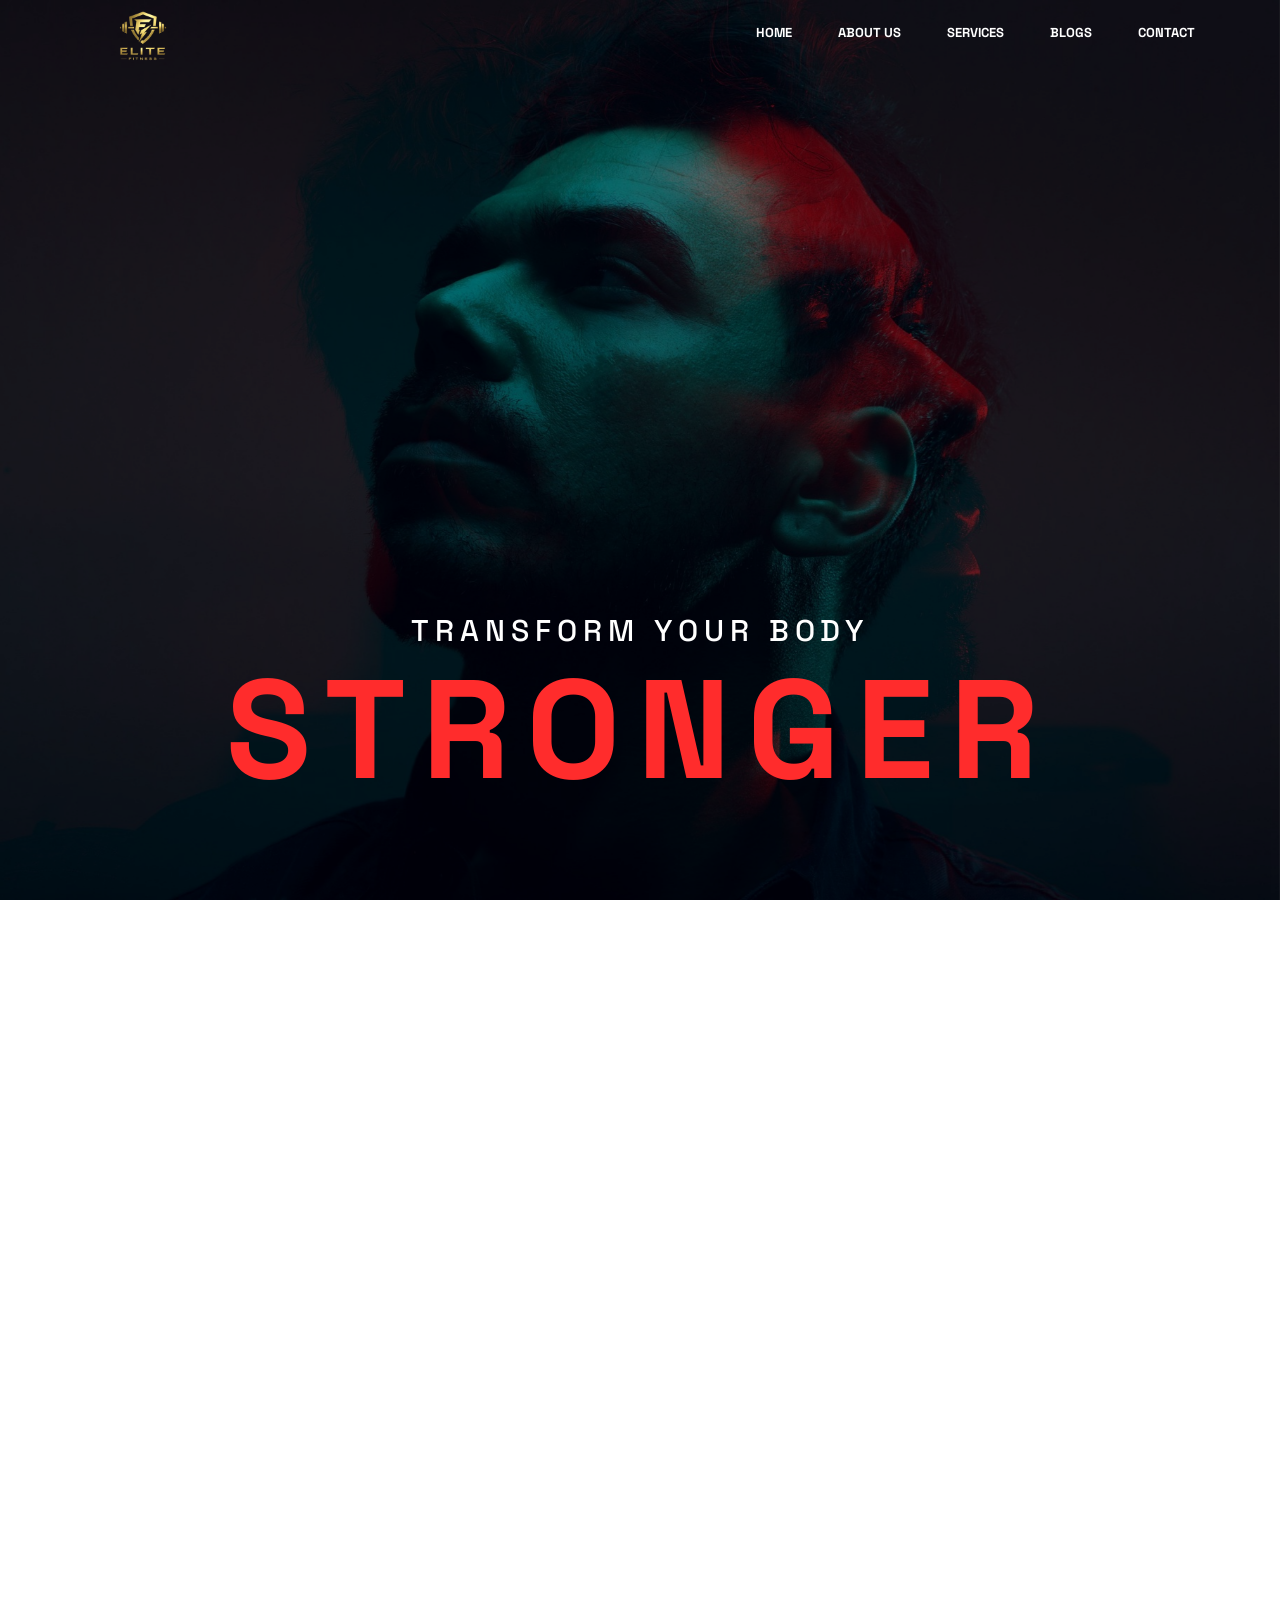
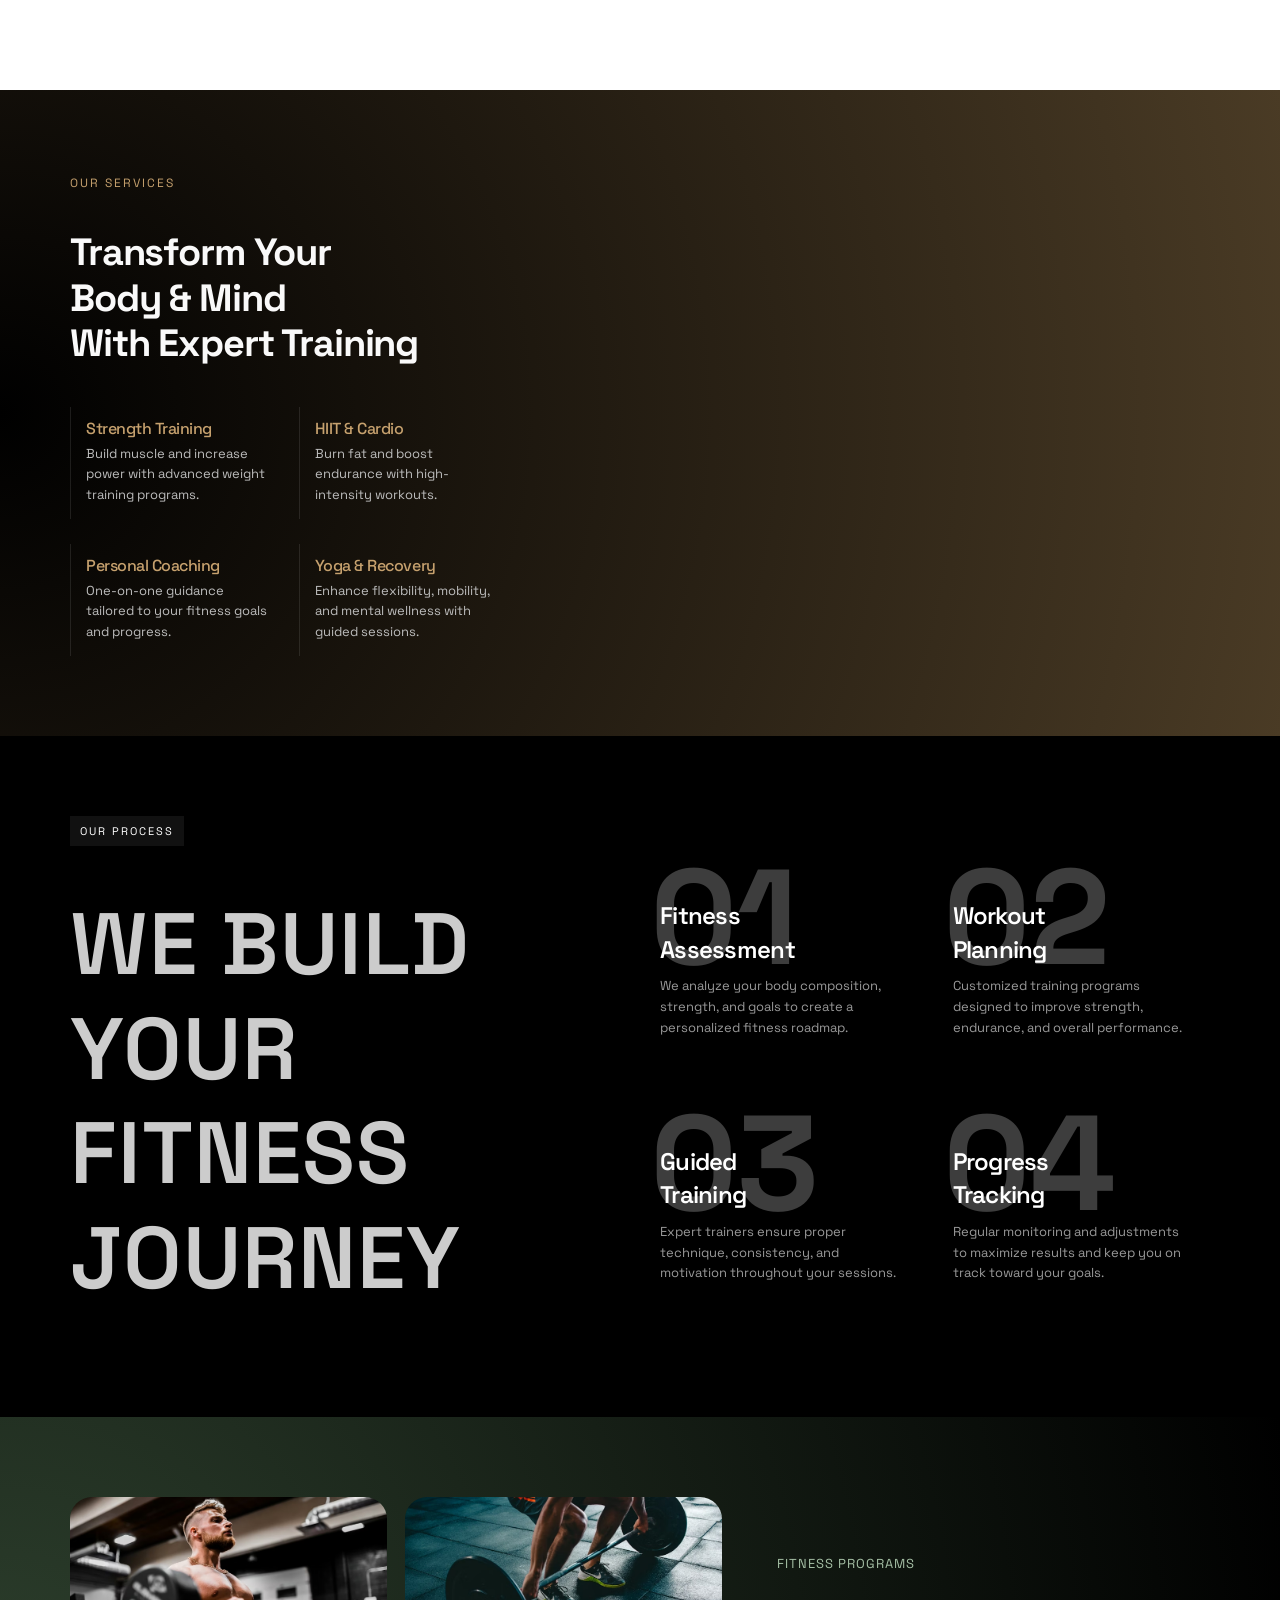
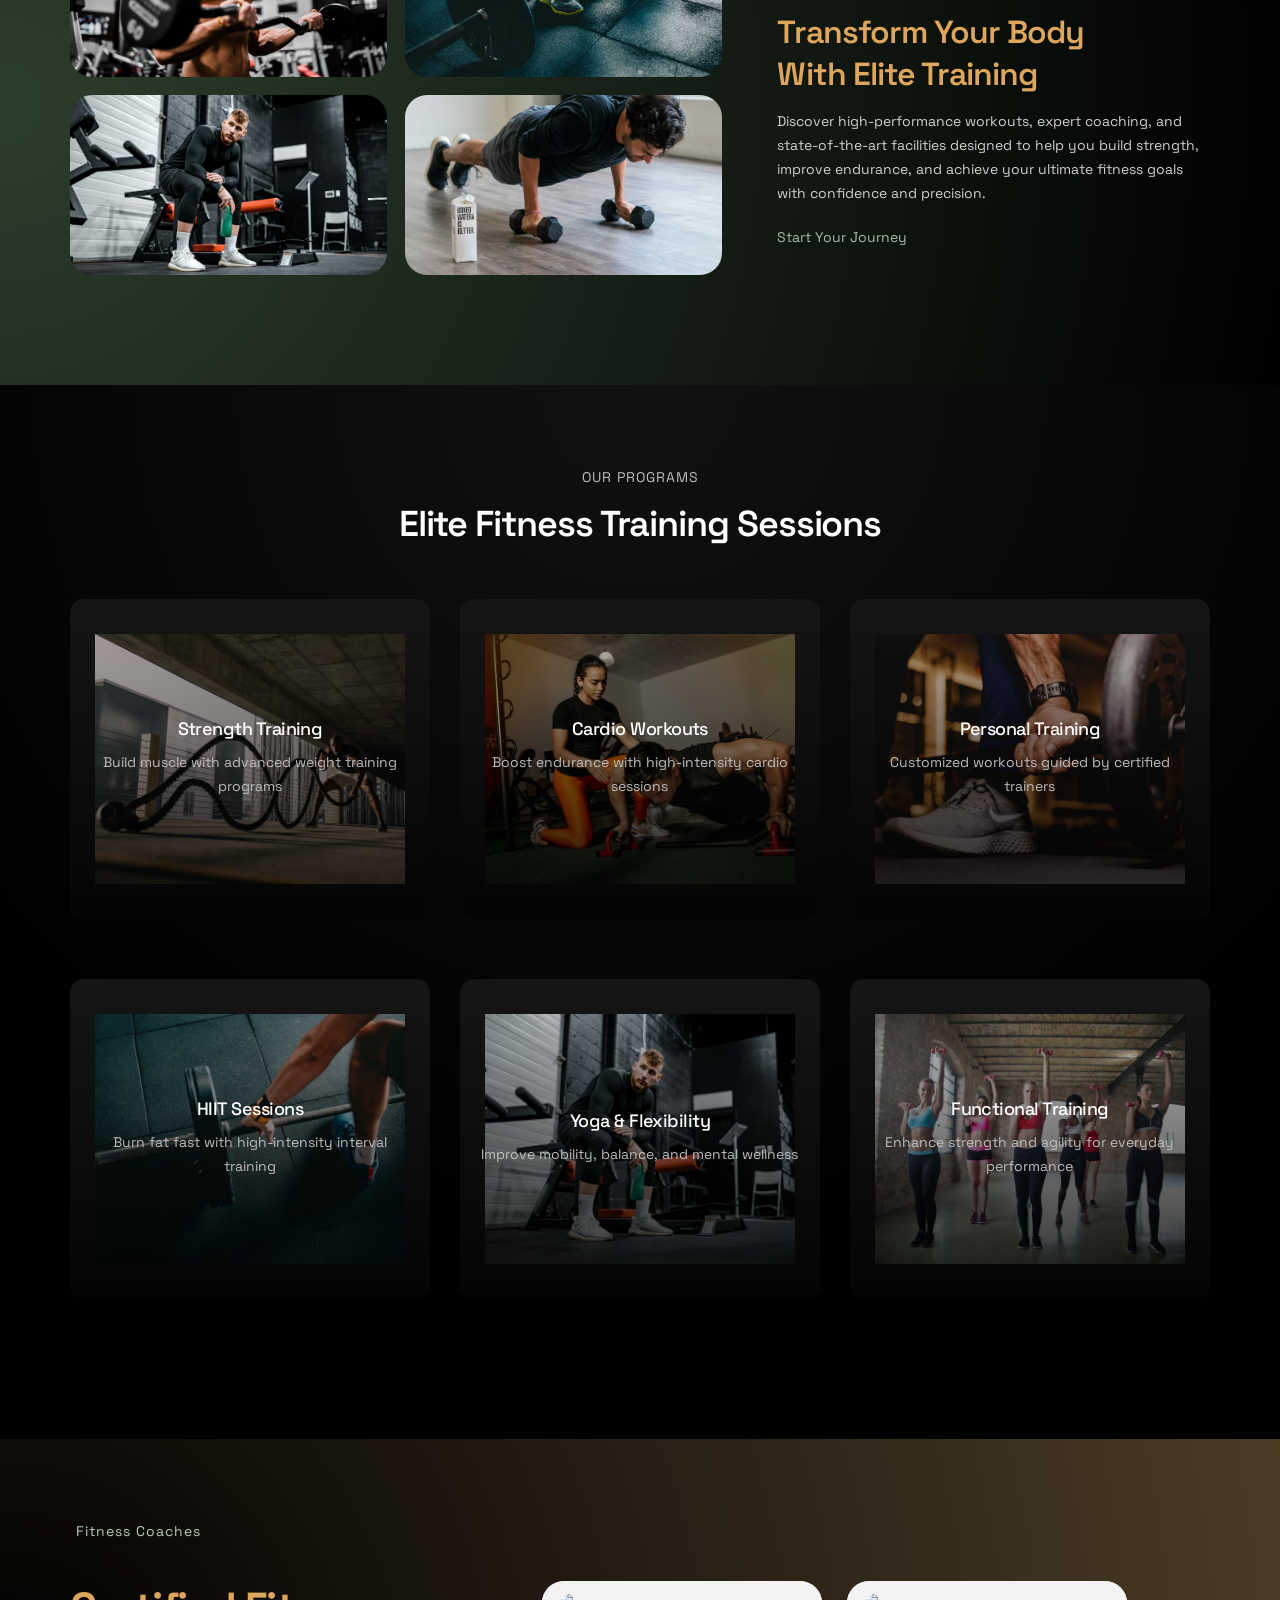
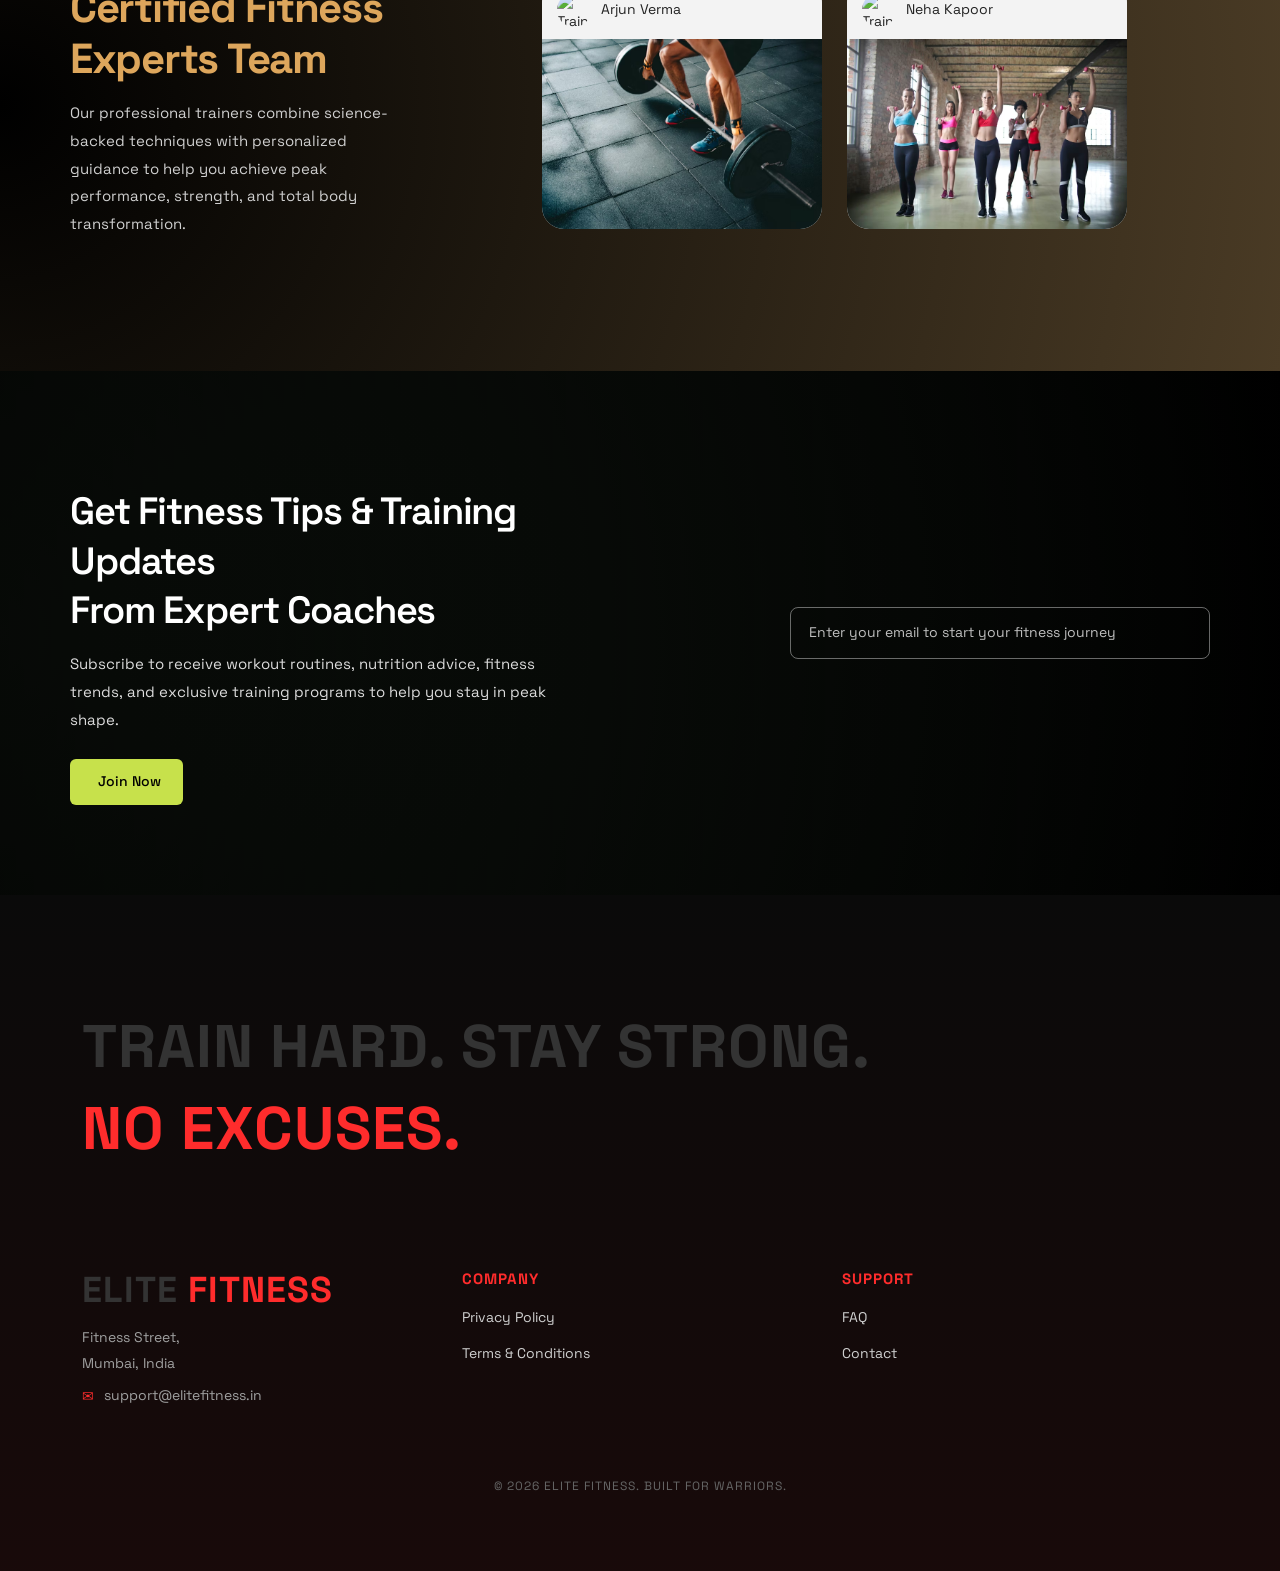
==== index.html @ f0c34aa4 "initial commit" ====
<!DOCTYPE html>

<html>
<head>
<meta charset="utf-8"/>
<meta content="width=device-width, initial-scale=1.0" name="viewport"/>
<meta content="" name="description"/>
<meta content="" name="keywords"/>
<base href="/"/>
<title>Home</title>
<link href="https://fonts.googleapis.com/css2?family=Roboto:wght@400;700&amp;family=Open+Sans:wght@400;600&amp;display=swap" rel="stylesheet"/>
<link href="https://cdn.jsdelivr.net/npm/remixicon@4.6.0/fonts/remixicon.css" rel="stylesheet"/>
<link href="https://cdnjs.cloudflare.com/ajax/libs/font-awesome/6.0.0-beta3/css/all.min.css" rel="stylesheet"/>
<link href="assets/css/style.css" rel="stylesheet"/>
<link href="assets/css/middle_sections.css" rel="stylesheet"/>
<link href="assets/css/anim-effects.css" rel="stylesheet"/>
<link href="assets/css/components/header-52.css" rel="stylesheet"/>
<link href="assets/css/components/footer-21.css" rel="stylesheet"/>
<link href="assets/css/bootstrap.css" rel="stylesheet"/>
<link href="assets/css/plugins.css" rel="stylesheet"/>
<link href="assets/css/custom-Imports.css" rel="stylesheet"/>
<link href="assets/css/custom/editmode.css" rel="stylesheet"/>
<link href="assets/css/resonsive.css" rel="stylesheet"/>
<link href="https://cdnjs.cloudflare.com/ajax/libs/OwlCarousel2/2.3.4/assets/owl.carousel.min.css" rel="stylesheet"/>
<link href="https://cdnjs.cloudflare.com/ajax/libs/OwlCarousel2/2.3.4/assets/owl.theme.default.min.css" rel="stylesheet"/>
<style>
@import url('https://fonts.googleapis.com/css2?family=Space+Grotesk:wght@300;400;500;600;700&display=swap');

:root {
    --heading-font: "Space Grotesk", sans-serif;
    --site-font: "Space Grotesk", sans-serif;
}

body,
#wrapper,
#wrapper * {
    font-family: var(--site-font) !important;
}
</style>
</head>

<body class="theme-1">
    <div id="wrapper">
        <div id="header" data-src="header.html"></div>
        <div id="mainPageContent">
<section class="section-wrapper home-92">
    <div class="container home-92-container">
        <div class="row home-92-row">

            <!-- LEFT CONTENT -->
            <div class="col-md-5 col-sm-12 home-92-left anim-slide-right">
                <span class="home-92-subtitle">OUR SERVICES</span>
                <h2 class="home-92-title">
                    Transform Your <br>Body & Mind<br>With Expert Training
                </h2>

                <div class="home-92-services">

                    <div class="home-92-service-box">
                        <i class="bi bi-heart-fill"></i>
                        <h4>Strength Training</h4>
                        <p>Build muscle and increase power with advanced weight training programs.</p>
                    </div>

                    <div class="home-92-service-box">
                        <i class="bi bi-camera-reels"></i>
                        <h4>HIIT & Cardio</h4>
                        <p>Burn fat and boost endurance with high-intensity workouts.</p>
                    </div>

                    <div class="home-92-service-box">
                        <i class="bi bi-buildings"></i>
                        <h4>Personal Coaching</h4>
                        <p>One-on-one guidance tailored to your fitness goals and progress.</p>
                    </div>

                    <div class="home-92-service-box">
                        <i class="bi bi-flower1"></i>
                        <h4>Yoga & Recovery</h4>
                        <p>Enhance flexibility, mobility, and mental wellness with guided sessions.</p>
                    </div>

                </div>
            </div>

            <!-- RIGHT IMAGES -->
            <div class="col-md-7 col-sm-12 home-92-right">
                <div class="home-92-image-grid">
                    <img src="assets/images/home-92-1.jpg" class="home-92-img img-1 anim-flip3d-left">
                    <img src="assets/images/home-92-2.jpg" class="home-92-img img-2 anim-flip3d-right">
                    <img src="assets/images/home-92-3.jpg" class="home-92-img img-3 anim-flip3d-left">
                </div>
            </div>

        </div>
    </div>
</section>
<section class="section-wrapper about-52">
    <div class="container">
        <div class="row">
            <div class="col-sm-6 about-52-left">
                <span class="about-52-subtitle">OUR PROCESS</span>
                <h2 class="about-52-title">WE BUILD YOUR<br>FITNESS JOURNEY</h2>
            </div>

            <div class="col-sm-6 about-52-right">
                <div class="row">
                    <div class="col-sm-6 about-52-box">
                        <div class="about-52-bgnum">01</div>
                        <h4>Fitness<br>Assessment</h4>
                        <p>We analyze your body composition, strength, and goals to create a personalized fitness roadmap.</p>
                    </div>

                    <div class="col-sm-6 about-52-box">
                        <div class="about-52-bgnum">02</div>
                        <h4>Workout<br>Planning</h4>
                        <p>Customized training programs designed to improve strength, endurance, and overall performance.</p>
                    </div>

                    <div class="col-sm-6 about-52-box">
                        <div class="about-52-bgnum">03</div>
                        <h4>Guided<br>Training</h4>
                        <p>Expert trainers ensure proper technique, consistency, and motivation throughout your sessions.</p>
                    </div>

                    <div class="col-sm-6 about-52-box">
                        <div class="about-52-bgnum">04</div>
                        <h4>Progress<br>Tracking</h4>
                        <p>Regular monitoring and adjustments to maximize results and keep you on track toward your goals.</p>
                    </div>
                </div>
            </div>
        </div>
    </div>
</section>

<section class="section-wrapper about-69">
    <div class="container about-69-container">
        <div class="row about-69-row">

            <!-- Image Grid -->
            <div class="col-md-7 col-sm-12 about-69-images">
                <div class="about-69-grid">
<div class="about-69-card anim-flip3d-right">
    <img src="assets/images/about-69-1.jpg" alt="Strength Training Workout">
</div>
<div class="about-69-card anim-flip3d-left">
    <img src="assets/images/about-69-2.jpg" alt="Cardio Workout">
</div>
<div class="about-69-card anim-flip3d-right">
    <img src="assets/images/about-69-3.jpg" alt="Personal Training">
</div>
<div class="about-69-card anim-flip3d-left">
    <img src="assets/images/about-69-4.jpg" alt="Fitness Class">
</div>
                </div>
            </div>

            <!-- Content -->
            <div class="col-md-5 col-sm-12 about-69-content anim-slide-left">
                <span class="about-69-subtitle">Fitness Programs</span>
                <h2 class="about-69-title">
                    Transform Your Body<br>With Elite Training
                </h2>
                <p class="about-69-text">
                    Discover high-performance workouts, expert coaching, and state-of-the-art
                    facilities designed to help you build strength, improve endurance, and
                    achieve your ultimate fitness goals with confidence and precision.
                </p>
                <a href="#" class="about-69-link">
                    Start Your Journey <i class="bi bi-arrow-right"></i>
                </a>
            </div>

        </div>
    </div>
</section>
<section class="section-wrapper services-44">
    <div class="container">
        <div class="services-44-header text-center">
            <span>Our Programs</span>
            <h2>Elite Fitness Training Sessions</h2>
        </div>

        <div class="row services-44-grid">

            <!-- Item -->
            <div class="col-md-4 col-sm-6 services-44-item anim-flip3d-up">
                <div class=" services-44-card">
                    <img src="assets/images/services-44-1.jpg" alt="">
                    <div class="services-44-overlay">
                        <h4>Strength Training</h4>
                        <p>Build muscle with advanced weight training programs</p>
                    </div>
                </div>
            </div>

            <div class="col-md-4 col-sm-6 services-44-item anim-flip3d-up">
                <div class=" services-44-card">
                    <img src="assets/images/services-44-2.jpg" alt="">
                    <div class="services-44-overlay">
                        <h4>Cardio Workouts</h4>
                        <p>Boost endurance with high-intensity cardio sessions</p>
                    </div>
                </div>
            </div>

            <div class="col-md-4 col-sm-6 services-44-item anim-flip3d-up">
                <div class=" services-44-card">
                    <img src="assets/images/services-44-3.jpg" alt="">
                    <div class="services-44-overlay">
                        <h4>Personal Training</h4>
                        <p>Customized workouts guided by certified trainers</p>
                    </div>
                </div>
            </div>

            <div class="col-md-4 col-sm-6 services-44-item anim-flip3d-up">
                <div class=" services-44-card">
                    <img src="assets/images/services-44-4.jpg" alt="">
                    <div class="services-44-overlay">
                        <h4>HIIT Sessions</h4>
                        <p>Burn fat fast with high-intensity interval training</p>
                    </div>
                </div>
            </div>

            <div class="col-md-4 col-sm-6 services-44-item anim-flip3d-up">
                <div class=" services-44-card">
                    <img src="assets/images/services-44-5.jpg" alt="">
                    <div class="services-44-overlay">
                        <h4>Yoga & Flexibility</h4>
                        <p>Improve mobility, balance, and mental wellness</p>
                    </div>
                </div>
            </div>

            <div class="col-md-4 col-sm-6 services-44-item anim-flip3d-up">
                <div class="services-44-card">
                    <img src="assets/images/services-44-6.jpg" alt="">
                    <div class="services-44-overlay">
                        <h4>Functional Training</h4>
                        <p>Enhance strength and agility for everyday performance</p>
                    </div>
                </div>
            </div>

        </div>
    </div>
</section>
<section class="section-wrapper about-71">
    <div class="container about-71-container">
        <div class="row about-71-row">

            <!-- Left Content -->
            <div class="col-md-4 col-sm-12 about-71-content anim-slide-right">
                <span class="about-71-subtitle">
                    <i class="bi bi-heart-fill"></i> Fitness Coaches
                </span>
                <h2 class="about-71-title">
                    Certified Fitness<br>Experts Team
                </h2>
                <p class="about-71-desc">
                    Our professional trainers combine science-backed techniques with personalized guidance to help you achieve peak performance, strength, and total body transformation.
                </p>
            </div>

            <!-- Right Cards -->
            <div class="col-md-8 col-sm-12 about-71-cards">

<div class="about-71-card anim-cube-rotate">
    <div class="about-71-card-header">
        <img src="https://randomuser.me/api/portraits/men/75.jpg" alt="Trainer">
        <span>Arjun Verma</span>
    </div>
    <img src="assets/images/about-71-1.jpg" class="about-71-card-img" alt="Functional Fitness Workout">
</div>

<!-- Card 2 -->
<div class="about-71-card anim-cube-rotate">
    <div class="about-71-card-header">
        <img src="https://randomuser.me/api/portraits/women/68.jpg" alt="Trainer">
        <span>Neha Kapoor</span>
    </div>
<img src="assets/images/about-71-2.jpg" class="about-71-card-img" alt="Woman Workout Session"></div>

            </div>
        </div>
    </div>
</section>

<section class="section-wrapper newsletter-6">
    <div class="newsletter-6-overlay">
        <div class="container newsletter-6-container">
            <div class="row newsletter-6-row">

                <!-- Left Content -->
                <div class="col-md-6 col-sm-12 newsletter-6-content anim-slide-right">
                    <h2 class="newsletter-6-title">
                        Get Fitness Tips & Training Updates<br>
                        From Expert Coaches
                    </h2>
                    <p class="newsletter-6-subtitle">
                        Subscribe to receive workout routines, nutrition advice, fitness trends,
                        and exclusive training programs to help you stay in peak shape.
                    </p>

                    <button class="newsletter-6-btn">
                        <i class="bi bi-bell-fill"></i> Join Now
                    </button>
                </div>

                <!-- Right Form -->
                <div class="col-md-6 col-sm-12 newsletter-6-form-wrapper anim-slide-left">
                    <form class="newsletter-6-form">
                        <input type="email" class="newsletter-6-input"
                            placeholder="Enter your email to start your fitness journey">
                        <i class="bi bi-envelope-heart newsletter-6-input-icon"></i>
                    </form>
                </div>

            </div>
        </div>
    </div>
</section>



        </div>
        <div id="footer" data-src="footer.html"></div>

    </div>



<script src="assets/js/jquery.js"></script>
<script src="assets/js/middle-section.js"></script>
<script src="assets/js/init.js"></script>
<script src="assets/js/plugins.js"></script>
<script src="assets/js/jquery.main.js"></script>
<script src="assets/js/gsap.min.js"></script>
<script src="assets/js/ScrollTrigger.min.js"></script>
<script src="assets/js/Observer.min.js"></script>
<script src="assets/js/gsap.effects.js"></script>
<script src="assets/js/common_js/send_email.js"></script>
<script src="assets/js/common_js/html_image_editor.js"></script>
<script src="assets/js/common_js/windows_postmessage.js"></script>
<script src="https://cdnjs.cloudflare.com/ajax/libs/OwlCarousel2/2.3.4/owl.carousel.min.js"></script>
<script src="https://ajax.googleapis.com/ajax/libs/jquery/3.7.1/jquery.min.js"></script>

<script>
                        $(function () {

                            /* Start code to load js and css files properly on local server or production server: NOte: this is the workwround, need to fix this */
                            loadHeaderFooter("header", "assets/teif298679/teif298679/header.html");
                            loadHeaderFooter("footer", "assets/teif298679/teif298679/footer.html");
                            /*  End code */

                            /*  Start code to load js and css files properly on Githubpages  */
                            loadHeaderFooter("header", "header.html");
                            loadHeaderFooter("footer", "footer.html");
                            /* End code */

                            function getCurrentFile() {
                                let file = new URLSearchParams(location.search).get("srcReq")
                                    || location.pathname.split("/").pop()
                                    || "index.html";

                                if (!file.includes(".")) file += ".html";

                                return file.toLowerCase();
                            }

                            function loadHeaderFooter(id, file) {
                                $("#" + id).load(file, function (_, status) {
                                    if (status === "error") return;
                                    const targetid = $("#" + id);
                                    targetid.find("a").addClass("edit-site");
                                    if (id !== "header") return;
                                    let current = getCurrentFile();

                                    // Show / hide sections
                                    targetid.find(".main-header-section").toggle(current === "index.html");
                                    targetid.find(".header-breadcrumb-section").toggle(current !== "index.html");
                                    // Match page name
                                    let name = "";
                                    targetid.find(".main-navigation a").each(function () {
                                        let href = ($(this).attr("href") || "").split("/").pop().toLowerCase();
                                        if (href === current) name = $(this).text().trim();
                                    });

                                    // Apply name (fallback safe)
                                    targetid.find(".Page_name").text(
                                        name || current.replace(".html", "").replace(/_/g, " ")
                                    );
                                });
                            }

                        });
                    </script>
<script src="assets/js/common_js/image_uploader.js"></script>


</body>

</html>
---- assets/css/style.css ----
@import url('https://fonts.googleapis.com/css2?family=Quicksand:wght@600;700;800&display=swap');
@import url('https://fonts.googleapis.com/css2?family=Lato:wght@300;400;700&display=swap');
@import url('https://fonts.googleapis.com/css2?family=Raleway:wght@300;400;700&display=swap');
@import url('https://fonts.googleapis.com/css2?family=Open+Sans:wght@300;400;700&display=swap');
@import url('https://fonts.googleapis.com/css2?family=Roboto:wght@300;400;700&display=swap');
@import url('https://fonts.googleapis.com/css2?family=Oswald:wght@300;400;700&display=swap');
@import url('https://fonts.googleapis.com/css2?family=Playfair+Display:wght@400;700&display=swap');
@import url('https://fonts.googleapis.com/css2?family=Merriweather:wght@300;400;700&display=swap');
@import url('https://fonts.googleapis.com/css2?family=Nunito:wght@300;400;700&display=swap');
@import url('https://fonts.googleapis.com/css2?family=Source+Sans+Pro:wght@300;400;700&display=swap');
@import url('https://fonts.googleapis.com/css2?family=Work+Sans:wght@300;400;700&display=swap');
@import url('https://fonts.googleapis.com/css2?family=Cabin:ital,wght@0,400..700;1,400..700&family=Poppins:ital,wght@0,100;0,200;0,300;0,400;0,500;0,600;0,700;0,800;0,900;1,100;1,200;1,300;1,400;1,500;1,600;1,700;1,800;1,900&display=swap' );
/* Predefined theme classes */
.theme-1 {
  --primary-color: #505e4b;
  --secondary-color: #9db76e;
  --tertiary-color: #ffffff;
}

.theme-2 {
  --primary-color: #283259;
  --secondary-color: #1da6a6;
  --tertiary-color: #ffffff;
}

.theme-3 {
  --primary-color: #1d4d13;
  --secondary-color: #dd5050;
  --tertiary-color: #ffffff;
}

.theme-4 {
  --primary-color: #ffffff;
  --secondary-color: #106470;
  --tertiary-color: #34c7dc;
}

.theme-5 {
  --primary-color: #f0f8ff;
  --secondary-color: #59bb2c;
  --tertiary-color: #000000;
}

.theme-6 {
  --primary-color: #0caa85;
  --secondary-color: #f4a300;
  --tertiary-color: #ffffff;
}
.theme-7 {
  --primary-color: #591036;;
  --secondary-color: #611256;
  --tertiary-color: #ffffff;
}
.theme-18 {
  --primary-color: #7fb82d;
  --secondary-color: #c4c4c4;
  --tertiary-color: #ffffff;
}
.theme-19{
  --primary-color: #fff;
  --secondary-color: #ca6303;
  --tertiary-color: #000000;
}
.theme-24 {
  --primary-color: #0fb4f5;
  --secondary-color: #c4c4c4;
  --tertiary-color: #ffffff;
}
.theme-26 {
  --primary-color: #f64f37;
  --secondary-color: #c4c4c4;
  --tertiary-color: #ffffff;
}

body {
  background-color: var(--primary-color);
  color: var(--secondary-color);
}


/* Optional - Adjusting the elements based on the theme */
button {
  background-color: var(--secondary-color);
}

/* footer {
  background-color: var(--tertiary-color);
} */


.radio-holder .radio-button-placeholder {
  margin-bottom: 10px;
  position: absolute;

}

.radio-holder {
  position: absolute;
  top: 10px;
  padding: 10px;
  z-index: 99999;
  color: #f5b800;
  cursor: pointer;
  right: 0;
}


.dynamic-font {
  font-family: var(--font-family, sans-serif)!important;
  font-size: var(--font-size, 16px)!important;
  font-weight: var(--font-weight, normal)!important;
}




:root {
  --font-family:"Lato", "Helvetica Neue", Helvetica, Arial, sans-serif;
  --background-primary-color: #ffff;
  --text-color-default:#ffffff;
  --primay-theme-color: #ffc000;
  --secondary-theme-color: #f5b800;
  --tertiary-theme-color:#ebb100;
  --hover-theme-color:#fabc00;
  --post-hover-color:rgba(255, 192, 0, 0.6);
  --primay-border-color:#aaa;
  --secondary-border-color:#34c7dc;
  --navbar-border-color:#ffc000;
  --navbar-font-size:13px;
  --banner-font-size:44px;

}
/*
.theme-1 {
  --font-family:'Oswald', sans-serif;
  --background-primary-color: #038cc2;
  --text-color-default:#ffffff;
  --primay-theme-color: #00aeff;
  --secondary-theme-color: #007ff5;
  --tertiary-theme-color:#006eeb;
  --hover-theme-color:#08549b;
  --post-hover-color:rgba(0, 225, 255, 0.6);
  --primay-border-color:#aaa;
  --secondary-border-color:#0f75c9;
  --navbar-border-color:#ffffff;
  --navbar-font-size:14px;
  --banner-font-size:50px;
}

.theme-2 {
  --font-family:'Quicksand';
  --background-primary-color: #35b35a;
  --text-color-default:#ffffff;
  --primay-theme-color: #35b35a;
  --secondary-theme-color: #229946;
  --tertiary-theme-color:#178a39;
  --hover-theme-color:#136e2f;
  --post-hover-color:rgba(69, 194, 69, 0.6);
  --primay-border-color:#aaa;
  --secondary-border-color:#1a1a1a;
  --navbar-border-color:transparent;
  --font-size-custom:12px;
  --banner-font-size:40px;
} */

/* .dynamic-font{
  --font-primary: @fontName @fontFamily;
} */


.font-Oswald{
  --font-family:'Oswald', sans-serif;
}
.font-quicksand{
  --font-family:'Quicksand', sans-serif;
}
.font-roboto{
  --font-family:'Roboto', sans-serif;
}
.bolder{
  font-weight: bold;
}

[class^="font-"] {
  font-size: var(--font-size-custom) !important;
}

.font-12 {
  --font-size-custom: 12px;
}

.font-14 {
  --font-size-custom: 14px;
}

.font-15 {
  --font-size-custom: 15px;
}

.font-16 {
  --font-size-custom: 16px;
}

.font-18 {
  --font-size-custom: 18px;
}

.font-50 {
  --font-size-custom: 50px!important;
}
.rounded{
border-radius: 30px;
}
.dropdown-menu > li > a:hover{
  background-color: var(--hover-theme-color);
}




.clearfix:after, .widget:after, .search-form:after, .post-password-form p:after, .navigation-single:after {
  content: '';
  display: block;
  clear: both;
}

a,
button, .form-control, .features-aside .view-more, .features-aside .icn-wrap, .news-post:after, .widget_intro .aligncenter img, .why-panel-group .accOpener:after, .why-panel-group .accOpener:before, .why-panel-group.panel-group .accOpener:after, .why-panel-group.panel-group .accOpener:before, .pro-column .aligncenter > a:before, .pro-column .caption, .featured-column:before, .guide-column .icn-wrap, .guide-column .icn, .guide-column .icn:after, .price-box-column .icn-wrap, .logo-wrap > a:after, .price-list .icn-wrap, .partner-block .partner-list li a:before {
  -webkit-transition: 0.25s ease;
  -o-transition: 0.25s ease;
  transition: 0.25s ease;
  -webkit-transition-property: color, background, border, visibility, opacity, left, right, top, bottom, width, height, -webkit-box-shadow, -webkit-transform;
  transition-property: color, background, border, visibility, opacity, left, right, top, bottom, width, height, -webkit-box-shadow, -webkit-transform;
  -o-transition-property: color, box-shadow, background, border, visibility, opacity, left, right, top, bottom, transform, width, height;
  transition-property: color, box-shadow, background, border, visibility, opacity, left, right, top, bottom, transform, width, height;
  transition-property: color, box-shadow, background, border, visibility, opacity, left, right, top, bottom, transform, width, height, -webkit-box-shadow, -webkit-transform;
}

.logo img, .features-aside .icn-wrap img, .popular-post img, .upcoming-events-list img, .categories-list img, .getstarted-block img {
  vertical-align: top;
  max-width: 100%;
  height: auto;
}

/* chosen select styles */
.chosen-container {
  position: relative;
  display: inline-block;
  vertical-align: middle;
  text-align: left;
  font-size: 14px;
  font-family: "Lato", "Helvetica Neue", Helvetica, Arial, sans-serif;
  -webkit-user-select: none;
  -moz-user-select: none;
  -ms-user-select: none;
  user-select: none;
}

.chosen-container .chosen-drop {
  position: absolute;
  top: 100%;
  z-index: 1010;
  width: 100%;
  border: 1px solid var(--primay-border-color);
  border-top: 0;
  background: var(--text-color-default);
  -webkit-box-shadow: 0 4px 5px rgba(0, 0, 0, 0.15);
  box-shadow: 0 4px 5px rgba(0, 0, 0, 0.15);
  clip: rect(0, 0, 0, 0);
}

.chosen-container.chosen-with-drop .chosen-drop {
  clip: auto;
}

.chosen-container a {
  cursor: pointer;
}

.chosen-container .search-choice .group-name, .chosen-container .chosen-single .group-name {
  margin-right: 4px;
  overflow: hidden;
  white-space: nowrap;
  -o-text-overflow: ellipsis;
  text-overflow: ellipsis;
  font-weight: normal;
  color: #999999;
}

.chosen-container .search-choice .group-name:after, .chosen-container .chosen-single .group-name:after {
  content: ":";
  padding-left: 2px;
  vertical-align: top;
}

/* @end */
/* @group Single Chosen */
.chosen-container-single .chosen-single {
  position: relative;
  display: block;
  overflow: hidden;
  padding: 0 0 0 8px;
  height: 100%;
  border: 1px solid #e8e8e8;
  background-color: var(--text-color-default);
  color: var(--background-primary-color);
  text-decoration: none;
  white-space: nowrap;
}

.chosen-container-single .chosen-default {
  color: #999;
}

.chosen-container-single .chosen-single span {
  display: block;
  overflow: hidden;
  margin-right: 45px;
  -o-text-overflow: ellipsis;
  text-overflow: ellipsis;
  white-space: nowrap;
  height: 100%;
  padding: 13px 0;
}

.chosen-container-single .chosen-single-with-deselect span {
  margin-right: 38px;
}

.chosen-container-single .chosen-single abbr {
  position: absolute;
  top: 6px;
  right: 26px;
  display: block;
  width: 12px;
  height: 12px;
  background: url("chosen-sprite.png") -42px 1px no-repeat;
  font-size: 1px;
}

.chosen-container-single .chosen-single abbr:hover {
  background-position: -42px -10px;
}

.chosen-container-single.chosen-disabled .chosen-single abbr:hover {
  background-position: -42px -10px;
}

.chosen-container-single .chosen-single div {
  position: absolute;
  top: 0;
  right: 0;
  display: block;
  color: inherit;
  width: 40px;
  height: 100%;
}

.chosen-container-single .chosen-single div:before {
  position: absolute;
  content: "";
  top: 50%;
  bottom: auto;
  left: 50%;
  right: auto;
}

.chosen-container-single .chosen-single div:before {
  border: solid currentColor;
  border-width: 0 2px 2px 0;
  -webkit-transform: rotate(45deg) translateX(-50%);
  -ms-transform: rotate(45deg) translateX(-50%);
  transform: rotate(45deg) translateX(-50%);
  margin-top: -2px;
  width: 10px;
  height: 10px;
}

.chosen-container-single .chosen-single div b {
  display: block;
  width: 100%;
  height: 100%;
  background: url("chosen-sprite.png") no-repeat 0px 2px;
}

.chosen-container-single .chosen-search {
  position: relative;
  z-index: 1010;
  margin: 0;
  padding: 3px 4px;
  white-space: nowrap;
}

.chosen-container-single .chosen-search input[type="text"] {
  margin: 1px 0;
  padding: 4px 20px 4px 5px;
  width: 100%;
  height: auto;
  outline: 0;
  border: 1px solid var(--primay-border-color);
  background: url("chosen-sprite.png") no-repeat 100% -20px;
  font-size: 1em;
  font-family: sans-serif;
  line-height: normal;
  border-radius: 0;
}

.chosen-container-single .chosen-drop {
  margin-top: -1px;
  border-radius: 0 0 4px 4px;
  background-clip: padding-box;
}

.chosen-container-single.chosen-container-single-nosearch .chosen-search {
  position: absolute;
  clip: rect(0, 0, 0, 0);
}

/* @end */
/* @group Results */
.chosen-container .chosen-results {
  color: #444;
  position: relative;
  overflow-x: hidden;
  overflow-y: auto;
  margin: 0 4px 4px 0;
  padding: 0 0 0 4px;
  max-height: 240px;
  -webkit-overflow-scrolling: touch;
}

.chosen-container .chosen-results li {
  display: none;
  margin: 0;
  padding: 5px 6px;
  list-style: none;
  line-height: 15px;
  word-wrap: break-word;
  -webkit-touch-callout: none;
}

.chosen-container .chosen-results li.active-result {
  display: list-item;
  cursor: pointer;
}

.chosen-container .chosen-results li.disabled-result {
  display: list-item;
  color: #ccc;
  cursor: default;
}

.chosen-container .chosen-results li.highlighted {
  background-color: #3875d7;
  color: var(--text-color-default);
}

.chosen-container .chosen-results li.no-results {
  color: #777;
  display: list-item;
  background: #f4f4f4;
}

.chosen-container .chosen-results li.group-result {
  display: list-item;
  font-weight: bold;
  cursor: default;
}

.chosen-container .chosen-results li.group-option {
  padding-left: 15px;
}

.chosen-container .chosen-results li em {
  font-style: normal;
  text-decoration: underline;
}

/* @end */
/* @group Multi Chosen */
.chosen-container-multi .chosen-choices {
  position: relative;
  overflow: hidden;
  margin: 0;
  padding: 0 5px;
  width: 100%;
  height: auto;
  border: 1px solid var(--primay-border-color);
  background-color: var(--text-color-default);
  background-image: -webkit-gradient(linear, left top, left bottom, color-stop(1%, #eee), color-stop(15%, var(--text-color-default)));
  background-image: -webkit-linear-gradient(#eee 1%, var(--text-color-default) 15%);
  background-image: -o-linear-gradient(#eee 1%, var(--text-color-default) 15%);
  background-image: linear-gradient(#eee 1%, var(--text-color-default) 15%);
  cursor: text;
}

.chosen-container-multi .chosen-choices li {
  float: left;
  list-style: none;
}

.chosen-container-multi .chosen-choices li.search-field {
  margin: 0;
  padding: 0;
  white-space: nowrap;
}

.chosen-container-multi .chosen-choices li.search-field input[type="text"] {
  margin: 1px 0;
  padding: 0;
  height: 25px;
  outline: 0;
  border: 0 !important;
  background: transparent !important;
  -webkit-box-shadow: none;
  box-shadow: none;
  color: #999;
  font-size: 100%;
  font-family: sans-serif;
  line-height: normal;
  border-radius: 0;
  width: 25px;
}

.chosen-container-multi .chosen-choices li.search-choice {
  position: relative;
  margin: 3px 5px 3px 0;
  padding: 3px 20px 3px 5px;
  border: 1px solid var(--primay-border-color);
  max-width: 100%;
  border-radius: 3px;
  background-color: #eeeeee;
  background-image: -webkit-gradient(linear, left top, left bottom, color-stop(20%, #f4f4f4), color-stop(50%, #f0f0f0), color-stop(52%, #e8e8e8), to(#eee));
  background-image: -webkit-linear-gradient(#f4f4f4 20%, #f0f0f0 50%, #e8e8e8 52%, #eee 100%);
  background-image: -o-linear-gradient(#f4f4f4 20%, #f0f0f0 50%, #e8e8e8 52%, #eee 100%);
  background-image: linear-gradient(#f4f4f4 20%, #f0f0f0 50%, #e8e8e8 52%, #eee 100%);
  background-size: 100% 19px;
  background-repeat: repeat-x;
  background-clip: padding-box;
  -webkit-box-shadow: 0 0 2px var(--text-color-default) inset, 0 1px 0 rgba(0, 0, 0, 0.05);
  box-shadow: 0 0 2px var(--text-color-default) inset, 0 1px 0 rgba(0, 0, 0, 0.05);
  color: #333;
  line-height: 13px;
  cursor: default;
}

.chosen-container-multi .chosen-choices li.search-choice span {
  word-wrap: break-word;
}

.chosen-container-multi .chosen-choices li.search-choice .search-choice-close {
  position: absolute;
  top: 4px;
  right: 3px;
  display: block;
  width: 12px;
  height: 12px;
  background: url("chosen-sprite.png") -42px 1px no-repeat;
  font-size: 1px;
}

.chosen-container-multi .chosen-choices li.search-choice .search-choice-close:hover {
  background-position: -42px -10px;
}

.chosen-container-multi .chosen-choices li.search-choice-disabled {
  padding-right: 5px;
  border: 1px solid #ccc;
  background-color: #e4e4e4;
  background-image: -webkit-gradient(linear, left top, left bottom, color-stop(20%, #f4f4f4), color-stop(50%, #f0f0f0), color-stop(52%, #e8e8e8), to(#eee));
  background-image: -webkit-linear-gradient(#f4f4f4 20%, #f0f0f0 50%, #e8e8e8 52%, #eee 100%);
  background-image: -o-linear-gradient(#f4f4f4 20%, #f0f0f0 50%, #e8e8e8 52%, #eee 100%);
  background-image: linear-gradient(#f4f4f4 20%, #f0f0f0 50%, #e8e8e8 52%, #eee 100%);
  color: #666;
}

.chosen-container-multi .chosen-choices li.search-choice-focus {
  background: #d4d4d4;
}

.chosen-container-multi .chosen-choices li.search-choice-focus .search-choice-close {
  background-position: -42px -10px;
}

.chosen-container-multi .chosen-results {
  margin: 0;
  padding: 0;
}

.chosen-container-multi .chosen-drop .result-selected {
  display: list-item;
  color: #ccc;
  cursor: default;
}

/* @end */
/* @group Active  */
.chosen-container-active .chosen-single {
  border: 1px solid var(--hover-theme-color);
}

.chosen-container-active.chosen-with-drop .chosen-single {
  border: 1px solid var(--primay-border-color);
  border-bottom-right-radius: 0;
  border-bottom-left-radius: 0;
}

.chosen-container-active.chosen-with-drop .chosen-single div {
  border-left: none;
  background: transparent;
}

.chosen-container-active.chosen-with-drop .chosen-single div b {
  background-position: -18px 2px;
}

.chosen-container-active .chosen-choices {
  border: 1px solid var(--hover-theme-color);
  -webkit-box-shadow: 0 0 5px rgba(0, 0, 0, 0.3);
  box-shadow: 0 0 5px rgba(0, 0, 0, 0.3);
}

.chosen-container-active .chosen-choices li.search-field input[type="text"] {
  color: #222 !important;
}

/* @end */
/* @group Disabled Support */
.chosen-disabled {
  opacity: 0.5 !important;
  cursor: default;
}

.chosen-disabled .chosen-single {
  cursor: default;
}

.chosen-disabled .chosen-choices .search-choice .search-choice-close {
  cursor: default;
}

/*! jQuery UI - v1.11.4 - 2015-08-12
* http://jqueryui.com
* Includes: core.css, draggable.css, resizable.css, selectable.css, sortable.css, accordion.css, autocomplete.css, button.css, datepicker.css, dialog.css, menu.css, progressbar.css, selectmenu.css, slider.css, spinner.css, tabs.css, tooltip.css, theme.css
* To view and modify this theme, visit http://jqueryui.com/themeroller/?ffDefault=Trebuchet%20MS%2CTahoma%2CVerdana%2CArial%2Csans-serif&fwDefault=bold&fsDefault=1.1em&cornerRadius=4px&bgColorHeader=f6a828&bgTextureHeader=gloss_wave&bgImgOpacityHeader=35&borderColorHeader=e78f08&fcHeader=ffffff&iconColorHeader=ffffff&bgColorContent=eeeeee&bgTextureContent=highlight_soft&bgImgOpacityContent=100&borderColorContent=dddddd&fcContent=333333&iconColorContent=222222&bgColorDefault=f6f6f6&bgTextureDefault=glass&bgImgOpacityDefault=100&borderColorDefault=cccccc&fcDefault=1c94c4&iconColorDefault=ef8c08&bgColorHover=fdf5ce&bgTextureHover=glass&bgImgOpacityHover=100&borderColorHover=fbcb09&fcHover=c77405&iconColorHover=ef8c08&bgColorActive=ffffff&bgTextureActive=glass&bgImgOpacityActive=65&borderColorActive=fbd850&fcActive=eb8f00&iconColorActive=ef8c08&bgColorHighlight=ffe45c&bgTextureHighlight=highlight_soft&bgImgOpacityHighlight=75&borderColorHighlight=fed22f&fcHighlight=363636&iconColorHighlight=228ef1&bgColorError=b81900&bgTextureError=diagonals_thick&bgImgOpacityError=18&borderColorError=cd0a0a&fcError=ffffff&iconColorError=ffd27a&bgColorOverlay=666666&bgTextureOverlay=diagonals_thick&bgImgOpacityOverlay=20&opacityOverlay=50&bgColorShadow=000000&bgTextureShadow=flat&bgImgOpacityShadow=10&opacityShadow=20&thicknessShadow=5px&offsetTopShadow=-5px&offsetLeftShadow=-5px&cornerRadiusShadow=5px
* Copyright 2015 jQuery Foundation and other contributors; Licensed MIT */
/* Layout helpers
----------------------------------*/
.ui-helper-hidden {
  display: none;
}

.ui-helper-hidden-accessible {
  border: 0;
  clip: rect(0 0 0 0);
  height: 1px;
  margin: -1px;
  overflow: hidden;
  padding: 0;
  position: absolute;
  width: 1px;
}

.ui-helper-reset {
  margin: 0;
  padding: 0;
  border: 0;
  outline: 0;
  line-height: 1.3;
  text-decoration: none;
  font-size: 100%;
  list-style: none;
}

.ui-helper-clearfix:before,
.ui-helper-clearfix:after {
  content: "";
  display: table;
  border-collapse: collapse;
}

.ui-helper-clearfix:after {
  clear: both;
}

.ui-helper-clearfix {
  min-height: 0;
  /* support: IE7 */
}

.ui-helper-zfix {
  width: 100%;
  height: 100%;
  top: 0;
  left: 0;
  position: absolute;
  opacity: 0;
  filter: Alpha(Opacity=0);
  /* support: IE8 */
}

.ui-front {
  z-index: 100;
}

/* Interaction Cues
----------------------------------*/
.ui-state-disabled {
  cursor: default !important;
}

/* Icons
----------------------------------*/
/* states and images */
.ui-icon {
  display: block;
  text-indent: -99999px;
  overflow: hidden;
  background-repeat: no-repeat;
}

/* Misc visuals
----------------------------------*/
/* Overlays */
.ui-widget-overlay {
  position: fixed;
  top: 0;
  left: 0;
  width: 100%;
  height: 100%;
}

.ui-draggable-handle {
  -ms-touch-action: none;
  touch-action: none;
}

.ui-resizable {
  position: relative;
}

.ui-resizable-handle {
  position: absolute;
  font-size: 0.1px;
  display: block;
  -ms-touch-action: none;
  touch-action: none;
}

.ui-resizable-disabled .ui-resizable-handle,
.ui-resizable-autohide .ui-resizable-handle {
  display: none;
}

.ui-resizable-n {
  cursor: n-resize;
  height: 7px;
  width: 100%;
  top: -5px;
  left: 0;
}

.ui-resizable-s {
  cursor: s-resize;
  height: 7px;
  width: 100%;
  bottom: -5px;
  left: 0;
}

.ui-resizable-e {
  cursor: e-resize;
  width: 7px;
  right: -5px;
  top: 0;
  height: 100%;
}

.ui-resizable-w {
  cursor: w-resize;
  width: 7px;
  left: -5px;
  top: 0;
  height: 100%;
}

.ui-resizable-se {
  cursor: se-resize;
  width: 12px;
  height: 12px;
  right: 1px;
  bottom: 1px;
}

.ui-resizable-sw {
  cursor: sw-resize;
  width: 9px;
  height: 9px;
  left: -5px;
  bottom: -5px;
}

.ui-resizable-nw {
  cursor: nw-resize;
  width: 9px;
  height: 9px;
  left: -5px;
  top: -5px;
}

.ui-resizable-ne {
  cursor: ne-resize;
  width: 9px;
  height: 9px;
  right: -5px;
  top: -5px;
}

.ui-selectable {
  -ms-touch-action: none;
  touch-action: none;
}

.ui-selectable-helper {
  position: absolute;
  z-index: 100;
  border: 1px dotted black;
}

.ui-sortable-handle {
  -ms-touch-action: none;
  touch-action: none;
}

.ui-accordion .ui-accordion-header {
  display: block;
  cursor: pointer;
  position: relative;
  margin: 2px 0 0 0;
  padding: .5em .5em .5em .7em;
  min-height: 0;
  /* support: IE7 */
  font-size: 100%;
}

.ui-accordion .ui-accordion-icons {
  padding-left: 2.2em;
}

.ui-accordion .ui-accordion-icons .ui-accordion-icons {
  padding-left: 2.2em;
}

.ui-accordion .ui-accordion-header .ui-accordion-header-icon {
  position: absolute;
  left: .5em;
  top: 50%;
  margin-top: -8px;
}

.ui-accordion .ui-accordion-content {
  padding: 1em 2.2em;
  border-top: 0;
  overflow: auto;
}

.ui-autocomplete {
  position: absolute;
  top: 0;
  left: 0;
  cursor: default;
}

.ui-button {
  display: inline-block;
  position: relative;
  padding: 0;
  line-height: normal;
  margin-right: .1em;
  cursor: pointer;
  vertical-align: middle;
  text-align: center;
  overflow: visible;
  /* removes extra width in IE */
}

.ui-button,
.ui-button:link,
.ui-button:visited,
.ui-button:hover,
.ui-button:active {
  text-decoration: none;
}

/* to make room for the icon, a width needs to be set here */
.ui-button-icon-only {
  width: 2.2em;
}

/* button elements seem to need a little more width */
button.ui-button-icon-only {
  width: 2.4em;
}

.ui-button-icons-only {
  width: 3.4em;
}

button.ui-button-icons-only {
  width: 3.7em;
}

/* button text element */
.ui-button .ui-button-text {
  display: block;
  line-height: normal;
}

.ui-button-text-only .ui-button-text {
  padding: .4em 1em;
}

.ui-button-icon-only .ui-button-text,
.ui-button-icons-only .ui-button-text {
  padding: .4em;
  text-indent: -9999999px;
}

.ui-button-text-icon-primary .ui-button-text,
.ui-button-text-icons .ui-button-text {
  padding: .4em 1em .4em 2.1em;
}

.ui-button-text-icon-secondary .ui-button-text,
.ui-button-text-icons .ui-button-text {
  padding: .4em 2.1em .4em 1em;
}

.ui-button-text-icons .ui-button-text {
  padding-left: 2.1em;
  padding-right: 2.1em;
}

/* no icon support for input elements, provide padding by default */
input.ui-button {
  padding: .4em 1em;
}

/* button icon element(s) */
.ui-button-icon-only .ui-icon,
.ui-button-text-icon-primary .ui-icon,
.ui-button-text-icon-secondary .ui-icon,
.ui-button-text-icons .ui-icon,
.ui-button-icons-only .ui-icon {
  position: absolute;
  top: 50%;
  margin-top: -8px;
}

.ui-button-icon-only .ui-icon {
  left: 50%;
  margin-left: -8px;
}

.ui-button-text-icon-primary .ui-button-icon-primary,
.ui-button-text-icons .ui-button-icon-primary,
.ui-button-icons-only .ui-button-icon-primary {
  left: .5em;
}

.ui-button-text-icon-secondary .ui-button-icon-secondary,
.ui-button-text-icons .ui-button-icon-secondary,
.ui-button-icons-only .ui-button-icon-secondary {
  right: .5em;
}

/* button sets */
.ui-buttonset {
  margin-right: 7px;
}

.ui-buttonset .ui-button {
  margin-left: 0;
  margin-right: -.3em;
}

/* workarounds */
/* reset extra padding in Firefox, see h5bp.com/l */
input.ui-button::-moz-focus-inner,
button.ui-button::-moz-focus-inner {
  border: 0;
  padding: 0;
}

.ui-datepicker {
  width: 17em;
  padding: .2em .2em 0;
  display: none;
}

.ui-datepicker .ui-datepicker-header {
  position: relative;
  padding: .2em 0;
}

.ui-datepicker .ui-datepicker-prev,
.ui-datepicker .ui-datepicker-next {
  position: absolute;
  top: 2px;
  width: 1.8em;
  height: 1.8em;
}

.ui-datepicker .ui-datepicker-prev-hover,
.ui-datepicker .ui-datepicker-next-hover {
  top: 1px;
}

.ui-datepicker .ui-datepicker-prev {
  left: 2px;
}

.ui-datepicker .ui-datepicker-next {
  right: 2px;
}

.ui-datepicker .ui-datepicker-prev-hover {
  left: 1px;
}

.ui-datepicker .ui-datepicker-next-hover {
  right: 1px;
}

.ui-datepicker .ui-datepicker-prev span,
.ui-datepicker .ui-datepicker-next span {
  display: block;
  position: absolute;
  left: 50%;
  margin-left: -8px;
  top: 50%;
  margin-top: -8px;
}

.ui-datepicker .ui-datepicker-title {
  margin: 0 2.3em;
  line-height: 1.8em;
  text-align: center;
}

.ui-datepicker .ui-datepicker-title select {
  font-size: 1em;
  margin: 1px 0;
}

.ui-datepicker select.ui-datepicker-month,
.ui-datepicker select.ui-datepicker-year {
  width: 45%;
}

.ui-datepicker table {
  width: 100%;
  font-size: .9em;
  border-collapse: collapse;
  margin: 0 0 .4em;
}

.ui-datepicker th {
  padding: .7em .3em;
  text-align: center;
  font-weight: bold;
  border: 0;
}

.ui-datepicker td {
  border: 0;
  padding: 1px;
}

.ui-datepicker td span,
.ui-datepicker td a {
  display: block;
  padding: .2em;
  text-align: right;
  text-decoration: none;
}

.ui-datepicker .ui-datepicker-buttonpane {
  background-image: none;
  margin: .7em 0 0 0;
  padding: 0 .2em;
  border-left: 0;
  border-right: 0;
  border-bottom: 0;
}

.ui-datepicker .ui-datepicker-buttonpane button {
  float: right;
  margin: .5em .2em .4em;
  cursor: pointer;
  padding: .2em .6em .3em .6em;
  width: auto;
  overflow: visible;
}

.ui-datepicker .ui-datepicker-buttonpane button.ui-datepicker-current {
  float: left;
}

/* with multiple calendars */
.ui-datepicker.ui-datepicker-multi {
  width: auto;
}

.ui-datepicker-multi .ui-datepicker-group {
  float: left;
}

.ui-datepicker-multi .ui-datepicker-group table {
  width: 95%;
  margin: 0 auto .4em;
}

.ui-datepicker-multi-2 .ui-datepicker-group {
  width: 50%;
}

.ui-datepicker-multi-3 .ui-datepicker-group {
  width: 33.3%;
}

.ui-datepicker-multi-4 .ui-datepicker-group {
  width: 25%;
}

.ui-datepicker-multi .ui-datepicker-group-last .ui-datepicker-header,
.ui-datepicker-multi .ui-datepicker-group-middle .ui-datepicker-header {
  border-left-width: 0;
}

.ui-datepicker-multi .ui-datepicker-buttonpane {
  clear: left;
}

.ui-datepicker-row-break {
  clear: both;
  width: 100%;
  font-size: 0;
}

/* RTL support */
.ui-datepicker-rtl {
  direction: rtl;
}

.ui-datepicker-rtl .ui-datepicker-prev {
  right: 2px;
  left: auto;
}

.ui-datepicker-rtl .ui-datepicker-next {
  left: 2px;
  right: auto;
}

.ui-datepicker-rtl .ui-datepicker-prev:hover {
  right: 1px;
  left: auto;
}

.ui-datepicker-rtl .ui-datepicker-next:hover {
  left: 1px;
  right: auto;
}

.ui-datepicker-rtl .ui-datepicker-buttonpane {
  clear: right;
}

.ui-datepicker-rtl .ui-datepicker-buttonpane button {
  float: left;
}

.ui-datepicker-rtl .ui-datepicker-buttonpane button.ui-datepicker-current,
.ui-datepicker-rtl .ui-datepicker-group {
  float: right;
}

.ui-datepicker-rtl .ui-datepicker-group-last .ui-datepicker-header,
.ui-datepicker-rtl .ui-datepicker-group-middle .ui-datepicker-header {
  border-right-width: 0;
  border-left-width: 1px;
}

.ui-dialog {
  overflow: hidden;
  position: absolute;
  top: 0;
  left: 0;
  padding: .2em;
  outline: 0;
}

.ui-dialog .ui-dialog-titlebar {
  padding: .4em 1em;
  position: relative;
}

.ui-dialog .ui-dialog-title {
  float: left;
  margin: .1em 0;
  white-space: nowrap;
  width: 90%;
  overflow: hidden;
  -o-text-overflow: ellipsis;
  text-overflow: ellipsis;
}

.ui-dialog .ui-dialog-titlebar-close {
  position: absolute;
  right: .3em;
  top: 50%;
  width: 20px;
  margin: -10px 0 0 0;
  padding: 1px;
  height: 20px;
}

.ui-dialog .ui-dialog-content {
  position: relative;
  border: 0;
  padding: .5em 1em;
  background: none;
  overflow: auto;
}

.ui-dialog .ui-dialog-buttonpane {
  text-align: left;
  border-width: 1px 0 0 0;
  background-image: none;
  margin-top: .5em;
  padding: .3em 1em .5em .4em;
}

.ui-dialog .ui-dialog-buttonpane .ui-dialog-buttonset {
  float: right;
}

.ui-dialog .ui-dialog-buttonpane button {
  margin: .5em .4em .5em 0;
  cursor: pointer;
}

.ui-dialog .ui-resizable-se {
  width: 12px;
  height: 12px;
  right: -5px;
  bottom: -5px;
  background-position: 16px 16px;
}

.ui-draggable .ui-dialog-titlebar {
  cursor: move;
}

.ui-menu {
  list-style: none;
  padding: 0;
  margin: 0;
  display: block;
  outline: none;
}

.ui-menu .ui-menu {
  position: absolute;
}

.ui-menu .ui-menu-item {
  position: relative;
  margin: 0;
  padding: 3px 1em 3px .4em;
  cursor: pointer;
  min-height: 0;
  /* support: IE7 */
  /* support: IE10, see #8844 */
  list-style-image: url("[data-uri]");
}

.ui-menu .ui-menu-divider {
  margin: 5px 0;
  height: 0;
  font-size: 0;
  line-height: 0;
  border-width: 1px 0 0 0;
}

.ui-menu .ui-state-focus,
.ui-menu .ui-state-active {
  margin: -1px;
}

/* icon support */
.ui-menu-icons {
  position: relative;
}

.ui-menu-icons .ui-menu-item {
  padding-left: 2em;
}

/* left-aligned */
.ui-menu .ui-icon {
  position: absolute;
  top: 0;
  bottom: 0;
  left: .2em;
  margin: auto 0;
}

/* right-aligned */
.ui-menu .ui-menu-icon {
  left: auto;
  right: 0;
}

.ui-progressbar {
  height: 2em;
  text-align: left;
  overflow: hidden;
}

.ui-progressbar .ui-progressbar-value {
  margin: -1px;
  height: 100%;
}

.ui-progressbar .ui-progressbar-overlay {
  background: url("[data-uri]");
  height: 100%;
  filter: alpha(opacity=25);
  /* support: IE8 */
  opacity: 0.25;
}

.ui-progressbar-indeterminate .ui-progressbar-value {
  background-image: none;
}

.ui-selectmenu-menu {
  padding: 0;
  margin: 0;
  position: absolute;
  top: 0;
  left: 0;
  display: none;
}

.ui-selectmenu-menu .ui-menu {
  overflow: auto;
  /* Support: IE7 */
  overflow-x: hidden;
  padding-bottom: 1px;
}

.ui-selectmenu-menu .ui-menu .ui-selectmenu-optgroup {
  font-size: 1em;
  font-weight: bold;
  line-height: 1.5;
  padding: 2px 0.4em;
  margin: 0.5em 0 0 0;
  height: auto;
  border: 0;
}

.ui-selectmenu-open {
  display: block;
}

.ui-selectmenu-button {
  display: inline-block;
  overflow: hidden;
  position: relative;
  text-decoration: none;
  cursor: pointer;
}

.ui-selectmenu-button span.ui-icon {
  right: 0.5em;
  left: auto;
  margin-top: -8px;
  position: absolute;
  top: 50%;
}

.ui-selectmenu-button span.ui-selectmenu-text {
  text-align: left;
  padding: 0.4em 2.1em 0.4em 1em;
  display: block;
  line-height: 1.4;
  overflow: hidden;
  -o-text-overflow: ellipsis;
  text-overflow: ellipsis;
  white-space: nowrap;
}

.ui-slider {
  position: relative;
  text-align: left;
}

.ui-slider .ui-slider-handle {
  position: absolute;
  z-index: 2;
  cursor: default;
  -ms-touch-action: none;
  touch-action: none;
  border-radius: 100%;
  width: 16px;
  height: 16px;
}

.ui-slider .ui-slider-range {
  position: absolute;
  z-index: 1;
  font-size: .7em;
  display: block;
  border: 0;
  background-position: 0 0;
}

/* support: IE8 - See #6727 */
.ui-slider.ui-state-disabled .ui-slider-handle,
.ui-slider.ui-state-disabled .ui-slider-range {
  -webkit-filter: inherit;
  filter: inherit;
}

.ui-slider-horizontal {
  height: 5px;
}

.ui-slider-horizontal .ui-slider-handle {
  top: 50%;
  margin-left: -.6em;
  -webkit-transform: translateY(-50%);
  -ms-transform: translateY(-50%);
  transform: translateY(-50%);
}

.ui-slider-horizontal .ui-slider-range {
  top: 0;
  height: 100%;
}

.ui-slider-horizontal .ui-slider-range-min {
  left: 0;
}

.ui-slider-horizontal .ui-slider-range-max {
  right: 0;
}

.ui-slider-vertical {
  width: .8em;
  height: 100px;
}

.ui-slider-vertical .ui-slider-handle {
  left: -.3em;
  margin-left: 0;
  margin-bottom: -.6em;
}

.ui-slider-vertical .ui-slider-range {
  left: 0;
  width: 100%;
}

.ui-slider-vertical .ui-slider-range-min {
  bottom: 0;
}

.ui-slider-vertical .ui-slider-range-max {
  top: 0;
}

.ui-spinner {
  position: relative;
  display: inline-block;
  overflow: hidden;
  padding: 0;
  vertical-align: middle;
}

.ui-spinner-input {
  border: none;
  background: none;
  color: inherit;
  padding: 0;
  margin: .2em 0;
  vertical-align: middle;
  margin-left: .4em;
  margin-right: 22px;
}

.ui-spinner-button {
  width: 16px;
  height: 50%;
  font-size: .5em;
  padding: 0;
  margin: 0;
  text-align: center;
  position: absolute;
  cursor: default;
  display: block;
  overflow: hidden;
  right: 0;
}

/* more specificity required here to override default borders */
.ui-spinner a.ui-spinner-button {
  border-top: none;
  border-bottom: none;
  border-right: none;
}

/* vertically center icon */
.ui-spinner .ui-icon {
  position: absolute;
  margin-top: -8px;
  top: 50%;
  left: 0;
}

.ui-spinner-up {
  top: 0;
}

.ui-spinner-down {
  bottom: 0;
}

/* TR overrides */
.ui-spinner .ui-icon-triangle-1-s {
  /* need to fix icons sprite */
  background-position: -65px -16px;
}

.ui-tabs {
  position: relative;
  /* position: relative prevents IE scroll bug (element with position: relative inside container with overflow: auto appear as "fixed") */
  padding: .2em;
}

.ui-tabs .ui-tabs-nav {
  margin: 0;
  padding: .2em .2em 0;
}

.ui-tabs .ui-tabs-nav li {
  list-style: none;
  float: left;
  position: relative;
  top: 0;
  margin: 1px .2em 0 0;
  border-bottom-width: 0;
  padding: 0;
  white-space: nowrap;
}

.ui-tabs .ui-tabs-nav .ui-tabs-anchor {
  float: left;
  padding: .5em 1em;
  text-decoration: none;
}

.ui-tabs .ui-tabs-nav li.ui-tabs-active {
  margin-bottom: -1px;
  padding-bottom: 1px;
}

.ui-tabs .ui-tabs-nav li.ui-tabs-active .ui-tabs-anchor,
.ui-tabs .ui-tabs-nav li.ui-state-disabled .ui-tabs-anchor,
.ui-tabs .ui-tabs-nav li.ui-tabs-loading .ui-tabs-anchor {
  cursor: text;
}

.ui-tabs-collapsible .ui-tabs-nav li.ui-tabs-active .ui-tabs-anchor {
  cursor: pointer;
}

.ui-tabs .ui-tabs-panel {
  display: block;
  border-width: 0;
  padding: 1em 1.4em;
  background: none;
}

.ui-tooltip {
  padding: 8px;
  position: absolute;
  z-index: 9999;
  max-width: 300px;
  -webkit-box-shadow: 0 0 5px var(--primay-border-color);
  box-shadow: 0 0 5px var(--primay-border-color);
}

body .ui-tooltip {
  border-width: 2px;
}

/* Component containers
----------------------------------*/
.ui-widget {
  font-family: Trebuchet MS,Tahoma,Verdana,Arial,sans-serif;
  font-size: 1.1em;
}

.ui-widget .ui-widget {
  font-size: 1em;
}

.ui-widget input,
.ui-widget select,
.ui-widget textarea,
.ui-widget button {
  font-family: Trebuchet MS,Tahoma,Verdana,Arial,sans-serif;
  font-size: 1em;
}

.ui-widget-content {
  background-color: #eee;
  color: #333333;
}

.ui-widget-content a {
  color: #333333;
}

.ui-widget-header {
  border: 1px solid #e78f08;
  background: #f6a828 url("images/ui-bg_gloss-wave_35_f6a828_500x100.png") 50% 50% repeat-x;
  color: var(--text-color-default);
  font-weight: bold;
}

.ui-widget-header a {
  color: var(--text-color-default);
}

/* Interaction states
----------------------------------*/
.ui-state-default,
.ui-widget-content .ui-state-default,
.ui-widget-header .ui-state-default {
  border: 1px solid #cccccc;
  background: #f6f6f6 url("images/ui-bg_glass_100_f6f6f6_1x400.png") 50% 50% repeat-x;
  font-weight: bold;
  color: #1c94c4;
}

.ui-state-default a,
.ui-state-default a:link,
.ui-state-default a:visited {
  color: #1c94c4;
  text-decoration: none;
}

.ui-state-hover,
.ui-widget-content .ui-state-hover,
.ui-widget-header .ui-state-hover,
.ui-state-focus,
.ui-widget-content .ui-state-focus,
.ui-widget-header .ui-state-focus {
  border: 1px solid #fbcb09;
  background: #fdf5ce url("images/ui-bg_glass_100_fdf5ce_1x400.png") 50% 50% repeat-x;
  font-weight: bold;
  color: #c77405;
}

.ui-state-hover a,
.ui-state-hover a:hover,
.ui-state-hover a:link,
.ui-state-hover a:visited,
.ui-state-focus a,
.ui-state-focus a:hover,
.ui-state-focus a:link,
.ui-state-focus a:visited {
  color: #c77405;
  text-decoration: none;
}

.ui-state-active,
.ui-widget-content .ui-state-active,
.ui-widget-header .ui-state-active {
  border: 1px solid #fbd850;
  background: var(--text-color-default) url("images/ui-bg_glass_65_ffffff_1x400.png") 50% 50% repeat-x;
  font-weight: bold;
  color: #eb8f00;
}

.ui-state-active a,
.ui-state-active a:link,
.ui-state-active a:visited {
  color: #eb8f00;
  text-decoration: none;
}

/* Interaction Cues
----------------------------------*/
.ui-state-highlight,
.ui-widget-content .ui-state-highlight,
.ui-widget-header .ui-state-highlight {
  border: 1px solid #fed22f;
  background: #ffe45c url("images/ui-bg_highlight-soft_75_ffe45c_1x100.png") 50% top repeat-x;
  color: #363636;
}

.ui-state-highlight a,
.ui-widget-content .ui-state-highlight a,
.ui-widget-header .ui-state-highlight a {
  color: #363636;
}

.ui-state-error,
.ui-widget-content .ui-state-error,
.ui-widget-header .ui-state-error {
  border: 1px solid #cd0a0a;
  background: #b81900 url("images/ui-bg_diagonals-thick_18_b81900_40x40.png") 50% 50% repeat;
  color: var(--text-color-default);
}

.ui-state-error a,
.ui-widget-content .ui-state-error a,
.ui-widget-header .ui-state-error a {
  color: var(--text-color-default);
}

.ui-state-error-text,
.ui-widget-content .ui-state-error-text,
.ui-widget-header .ui-state-error-text {
  color: var(--text-color-default);
}

.ui-priority-primary,
.ui-widget-content .ui-priority-primary,
.ui-widget-header .ui-priority-primary {
  font-weight: bold;
}

.ui-priority-secondary,
.ui-widget-content .ui-priority-secondary,
.ui-widget-header .ui-priority-secondary {
  opacity: .7;
  filter: Alpha(Opacity=70);
  /* support: IE8 */
  font-weight: normal;
}

.ui-state-disabled,
.ui-widget-content .ui-state-disabled,
.ui-widget-header .ui-state-disabled {
  opacity: .35;
  filter: Alpha(Opacity=35);
  /* support: IE8 */
  background-image: none;
}

.ui-state-disabled .ui-icon {
  filter: Alpha(Opacity=35);
  /* support: IE8 - See #6059 */
}

/* Icons
----------------------------------*/
/* states and images */
.ui-icon {
  width: 16px;
  height: 16px;
}

.ui-icon,
.ui-widget-content .ui-icon {
  background-image: url("images/ui-icons_222222_256x240.png");
}

.ui-widget-header .ui-icon {
  background-image: url("images/ui-icons_ffffff_256x240.png");
}

.ui-state-default .ui-icon {
  background-image: url("images/ui-icons_ef8c08_256x240.png");
}

.ui-state-hover .ui-icon,
.ui-state-focus .ui-icon {
  background-image: url("images/ui-icons_ef8c08_256x240.png");
}

.ui-state-active .ui-icon {
  background-image: url("images/ui-icons_ef8c08_256x240.png");
}

.ui-state-highlight .ui-icon {
  background-image: url("images/ui-icons_228ef1_256x240.png");
}

.ui-state-error .ui-icon,
.ui-state-error-text .ui-icon {
  background-image: url("images/ui-icons_ffd27a_256x240.png");
}

/* positioning */
.ui-icon-blank {
  background-position: 16px 16px;
}

.ui-icon-carat-1-n {
  background-position: 0 0;
}

.ui-icon-carat-1-ne {
  background-position: -16px 0;
}

.ui-icon-carat-1-e {
  background-position: -32px 0;
}

.ui-icon-carat-1-se {
  background-position: -48px 0;
}

.ui-icon-carat-1-s {
  background-position: -64px 0;
}

.ui-icon-carat-1-sw {
  background-position: -80px 0;
}

.ui-icon-carat-1-w {
  background-position: -96px 0;
}

.ui-icon-carat-1-nw {
  background-position: -112px 0;
}

.ui-icon-carat-2-n-s {
  background-position: -128px 0;
}

.ui-icon-carat-2-e-w {
  background-position: -144px 0;
}

.ui-icon-triangle-1-n {
  background-position: 0 -16px;
}

.ui-icon-triangle-1-ne {
  background-position: -16px -16px;
}

.ui-icon-triangle-1-e {
  background-position: -32px -16px;
}

.ui-icon-triangle-1-se {
  background-position: -48px -16px;
}

.ui-icon-triangle-1-s {
  background-position: -64px -16px;
}

.ui-icon-triangle-1-sw {
  background-position: -80px -16px;
}

.ui-icon-triangle-1-w {
  background-position: -96px -16px;
}

.ui-icon-triangle-1-nw {
  background-position: -112px -16px;
}

.ui-icon-triangle-2-n-s {
  background-position: -128px -16px;
}

.ui-icon-triangle-2-e-w {
  background-position: -144px -16px;
}

.ui-icon-arrow-1-n {
  background-position: 0 -32px;
}

.ui-icon-arrow-1-ne {
  background-position: -16px -32px;
}

.ui-icon-arrow-1-e {
  background-position: -32px -32px;
}

.ui-icon-arrow-1-se {
  background-position: -48px -32px;
}

.ui-icon-arrow-1-s {
  background-position: -64px -32px;
}

.ui-icon-arrow-1-sw {
  background-position: -80px -32px;
}

.ui-icon-arrow-1-w {
  background-position: -96px -32px;
}

.ui-icon-arrow-1-nw {
  background-position: -112px -32px;
}

.ui-icon-arrow-2-n-s {
  background-position: -128px -32px;
}

.ui-icon-arrow-2-ne-sw {
  background-position: -144px -32px;
}

.ui-icon-arrow-2-e-w {
  background-position: -160px -32px;
}

.ui-icon-arrow-2-se-nw {
  background-position: -176px -32px;
}

.ui-icon-arrowstop-1-n {
  background-position: -192px -32px;
}

.ui-icon-arrowstop-1-e {
  background-position: -208px -32px;
}

.ui-icon-arrowstop-1-s {
  background-position: -224px -32px;
}

.ui-icon-arrowstop-1-w {
  background-position: -240px -32px;
}

.ui-icon-arrowthick-1-n {
  background-position: 0 -48px;
}

.ui-icon-arrowthick-1-ne {
  background-position: -16px -48px;
}

.ui-icon-arrowthick-1-e {
  background-position: -32px -48px;
}

.ui-icon-arrowthick-1-se {
  background-position: -48px -48px;
}

.ui-icon-arrowthick-1-s {
  background-position: -64px -48px;
}

.ui-icon-arrowthick-1-sw {
  background-position: -80px -48px;
}

.ui-icon-arrowthick-1-w {
  background-position: -96px -48px;
}

.ui-icon-arrowthick-1-nw {
  background-position: -112px -48px;
}

.ui-icon-arrowthick-2-n-s {
  background-position: -128px -48px;
}

.ui-icon-arrowthick-2-ne-sw {
  background-position: -144px -48px;
}

.ui-icon-arrowthick-2-e-w {
  background-position: -160px -48px;
}

.ui-icon-arrowthick-2-se-nw {
  background-position: -176px -48px;
}

.ui-icon-arrowthickstop-1-n {
  background-position: -192px -48px;
}

.ui-icon-arrowthickstop-1-e {
  background-position: -208px -48px;
}

.ui-icon-arrowthickstop-1-s {
  background-position: -224px -48px;
}

.ui-icon-arrowthickstop-1-w {
  background-position: -240px -48px;
}

.ui-icon-arrowreturnthick-1-w {
  background-position: 0 -64px;
}

.ui-icon-arrowreturnthick-1-n {
  background-position: -16px -64px;
}

.ui-icon-arrowreturnthick-1-e {
  background-position: -32px -64px;
}

.ui-icon-arrowreturnthick-1-s {
  background-position: -48px -64px;
}

.ui-icon-arrowreturn-1-w {
  background-position: -64px -64px;
}

.ui-icon-arrowreturn-1-n {
  background-position: -80px -64px;
}

.ui-icon-arrowreturn-1-e {
  background-position: -96px -64px;
}

.ui-icon-arrowreturn-1-s {
  background-position: -112px -64px;
}

.ui-icon-arrowrefresh-1-w {
  background-position: -128px -64px;
}

.ui-icon-arrowrefresh-1-n {
  background-position: -144px -64px;
}

.ui-icon-arrowrefresh-1-e {
  background-position: -160px -64px;
}

.ui-icon-arrowrefresh-1-s {
  background-position: -176px -64px;
}

.ui-icon-arrow-4 {
  background-position: 0 -80px;
}

.ui-icon-arrow-4-diag {
  background-position: -16px -80px;
}

.ui-icon-extlink {
  background-position: -32px -80px;
}

.ui-icon-newwin {
  background-position: -48px -80px;
}

.ui-icon-refresh {
  background-position: -64px -80px;
}

.ui-icon-shuffle {
  background-position: -80px -80px;
}

.ui-icon-transfer-e-w {
  background-position: -96px -80px;
}

.ui-icon-transferthick-e-w {
  background-position: -112px -80px;
}

.ui-icon-folder-collapsed {
  background-position: 0 -96px;
}

.ui-icon-folder-open {
  background-position: -16px -96px;
}

.ui-icon-document {
  background-position: -32px -96px;
}

.ui-icon-document-b {
  background-position: -48px -96px;
}

.ui-icon-note {
  background-position: -64px -96px;
}

.ui-icon-mail-closed {
  background-position: -80px -96px;
}

.ui-icon-mail-open {
  background-position: -96px -96px;
}

.ui-icon-suitcase {
  background-position: -112px -96px;
}

.ui-icon-comment {
  background-position: -128px -96px;
}

.ui-icon-person {
  background-position: -144px -96px;
}

.ui-icon-print {
  background-position: -160px -96px;
}

.ui-icon-trash {
  background-position: -176px -96px;
}

.ui-icon-locked {
  background-position: -192px -96px;
}

.ui-icon-unlocked {
  background-position: -208px -96px;
}

.ui-icon-bookmark {
  background-position: -224px -96px;
}

.ui-icon-tag {
  background-position: -240px -96px;
}

.ui-icon-home {
  background-position: 0 -112px;
}

.ui-icon-flag {
  background-position: -16px -112px;
}

.ui-icon-calendar {
  background-position: -32px -112px;
}

.ui-icon-cart {
  background-position: -48px -112px;
}

.ui-icon-pencil {
  background-position: -64px -112px;
}

.ui-icon-clock {
  background-position: -80px -112px;
}

.ui-icon-disk {
  background-position: -96px -112px;
}

.ui-icon-calculator {
  background-position: -112px -112px;
}

.ui-icon-zoomin {
  background-position: -128px -112px;
}

.ui-icon-zoomout {
  background-position: -144px -112px;
}

.ui-icon-search {
  background-position: -160px -112px;
}

.ui-icon-wrench {
  background-position: -176px -112px;
}

.ui-icon-gear {
  background-position: -192px -112px;
}

.ui-icon-heart {
  background-position: -208px -112px;
}

.ui-icon-star {
  background-position: -224px -112px;
}

.ui-icon-link {
  background-position: -240px -112px;
}

.ui-icon-cancel {
  background-position: 0 -128px;
}

.ui-icon-plus {
  background-position: -16px -128px;
}

.ui-icon-plusthick {
  background-position: -32px -128px;
}

.ui-icon-minus {
  background-position: -48px -128px;
}

.ui-icon-minusthick {
  background-position: -64px -128px;
}

.ui-icon-close {
  background-position: -80px -128px;
}

.ui-icon-closethick {
  background-position: -96px -128px;
}

.ui-icon-key {
  background-position: -112px -128px;
}

.ui-icon-lightbulb {
  background-position: -128px -128px;
}

.ui-icon-scissors {
  background-position: -144px -128px;
}

.ui-icon-clipboard {
  background-position: -160px -128px;
}

.ui-icon-copy {
  background-position: -176px -128px;
}

.ui-icon-contact {
  background-position: -192px -128px;
}

.ui-icon-image {
  background-position: -208px -128px;
}

.ui-icon-video {
  background-position: -224px -128px;
}

.ui-icon-script {
  background-position: -240px -128px;
}

.ui-icon-alert {
  background-position: 0 -144px;
}

.ui-icon-info {
  background-position: -16px -144px;
}

.ui-icon-notice {
  background-position: -32px -144px;
}

.ui-icon-help {
  background-position: -48px -144px;
}

.ui-icon-check {
  background-position: -64px -144px;
}

.ui-icon-bullet {
  background-position: -80px -144px;
}

.ui-icon-radio-on {
  background-position: -96px -144px;
}

.ui-icon-radio-off {
  background-position: -112px -144px;
}

.ui-icon-pin-w {
  background-position: -128px -144px;
}

.ui-icon-pin-s {
  background-position: -144px -144px;
}

.ui-icon-play {
  background-position: 0 -160px;
}

.ui-icon-pause {
  background-position: -16px -160px;
}

.ui-icon-seek-next {
  background-position: -32px -160px;
}

.ui-icon-seek-prev {
  background-position: -48px -160px;
}

.ui-icon-seek-end {
  background-position: -64px -160px;
}

.ui-icon-seek-start {
  background-position: -80px -160px;
}

/* ui-icon-seek-first is deprecated, use ui-icon-seek-start instead */
.ui-icon-seek-first {
  background-position: -80px -160px;
}

.ui-icon-stop {
  background-position: -96px -160px;
}

.ui-icon-eject {
  background-position: -112px -160px;
}

.ui-icon-volume-off {
  background-position: -128px -160px;
}

.ui-icon-volume-on {
  background-position: -144px -160px;
}

.ui-icon-power {
  background-position: 0 -176px;
}

.ui-icon-signal-diag {
  background-position: -16px -176px;
}

.ui-icon-signal {
  background-position: -32px -176px;
}

.ui-icon-battery-0 {
  background-position: -48px -176px;
}

.ui-icon-battery-1 {
  background-position: -64px -176px;
}

.ui-icon-battery-2 {
  background-position: -80px -176px;
}

.ui-icon-battery-3 {
  background-position: -96px -176px;
}

.ui-icon-circle-plus {
  background-position: 0 -192px;
}

.ui-icon-circle-minus {
  background-position: -16px -192px;
}

.ui-icon-circle-close {
  background-position: -32px -192px;
}

.ui-icon-circle-triangle-e {
  background-position: -48px -192px;
}

.ui-icon-circle-triangle-s {
  background-position: -64px -192px;
}

.ui-icon-circle-triangle-w {
  background-position: -80px -192px;
}

.ui-icon-circle-triangle-n {
  background-position: -96px -192px;
}

.ui-icon-circle-arrow-e {
  background-position: -112px -192px;
}

.ui-icon-circle-arrow-s {
  background-position: -128px -192px;
}

.ui-icon-circle-arrow-w {
  background-position: -144px -192px;
}

.ui-icon-circle-arrow-n {
  background-position: -160px -192px;
}

.ui-icon-circle-zoomin {
  background-position: -176px -192px;
}

.ui-icon-circle-zoomout {
  background-position: -192px -192px;
}

.ui-icon-circle-check {
  background-position: -208px -192px;
}

.ui-icon-circlesmall-plus {
  background-position: 0 -208px;
}

.ui-icon-circlesmall-minus {
  background-position: -16px -208px;
}

.ui-icon-circlesmall-close {
  background-position: -32px -208px;
}

.ui-icon-squaresmall-plus {
  background-position: -48px -208px;
}

.ui-icon-squaresmall-minus {
  background-position: -64px -208px;
}

.ui-icon-squaresmall-close {
  background-position: -80px -208px;
}

.ui-icon-grip-dotted-vertical {
  background-position: 0 -224px;
}

.ui-icon-grip-dotted-horizontal {
  background-position: -16px -224px;
}

.ui-icon-grip-solid-vertical {
  background-position: -32px -224px;
}

.ui-icon-grip-solid-horizontal {
  background-position: -48px -224px;
}

.ui-icon-gripsmall-diagonal-se {
  background-position: -64px -224px;
}

.ui-icon-grip-diagonal-se {
  background-position: -80px -224px;
}

/* Misc visuals
----------------------------------*/
/* Corner radius */
.ui-corner-all,
.ui-corner-top,
.ui-corner-left,
.ui-corner-tl {
  border-top-left-radius: 4px;
}

.ui-corner-all,
.ui-corner-top,
.ui-corner-right,
.ui-corner-tr {
  border-top-right-radius: 4px;
}

.ui-corner-all,
.ui-corner-bottom,
.ui-corner-left,
.ui-corner-bl {
  border-bottom-left-radius: 4px;
}

.ui-corner-all,
.ui-corner-bottom,
.ui-corner-right,
.ui-corner-br {
  border-bottom-right-radius: 4px;
}

/* Overlays */
.ui-widget-overlay {
  background: #666666 url("images/ui-bg_diagonals-thick_20_666666_40x40.png") 50% 50% repeat;
  opacity: .5;
  filter: Alpha(Opacity=50);
  /* support: IE8 */
}

.ui-widget-shadow {
  margin: -5px 0 0 -5px;
  padding: 5px;
  background: #000000 url("images/ui-bg_flat_10_000000_40x100.png") 50% 50% repeat-x;
  opacity: .2;
  filter: Alpha(Opacity=20);
  /* support: IE8 */
  border-radius: 5px;
}

.quantity {
  position: relative;
}

.quantity input[type=number]::-webkit-inner-spin-button,
.quantity input[type=number]::-webkit-outer-spin-button {
  -webkit-appearance: none;
  margin: 0;
}

.quantity input[type=number] {
  -moz-appearance: textfield;
}

.quantity input {
  float: left;
  display: block;
  padding: 0;
  margin: 0;
  padding-left: 20px;
  border: 1px solid #eee;
  width: 100%;
  height: 42px;
}

.quantity input:focus {
  outline: 0;
}

.quantity-nav {
  float: left;
  position: relative;
  height: 42px;
}

.quantity-button {
  position: relative;
  cursor: pointer;
  border-left: 1px solid #eee;
  width: 20px;
  text-align: center;
  color: #333;
  font-size: 13px;
  font-family: "Trebuchet MS", Helvetica, sans-serif !important;
  line-height: 1.7;
  -webkit-transform: translateX(-100%);
  -ms-transform: translateX(-100%);
  transform: translateX(-100%);
  -webkit-user-select: none;
  -moz-user-select: none;
  -ms-user-select: none;
  -o-user-select: none;
  user-select: none;
}

.quantity-button.quantity-up {
  position: absolute;
  height: 50%;
  top: 0;
  border-bottom: 1px solid #eee;
}

.quantity-button.quantity-down {
  position: absolute;
  bottom: -1px;
  height: 50%;
}

/* ---------------------------------------------------------
 2. Embedded fonts styles
 ---------------------------------------------------------*/
/*!
 * Font Awesome Free 5.0.8 by @fontawesome - https://fontawesome.com
 * License - https://fontawesome.com/license (Icons: CC BY 4.0, Fonts: SIL OFL 1.1, Code: MIT License)
 */
@font-face {
  font-family: 'Font Awesome 5 Free';
  font-style: normal;
  font-weight: 400;
  src: url("./fonts//fa-regular-400.eot");
  src: url("./fonts//fa-regular-400.eot?#iefix") format("embedded-opentype"), url("./fonts//fa-regular-400.woff2") format("woff2"), url("./fonts//fa-regular-400.woff") format("woff"), url("./fonts//fa-regular-400.ttf") format("truetype"), url("./fonts//fa-regular-400.svg#fontawesome") format("svg");
}

.far {
  font-family: 'Font Awesome 5 Free';
  font-weight: 400;
}

/*!
 * Font Awesome Free 5.0.8 by @fontawesome - https://fontawesome.com
 * License - https://fontawesome.com/license (Icons: CC BY 4.0, Fonts: SIL OFL 1.1, Code: MIT License)
 */
@font-face {
  font-family: 'Font Awesome 5 Free';
  font-style: normal;
  font-weight: 900;
  src: url("./fonts//fa-solid-900.eot");
  src: url("./fonts//fa-solid-900.eot?#iefix") format("embedded-opentype"), url("./fonts//fa-solid-900.woff2") format("woff2"), url("./fonts//fa-solid-900.woff") format("woff"), url("./fonts//fa-solid-900.ttf") format("truetype"), url("./fonts//fa-solid-900.svg#fontawesome") format("svg");
}

.fa,
.fas {
  font-family: 'Font Awesome 5 Free';
  font-weight: 900;
}

/*!
 * Font Awesome Free 5.0.8 by @fontawesome - https://fontawesome.com
 * License - https://fontawesome.com/license (Icons: CC BY 4.0, Fonts: SIL OFL 1.1, Code: MIT License)
 */
@font-face {
  font-family: 'Font Awesome 5 Brands';
  font-style: normal;
  font-weight: normal;
  src: url("./fonts//fa-brands-400.eot");
  src: url("./fonts//fa-brands-400.eot?#iefix") format("embedded-opentype"), url("./fonts//fa-brands-400.woff2") format("woff2"), url("./fonts//fa-brands-400.woff") format("woff"), url("./fonts//fa-brands-400.ttf") format("truetype"), url("./fonts//fa-brands-400.svg#fontawesome") format("svg");
}

.fab {
  font-family: 'Font Awesome 5 Brands';
}

/*!
 * Font Awesome Free 5.0.8 by @fontawesome - https://fontawesome.com
 * License - https://fontawesome.com/license (Icons: CC BY 4.0, Fonts: SIL OFL 1.1, Code: MIT License)
 */
.fa,
.fas,
.far,
.fal,
.fab {
  -moz-osx-font-smoothing: grayscale;
  -webkit-font-smoothing: antialiased;
  display: inline-block;
  font-style: normal;
  font-variant: normal;
  text-rendering: auto;
  line-height: 1;
}

.fa-lg {
  font-size: 1.33333em;
  line-height: 0.75em;
  vertical-align: -.0667em;
}

.fa-xs {
  font-size: .75em;
}

.fa-sm {
  font-size: .875em;
}

.fa-1x {
  font-size: 1em;
}

.fa-2x {
  font-size: 2em;
}

.fa-3x {
  font-size: 3em;
}

.fa-4x {
  font-size: 4em;
}

.fa-5x {
  font-size: 5em;
}

.fa-6x {
  font-size: 6em;
}

.fa-7x {
  font-size: 7em;
}

.fa-8x {
  font-size: 8em;
}

.fa-9x {
  font-size: 9em;
}

.fa-10x {
  font-size: 10em;
}

.fa-fw {
  text-align: center;
  width: 1.25em;
}

.fa-ul {
  list-style-type: none;
  margin-left: 2.5em;
  padding-left: 0;
}

.fa-ul > li {
  position: relative;
}

.fa-li {
  left: -2em;
  position: absolute;
  text-align: center;
  width: 2em;
  line-height: inherit;
}

.fa-border {
  border: solid 0.08em #eee;
  border-radius: .1em;
  padding: .2em .25em .15em;
}

.fa-pull-left {
  float: left;
}

.fa-pull-right {
  float: right;
}

.fa.fa-pull-left,
.fas.fa-pull-left,
.far.fa-pull-left,
.fal.fa-pull-left,
.fab.fa-pull-left {
  margin-right: .3em;
}

.fa.fa-pull-right,
.fas.fa-pull-right,
.far.fa-pull-right,
.fal.fa-pull-right,
.fab.fa-pull-right {
  margin-left: .3em;
}

.fa-spin {
  -webkit-animation: fa-spin 2s infinite linear;
  animation: fa-spin 2s infinite linear;
}

.fa-pulse {
  -webkit-animation: fa-spin 1s infinite steps(8);
  animation: fa-spin 1s infinite steps(8);
}

@-webkit-keyframes fa-spin {
  0% {
    -webkit-transform: rotate(0deg);
    transform: rotate(0deg);
  }
  100% {
    -webkit-transform: rotate(360deg);
    transform: rotate(360deg);
  }
}

@keyframes fa-spin {
  0% {
    -webkit-transform: rotate(0deg);
    transform: rotate(0deg);
  }
  100% {
    -webkit-transform: rotate(360deg);
    transform: rotate(360deg);
  }
}

.fa-rotate-90 {
  -ms-filter: "progid:DXImageTransform.Microsoft.BasicImage(rotation=1)";
  -webkit-transform: rotate(90deg);
  -ms-transform: rotate(90deg);
  transform: rotate(90deg);
}

.fa-rotate-180 {
  -ms-filter: "progid:DXImageTransform.Microsoft.BasicImage(rotation=2)";
  -webkit-transform: rotate(180deg);
  -ms-transform: rotate(180deg);
  transform: rotate(180deg);
}

.fa-rotate-270 {
  -ms-filter: "progid:DXImageTransform.Microsoft.BasicImage(rotation=3)";
  -webkit-transform: rotate(270deg);
  -ms-transform: rotate(270deg);
  transform: rotate(270deg);
}

.fa-flip-horizontal {
  -ms-filter: "progid:DXImageTransform.Microsoft.BasicImage(rotation=0, mirror=1)";
  -webkit-transform: scale(-1, 1);
  -ms-transform: scale(-1, 1);
  transform: scale(-1, 1);
}

.fa-flip-vertical {
  -ms-filter: "progid:DXImageTransform.Microsoft.BasicImage(rotation=2, mirror=1)";
  -webkit-transform: scale(1, -1);
  -ms-transform: scale(1, -1);
  transform: scale(1, -1);
}

.fa-flip-horizontal.fa-flip-vertical {
  -ms-filter: "progid:DXImageTransform.Microsoft.BasicImage(rotation=2, mirror=1)";
  -webkit-transform: scale(-1, -1);
  -ms-transform: scale(-1, -1);
  transform: scale(-1, -1);
}

:root .fa-rotate-90,
:root .fa-rotate-180,
:root .fa-rotate-270,
:root .fa-flip-horizontal,
:root .fa-flip-vertical {
  -webkit-filter: none;
  filter: none;
}

.fa-stack {
  display: inline-block;
  height: 2em;
  line-height: 2em;
  position: relative;
  vertical-align: middle;
  width: 2em;
}

.fa-stack-1x,
.fa-stack-2x {
  left: 0;
  position: absolute;
  text-align: center;
  width: 100%;
}

.fa-stack-1x {
  line-height: inherit;
}

.fa-stack-2x {
  font-size: 2em;
}

.fa-inverse {
  color: var(--text-color-default);
}

/* Font Awesome uses the Unicode Private Use Area (PUA) to ensure screen
readers do not read off random characters that represent icons */
.fa-500px:before {
  content: "\f26e";
}

.fa-accessible-icon:before {
  content: "\f368";
}

.fa-accusoft:before {
  content: "\f369";
}

.fa-address-book:before {
  content: "\f2b9";
}

.fa-address-card:before {
  content: "\f2bb";
}

.fa-adjust:before {
  content: "\f042";
}

.fa-adn:before {
  content: "\f170";
}

.fa-adversal:before {
  content: "\f36a";
}

.fa-affiliatetheme:before {
  content: "\f36b";
}

.fa-algolia:before {
  content: "\f36c";
}

.fa-align-center:before {
  content: "\f037";
}

.fa-align-justify:before {
  content: "\f039";
}

.fa-align-left:before {
  content: "\f036";
}

.fa-align-right:before {
  content: "\f038";
}

.fa-amazon:before {
  content: "\f270";
}

.fa-amazon-pay:before {
  content: "\f42c";
}

.fa-ambulance:before {
  content: "\f0f9";
}

.fa-american-sign-language-interpreting:before {
  content: "\f2a3";
}

.fa-amilia:before {
  content: "\f36d";
}

.fa-anchor:before {
  content: "\f13d";
}

.fa-android:before {
  content: "\f17b";
}

.fa-angellist:before {
  content: "\f209";
}

.fa-angle-double-down:before {
  content: "\f103";
}

.fa-angle-double-left:before {
  content: "\f100";
}

.fa-angle-double-right:before {
  content: "\f101";
}

.fa-angle-double-up:before {
  content: "\f102";
}

.fa-angle-down:before {
  content: "\f107";
}

.fa-angle-left:before {
  content: "\f104";
}

.fa-angle-right:before {
  content: "\f105";
}

.fa-angle-up:before {
  content: "\f106";
}

.fa-angrycreative:before {
  content: "\f36e";
}

.fa-angular:before {
  content: "\f420";
}

.fa-app-store:before {
  content: "\f36f";
}

.fa-app-store-ios:before {
  content: "\f370";
}

.fa-apper:before {
  content: "\f371";
}

.fa-apple:before {
  content: "\f179";
}

.fa-apple-pay:before {
  content: "\f415";
}

.fa-archive:before {
  content: "\f187";
}

.fa-arrow-alt-circle-down:before {
  content: "\f358";
}

.fa-arrow-alt-circle-left:before {
  content: "\f359";
}

.fa-arrow-alt-circle-right:before {
  content: "\f35a";
}

.fa-arrow-alt-circle-up:before {
  content: "\f35b";
}

.fa-arrow-circle-down:before {
  content: "\f0ab";
}

.fa-arrow-circle-left:before {
  content: "\f0a8";
}

.fa-arrow-circle-right:before {
  content: "\f0a9";
}

.fa-arrow-circle-up:before {
  content: "\f0aa";
}

.fa-arrow-down:before {
  content: "\f063";
}

.fa-arrow-left:before {
  content: "\f060";
}

.fa-arrow-right:before {
  content: "\f061";
}

.fa-arrow-up:before {
  content: "\f062";
}

.fa-arrows-alt:before {
  content: "\f0b2";
}

.fa-arrows-alt-h:before {
  content: "\f337";
}

.fa-arrows-alt-v:before {
  content: "\f338";
}

.fa-assistive-listening-systems:before {
  content: "\f2a2";
}

.fa-asterisk:before {
  content: "\f069";
}

.fa-asymmetrik:before {
  content: "\f372";
}

.fa-at:before {
  content: "\f1fa";
}

.fa-audible:before {
  content: "\f373";
}

.fa-audio-description:before {
  content: "\f29e";
}

.fa-autoprefixer:before {
  content: "\f41c";
}

.fa-avianex:before {
  content: "\f374";
}

.fa-aviato:before {
  content: "\f421";
}

.fa-aws:before {
  content: "\f375";
}

.fa-backward:before {
  content: "\f04a";
}

.fa-balance-scale:before {
  content: "\f24e";
}

.fa-ban:before {
  content: "\f05e";
}

.fa-band-aid:before {
  content: "\f462";
}

.fa-bandcamp:before {
  content: "\f2d5";
}

.fa-barcode:before {
  content: "\f02a";
}

.fa-bars:before {
  content: "\f0c9";
}

.fa-baseball-ball:before {
  content: "\f433";
}

.fa-basketball-ball:before {
  content: "\f434";
}

.fa-bath:before {
  content: "\f2cd";
}

.fa-battery-empty:before {
  content: "\f244";
}

.fa-battery-full:before {
  content: "\f240";
}

.fa-battery-half:before {
  content: "\f242";
}

.fa-battery-quarter:before {
  content: "\f243";
}

.fa-battery-three-quarters:before {
  content: "\f241";
}

.fa-bed:before {
  content: "\f236";
}

.fa-beer:before {
  content: "\f0fc";
}

.fa-behance:before {
  content: "\f1b4";
}

.fa-behance-square:before {
  content: "\f1b5";
}

.fa-bell:before {
  content: "\f0f3";
}

.fa-bell-slash:before {
  content: "\f1f6";
}

.fa-bicycle:before {
  content: "\f206";
}

.fa-bimobject:before {
  content: "\f378";
}

.fa-binoculars:before {
  content: "\f1e5";
}

.fa-birthday-cake:before {
  content: "\f1fd";
}

.fa-bitbucket:before {
  content: "\f171";
}

.fa-bitcoin:before {
  content: "\f379";
}

.fa-bity:before {
  content: "\f37a";
}

.fa-black-tie:before {
  content: "\f27e";
}

.fa-blackberry:before {
  content: "\f37b";
}

.fa-blind:before {
  content: "\f29d";
}

.fa-blogger:before {
  content: "\f37c";
}

.fa-blogger-b:before {
  content: "\f37d";
}

.fa-bluetooth:before {
  content: "\f293";
}

.fa-bluetooth-b:before {
  content: "\f294";
}

.fa-bold:before {
  content: "\f032";
}

.fa-bolt:before {
  content: "\f0e7";
}

.fa-bomb:before {
  content: "\f1e2";
}

.fa-book:before {
  content: "\f02d";
}

.fa-bookmark:before {
  content: "\f02e";
}

.fa-bowling-ball:before {
  content: "\f436";
}

.fa-box:before {
  content: "\f466";
}

.fa-boxes:before {
  content: "\f468";
}

.fa-braille:before {
  content: "\f2a1";
}

.fa-briefcase:before {
  content: "\f0b1";
}

.fa-btc:before {
  content: "\f15a";
}

.fa-bug:before {
  content: "\f188";
}

.fa-building:before {
  content: "\f1ad";
}

.fa-bullhorn:before {
  content: "\f0a1";
}

.fa-bullseye:before {
  content: "\f140";
}

.fa-buromobelexperte:before {
  content: "\f37f";
}

.fa-bus:before {
  content: "\f207";
}

.fa-buysellads:before {
  content: "\f20d";
}

.fa-calculator:before {
  content: "\f1ec";
}

.fa-calendar:before {
  content: "\f133";
}

.fa-calendar-alt:before {
  content: "\f073";
}

.fa-calendar-check:before {
  content: "\f274";
}

.fa-calendar-minus:before {
  content: "\f272";
}

.fa-calendar-plus:before {
  content: "\f271";
}

.fa-calendar-times:before {
  content: "\f273";
}

.fa-camera:before {
  content: "\f030";
}

.fa-camera-retro:before {
  content: "\f083";
}

.fa-car:before {
  content: "\f1b9";
}

.fa-caret-down:before {
  content: "\f0d7";
}

.fa-caret-left:before {
  content: "\f0d9";
}

.fa-caret-right:before {
  content: "\f0da";
}

.fa-caret-square-down:before {
  content: "\f150";
}

.fa-caret-square-left:before {
  content: "\f191";
}

.fa-caret-square-right:before {
  content: "\f152";
}

.fa-caret-square-up:before {
  content: "\f151";
}

.fa-caret-up:before {
  content: "\f0d8";
}

.fa-cart-arrow-down:before {
  content: "\f218";
}

.fa-cart-plus:before {
  content: "\f217";
}

.fa-cc-amazon-pay:before {
  content: "\f42d";
}

.fa-cc-amex:before {
  content: "\f1f3";
}

.fa-cc-apple-pay:before {
  content: "\f416";
}

.fa-cc-diners-club:before {
  content: "\f24c";
}

.fa-cc-discover:before {
  content: "\f1f2";
}

.fa-cc-jcb:before {
  content: "\f24b";
}

.fa-cc-mastercard:before {
  content: "\f1f1";
}

.fa-cc-paypal:before {
  content: "\f1f4";
}

.fa-cc-stripe:before {
  content: "\f1f5";
}

.fa-cc-visa:before {
  content: "\f1f0";
}

.fa-centercode:before {
  content: "\f380";
}

.fa-certificate:before {
  content: "\f0a3";
}

.fa-chart-area:before {
  content: "\f1fe";
}

.fa-chart-bar:before {
  content: "\f080";
}

.fa-chart-line:before {
  content: "\f201";
}

.fa-chart-pie:before {
  content: "\f200";
}

.fa-check:before {
  content: "\f00c";
}

.fa-check-circle:before {
  content: "\f058";
}

.fa-check-square:before {
  content: "\f14a";
}

.fa-chess:before {
  content: "\f439";
}

.fa-chess-bishop:before {
  content: "\f43a";
}

.fa-chess-board:before {
  content: "\f43c";
}

.fa-chess-king:before {
  content: "\f43f";
}

.fa-chess-knight:before {
  content: "\f441";
}

.fa-chess-pawn:before {
  content: "\f443";
}

.fa-chess-queen:before {
  content: "\f445";
}

.fa-chess-rook:before {
  content: "\f447";
}

.fa-chevron-circle-down:before {
  content: "\f13a";
}

.fa-chevron-circle-left:before {
  content: "\f137";
}

.fa-chevron-circle-right:before {
  content: "\f138";
}

.fa-chevron-circle-up:before {
  content: "\f139";
}

.fa-chevron-down:before {
  content: "\f078";
}

.fa-chevron-left:before {
  content: "\f053";
}

.fa-chevron-right:before {
  content: "\f054";
}

.fa-chevron-up:before {
  content: "\f077";
}

.fa-child:before {
  content: "\f1ae";
}

.fa-chrome:before {
  content: "\f268";
}

.fa-circle:before {
  content: "\f111";
}

.fa-circle-notch:before {
  content: "\f1ce";
}

.fa-clipboard:before {
  content: "\f328";
}

.fa-clipboard-check:before {
  content: "\f46c";
}

.fa-clipboard-list:before {
  content: "\f46d";
}

.fa-clock:before {
  content: "\f017";
}

.fa-clone:before {
  content: "\f24d";
}

.fa-closed-captioning:before {
  content: "\f20a";
}

.fa-cloud:before {
  content: "\f0c2";
}

.fa-cloud-download-alt:before {
  content: "\f381";
}

.fa-cloud-upload-alt:before {
  content: "\f382";
}

.fa-cloudscale:before {
  content: "\f383";
}

.fa-cloudsmith:before {
  content: "\f384";
}

.fa-cloudversify:before {
  content: "\f385";
}

.fa-code:before {
  content: "\f121";
}

.fa-code-branch:before {
  content: "\f126";
}

.fa-codepen:before {
  content: "\f1cb";
}

.fa-codiepie:before {
  content: "\f284";
}

.fa-coffee:before {
  content: "\f0f4";
}

.fa-cog:before {
  content: "\f013";
}

.fa-cogs:before {
  content: "\f085";
}

.fa-columns:before {
  content: "\f0db";
}

.fa-comment:before {
  content: "\f075";
}

.fa-comment-alt:before {
  content: "\f27a";
}

.fa-comments:before {
  content: "\f086";
}

.fa-compass:before {
  content: "\f14e";
}

.fa-compress:before {
  content: "\f066";
}

.fa-connectdevelop:before {
  content: "\f20e";
}

.fa-contao:before {
  content: "\f26d";
}

.fa-copy:before {
  content: "\f0c5";
}

.fa-copyright:before {
  content: "\f1f9";
}

.fa-cpanel:before {
  content: "\f388";
}

.fa-creative-commons:before {
  content: "\f25e";
}

.fa-credit-card:before {
  content: "\f09d";
}

.fa-crop:before {
  content: "\f125";
}

.fa-crosshairs:before {
  content: "\f05b";
}

.fa-css3:before {
  content: "\f13c";
}

.fa-css3-alt:before {
  content: "\f38b";
}

.fa-cube:before {
  content: "\f1b2";
}

.fa-cubes:before {
  content: "\f1b3";
}

.fa-cut:before {
  content: "\f0c4";
}

.fa-cuttlefish:before {
  content: "\f38c";
}

.fa-d-and-d:before {
  content: "\f38d";
}

.fa-dashcube:before {
  content: "\f210";
}

.fa-database:before {
  content: "\f1c0";
}

.fa-deaf:before {
  content: "\f2a4";
}

.fa-delicious:before {
  content: "\f1a5";
}

.fa-deploydog:before {
  content: "\f38e";
}

.fa-deskpro:before {
  content: "\f38f";
}

.fa-desktop:before {
  content: "\f108";
}

.fa-deviantart:before {
  content: "\f1bd";
}

.fa-digg:before {
  content: "\f1a6";
}

.fa-digital-ocean:before {
  content: "\f391";
}

.fa-discord:before {
  content: "\f392";
}

.fa-discourse:before {
  content: "\f393";
}

.fa-dna:before {
  content: "\f471";
}

.fa-dochub:before {
  content: "\f394";
}

.fa-docker:before {
  content: "\f395";
}

.fa-dollar-sign:before {
  content: "\f155";
}

.fa-dolly:before {
  content: "\f472";
}

.fa-dolly-flatbed:before {
  content: "\f474";
}

.fa-dot-circle:before {
  content: "\f192";
}

.fa-download:before {
  content: "\f019";
}

.fa-draft2digital:before {
  content: "\f396";
}

.fa-dribbble:before {
  content: "\f17d";
}

.fa-dribbble-square:before {
  content: "\f397";
}

.fa-dropbox:before {
  content: "\f16b";
}

.fa-drupal:before {
  content: "\f1a9";
}

.fa-dyalog:before {
  content: "\f399";
}

.fa-earlybirds:before {
  content: "\f39a";
}

.fa-edge:before {
  content: "\f282";
}

.fa-edit:before {
  content: "\f044";
}

.fa-eject:before {
  content: "\f052";
}

.fa-elementor:before {
  content: "\f430";
}

.fa-ellipsis-h:before {
  content: "\f141";
}

.fa-ellipsis-v:before {
  content: "\f142";
}

.fa-ember:before {
  content: "\f423";
}

.fa-empire:before {
  content: "\f1d1";
}

.fa-envelope:before {
  content: "\f0e0";
}

.fa-envelope-open:before {
  content: "\f2b6";
}

.fa-envelope-square:before {
  content: "\f199";
}

.fa-envira:before {
  content: "\f299";
}

.fa-eraser:before {
  content: "\f12d";
}

.fa-erlang:before {
  content: "\f39d";
}

.fa-ethereum:before {
  content: "\f42e";
}

.fa-etsy:before {
  content: "\f2d7";
}

.fa-euro-sign:before {
  content: "\f153";
}

.fa-exchange-alt:before {
  content: "\f362";
}

.fa-exclamation:before {
  content: "\f12a";
}

.fa-exclamation-circle:before {
  content: "\f06a";
}

.fa-exclamation-triangle:before {
  content: "\f071";
}

.fa-expand:before {
  content: "\f065";
}

.fa-expand-arrows-alt:before {
  content: "\f31e";
}

.fa-expeditedssl:before {
  content: "\f23e";
}

.fa-external-link-alt:before {
  content: "\f35d";
}

.fa-external-link-square-alt:before {
  content: "\f360";
}

.fa-eye:before {
  content: "\f06e";
}

.fa-eye-dropper:before {
  content: "\f1fb";
}

.fa-eye-slash:before {
  content: "\f070";
}

.fa-facebook:before {
  content: "\f09a";
}

.fa-facebook-f:before {
  content: "\f39e";
}

.fa-facebook-messenger:before {
  content: "\f39f";
}

.fa-facebook-square:before {
  content: "\f082";
}

.fa-fast-backward:before {
  content: "\f049";
}

.fa-fast-forward:before {
  content: "\f050";
}

.fa-fax:before {
  content: "\f1ac";
}

.fa-female:before {
  content: "\f182";
}

.fa-fighter-jet:before {
  content: "\f0fb";
}

.fa-file:before {
  content: "\f15b";
}

.fa-file-alt:before {
  content: "\f15c";
}

.fa-file-archive:before {
  content: "\f1c6";
}

.fa-file-audio:before {
  content: "\f1c7";
}

.fa-file-code:before {
  content: "\f1c9";
}

.fa-file-excel:before {
  content: "\f1c3";
}

.fa-file-image:before {
  content: "\f1c5";
}

.fa-file-pdf:before {
  content: "\f1c1";
}

.fa-file-powerpoint:before {
  content: "\f1c4";
}

.fa-file-video:before {
  content: "\f1c8";
}

.fa-file-word:before {
  content: "\f1c2";
}

.fa-film:before {
  content: "\f008";
}

.fa-filter:before {
  content: "\f0b0";
}

.fa-fire:before {
  content: "\f06d";
}

.fa-fire-extinguisher:before {
  content: "\f134";
}

.fa-firefox:before {
  content: "\f269";
}

.fa-first-aid:before {
  content: "\f479";
}

.fa-first-order:before {
  content: "\f2b0";
}

.fa-firstdraft:before {
  content: "\f3a1";
}

.fa-flag:before {
  content: "\f024";
}

.fa-flag-checkered:before {
  content: "\f11e";
}

.fa-flask:before {
  content: "\f0c3";
}

.fa-flickr:before {
  content: "\f16e";
}

.fa-flipboard:before {
  content: "\f44d";
}

.fa-fly:before {
  content: "\f417";
}

.fa-folder:before {
  content: "\f07b";
}

.fa-folder-open:before {
  content: "\f07c";
}

.fa-font:before {
  content: "\f031";
}

.fa-font-awesome:before {
  content: "\f2b4";
}

.fa-font-awesome-alt:before {
  content: "\f35c";
}

.fa-font-awesome-flag:before {
  content: "\f425";
}

.fa-fonticons:before {
  content: "\f280";
}

.fa-fonticons-fi:before {
  content: "\f3a2";
}

.fa-football-ball:before {
  content: "\f44e";
}

.fa-fort-awesome:before {
  content: "\f286";
}

.fa-fort-awesome-alt:before {
  content: "\f3a3";
}

.fa-forumbee:before {
  content: "\f211";
}

.fa-forward:before {
  content: "\f04e";
}

.fa-foursquare:before {
  content: "\f180";
}

.fa-free-code-camp:before {
  content: "\f2c5";
}

.fa-freebsd:before {
  content: "\f3a4";
}

.fa-frown:before {
  content: "\f119";
}

.fa-futbol:before {
  content: "\f1e3";
}

.fa-gamepad:before {
  content: "\f11b";
}

.fa-gavel:before {
  content: "\f0e3";
}

.fa-gem:before {
  content: "\f3a5";
}

.fa-genderless:before {
  content: "\f22d";
}

.fa-get-pocket:before {
  content: "\f265";
}

.fa-gg:before {
  content: "\f260";
}

.fa-gg-circle:before {
  content: "\f261";
}

.fa-gift:before {
  content: "\f06b";
}

.fa-git:before {
  content: "\f1d3";
}

.fa-git-square:before {
  content: "\f1d2";
}

.fa-github:before {
  content: "\f09b";
}

.fa-github-alt:before {
  content: "\f113";
}

.fa-github-square:before {
  content: "\f092";
}

.fa-gitkraken:before {
  content: "\f3a6";
}

.fa-gitlab:before {
  content: "\f296";
}

.fa-gitter:before {
  content: "\f426";
}

.fa-glass-martini:before {
  content: "\f000";
}

.fa-glide:before {
  content: "\f2a5";
}

.fa-glide-g:before {
  content: "\f2a6";
}

.fa-globe:before {
  content: "\f0ac";
}

.fa-gofore:before {
  content: "\f3a7";
}

.fa-golf-ball:before {
  content: "\f450";
}

.fa-goodreads:before {
  content: "\f3a8";
}

.fa-goodreads-g:before {
  content: "\f3a9";
}

.fa-google:before {
  content: "\f1a0";
}

.fa-google-drive:before {
  content: "\f3aa";
}

.fa-google-play:before {
  content: "\f3ab";
}

.fa-google-plus:before {
  content: "\f2b3";
}

.fa-google-plus-g:before {
  content: "\f0d5";
}

.fa-google-plus-square:before {
  content: "\f0d4";
}

.fa-google-wallet:before {
  content: "\f1ee";
}

.fa-graduation-cap:before {
  content: "\f19d";
}

.fa-gratipay:before {
  content: "\f184";
}

.fa-grav:before {
  content: "\f2d6";
}

.fa-gripfire:before {
  content: "\f3ac";
}

.fa-grunt:before {
  content: "\f3ad";
}

.fa-gulp:before {
  content: "\f3ae";
}

.fa-h-square:before {
  content: "\f0fd";
}

.fa-hacker-news:before {
  content: "\f1d4";
}

.fa-hacker-news-square:before {
  content: "\f3af";
}

.fa-hand-lizard:before {
  content: "\f258";
}

.fa-hand-paper:before {
  content: "\f256";
}

.fa-hand-peace:before {
  content: "\f25b";
}

.fa-hand-point-down:before {
  content: "\f0a7";
}

.fa-hand-point-left:before {
  content: "\f0a5";
}

.fa-hand-point-right:before {
  content: "\f0a4";
}

.fa-hand-point-up:before {
  content: "\f0a6";
}

.fa-hand-pointer:before {
  content: "\f25a";
}

.fa-hand-rock:before {
  content: "\f255";
}

.fa-hand-scissors:before {
  content: "\f257";
}

.fa-hand-spock:before {
  content: "\f259";
}

.fa-handshake:before {
  content: "\f2b5";
}

.fa-hashtag:before {
  content: "\f292";
}

.fa-hdd:before {
  content: "\f0a0";
}

.fa-heading:before {
  content: "\f1dc";
}

.fa-headphones:before {
  content: "\f025";
}

.fa-heart:before {
  content: "\f004";
}

.fa-heartbeat:before {
  content: "\f21e";
}

.fa-hips:before {
  content: "\f452";
}

.fa-hire-a-helper:before {
  content: "\f3b0";
}

.fa-history:before {
  content: "\f1da";
}

.fa-hockey-puck:before {
  content: "\f453";
}

.fa-home:before {
  content: "\f015";
}

.fa-hooli:before {
  content: "\f427";
}

.fa-hospital:before {
  content: "\f0f8";
}

.fa-hospital-symbol:before {
  content: "\f47e";
}

.fa-hotjar:before {
  content: "\f3b1";
}

.fa-hourglass:before {
  content: "\f254";
}

.fa-hourglass-end:before {
  content: "\f253";
}

.fa-hourglass-half:before {
  content: "\f252";
}

.fa-hourglass-start:before {
  content: "\f251";
}

.fa-houzz:before {
  content: "\f27c";
}

.fa-html5:before {
  content: "\f13b";
}

.fa-hubspot:before {
  content: "\f3b2";
}

.fa-i-cursor:before {
  content: "\f246";
}

.fa-id-badge:before {
  content: "\f2c1";
}

.fa-id-card:before {
  content: "\f2c2";
}

.fa-image:before {
  content: "\f03e";
}

.fa-images:before {
  content: "\f302";
}

.fa-imdb:before {
  content: "\f2d8";
}

.fa-inbox:before {
  content: "\f01c";
}

.fa-indent:before {
  content: "\f03c";
}

.fa-industry:before {
  content: "\f275";
}

.fa-info:before {
  content: "\f129";
}

.fa-info-circle:before {
  content: "\f05a";
}

.fa-instagram:before {
  content: "\f16d";
}

.fa-internet-explorer:before {
  content: "\f26b";
}

.fa-ioxhost:before {
  content: "\f208";
}

.fa-italic:before {
  content: "\f033";
}

.fa-itunes:before {
  content: "\f3b4";
}

.fa-itunes-note:before {
  content: "\f3b5";
}

.fa-jenkins:before {
  content: "\f3b6";
}

.fa-joget:before {
  content: "\f3b7";
}

.fa-joomla:before {
  content: "\f1aa";
}

.fa-js:before {
  content: "\f3b8";
}

.fa-js-square:before {
  content: "\f3b9";
}

.fa-jsfiddle:before {
  content: "\f1cc";
}

.fa-key:before {
  content: "\f084";
}

.fa-keyboard:before {
  content: "\f11c";
}

.fa-keycdn:before {
  content: "\f3ba";
}

.fa-kickstarter:before {
  content: "\f3bb";
}

.fa-kickstarter-k:before {
  content: "\f3bc";
}

.fa-korvue:before {
  content: "\f42f";
}

.fa-language:before {
  content: "\f1ab";
}

.fa-laptop:before {
  content: "\f109";
}

.fa-laravel:before {
  content: "\f3bd";
}

.fa-lastfm:before {
  content: "\f202";
}

.fa-lastfm-square:before {
  content: "\f203";
}

.fa-leaf:before {
  content: "\f06c";
}

.fa-leanpub:before {
  content: "\f212";
}

.fa-lemon:before {
  content: "\f094";
}

.fa-less:before {
  content: "\f41d";
}

.fa-level-down-alt:before {
  content: "\f3be";
}

.fa-level-up-alt:before {
  content: "\f3bf";
}

.fa-life-ring:before {
  content: "\f1cd";
}

.fa-lightbulb:before {
  content: "\f0eb";
}

.fa-line:before {
  content: "\f3c0";
}

.fa-link:before {
  content: "\f0c1";
}

.fa-linkedin:before {
  content: "\f08c";
}

.fa-linkedin-in:before {
  content: "\f0e1";
}

.fa-linode:before {
  content: "\f2b8";
}

.fa-linux:before {
  content: "\f17c";
}

.fa-lira-sign:before {
  content: "\f195";
}

.fa-list:before {
  content: "\f03a";
}

.fa-list-alt:before {
  content: "\f022";
}

.fa-list-ol:before {
  content: "\f0cb";
}

.fa-list-ul:before {
  content: "\f0ca";
}

.fa-location-arrow:before {
  content: "\f124";
}

.fa-lock:before {
  content: "\f023";
}

.fa-lock-open:before {
  content: "\f3c1";
}

.fa-long-arrow-alt-down:before {
  content: "\f309";
}

.fa-long-arrow-alt-left:before {
  content: "\f30a";
}

.fa-long-arrow-alt-right:before {
  content: "\f30b";
}

.fa-long-arrow-alt-up:before {
  content: "\f30c";
}

.fa-low-vision:before {
  content: "\f2a8";
}

.fa-lyft:before {
  content: "\f3c3";
}

.fa-magento:before {
  content: "\f3c4";
}

.fa-magic:before {
  content: "\f0d0";
}

.fa-magnet:before {
  content: "\f076";
}

.fa-male:before {
  content: "\f183";
}

.fa-map:before {
  content: "\f279";
}

.fa-map-marker:before {
  content: "\f041";
}

.fa-map-marker-alt:before {
  content: "\f3c5";
}

.fa-map-pin:before {
  content: "\f276";
}

.fa-map-signs:before {
  content: "\f277";
}

.fa-mars:before {
  content: "\f222";
}

.fa-mars-double:before {
  content: "\f227";
}

.fa-mars-stroke:before {
  content: "\f229";
}

.fa-mars-stroke-h:before {
  content: "\f22b";
}

.fa-mars-stroke-v:before {
  content: "\f22a";
}

.fa-maxcdn:before {
  content: "\f136";
}

.fa-medapps:before {
  content: "\f3c6";
}

.fa-medium:before {
  content: "\f23a";
}

.fa-medium-m:before {
  content: "\f3c7";
}

.fa-medkit:before {
  content: "\f0fa";
}

.fa-medrt:before {
  content: "\f3c8";
}

.fa-meetup:before {
  content: "\f2e0";
}

.fa-meh:before {
  content: "\f11a";
}

.fa-mercury:before {
  content: "\f223";
}

.fa-microchip:before {
  content: "\f2db";
}

.fa-microphone:before {
  content: "\f130";
}

.fa-microphone-slash:before {
  content: "\f131";
}

.fa-microsoft:before {
  content: "\f3ca";
}

.fa-minus:before {
  content: "\f068";
}

.fa-minus-circle:before {
  content: "\f056";
}

.fa-minus-square:before {
  content: "\f146";
}

.fa-mix:before {
  content: "\f3cb";
}

.fa-mixcloud:before {
  content: "\f289";
}

.fa-mizuni:before {
  content: "\f3cc";
}

.fa-mobile:before {
  content: "\f10b";
}

.fa-mobile-alt:before {
  content: "\f3cd";
}

.fa-modx:before {
  content: "\f285";
}

.fa-monero:before {
  content: "\f3d0";
}

.fa-money-bill-alt:before {
  content: "\f3d1";
}

.fa-moon:before {
  content: "\f186";
}

.fa-motorcycle:before {
  content: "\f21c";
}

.fa-mouse-pointer:before {
  content: "\f245";
}

.fa-music:before {
  content: "\f001";
}

.fa-napster:before {
  content: "\f3d2";
}

.fa-neuter:before {
  content: "\f22c";
}

.fa-newspaper:before {
  content: "\f1ea";
}

.fa-nintendo-switch:before {
  content: "\f418";
}

.fa-node:before {
  content: "\f419";
}

.fa-node-js:before {
  content: "\f3d3";
}

.fa-npm:before {
  content: "\f3d4";
}

.fa-ns8:before {
  content: "\f3d5";
}

.fa-nutritionix:before {
  content: "\f3d6";
}

.fa-object-group:before {
  content: "\f247";
}

.fa-object-ungroup:before {
  content: "\f248";
}

.fa-odnoklassniki:before {
  content: "\f263";
}

.fa-odnoklassniki-square:before {
  content: "\f264";
}

.fa-opencart:before {
  content: "\f23d";
}

.fa-openid:before {
  content: "\f19b";
}

.fa-opera:before {
  content: "\f26a";
}

.fa-optin-monster:before {
  content: "\f23c";
}

.fa-osi:before {
  content: "\f41a";
}

.fa-outdent:before {
  content: "\f03b";
}

.fa-page4:before {
  content: "\f3d7";
}

.fa-pagelines:before {
  content: "\f18c";
}

.fa-paint-brush:before {
  content: "\f1fc";
}

.fa-palfed:before {
  content: "\f3d8";
}

.fa-pallet:before {
  content: "\f482";
}

.fa-paper-plane:before {
  content: "\f1d8";
}

.fa-paperclip:before {
  content: "\f0c6";
}

.fa-paragraph:before {
  content: "\f1dd";
}

.fa-paste:before {
  content: "\f0ea";
}

.fa-patreon:before {
  content: "\f3d9";
}

.fa-pause:before {
  content: "\f04c";
}

.fa-pause-circle:before {
  content: "\f28b";
}

.fa-paw:before {
  content: "\f1b0";
}

.fa-paypal:before {
  content: "\f1ed";
}

.fa-pen-square:before {
  content: "\f14b";
}

.fa-pencil-alt:before {
  content: "\f303";
}

.fa-percent:before {
  content: "\f295";
}

.fa-periscope:before {
  content: "\f3da";
}

.fa-phabricator:before {
  content: "\f3db";
}

.fa-phoenix-framework:before {
  content: "\f3dc";
}

.fa-phone:before {
  content: "\f095";
}

.fa-phone-square:before {
  content: "\f098";
}

.fa-phone-volume:before {
  content: "\f2a0";
}

.fa-php:before {
  content: "\f457";
}

.fa-pied-piper:before {
  content: "\f2ae";
}

.fa-pied-piper-alt:before {
  content: "\f1a8";
}

.fa-pied-piper-pp:before {
  content: "\f1a7";
}

.fa-pills:before {
  content: "\f484";
}

.fa-pinterest:before {
  content: "\f0d2";
}

.fa-pinterest-p:before {
  content: "\f231";
}

.fa-pinterest-square:before {
  content: "\f0d3";
}

.fa-plane:before {
  content: "\f072";
}

.fa-play:before {
  content: "\f04b";
}

.fa-play-circle:before {
  content: "\f144";
}

.fa-playstation:before {
  content: "\f3df";
}

.fa-plug:before {
  content: "\f1e6";
}

.fa-plus:before {
  content: "\f067";
}

.fa-plus-circle:before {
  content: "\f055";
}

.fa-plus-square:before {
  content: "\f0fe";
}

.fa-podcast:before {
  content: "\f2ce";
}

.fa-pound-sign:before {
  content: "\f154";
}

.fa-power-off:before {
  content: "\f011";
}

.fa-print:before {
  content: "\f02f";
}

.fa-product-hunt:before {
  content: "\f288";
}

.fa-pushed:before {
  content: "\f3e1";
}

.fa-puzzle-piece:before {
  content: "\f12e";
}

.fa-python:before {
  content: "\f3e2";
}

.fa-qq:before {
  content: "\f1d6";
}

.fa-qrcode:before {
  content: "\f029";
}

.fa-question:before {
  content: "\f128";
}

.fa-question-circle:before {
  content: "\f059";
}

.fa-quidditch:before {
  content: "\f458";
}

.fa-quinscape:before {
  content: "\f459";
}

.fa-quora:before {
  content: "\f2c4";
}

.fa-quote-left:before {
  content: "\f10d";
}

.fa-quote-right:before {
  content: "\f10e";
}

.fa-random:before {
  content: "\f074";
}

.fa-ravelry:before {
  content: "\f2d9";
}

.fa-react:before {
  content: "\f41b";
}

.fa-rebel:before {
  content: "\f1d0";
}

.fa-recycle:before {
  content: "\f1b8";
}

.fa-red-river:before {
  content: "\f3e3";
}

.fa-reddit:before {
  content: "\f1a1";
}

.fa-reddit-alien:before {
  content: "\f281";
}

.fa-reddit-square:before {
  content: "\f1a2";
}

.fa-redo:before {
  content: "\f01e";
}

.fa-redo-alt:before {
  content: "\f2f9";
}

.fa-registered:before {
  content: "\f25d";
}

.fa-rendact:before {
  content: "\f3e4";
}

.fa-renren:before {
  content: "\f18b";
}

.fa-reply:before {
  content: "\f3e5";
}

.fa-reply-all:before {
  content: "\f122";
}

.fa-replyd:before {
  content: "\f3e6";
}

.fa-resolving:before {
  content: "\f3e7";
}

.fa-retweet:before {
  content: "\f079";
}

.fa-road:before {
  content: "\f018";
}

.fa-rocket:before {
  content: "\f135";
}

.fa-rocketchat:before {
  content: "\f3e8";
}

.fa-rockrms:before {
  content: "\f3e9";
}

.fa-rss:before {
  content: "\f09e";
}

.fa-rss-square:before {
  content: "\f143";
}

.fa-ruble-sign:before {
  content: "\f158";
}

.fa-rupee-sign:before {
  content: "\f156";
}

.fa-safari:before {
  content: "\f267";
}

.fa-sass:before {
  content: "\f41e";
}

.fa-save:before {
  content: "\f0c7";
}

.fa-schlix:before {
  content: "\f3ea";
}

.fa-scribd:before {
  content: "\f28a";
}

.fa-search:before {
  content: "\f002";
}

.fa-search-minus:before {
  content: "\f010";
}

.fa-search-plus:before {
  content: "\f00e";
}

.fa-searchengin:before {
  content: "\f3eb";
}

.fa-sellcast:before {
  content: "\f2da";
}

.fa-sellsy:before {
  content: "\f213";
}

.fa-server:before {
  content: "\f233";
}

.fa-servicestack:before {
  content: "\f3ec";
}

.fa-share:before {
  content: "\f064";
}

.fa-share-alt:before {
  content: "\f1e0";
}

.fa-share-alt-square:before {
  content: "\f1e1";
}

.fa-share-square:before {
  content: "\f14d";
}

.fa-shekel-sign:before {
  content: "\f20b";
}

.fa-shield-alt:before {
  content: "\f3ed";
}

.fa-ship:before {
  content: "\f21a";
}

.fa-shipping-fast:before {
  content: "\f48b";
}

.fa-shirtsinbulk:before {
  content: "\f214";
}

.fa-shopping-bag:before {
  content: "\f290";
}

.fa-shopping-basket:before {
  content: "\f291";
}

.fa-shopping-cart:before {
  content: "\f07a";
}

.fa-shower:before {
  content: "\f2cc";
}

.fa-sign-in-alt:before {
  content: "\f2f6";
}

.fa-sign-language:before {
  content: "\f2a7";
}

.fa-sign-out-alt:before {
  content: "\f2f5";
}

.fa-signal:before {
  content: "\f012";
}

.fa-simplybuilt:before {
  content: "\f215";
}

.fa-sistrix:before {
  content: "\f3ee";
}

.fa-sitemap:before {
  content: "\f0e8";
}

.fa-skyatlas:before {
  content: "\f216";
}

.fa-skype:before {
  content: "\f17e";
}

.fa-slack:before {
  content: "\f198";
}

.fa-slack-hash:before {
  content: "\f3ef";
}

.fa-sliders-h:before {
  content: "\f1de";
}

.fa-slideshare:before {
  content: "\f1e7";
}

.fa-smile:before {
  content: "\f118";
}

.fa-snapchat:before {
  content: "\f2ab";
}

.fa-snapchat-ghost:before {
  content: "\f2ac";
}

.fa-snapchat-square:before {
  content: "\f2ad";
}

.fa-snowflake:before {
  content: "\f2dc";
}

.fa-sort:before {
  content: "\f0dc";
}

.fa-sort-alpha-down:before {
  content: "\f15d";
}

.fa-sort-alpha-up:before {
  content: "\f15e";
}

.fa-sort-amount-down:before {
  content: "\f160";
}

.fa-sort-amount-up:before {
  content: "\f161";
}

.fa-sort-down:before {
  content: "\f0dd";
}

.fa-sort-numeric-down:before {
  content: "\f162";
}

.fa-sort-numeric-up:before {
  content: "\f163";
}

.fa-sort-up:before {
  content: "\f0de";
}

.fa-soundcloud:before {
  content: "\f1be";
}

.fa-space-shuttle:before {
  content: "\f197";
}

.fa-speakap:before {
  content: "\f3f3";
}

.fa-spinner:before {
  content: "\f110";
}

.fa-spotify:before {
  content: "\f1bc";
}

.fa-square:before {
  content: "\f0c8";
}

.fa-square-full:before {
  content: "\f45c";
}

.fa-stack-exchange:before {
  content: "\f18d";
}

.fa-stack-overflow:before {
  content: "\f16c";
}

.fa-star:before {
  content: "\f005";
}

.fa-star-half:before {
  content: "\f089";
}

.fa-staylinked:before {
  content: "\f3f5";
}

.fa-steam:before {
  content: "\f1b6";
}

.fa-steam-square:before {
  content: "\f1b7";
}

.fa-steam-symbol:before {
  content: "\f3f6";
}

.fa-step-backward:before {
  content: "\f048";
}

.fa-step-forward:before {
  content: "\f051";
}

.fa-stethoscope:before {
  content: "\f0f1";
}

.fa-sticker-mule:before {
  content: "\f3f7";
}

.fa-sticky-note:before {
  content: "\f249";
}

.fa-stop:before {
  content: "\f04d";
}

.fa-stop-circle:before {
  content: "\f28d";
}

.fa-stopwatch:before {
  content: "\f2f2";
}

.fa-strava:before {
  content: "\f428";
}

.fa-street-view:before {
  content: "\f21d";
}

.fa-strikethrough:before {
  content: "\f0cc";
}

.fa-stripe:before {
  content: "\f429";
}

.fa-stripe-s:before {
  content: "\f42a";
}

.fa-studiovinari:before {
  content: "\f3f8";
}

.fa-stumbleupon:before {
  content: "\f1a4";
}

.fa-stumbleupon-circle:before {
  content: "\f1a3";
}

.fa-subscript:before {
  content: "\f12c";
}

.fa-subway:before {
  content: "\f239";
}

.fa-suitcase:before {
  content: "\f0f2";
}

.fa-sun:before {
  content: "\f185";
}

.fa-superpowers:before {
  content: "\f2dd";
}

.fa-superscript:before {
  content: "\f12b";
}

.fa-supple:before {
  content: "\f3f9";
}

.fa-sync:before {
  content: "\f021";
}

.fa-sync-alt:before {
  content: "\f2f1";
}

.fa-syringe:before {
  content: "\f48e";
}

.fa-table:before {
  content: "\f0ce";
}

.fa-table-tennis:before {
  content: "\f45d";
}

.fa-tablet:before {
  content: "\f10a";
}

.fa-tablet-alt:before {
  content: "\f3fa";
}

.fa-tachometer-alt:before {
  content: "\f3fd";
}

.fa-tag:before {
  content: "\f02b";
}

.fa-tags:before {
  content: "\f02c";
}

.fa-tasks:before {
  content: "\f0ae";
}

.fa-taxi:before {
  content: "\f1ba";
}

.fa-telegram:before {
  content: "\f2c6";
}

.fa-telegram-plane:before {
  content: "\f3fe";
}

.fa-tencent-weibo:before {
  content: "\f1d5";
}

.fa-terminal:before {
  content: "\f120";
}

.fa-text-height:before {
  content: "\f034";
}

.fa-text-width:before {
  content: "\f035";
}

.fa-th:before {
  content: "\f00a";
}

.fa-th-large:before {
  content: "\f009";
}

.fa-th-list:before {
  content: "\f00b";
}

.fa-themeisle:before {
  content: "\f2b2";
}

.fa-thermometer:before {
  content: "\f491";
}

.fa-thermometer-empty:before {
  content: "\f2cb";
}

.fa-thermometer-full:before {
  content: "\f2c7";
}

.fa-thermometer-half:before {
  content: "\f2c9";
}

.fa-thermometer-quarter:before {
  content: "\f2ca";
}

.fa-thermometer-three-quarters:before {
  content: "\f2c8";
}

.fa-thumbs-down:before {
  content: "\f165";
}

.fa-thumbs-up:before {
  content: "\f164";
}

.fa-thumbtack:before {
  content: "\f08d";
}

.fa-ticket-alt:before {
  content: "\f3ff";
}

.fa-times:before {
  content: "\f00d";
}

.fa-times-circle:before {
  content: "\f057";
}

.fa-tint:before {
  content: "\f043";
}

.fa-toggle-off:before {
  content: "\f204";
}

.fa-toggle-on:before {
  content: "\f205";
}

.fa-trademark:before {
  content: "\f25c";
}

.fa-train:before {
  content: "\f238";
}

.fa-transgender:before {
  content: "\f224";
}

.fa-transgender-alt:before {
  content: "\f225";
}

.fa-trash:before {
  content: "\f1f8";
}

.fa-trash-alt:before {
  content: "\f2ed";
}

.fa-tree:before {
  content: "\f1bb";
}

.fa-trello:before {
  content: "\f181";
}

.fa-tripadvisor:before {
  content: "\f262";
}

.fa-trophy:before {
  content: "\f091";
}

.fa-truck:before {
  content: "\f0d1";
}

.fa-tty:before {
  content: "\f1e4";
}

.fa-tumblr:before {
  content: "\f173";
}

.fa-tumblr-square:before {
  content: "\f174";
}

.fa-tv:before {
  content: "\f26c";
}

.fa-twitch:before {
  content: "\f1e8";
}

.fa-twitter:before {
  content: "\f099";
}

.fa-twitter-square:before {
  content: "\f081";
}

.fa-typo3:before {
  content: "\f42b";
}

.fa-uber:before {
  content: "\f402";
}

.fa-uikit:before {
  content: "\f403";
}

.fa-umbrella:before {
  content: "\f0e9";
}

.fa-underline:before {
  content: "\f0cd";
}

.fa-undo:before {
  content: "\f0e2";
}

.fa-undo-alt:before {
  content: "\f2ea";
}

.fa-uniregistry:before {
  content: "\f404";
}

.fa-universal-access:before {
  content: "\f29a";
}

.fa-university:before {
  content: "\f19c";
}

.fa-unlink:before {
  content: "\f127";
}

.fa-unlock:before {
  content: "\f09c";
}

.fa-unlock-alt:before {
  content: "\f13e";
}

.fa-untappd:before {
  content: "\f405";
}

.fa-upload:before {
  content: "\f093";
}

.fa-usb:before {
  content: "\f287";
}

.fa-user:before {
  content: "\f007";
}

.fa-user-circle:before {
  content: "\f2bd";
}

.fa-user-md:before {
  content: "\f0f0";
}

.fa-user-plus:before {
  content: "\f234";
}

.fa-user-secret:before {
  content: "\f21b";
}

.fa-user-times:before {
  content: "\f235";
}

.fa-users:before {
  content: "\f0c0";
}

.fa-ussunnah:before {
  content: "\f407";
}

.fa-utensil-spoon:before {
  content: "\f2e5";
}

.fa-utensils:before {
  content: "\f2e7";
}

.fa-vaadin:before {
  content: "\f408";
}

.fa-venus:before {
  content: "\f221";
}

.fa-venus-double:before {
  content: "\f226";
}

.fa-venus-mars:before {
  content: "\f228";
}

.fa-viacoin:before {
  content: "\f237";
}

.fa-viadeo:before {
  content: "\f2a9";
}

.fa-viadeo-square:before {
  content: "\f2aa";
}

.fa-viber:before {
  content: "\f409";
}

.fa-video:before {
  content: "\f03d";
}

.fa-vimeo:before {
  content: "\f40a";
}

.fa-vimeo-square:before {
  content: "\f194";
}

.fa-vimeo-v:before {
  content: "\f27d";
}

.fa-vine:before {
  content: "\f1ca";
}

.fa-vk:before {
  content: "\f189";
}

.fa-vnv:before {
  content: "\f40b";
}

.fa-volleyball-ball:before {
  content: "\f45f";
}

.fa-volume-down:before {
  content: "\f027";
}

.fa-volume-off:before {
  content: "\f026";
}

.fa-volume-up:before {
  content: "\f028";
}

.fa-vuejs:before {
  content: "\f41f";
}

.fa-warehouse:before {
  content: "\f494";
}

.fa-weibo:before {
  content: "\f18a";
}

.fa-weight:before {
  content: "\f496";
}

.fa-weixin:before {
  content: "\f1d7";
}

.fa-whatsapp:before {
  content: "\f232";
}

.fa-whatsapp-square:before {
  content: "\f40c";
}

.fa-wheelchair:before {
  content: "\f193";
}

.fa-whmcs:before {
  content: "\f40d";
}

.fa-wifi:before {
  content: "\f1eb";
}

.fa-wikipedia-w:before {
  content: "\f266";
}

.fa-window-close:before {
  content: "\f410";
}

.fa-window-maximize:before {
  content: "\f2d0";
}

.fa-window-minimize:before {
  content: "\f2d1";
}

.fa-window-restore:before {
  content: "\f2d2";
}

.fa-windows:before {
  content: "\f17a";
}

.fa-won-sign:before {
  content: "\f159";
}

.fa-wordpress:before {
  content: "\f19a";
}

.fa-wordpress-simple:before {
  content: "\f411";
}

.fa-wpbeginner:before {
  content: "\f297";
}

.fa-wpexplorer:before {
  content: "\f2de";
}

.fa-wpforms:before {
  content: "\f298";
}

.fa-wrench:before {
  content: "\f0ad";
}

.fa-xbox:before {
  content: "\f412";
}

.fa-xing:before {
  content: "\f168";
}

.fa-xing-square:before {
  content: "\f169";
}

.fa-y-combinator:before {
  content: "\f23b";
}

.fa-yahoo:before {
  content: "\f19e";
}

.fa-yandex:before {
  content: "\f413";
}

.fa-yandex-international:before {
  content: "\f414";
}

.fa-yelp:before {
  content: "\f1e9";
}

.fa-yen-sign:before {
  content: "\f157";
}

.fa-yoast:before {
  content: "\f2b1";
}

.fa-youtube:before {
  content: "\f167";
}

.fa-youtube-square:before {
  content: "\f431";
}

.sr-only {
  border: 0;
  clip: rect(0, 0, 0, 0);
  height: 1px;
  margin: -1px;
  overflow: hidden;
  padding: 0;
  position: absolute;
  width: 1px;
}

.sr-only-focusable:active, .sr-only-focusable:focus {
  clip: auto;
  height: auto;
  margin: 0;
  overflow: visible;
  position: static;
  width: auto;
}

/* ---------------------------------------------------------
 3. General reset
 ---------------------------------------------------------*/
img {
  max-width: 100%;
  height: auto;
}

.comment-form input[type='text'],
.search-form input[type='text'],
.post-password-form input[type='text'], .comment-form
input[type='tel'],
.search-form
input[type='tel'],
.post-password-form
input[type='tel'], .comment-form
input[type='email'],
.search-form
input[type='email'],
.post-password-form
input[type='email'], .comment-form
input[type='search'],
.search-form
input[type='search'],
.post-password-form
input[type='search'], .comment-form
input[type='password'],
.search-form
input[type='password'],
.post-password-form
input[type='password'], .comment-form
input[type='url'],
.search-form
input[type='url'],
.post-password-form
input[type='url'], .comment-form
input[type='date'],
.search-form
input[type='date'],
.post-password-form
input[type='date'], .comment-form
textarea,
.search-form
textarea,
.post-password-form
textarea {
  -webkit-appearance: none;
  -webkit-border-radius: 0;
  border: 1px solid #999;
  padding: .5em .7em;
}

.comment-form input[type='text']:focus,
.search-form input[type='text']:focus,
.post-password-form input[type='text']:focus, .comment-form
input[type='tel']:focus,
.search-form
input[type='tel']:focus,
.post-password-form
input[type='tel']:focus, .comment-form
input[type='email']:focus,
.search-form
input[type='email']:focus,
.post-password-form
input[type='email']:focus, .comment-form
input[type='search']:focus,
.search-form
input[type='search']:focus,
.post-password-form
input[type='search']:focus, .comment-form
input[type='password']:focus,
.search-form
input[type='password']:focus,
.post-password-form
input[type='password']:focus, .comment-form
input[type='url']:focus,
.search-form
input[type='url']:focus,
.post-password-form
input[type='url']:focus, .comment-form
input[type='date']:focus,
.search-form
input[type='date']:focus,
.post-password-form
input[type='date']:focus, .comment-form
textarea:focus,
.search-form
textarea:focus,
.post-password-form
textarea:focus {
  border-color: #333;
}

.comment-form input[type='text']::-webkit-input-placeholder,
.search-form input[type='text']::-webkit-input-placeholder,
.post-password-form input[type='text']::-webkit-input-placeholder, .comment-form
input[type='tel']::-webkit-input-placeholder,
.search-form
input[type='tel']::-webkit-input-placeholder,
.post-password-form
input[type='tel']::-webkit-input-placeholder, .comment-form
input[type='email']::-webkit-input-placeholder,
.search-form
input[type='email']::-webkit-input-placeholder,
.post-password-form
input[type='email']::-webkit-input-placeholder, .comment-form
input[type='search']::-webkit-input-placeholder,
.search-form
input[type='search']::-webkit-input-placeholder,
.post-password-form
input[type='search']::-webkit-input-placeholder, .comment-form
input[type='password']::-webkit-input-placeholder,
.search-form
input[type='password']::-webkit-input-placeholder,
.post-password-form
input[type='password']::-webkit-input-placeholder, .comment-form
input[type='url']::-webkit-input-placeholder,
.search-form
input[type='url']::-webkit-input-placeholder,
.post-password-form
input[type='url']::-webkit-input-placeholder, .comment-form
input[type='date']::-webkit-input-placeholder,
.search-form
input[type='date']::-webkit-input-placeholder,
.post-password-form
input[type='date']::-webkit-input-placeholder, .comment-form
textarea::-webkit-input-placeholder,
.search-form
textarea::-webkit-input-placeholder,
.post-password-form
textarea::-webkit-input-placeholder {
  color: #ccc;
}

.comment-form input[type='text']::-moz-placeholder,
.search-form input[type='text']::-moz-placeholder,
.post-password-form input[type='text']::-moz-placeholder, .comment-form
input[type='tel']::-moz-placeholder,
.search-form
input[type='tel']::-moz-placeholder,
.post-password-form
input[type='tel']::-moz-placeholder, .comment-form
input[type='email']::-moz-placeholder,
.search-form
input[type='email']::-moz-placeholder,
.post-password-form
input[type='email']::-moz-placeholder, .comment-form
input[type='search']::-moz-placeholder,
.search-form
input[type='search']::-moz-placeholder,
.post-password-form
input[type='search']::-moz-placeholder, .comment-form
input[type='password']::-moz-placeholder,
.search-form
input[type='password']::-moz-placeholder,
.post-password-form
input[type='password']::-moz-placeholder, .comment-form
input[type='url']::-moz-placeholder,
.search-form
input[type='url']::-moz-placeholder,
.post-password-form
input[type='url']::-moz-placeholder, .comment-form
input[type='date']::-moz-placeholder,
.search-form
input[type='date']::-moz-placeholder,
.post-password-form
input[type='date']::-moz-placeholder, .comment-form
textarea::-moz-placeholder,
.search-form
textarea::-moz-placeholder,
.post-password-form
textarea::-moz-placeholder {
  opacity: 1;
  color: #ccc;
}

.comment-form input[type='text']:-moz-placeholder,
.search-form input[type='text']:-moz-placeholder,
.post-password-form input[type='text']:-moz-placeholder, .comment-form
input[type='tel']:-moz-placeholder,
.search-form
input[type='tel']:-moz-placeholder,
.post-password-form
input[type='tel']:-moz-placeholder, .comment-form
input[type='email']:-moz-placeholder,
.search-form
input[type='email']:-moz-placeholder,
.post-password-form
input[type='email']:-moz-placeholder, .comment-form
input[type='search']:-moz-placeholder,
.search-form
input[type='search']:-moz-placeholder,
.post-password-form
input[type='search']:-moz-placeholder, .comment-form
input[type='password']:-moz-placeholder,
.search-form
input[type='password']:-moz-placeholder,
.post-password-form
input[type='password']:-moz-placeholder, .comment-form
input[type='url']:-moz-placeholder,
.search-form
input[type='url']:-moz-placeholder,
.post-password-form
input[type='url']:-moz-placeholder, .comment-form
input[type='date']:-moz-placeholder,
.search-form
input[type='date']:-moz-placeholder,
.post-password-form
input[type='date']:-moz-placeholder, .comment-form
textarea:-moz-placeholder,
.search-form
textarea:-moz-placeholder,
.post-password-form
textarea:-moz-placeholder {
  color: #ccc;
}

.comment-form input[type='text']:-ms-input-placeholder,
.search-form input[type='text']:-ms-input-placeholder,
.post-password-form input[type='text']:-ms-input-placeholder, .comment-form
input[type='tel']:-ms-input-placeholder,
.search-form
input[type='tel']:-ms-input-placeholder,
.post-password-form
input[type='tel']:-ms-input-placeholder, .comment-form
input[type='email']:-ms-input-placeholder,
.search-form
input[type='email']:-ms-input-placeholder,
.post-password-form
input[type='email']:-ms-input-placeholder, .comment-form
input[type='search']:-ms-input-placeholder,
.search-form
input[type='search']:-ms-input-placeholder,
.post-password-form
input[type='search']:-ms-input-placeholder, .comment-form
input[type='password']:-ms-input-placeholder,
.search-form
input[type='password']:-ms-input-placeholder,
.post-password-form
input[type='password']:-ms-input-placeholder, .comment-form
input[type='url']:-ms-input-placeholder,
.search-form
input[type='url']:-ms-input-placeholder,
.post-password-form
input[type='url']:-ms-input-placeholder, .comment-form
input[type='date']:-ms-input-placeholder,
.search-form
input[type='date']:-ms-input-placeholder,
.post-password-form
input[type='date']:-ms-input-placeholder, .comment-form
textarea:-ms-input-placeholder,
.search-form
textarea:-ms-input-placeholder,
.post-password-form
textarea:-ms-input-placeholder {
  color: #ccc;
}

.comment-form input[type='text'].placeholder,
.search-form input[type='text'].placeholder,
.post-password-form input[type='text'].placeholder, .comment-form
input[type='tel'].placeholder,
.search-form
input[type='tel'].placeholder,
.post-password-form
input[type='tel'].placeholder, .comment-form
input[type='email'].placeholder,
.search-form
input[type='email'].placeholder,
.post-password-form
input[type='email'].placeholder, .comment-form
input[type='search'].placeholder,
.search-form
input[type='search'].placeholder,
.post-password-form
input[type='search'].placeholder, .comment-form
input[type='password'].placeholder,
.search-form
input[type='password'].placeholder,
.post-password-form
input[type='password'].placeholder, .comment-form
input[type='url'].placeholder,
.search-form
input[type='url'].placeholder,
.post-password-form
input[type='url'].placeholder, .comment-form
input[type='date'].placeholder,
.search-form
input[type='date'].placeholder,
.post-password-form
input[type='date'].placeholder, .comment-form
textarea.placeholder,
.search-form
textarea.placeholder,
.post-password-form
textarea.placeholder {
  color: #ccc;
}

.widget {
  margin-bottom: 1.2em;
}

.widget ul {
  padding-left: 2em;
}

.widget select {
  min-width: 150px;
}

.comment-form label {
  display: block;
  padding-bottom: 4px;
}

.comment-form textarea {
  overflow: auto;
  margin: 0;
  height: 120px;
  min-height: 120px;
}

.comment-form textarea,
.comment-form input[type='text'] {
  margin: 0 4px 0 0;
  width: 300px;
}

.comment-form input[type='submit'] {
  display: block;
  float: none;
}

.post-password-form label {
  display: block;
}

.post-password-form input[type='password'] {
  margin: 0 4px 0 0;
  width: 300px;
}

.search-form input {
  float: left;
  height: 2em;
}

.search-form input[type='search'] {
  margin: 0 4px 0 0;
  width: 150px;
}

.post-password-form input {
  float: left;
  height: 2em;
}

.post-password-form input[type='password'] {
  width: 150px;
}

.comment-form input[type='submit'],
.post-password-form input[type='submit'],
.search-form input[type='submit'] {
  background: #333;
  color: var(--text-color-default);
  height: 2em;
  border: none;
  padding: 0 .5em;
}

.comment-form input[type='submit']:hover,
.post-password-form input[type='submit']:hover,
.search-form input[type='submit']:hover {
  opacity: 0.8;
}

.commentlist {
  margin: 0 0 1.2em;
}

.commentlist .edit-link {
  margin: 0;
}

.commentlist .avatar-holder {
  float: left;
  margin: 0 1.2em 4px 0;
}

.commentlist-item .commentlist-item {
  padding: 0;
}

@media (min-width: 768px) {
  .commentlist-item .commentlist-item {
    padding: 0 0 0 2em;
  }
}

.comment,
.commentlist-holder {
  overflow: hidden;
}

.commentlist-item .commentlist-item,
.commentlist-item + .commentlist-item {
  padding-top: 1.2em;
}

.widget_calendar #next {
  text-align: right;
}

.gallery-item dt {
  float: none;
  padding: 0;
}

.navigation,
.navigation-comments {
  position: relative;
  vertical-align: middle;
  margin-bottom: 1.2em;
}

.navigation .screen-reader-text,
.navigation-comments .screen-reader-text {
  position: absolute;
  left: -99999px;
}

.navigation .page-numbers,
.navigation-comments .page-numbers {
  display: inline-block;
  vertical-align: middle;
  padding: 0 .4em;
}

@media (max-width: 767px) {
  .navigation .page-numbers,
  .navigation-comments .page-numbers {
    padding: 0;
  }
}

.navigation .next,
.navigation .prev,
.navigation-comments .next,
.navigation-comments .prev {
  display: inline-block;
  vertical-align: middle;
  max-width: 50%;
  background: #666;
  color: var(--text-color-default);
  padding: .4em;
  text-decoration: none;
}

@media (max-width: 767px) {
  .navigation .next,
  .navigation .prev,
  .navigation-comments .next,
  .navigation-comments .prev {
    padding: .2em;
  }
}

.navigation-single {
  margin-bottom: 1.2em;
}

.navigation-single .next,
.navigation-single .prev {
  float: left;
  vertical-align: middle;
  max-width: 50%;
  background: #666;
  color: var(--text-color-default);
  text-decoration: none;
}

.navigation-single .next a,
.navigation-single .prev a {
  color: inherit;
  text-decoration: none;
  padding: .4em;
  display: block;
}

@media (max-width: 767px) {
  .navigation-single .next a,
  .navigation-single .prev a {
    padding: .2em;
  }
}

.navigation-single .next {
  float: right;
}

.wp-caption {
  max-width: 100%;
  clear: both;
  border: 1px solid #ccc;
  padding: .4em;
  margin-bottom: 1.2em;
}

.wp-caption img {
  margin: 0;
  vertical-align: top;
}

.wp-caption p {
  margin: .4em 0 0;
}

div.aligncenter {
  margin: 0 auto 1.2em;
}

img.aligncenter {
  display: block;
  margin: 0 auto;
}

.alignleft {
  float: left;
  margin: 0 1.2em 4px 0;
}

.alignright {
  float: right;
  margin: 0 0 4px 1.2em;
}

.mejs-container {
  margin-bottom: 1.2em;
}

.wp-caption-text,
.gallery,
.alignnone,
.gallery-caption,
.sticky,
.bypostauthor {
  height: auto;
}

/* Slick slider styles */
.slider {
  position: relative;
  display: block;
  -webkit-box-sizing: border-box;
  box-sizing: border-box;
  -webkit-touch-callout: none;
  -webkit-user-select: none;
  -khtml-user-select: none;
  -moz-user-select: none;
  -ms-user-select: none;
  user-select: none;
  -ms-touch-action: pan-y;
  touch-action: pan-y;
  -webkit-tap-highlight-color: transparent;
}

.slick-list {
  position: relative;
  overflow: hidden;
  display: block;
  margin: 0;
  padding: 0;
}

.slick-list:focus {
  outline: none;
}

.slick-list.dragging {
  cursor: pointer;
  cursor: hand;
}

.slider .slick-track,
.slider .slick-list {
  -webkit-transform: translate3d(0, 0, 0);
  -moz-transform: translate3d(0, 0, 0);
  -ms-transform: translate3d(0, 0, 0);
  -o-transform: translate3d(0, 0, 0);
  transform: translate3d(0, 0, 0);
}

.slick-track {
  position: relative;
  left: 0;
  top: 0;
  display: block;
}

.slick-track:before, .slick-track:after {
  content: "";
  display: table;
}

.slick-track:after {
  clear: both;
}

.slick-loading .slick-track {
  visibility: hidden;
}

.slick-slide {
  float: left;
  height: 100%;
  min-height: 1px;
  display: none;
}

[dir="rtl"] .slick-slide {
  float: right;
}

.slick-slide img {
  display: block;
}

.slick-slide.slick-loading img {
  display: none;
}

.slick-slide.dragging img {
  pointer-events: none;
}

.slick-initialized .slick-slide {
  display: block;
}

.slick-loading .slick-slide {
  visibility: hidden;
}

.slick-vertical .slick-slide {
  display: block;
  height: auto;
  border: 1px solid transparent;
}

.slick-arrow.slick-hidden {
  display: none;
}

html {
  background-color: var(--background-primary-color);
}

body, html {
  height: 100%; /* Ensure the body and html can extend to the full height */
  margin: 0; /* Prevents the entire page from scrolling */
}

h1,
h2,
h3,
h4,
h5,
h6,
.h {
  text-transform: capitalize;
}

h1 a,
h2 a,
h3 a,
h4 a,
h5 a,
h6 a,
.h a {
  color: inherit;
}

h1 a:hover, h1 a:focus, h1 a:active,
h2 a:hover,
h2 a:focus,
h2 a:active,
h3 a:hover,
h3 a:focus,
h3 a:active,
h4 a:hover,
h4 a:focus,
h4 a:active,
h5 a:hover,
h5 a:focus,
h5 a:active,
h6 a:hover,
h6 a:focus,
h6 a:active,
.h a:hover,
.h a:focus,
.h a:active {
  color: var(--primay-theme-color);
}

p {
  margin: 0 0 26px;
}

.element-block {
  display: block;
}

.form-control {
  -webkit-box-shadow: none;
  box-shadow: none;
  -webkit-appearance: none;
}

.bg-cover {
  background-size: cover;
  background-position: 50% 50%;
}

.bg-dark {
  background-color: var(--background-primary-color);
}

.bg-gray {
  background-color: #f6f6f6;
}

.bg-light {
  background-color: #fcfcfc;
}

.font-lato {
  font-family: var( --font-family);
}
.font-quicksand {
  font-family: 'Quicksand', sans-serif;
}
.font-roboto {
  font-family: "Roboto", "Helvetica Neue", Helvetica, Arial, sans-serif;
}

.font-base {
  font-family:var(--font-family);
}

.font-serif {
  font-family: "Roboto Slab", Georgia, "Times New Roman", Times, serif;
}

.fw-bold {
  font-weight: 700;
}

.fw-normal {
  font-weight: 400;
}

.fw-light {
  font-weight: 300;
}

.fw-semi {
  font-weight: 600;
}

.text-gray {
  color: var(--text-color-default);
}

.text-white {
  color: var(--text-color-default);
}

.bg-success {
  background-color: #28ca6c;
}

.rounded-circle {
  border-radius: 100%;
}

.btn {
  font-size: 12px;
  border-width: 2px;
}
.rounded-btn .btn{
  border-radius: 40px!important;
}
.rounded-btn .user-links{
  border-radius: 40px!important;
}
.rounded-btn .pricing-section .btn{
  border-radius: 40px!important;
}
.ttn {
  text-transform: none;
}

.btn-white {
  background-color: var(--text-color-default);
  color: var(--background-primary-color);
  border-color: var(--text-color-default);
}

.btn-white:hover {
  color: var(--background-primary-color);
  background-color: #d9d9d9;
  border-color: #d9d9d9;
}

.btn-dark {
  background-color: var(--background-primary-color);
  color: var(--text-color-default);
  border-color: var(--background-primary-color);
}

.btn-dark:hover {
  color: var(--text-color-default);
  border-color: #494949;
  background-color: #494949;
}

.btn-default:hover, .btn-default:focus, .btn-default:active {
  color: var(--text-color-default);
  background-color: var(--primay-theme-color);
  border-color: var(--primay-theme-color);
}

.dropdown-menu {
  -webkit-box-shadow: 0 0 3px rgba(0, 0, 0, 0.18);
  box-shadow: 0 0 3px rgba(0, 0, 0, 0.18);
}

/* Position the nested dropdown and initially hide it */
.dropdown-submenu {
  position: relative;
}

.dropdown-submenu > a .fas {
  margin-left: 5px;
}

/* Position submenu to the right and hide it initially */
.dropdown-submenu .dropdown-menu {
  display: none;
  position: absolute;
  top: 0;
  left: 100%; /* Position it to the right of the parent menu */
  margin-top: -1px;
}

/* Show the submenu on hover */
.dropdown-submenu:hover > .dropdown-menu {
  display: block;
}


.anim {
  -webkit-transition: all 0.5s ease 0.3s;
  -o-transition: all 0.5s ease 0.3s;
  transition: all 0.5s ease 0.3s;
  opacity: 0;
  visibility: hidden;
  -webkit-transform: translateY(30px);
  -ms-transform: translateY(30px);
  transform: translateY(30px);
}

.anim.delay1 {
  -webkit-transition-delay: 0.8s;
  -o-transition-delay: 0.8s;
  transition-delay: 0.8s;
}

.anim.delay2 {
  -webkit-transition-delay: 1.2s;
  -o-transition-delay: 1.2s;
  transition-delay: 1.2s;
}

.slick-active .anim {
  opacity: 1;
  visibility: visible;
  -webkit-transform: translateY(0);
  -ms-transform: translateY(0);
  transform: translateY(0);
}

.no-shrink {
  -ms-flex-negative: 0;
  flex-shrink: 0;
}

.text-noCase {
  text-transform: none;
}

.static-block {
  position: static;
}

.price-tag {
  border-radius: 2px;
  font-size: 13px;
  line-height: 1;
  padding: 3px 9px;
  display: inline-block;
  vertical-align: top;
}

.star-rating {
  display: -webkit-box;
  display: -ms-flexbox;
  display: flex;
  -webkit-box-orient: horizontal;
  -webkit-box-direction: normal;
  -ms-flex-flow: row nowrap;
  flex-flow: row nowrap;
  margin: 0 -1px;
}

.star-rating.justify-end {
  -webkit-box-pack: end;
  -ms-flex-pack: end;
  justify-content: flex-end;
}

.star-rating > li {
  margin-left: 1px;
  margin-right: 1px;
  color: var(--primay-theme-color);
  font-size: 11px;
  line-height: 1;
}

form .star-rating {
  margin-top: 8px;
}

form .star-rating > li {
  color: #ccc;
}

form .star-rating .customFormReset:checked + label {
  color: var(--primay-theme-color);
}

.product-module .star-rating {
  margin-bottom: 10px;
}

.widget .star-rating {
  padding-left: 0;
}

.reviews-wrap .star-rating {
  margin-right: 16px;
}

.widget-cources-list .star-rating {
  padding-top: 5px;
}

.customFormReset {
  position: fixed;
  z-index: -1111;
  opacity: 0;
  left: -9999px;
  top: 0;
}

/* ---------------------------------------------------------
 4. Wrapper  / #wrapper
 ---------------------------------------------------------*/


/* ---------------------------------------------------------
 5. Page Header  / #page-header
 ---------------------------------------------------------*/
#page-header {
  /* position: relative; */
  width: 100%;
  z-index: 99;
}

#page-header.v3 .sticky {
  position: static;
}

#page-header.v3 .navbar-search-form .search-collapse, #page-header.v3 .navbar-search-form .search-collapse.collapsing, #page-header.v3 .navbar-search-form .search-collapse.collapse, #page-header.v3 .navbar-search-form .search-collapse.collapse.in {
  right: 130px;
}

#page-header.page-header-stick .sticky {
  background: var(--background-primary-color);
  border-bottom: 2px solid var(--navbar-border-color);
}

/* ---------------------------------------------------------
 6. Top Bar  / .top-bar
 ---------------------------------------------------------*/
.top-bar.bg-light {
  border-bottom: 1px solid #f0f0f0;
}

.top-bar .top-bar-holder {
  display: -webkit-box;
  display: -ms-flexbox;
  display: flex;
}

.top-bar .top-bar-holder:after, .top-bar .top-bar-holder:before {
  display: none;
}

.top-bar .col {
  display: -webkit-box;
  display: -ms-flexbox;
  display: flex;
}

.top-bar .justify-end {
  -webkit-box-align: center;
  -ms-flex-align: center;
  align-items: center;
  -webkit-box-pack: end;
  -ms-flex-pack: end;
  justify-content: flex-end;
}

.top-bar .align-center {
  -webkit-box-align: center;
  -ms-flex-align: center;
  align-items: center;
}

.top-bar p {
  margin: 0;
}

/* ---------------------------------------------------------
 7. Bar links  / .top-links
 ---------------------------------------------------------*/
.bar-links {
  display: -webkit-box;
  display: -ms-flexbox;
  display: flex;
  -webkit-box-orient: horizontal;
  -webkit-box-direction: normal;
  -ms-flex-flow: row wrap;
  flex-flow: row wrap;
  -webkit-box-align: stretch;
  -ms-flex-align: stretch;
  align-items: stretch;
  margin-bottom: 0;
}

.bar-links > li {
  display: -webkit-box;
  display: -ms-flexbox;
  display: flex;
  -webkit-box-orient: horizontal;
  -webkit-box-direction: normal;
  -ms-flex-flow: row nowrap;
  flex-flow: row nowrap;
  -webkit-box-align: stretch;
  -ms-flex-align: stretch;
  align-items: stretch;
}

.bar-links > li + li {
  margin-left: -1px;
}

.bar-links > li > a {
  display: -webkit-box;
  display: -ms-flexbox;
  display: flex;
  -webkit-box-align: center;
  -ms-flex-align: center;
  align-items: center;
  color: inherit;
  border: solid currentColor;
  border-width: 0 1px;
  border-radius: 1px;
  letter-spacing: 0.5px;
  font-size: 32px;
  line-height: 1;
  padding: 4px 7px;
}

.bar-links > li > a:hover {
  -webkit-box-shadow: 0 0 5px var(--text-color-default), inset 0 0 5px 0 var(--text-color-default);
  box-shadow: 0 0 5px var(--text-color-default), inset 0 0 5px 0 var(--text-color-default);
}

.bar-links .dt {
  color: #e8e8e8;
  margin-right: 10px;
}

/* ---------------------------------------------------------
 8. User links  / .user-links
 ---------------------------------------------------------*/
.user-links {
  display: -webkit-box;
  display: -ms-flexbox;
  display: flex;
  -webkit-box-align: center;
  -ms-flex-align: center;
  align-items: center;
  -webkit-box-orient: horizontal;
  -webkit-box-direction: normal;
  -ms-flex-flow: row nowrap;
  flex-flow: row nowrap;
  font-size: 12px;
  line-height: 1.33333;
  padding: 5px 12px;
  margin-bottom: 0;
}

.user-links > li > a {
  color: var(--text-color-default);
}

.user-links > li > a:hover {
  color: var(--text-color-default);
}

.user-links .sep {
  color: var(--text-color-default);
}

.nav-holder .user-links {
  background-color: rgba(34, 34, 34, 0.1);
  width: 107px;
  -webkit-box-pack: center;
  -ms-flex-pack: center;
  justify-content: center;
}

.nav-holder .user-links > li > a {
  color: inherit;
}

.nav-holder .user-links > li > a:hover {
  color: var(--background-primary-color);
}

.nav-holder .user-links .sep {
  color: inherit;
}

/* ---------------------------------------------------------
 9. Header holder  / .header-holder
 ---------------------------------------------------------*/
/* .header-holder {
  padding-top: 10px;
  padding-bottom: 10px;
} */

.header-holder.sticky {
  position: fixed;
  left: 0;
  top: 0;
  right: 0;
  background: var(--background-primary-color);
  -webkit-box-shadow: 2px 2px 10px 0 rgba(0, 0, 0, 0.2);
  box-shadow: 2px 2px 10px 0 rgba(0, 0, 0, 0.2);
}

.header-holder.align-center .row {
  -webkit-box-align: center;
  -ms-flex-align: center;
  align-items: center;
}

.header-holder .row {
  display: -webkit-box;
  display: -ms-flexbox;
  display: flex;
}

.header-holder .row:after, .header-holder .row:before {
  display: none;
}

/* ---------------------------------------------------------
 10. Logo  / .logo
 ---------------------------------------------------------*/
.logo {
  max-width: 129px;
  margin-top: 5px;
}

.aside .logo {
  margin-bottom: 13px;
}

/* ---------------------------------------------------------
 11. Nav  / #nav
 ---------------------------------------------------------*/
#nav {
  background-color: transparent;
  border: 0;
  display: -webkit-box;
  display: -ms-flexbox;
  display: flex;
  -webkit-box-orient: horizontal;
  -webkit-box-direction: normal;
  -ms-flex-flow: row nowrap;
  flex-flow: row nowrap;
  -webkit-box-pack: end;
  -ms-flex-pack: end;
  justify-content: flex-end;
  -webkit-box-align: center;
  -ms-flex-align: center;
  align-items: center;
  margin-bottom: 0;
  min-height: 1px;
  position: static;
}

#nav:after, #nav:before {
  display: none;
}

/* #nav .navbar-toggle {
  margin: 0;
} */

#nav .navbar-toggle:hover .icon-bar, #nav .navbar-toggle:focus .icon-bar, #nav .navbar-toggle:active .icon-bar {
  background-color: var(--text-color-default);
}

#nav .navbar-collapse {
  position: absolute;
  /* left: 0; */
  top: 100%;
  right: 0;
  background-color: var(--text-color-default);
  /* z-index: 999; */
}

.nav-holder #nav {
  -webkit-box-pack: start;
  -ms-flex-pack: start;
  justify-content: flex-start;
}

/* ---------------------------------------------------------
 12. Navbar search form  / .navbar-search-form
 ---------------------------------------------------------*/
.navbar-search-form {
  margin: 0 0 0 9px;
  padding: 0;
}

.navbar-search-form .search-opener {
  color: var(--background-primary-color);
}

.navbar-search-form .search-opener:hover {
  color: #28ca6c;
}

.navbar-search-form .search-collapse, .navbar-search-form .search-collapse.collapsing, .navbar-search-form .search-collapse.collapse, .navbar-search-form .search-collapse.collapse.in {
  position: absolute;
  top: 100%;
  right: 0;
}

.navbar-search-form .btn {
  position: absolute;
  top: 0;
  right: 0;
  padding: 0;
  background-color: transparent;
  color: var(--background-primary-color);
  border: solid #e8e8e8;
  border-width: 0 0 0 1px;
  width: 35px;
  height: 100%;
}

.navbar-search-form .btn:hover {
  color: #28ca6c;
}

.nav-holder .navbar-search-form .search-opener {
  color: inherit;
}

.nav-holder .navbar-search-form .search-opener:hover {
  color: var(--background-primary-color);
}

/* ---------------------------------------------------------
 13. Main navigation / .main-navigation
 ---------------------------------------------------------*/
.main-navigation {
  margin: 0;
}

/* ---------------------------------------------------------
 14. Intro block  / .intro-block
 ---------------------------------------------------------*/
.intro-block {
  overflow: hidden;
}

/* ---------------------------------------------------------
 15. Intro block slide  / .intro-block-slide
 ---------------------------------------------------------*/
.intro-block-slide {
  min-height: 100vh;
  color: var(--text-color-default);
  font-size: 18px;
  line-height: 1.44444;
  text-align: center;
}

.intro-block-slide.overlay:before {
  position: absolute;
  content: "";
  top: 0;
  bottom: 0;
  left: 0;
  right: 0;
}

.intro-block-slide.overlay:before {
  pointer-events: none;
  background-color: rgba(0, 0, 0, 0.35);
}

.intro-block-slide .align-wrap {
  position: relative;
  z-index: 2;
  min-height: inherit;
  white-space: nowrap;
}

.intro-block-slide .align-wrap:before {
  content: '';
  display: inline-block;
  vertical-align: middle;
  width: 0;
  min-height: inherit;
}

.intro-block-slide .align-wrap > .align {
  white-space: normal;
  display: inline-block;
  vertical-align: middle;
  max-width: 99%;
}

.intro-block-slide .align-wrap .align {
  max-width: 562px;
  margin-left: -3px;
  padding: 35px 20px 60px;
}

.intro-block-slide .intro-block-heading {
  color: inherit;
  font-weight: 700;
  margin: 0 0 13px;
}

.intro-block-slide .btns-wrap {
  display: -webkit-box;
  display: -ms-flexbox;
  display: flex;
  -webkit-box-orient: horizontal;
  -webkit-box-direction: normal;
  -ms-flex-flow: row wrap;
  flex-flow: row wrap;
  -webkit-box-pack: center;
  -ms-flex-pack: center;
  justify-content: center;
  padding-top: 32px;
}

.intro-block-slide .btn {
  vertical-align: top;
  margin-right: 5px;
  margin-bottom: 5px;
  min-width: 145px;
  font-size: 12px;
  padding-top: 13px;
  padding-bottom: 13px;
}

.intro-block-slide p {
  margin: 0;
}

/* ---------------------------------------------------------
 16. Fade slider  / .fade-slider
 ---------------------------------------------------------*/
.fade-slider .slick-arrow {
  position: absolute;
  top: 50%;
  z-index: 9;
  background-color: rgba(0, 0, 0, 0.3);
  -webkit-transform: translateY(-50%);
  -ms-transform: translateY(-50%);
  transform: translateY(-50%);
  display: -webkit-box;
  display: -ms-flexbox;
  display: flex;
  -webkit-box-align: center;
  -ms-flex-align: center;
  align-items: center;
  -webkit-box-pack: center;
  -ms-flex-pack: center;
  justify-content: center;
  color: var(--text-color-default);
  font-size: 12px;
  width: 20px;
  height: 40px;
}

.fade-slider .slick-arrow.slick-prev {
  left: 0;
}

.fade-slider .slick-arrow.slick-next {
  right: 0;
}

.fade-slider .slick-arrow:focus {
  color: var(--text-color-default);
}

.fade-slider .slick-arrow:hover {
  color: var(--text-color-default);
  background-color: #000;
}

/* ---------------------------------------------------------
 17. Feature aside  / .feacture-aside
 ---------------------------------------------------------*/
.features-aside .col {
  display: -webkit-box;
  display: -ms-flexbox;
  display: flex;
  -webkit-box-orient: horizontal;
  -webkit-box-direction: normal;
  -ms-flex-flow: row nowrap;
  flex-flow: row nowrap;
  -webkit-box-align: center;
  -ms-flex-align: center;
  align-items: center;
  -webkit-box-flex: 1;
  -ms-flex-positive: 1;
  flex-grow: 1;
  -ms-flex-preferred-size: 0;
  flex-basis: 0;
  color: var(--text-color-default);
  padding: 15px 10px;
}

.features-aside .col:nth-child(2) {
  background-color: var(--secondary-theme-color);
}

.features-aside .col:nth-child(2):hover {
  background-color: var(--hover-theme-color);
}

.features-aside .col:nth-child(3) {
  background-color: var(--tertiary-theme-color);
}

.features-aside .col:nth-child(3):hover {
  background-color: var(--hover-theme-color);
}

.features-aside .col:hover {
  background-color: var(--hover-theme-color);
}

.features-aside .col:hover .icn-wrap {
  -webkit-transform: rotateY(360deg);
  transform: rotateY(360deg);
}

.features-aside .col:hover .view-more {
  -webkit-transform: translateX(3px);
  -ms-transform: translateX(3px);
  transform: translateX(3px);
}

.features-aside .features-aside-heading {
  color: inherit;
  margin: 0 0 2px;
  font-size: 18px;
  line-height: 1.16667;
}

.features-aside .icn-wrap {
  -webkit-transform: rotateY(0deg);
  transform: rotateY(0deg);
  margin-right: 20px;
  width: 43px;
}

.intro-block .features-aside {
  -webkit-transform: translateY(-30px);
  -ms-transform: translateY(-30px);
  transform: translateY(-30px);
  margin: 0 -15px -30px;
}

/* ---------------------------------------------------------
 18. Popular posts block  / .popular-posts-block
 ---------------------------------------------------------*/
.popular-posts-block {
  padding-top: 35px;
  padding-bottom: 35px;
}

.popular-posts-block .btns-wrap {
  padding-top: 20px;
}

.popular-posts-block .btns-wrap .btn {
  vertical-align: top;
  min-width: 175px;
}

/* ---------------------------------------------------------
 19. Popular posts hand  / .popular-posts-hand
 ---------------------------------------------------------*/
.popular-posts-head {
  overflow: hidden;
}

.popular-posts-head .popular-head-heading {
  margin: 0 0 39px;
}

/* ---------------------------------------------------------
 20. Popular post  / .popular-post
 ---------------------------------------------------------*/
.popular-post {
  overflow: hidden;
  position: relative;
  border-radius: 1px;
  -webkit-box-shadow: inset 0 0 0 1px #e8e8e8;
  box-shadow: inset 0 0 0 1px #e8e8e8;
  padding: 0 20px;
  margin-bottom: 40px;
}

.popular-post:hover {
  -webkit-box-shadow: inset 0 0 0 1px var(--secondary-border-color);
  box-shadow: inset 0 0 0 1px var(--secondary-border-color);
}

.popular-post:hover .aligncenter:before {
  -webkit-transform: translateY(0);
  -ms-transform: translateY(0);
  transform: translateY(0);
}

.popular-post .gutter-reset {
  margin-left: -20px;
  margin-right: -20px;
}

.popular-post .aligncenter {
  margin: 0 -20px 20px;
  position: relative;
  z-index: 1;
}

.popular-post .aligncenter:before {
  position: absolute;
  content: "";
  top: 0;
  bottom: 0;
  left: 0;
  right: 0;
}

.popular-post .aligncenter:before {
  background: var(--post-hover-color);
  -webkit-transform: translateY(-100%);
  -ms-transform: translateY(-100%);
  transform: translateY(-100%);
  -webkit-transition: all 0.25s linear;
  -o-transition: all 0.25s linear;
  transition: all 0.25s linear;
}

.popular-post .aligncenter img {
  display: block;
  max-width: none;
  width: 100%;
}

.popular-post .post-heading {
  text-transform: none;
  margin: 0 0 17px;
  font-weight: 400;
  font-size: 17px;
  line-height: 1.29412;
}

.popular-post .post-foot {
  color: var(--text-color-default);
  display: -webkit-box;
  display: -ms-flexbox;
  display: flex;
  -webkit-box-pack: justify;
  -ms-flex-pack: justify;
  justify-content: space-between;
  -webkit-box-align: center;
  -ms-flex-align: center;
  align-items: center;
  border-radius: 1px;
  -webkit-box-shadow: inset 0 1px 0 #e8e8e8;
  box-shadow: inset 0 1px 0 #e8e8e8;
  padding: 19px 20px 21px;
}

/* ---------------------------------------------------------
 21. Post author / .post-auther
 ---------------------------------------------------------*/
.post-author {
  display: -webkit-box;
  display: -ms-flexbox;
  display: flex;
  -webkit-box-align: center;
  -ms-flex-align: center;
  align-items: center;
  overflow: hidden;
  margin-bottom: 24px;
}

.post-author .alignleft {
  margin: 0 7px 0 0;
  overflow: hidden;
  width: 35px;
  height: 35px;
}

.post-author .author-heading {
  margin: 0;
  color: var(--text-color-default);
  font-weight: 400;
  font-size: 13px;
  font-family: var(--font-family);
}

.post-author .author-heading-subtitle {
  margin: 4px 0 0;
  font-size: 12px;
  line-height: 1.16667;
}

.widget_popular_posts .post-author {
  margin-bottom: 0;
  padding-top: 9px;
}

/* ---------------------------------------------------------
 22. Post statuses list / .post-statuses-list
 ---------------------------------------------------------*/
.post-statuses-list {
  margin-bottom: 0;
  display: -webkit-box;
  display: -ms-flexbox;
  display: flex;
  -webkit-box-orient: horizontal;
  -webkit-box-direction: normal;
  -ms-flex-flow: row wrap;
  flex-flow: row wrap;
}

.post-statuses-list > li {
  display: -webkit-box;
  display: -ms-flexbox;
  display: flex;
  -webkit-box-align: center;
  -ms-flex-align: center;
  align-items: center;
  font-size: 13px;
  line-height: 1;
  margin-right: 13px;
}

.post-statuses-list > li > a {
  color: inherit;
}

.post-statuses-list > li > a:hover {
  color: var(--secondary-border-color);
}

.post-statuses-list .icn {
  margin-right: 1px;
  font-size: 16px;
}

/* ---------------------------------------------------------
 23. Popular post slider / .popular-post-slider
 ---------------------------------------------------------*/
.popular-posts-slider {
  padding-bottom: 45px;
}

.popular-posts-slider .slick-arrow {
  position: absolute;
  display: -webkit-box;
  display: -ms-flexbox;
  display: flex;
  -webkit-box-align: center;
  -ms-flex-align: center;
  align-items: center;
  -webkit-box-pack: center;
  -ms-flex-pack: center;
  justify-content: center;
  color: var(--background-primary-color);
  border: 1px solid #e8e8e8;
  font-size: 14px;
  left: 50%;
  -webkit-transform: translateX(-50%);
  -ms-transform: translateX(-50%);
  transform: translateX(-50%);
  bottom: 0;
  margin-left: 25px;
  width: 34px;
  height: 34px;
}

.popular-posts-slider .slick-arrow.slick-disabled {
  pointer-events: none;
  color: var(--text-color-default);
}

.popular-posts-slider .slick-arrow:hover {
  background-color: var(--secondary-border-color);
  color: var(--text-color-default);
  border-color: var(--secondary-border-color);
}

.popular-posts-slider .slick-prev {
  margin-left: -25px;
}

/* ---------------------------------------------------------
 24. Coounter aside / .counter-aside
 ---------------------------------------------------------*/
.counter-aside {
  position: relative;
  overflow: hidden;
  min-height: 280px;
  color: var(--text-color-default);
  text-align: center;
}

.counter-aside .align-wrap {
  min-height: inherit;
  white-space: nowrap;
}

.counter-aside .align-wrap:before {
  content: '';
  display: inline-block;
  vertical-align: middle;
  width: 0;
  min-height: inherit;
}

.counter-aside .align-wrap > .align {
  white-space: normal;
  display: inline-block;
  vertical-align: middle;
  max-width: 99%;
}

.counter-aside .align-wrap .align {
  max-width: none;
  width: 100%;
  margin-left: -3px;
  padding-top: 35px;
  padding-bottom: 0;
}

.counter-aside .counter-aside-heading {
  color: inherit;
  margin: 0 0 30px;
  font-size: 14px;
  line-height: 1;
}

.counter-aside .countdown {
  font-size: 42px;
  padding-bottom: 10px;
  margin-bottom: 18px;
  position: relative;
}

.counter-aside .countdown:after {
  position: absolute;
  content: "";
  top: auto;
  bottom: 0;
  left: 50%;
  right: auto;
}

.counter-aside .countdown:after {
  -webkit-transform: translateX(-50%);
  -ms-transform: translateX(-50%);
  transform: translateX(-50%);
  width: 30px;
  height: 3px;
}

.counter-aside .col {
  margin-bottom: 20px;
}

/* ---------------------------------------------------------
 25. Upcoming events block / .upcoming-events-block
 ---------------------------------------------------------*/
.upcoming-events-block {
  padding-top: 45px;
  padding-bottom: 24px;
}

/* ---------------------------------------------------------
 26. Block header / .block-header
 ---------------------------------------------------------*/
.block-header {
  overflow: hidden;
  position: relative;
  padding-bottom: 11px;
  margin-bottom: 40px;
}

.block-header:after {
  position: absolute;
  content: "";
  top: auto;
  bottom: 0;
  left: 0;
  right: auto;
}

.block-header:after {
  width: 39px;
  height: 1px;
}

.block-header .block-header-heading {
  margin: 0 0 6px;
}

.block-header p {
  margin: 0;
}

/* ---------------------------------------------------------
 27. Upcoming events list / .upcoming-events-list
 ---------------------------------------------------------*/
.upcoming-events-list {
  margin-bottom: 0;
}

.upcoming-events-list > li {
  overflow: hidden;
  margin-bottom: 30px;
}

.upcoming-events-list > li + li {
  padding-top: 40px;
  border-top: 1px solid #e8e8e8;
}

.upcoming-events-list .time {
  display: -webkit-box;
  display: -ms-flexbox;
  display: flex;
  -webkit-box-align: end;
  -ms-flex-align: end;
  align-items: flex-end;
  -webkit-box-orient: horizontal;
  -webkit-box-direction: normal;
  -ms-flex-flow: row wrap;
  flex-flow: row wrap;
  letter-spacing: -0.6px;
  font-size: 20px;
  line-height: 1;
}

.upcoming-events-list .alignright {
  margin: 0 auto 15px;
  max-width: 221px;
  float: none;
}

.upcoming-events-list .alignleft {
  float: none;
}

.upcoming-events-list .date {
  font-size: 40px;
}

.upcoming-events-list .month {
  font-size: 14px;
  margin-bottom: 3px;
}

.upcoming-events-list .day {
  width: 100%;
  padding-top: 6px;
}

.upcoming-events-list .description-wrap {
  overflow: hidden;
  padding-top: 7px;
}

.upcoming-events-list address {
  margin: 0 0 12px;
}

.upcoming-events-list .list-heading {
  text-transform: none;
  font-weight: 400;
  margin: 0 0 8px;
}

.upcoming-events-list .btn {
  vertical-align: top;
  min-width: 107px;
}

/* ---------------------------------------------------------
 28. Course search aside / .course-search-aside
 ---------------------------------------------------------*/
.course-search-aside {
  padding-top: 35px;
  padding-bottom: 35px;
  text-align: center;
}

.course-search-aside.bg-dark {
  color: #999;
}

.course-search-aside p {
  margin: 0;
}

/* ---------------------------------------------------------
 29. Course search form / .course-search-form
 ---------------------------------------------------------*/
.course-search-form {
  text-align: center;
  position: relative;
}

.course-search-form label.element-block {
  margin: 0 0 25px;
  font-size: 28px;
  color: var(--background-primary-color);
}

.course-search-form select {
  width: 100%;
}

.course-search-form .chosen-container {
  display: block;
  width: 100%;
  height: 52px;
}

.course-search-form .btn {
  margin-left: 8px;
  margin-bottom: 15px;
  width: 157px;
  height: 52px;
}

.course-search-form .tag-new-text {
  position: absolute;
  left: 15px;
  bottom: 100%;
  z-index: 4;
  font-size: 18px;
  line-height: 1.11111;
  padding: 14px 20px;
  margin-bottom: 35px;
  color: var(--background-primary-color);
}

/* ---------------------------------------------------------
 30. Categories aside / .Categories-aside
 ---------------------------------------------------------*/
.categories-aside {
  color: var(--text-color-default);
  position: relative;
  z-index: 1;
  padding-top: 35px;
  padding-bottom: 20px;
}

.categories-aside:before {
  position: absolute;
  content: "";
  top: 0;
  bottom: 0;
  left: 0;
  right: 0;
}

.categories-aside:before {
  background-color: rgba(0, 0, 0, 0.15);
  pointer-events: none;
}

.categories-aside .holder {
  position: relative;
  z-index: 1;
}

/* ---------------------------------------------------------
 31. Categories list / .Categories-list
 ---------------------------------------------------------*/
.categories-list {
  display: -webkit-box;
  display: -ms-flexbox;
  display: flex;
  -webkit-box-orient: horizontal;
  -webkit-box-direction: normal;
  -ms-flex-flow: row wrap;
  flex-flow: row wrap;
  -webkit-box-pack: center;
  -ms-flex-pack: center;
  justify-content: center;
  margin: 0 -10px;
}

.categories-list > li {
  padding-right: 10px;
  padding-left: 10px;
  margin-bottom: 20px;
}

.categories-list > li > a {
  display: -webkit-box;
  display: -ms-flexbox;
  display: flex;
  color: inherit;
  -webkit-box-align: center;
  -ms-flex-align: center;
  align-items: center;
  -webkit-box-pack: center;
  -ms-flex-pack: center;
  justify-content: center;
  -webkit-box-orient: horizontal;
  -webkit-box-direction: normal;
  -ms-flex-flow: row wrap;
  flex-flow: row wrap;
  background-color: rgba(255, 255, 255, 0.1);
  border-radius: 5px;
  overflow: hidden;
  border-bottom: 3px solid transparent;
  width: 132px;
  height: 145px;
}

.categories-list .icn-wrap,
.categories-list h5, .categories-list .h5 {
  width: 100%;
}

.categories-list h5, .categories-list .h5 {
  margin: 0;
  color: inherit;
  text-transform: uppercase;
}

.categories-list .icn-wrap {
  display: -webkit-box;
  display: -ms-flexbox;
  display: flex;
  -webkit-box-align: center;
  -ms-flex-align: center;
  align-items: center;
  -webkit-box-pack: center;
  -ms-flex-pack: center;
  justify-content: center;
  margin-bottom: 22px;
  height: 51px;
}

/* ---------------------------------------------------------
 32. Getstarted block / .getstarted-block
 ---------------------------------------------------------*/
.getstarted-block {
  padding-top: 35px;
  padding-bottom: 36px;
  text-align: center;
}

.getstarted-block .col {
  margin-bottom: 30px;
}

.getstarted-block .alignleft {
  overflow: hidden;
  border-radius: 5px;
  max-width: 255px;
  margin: 0 auto 15px;
  float: none;
}

.getstarted-block .description-wrap {
  overflow: hidden;
}

.getstarted-block h2, .getstarted-block .h2 {
  margin: 0 0 14px;
  font-size: 21px;
  line-height: 1.42857;
}

.getstarted-block .btn {
  vertical-align: top;
  min-width: 133px;
}

.getstarted-block p {
  margin: 0 0 19px;
}

/* ---------------------------------------------------------
 33. Limit counter / .limit-counter
 ---------------------------------------------------------*/
.limit-counter {
  padding-top: 11px;
}

.limit-counter .title {
  margin-bottom: 28px;
  font-size: 16px;
}

/* ---------------------------------------------------------
 34. Getstarted bar / .getstarted-bar
 ---------------------------------------------------------*/
.getstarted-bar {
  border: 1px solid #e8e8e8;
  padding-top: 25px;
  padding-bottom: 15px;
}

.getstarted-bar h4, .getstarted-bar .h4,
.getstarted-bar .btn {
  margin: 0 0 15px;
}

.getstarted-bar .btn {
  padding-top: 9px;
  padding-bottom: 10px;
  font-size: 14px;
  min-width: 158px;
}

/* ---------------------------------------------------------
 35. Testimonials block / .testimonials-block
 ---------------------------------------------------------*/
.testimonials-block {
  padding-top: 40px;
  padding-bottom: 43px;
}

.testimonials-block h2, .testimonials-block .h2 {
  margin: 0 0 28px;
}

/* ---------------------------------------------------------
 36. Textimonial quote / .textimonial-quote
 ---------------------------------------------------------*/
.testimonial-quote {
  margin: 0 auto;
  padding: 0;
  border: 0;
  font-size: 15px;
  line-height: 1.66667;
  width: 100%;
  max-width: 615px;
}

.testimonial-quote q,
.testimonial-quote p {
  font: inherit;
  margin: 0 0 23px;
  opacity: 0;
  -webkit-transform: translateY(-60px);
  -ms-transform: translateY(-60px);
  transform: translateY(-60px);
  -webkit-transition: all 0.55s linear;
  -o-transition: all 0.55s linear;
  transition: all 0.55s linear;
}

.testimonial-quote .avatar {
  overflow: hidden;
  margin: 0 auto 12px;
  width: 65px;
  height: 65px;
  opacity: 0;
  -webkit-transform: translateY(60px);
  -ms-transform: translateY(60px);
  transform: translateY(60px);
  -webkit-transition: all 0.55s linear;
  -o-transition: all 0.55s linear;
  transition: all 0.55s linear;
}

.testimonial-quote .avatar img {
  display: block;
  width: 100%;
}

.testimonial-quote cite {
  font-style: normal;
}

.testimonial-quote h5, .testimonial-quote .h5 {
  margin: 0;
  font-weight: 400;
  opacity: 0;
  -webkit-transform: translateY(80px);
  -ms-transform: translateY(80px);
  transform: translateY(80px);
  -webkit-transition: all 0.55s linear;
  -o-transition: all 0.55s linear;
  transition: all 0.55s linear;
}

/* ---------------------------------------------------------
 37. Textimonial slider / .textimonial-slider
 ---------------------------------------------------------*/
.testimonail-slider {
  padding-bottom: 50px;
}

.testimonail-slider .slick-arrow {
  position: absolute;
  bottom: 0;
  left: 50%;
  z-index: 2;
  display: -webkit-box;
  display: -ms-flexbox;
  display: flex;
  -webkit-box-align: center;
  -ms-flex-align: center;
  align-items: center;
  -webkit-box-pack: center;
  -ms-flex-pack: center;
  justify-content: center;
  border: 1px solid #e8e8e8;
  color: var(--text-color-default);
  -webkit-transform: translateX(-50%);
  -ms-transform: translateX(-50%);
  transform: translateX(-50%);
  margin-left: -25px;
  width: 36px;
  height: 36px;
}

.testimonail-slider .slick-arrow:hover {
  color: var(--text-color-default);
  background-color: var(--secondary-border-color);
}

.testimonail-slider .slick-next {
  margin-left: 25px;
}

.testimonail-slider .slick-active q,
.testimonail-slider .slick-active p,
.testimonail-slider .slick-active h5, .testimonail-slider .slick-active .h5,
.testimonail-slider .slick-active .avatar {
  opacity: 1;
  -webkit-transform: translateY(0);
  -ms-transform: translateY(0);
  transform: translateY(0);
}

/* ---------------------------------------------------------
 38. Seperator hand / .seperator-hand
 ---------------------------------------------------------*/
.seperator-head {
  overflow: hidden;
  font-size: 16px;
  line-height: 1.375;
  padding-bottom: 12px;
  position: relative;
}

.seperator-head:before {
  position: absolute;
  content: "";
  top: auto;
  bottom: 0;
  left: 50%;
  right: auto;
}

.seperator-head:after {
  position: absolute;
  content: "";
  top: auto;
  bottom: 0;
  left: 50%;
  right: auto;
}

.seperator-head:before, .seperator-head:after {
  pointer-events: none;
  height: 1px;
  width: 100%;
  height: 1px;
  -webkit-transform: translateX(-50%);
  -ms-transform: translateX(-50%);
  transform: translateX(-50%);
}

.seperator-head:before {
  max-width: 50px;
  z-index: 1;
}

.seperator-head:after {
  max-width: 290px;
  background-color: #e8e8e8;
}

.seperator-head h2, .seperator-head .h2 {
  margin: 0 0 10px;
}

.news-block .seperator-head,
.how-work-block .seperator-head {
  margin-bottom: 35px;
}

.professionals-block .seperator-head,
.popular-posts-block .seperator-head,
.pricing-details-block .seperator-head {
  margin-bottom: 25px;
}

.contact-block .seperator-head {
  margin-bottom: 60px;
}

.seperator-head p {
  margin: 0 0 13px;
}

/* ---------------------------------------------------------
 39. News block / .news-block
 ---------------------------------------------------------*/
.news-block {
  padding-top: 35px;
  padding-bottom: 25px;
}

/* ---------------------------------------------------------
 40. News post / .news-post
 ---------------------------------------------------------*/
.news-post {
  line-height: 1.57143;
  margin-bottom: 30px;
  z-index: 1;
  overflow: hidden;
  position: relative;
  padding: 31px 30px;
  border-radius: 1px;
}

.news-post:before {
  position: absolute;
  content: "";
  top: 0;
  bottom: 0;
  left: 0;
  right: 0;
}

.news-post:after {
  position: absolute;
  content: "";
  top: auto;
  bottom: 0;
  left: 0;
  right: 0;
}

.news-post:after {
  width: 100%;
  height: 2px;
}

.news-post:before {
  border: 1px solid #e8e8e8;
  z-index: -1;
  border-radius: inherit;
}

.news-post:hover .aligncenter:before {
  -webkit-transform: translateY(0);
  -ms-transform: translateY(0);
  transform: translateY(0);
}

.news-post .aligncenter {
  margin: -31px -30px 30px;
  position: relative;
}

.news-post .aligncenter:before {
  position: absolute;
  content: "";
  top: 0;
  bottom: 0;
  left: 0;
  right: 0;
}

.news-post .aligncenter:before {
  background: var(--post-hover-color);
  -webkit-transform: translateY(-100%);
  -ms-transform: translateY(-100%);
  transform: translateY(-100%);
  -webkit-transition: all 0.25s linear;
  -o-transition: all 0.25s linear;
  transition: all 0.25s linear;
}

.news-post .aligncenter img {
  display: block;
  width: 100%;
}

.news-post h3, .news-post .h3 {
  margin: 0 0 13px;
  font-weight: 400;
  line-height: 1.22222;
  text-transform: none;
}

.news-post .time {
  font-weight: 600;
  font-size: 12px;
  line-height: 1.33333;
}

.news-post .time a {
  color: inherit;
}

.news-post p {
  margin: 0 0 16px;
}

/* ---------------------------------------------------------
 41. Subscription aside block / .subscription-aside-block
 ---------------------------------------------------------*/
.subscription-aside-block {
  padding-top: 20px;
  padding-bottom: 20px;
}

/* ---------------------------------------------------------
 42. Newsletter sub form / .newsletter-sub-form
 ---------------------------------------------------------*/
.newsletter-sub-form {
  font-weight: 600;
}

.newsletter-sub-form .text-wrap {
  display: -webkit-box;
  display: -ms-flexbox;
  display: flex;
  -webkit-box-align: center;
  -ms-flex-align: center;
  align-items: center;
  margin-bottom: 20px;
}

.newsletter-sub-form .icn {
  display: -webkit-box;
  display: -ms-flexbox;
  display: flex;
  -webkit-box-align: center;
  -ms-flex-align: center;
  align-items: center;
  -webkit-box-pack: center;
  -ms-flex-pack: center;
  justify-content: center;
  font-size: 40px;
  background-color: #e6ad00;
  margin-right: 19px;
  width: 80px;
  height: 80px;
}

.newsletter-sub-form label {
  font-size: 20px;
  line-height: 1.1;
  margin-bottom: 0;
}

.newsletter-sub-form .form-control {
  border-color: transparent;
}

.newsletter-sub-form .form-control,
.newsletter-sub-form .btn {
  height: 52px;
}

.newsletter-sub-form .btn {
  width: 100px;
}

.newsletter-sub-form .text-dark {
  color: var(--background-primary-color);
}

.newsletter-sub-form p {
  margin: 0;
}

/* ---------------------------------------------------------
 43. Footer area / .footer-area
 ---------------------------------------------------------*/
.footer-area .btn-default {
  color: inherit;
  border-color: currentColor;
  background-color: transparent;
  font-weight: 600;
  border-radius: 1px;
}

.footer-area .btn-default:hover {
  background-color: var(--text-color-default);
  border-color: var(--text-color-default);
  color: var(--text-color-default);
}

/* ---------------------------------------------------------
 44. aside / .aside
 ---------------------------------------------------------*/
.aside {
  padding-top: 30px;
  padding-bottom: 17px;
}

.aside h3, .aside .h3 {
  color: inherit;
  margin: 0 0 29px;
  text-transform: uppercase;
  font-size: 15px;
  padding-bottom: 17px;
  border-bottom: 1px solid rgba(232, 232, 232, 0.1);
}

.aside .col {
  margin-bottom: 25px;
}

.aside p {
  margin: 0 0 23px;
}

/* ---------------------------------------------------------
 45. Widget cources list / .widget-cources-list
 ---------------------------------------------------------*/
.widget-cources-list {
  margin-bottom: 0;
}

.widget-cources-list > li {
  overflow: hidden;
  margin-bottom: 30px;
}

.widget-cources-list > li:hover .alignleft:before {
  -webkit-transform: translateX(0);
  -ms-transform: translateX(0);
  transform: translateX(0);
}

.widget-cources-list > li > a {
  color: inherit;
}

.widget-cources-list > li > a:hover {
  color: var(--secondary-border-color);
}

.widget-cources-list .alignleft {
  margin: 0 15px 0 0;
  max-width: 60px;
  position: relative;
}

.widget-cources-list .alignleft:before {
  position: absolute;
  content: "";
  top: 0;
  bottom: 0;
  left: 0;
  right: 0;
}

.widget-cources-list .alignleft:before {
  background: var(--post-hover-color);
  -webkit-transform: translateX(-100%);
  -ms-transform: translateX(-100%);
  transform: translateX(-100%);
  -webkit-transition: all 0.25s linear;
  -o-transition: all 0.25s linear;
  transition: all 0.25s linear;
}

.widget-cources-list .alignleft img {
  display: block;
  width: 100%;
}

.widget-cources-list .description-wrap {
  overflow: hidden;
}

.widget-cources-list h4, .widget-cources-list .h4 {
  margin: 0;
  font-weight: 400;
  font-size: 14px;
  line-height: 1.28571;
  color: inherit;
}

/* ---------------------------------------------------------
 46.Fooer-navigation / .fooer-navigation
 ---------------------------------------------------------*/
.fooer-navigation {
  margin-bottom: 0;
}

.fooer-navigation > li {
  padding-left: 14px;
  font-size: 15px;
  line-height: 1.33333;
  position: relative;
  margin-bottom: 10px;
}

.fooer-navigation > li:before {
  position: absolute;
  content: "";
  top: 0;
  bottom: auto;
  left: 0;
  right: auto;
}

.fooer-navigation > li:before {
  border-radius: 100%;
  background-color: currentColor;
  top: 8px;
  width: 4px;
  height: 4px;
}

.fooer-navigation > li.active > a {
  color: var(--text-color-default);
}

.fooer-navigation > li > a {
  color: inherit;
}

.fooer-navigation > li > a:hover {
  color: var(--text-color-default);
}

/* ---------------------------------------------------------
 47. Ft address / .ft-address
 ---------------------------------------------------------*/
.ft-address {
  margin: 0;
  font: inherit;
}

.ft-address dl {
  margin: 0;
  overflow: hidden;
}

.ft-address dt {
  float: left;
  margin: 2px 8px 0 0;
  font-size: 20px;
  line-height: 1;
  clear: left;
  width: 18px;
  text-align: center;
}

.ft-address dd {
  margin: 0 0 12px;
  overflow: hidden;
}

.ft-address a {
  color: inherit;
}

.ft-address a:hover {
  color: var(--secondary-border-color);
}

/* ---------------------------------------------------------
 48. Social networks / .social-networks
 ---------------------------------------------------------*/
.socail-networks {
  margin-bottom: 0;
  display: -webkit-box;
  display: -ms-flexbox;
  display: flex;
  -webkit-box-orient: horizontal;
  -webkit-box-direction: normal;
  -ms-flex-flow: row wrap;
  flex-flow: row wrap;
  -webkit-box-align: center;
  -ms-flex-align: center;
  align-items: center;
}

.socail-networks > li {
  margin-left: 7px;
}

.socail-networks > li > a {
  font-size: 20px;
  color: var(--text-color-default);
}

.socail-networks > li > a:hover {
  color: var(--secondary-border-color);
}

#page-footer .socail-networks {
  -webkit-box-pack: center;
  -ms-flex-pack: center;
  justify-content: center;
}

#page-footer .socail-networks > li {
  margin-left: 4px;
  margin-right: 4px;
}

.bookmarkFoot .socail-networks > li > a,
.professionals-block .socail-networks > li > a,
.profile-info .socail-networks > li > a {
  display: -webkit-box;
  display: -ms-flexbox;
  display: flex;
  -webkit-box-align: center;
  -ms-flex-align: center;
  align-items: center;
  -webkit-box-pack: center;
  -ms-flex-pack: center;
  justify-content: center;
  color: var(--text-color-default);
  font-size: 12px;
  background-color: #408cff;
  border-radius: 2px;
  width: 32px;
  height: 32px;
}

.bookmarkFoot .socail-networks > li > a.facebook,
.professionals-block .socail-networks > li > a.facebook,
.profile-info .socail-networks > li > a.facebook {
  background-color: #3b5998;
}

.bookmarkFoot .socail-networks > li > a.facebook:hover,
.professionals-block .socail-networks > li > a.facebook:hover,
.profile-info .socail-networks > li > a.facebook:hover {
  background-color: #2d4373;
}

.bookmarkFoot .socail-networks > li > a.twitter,
.professionals-block .socail-networks > li > a.twitter,
.profile-info .socail-networks > li > a.twitter {
  background-color: #55acee;
}

.bookmarkFoot .socail-networks > li > a.twitter:hover,
.professionals-block .socail-networks > li > a.twitter:hover,
.profile-info .socail-networks > li > a.twitter:hover {
  background-color: #2795e9;
}

.bookmarkFoot .socail-networks > li > a.google,
.professionals-block .socail-networks > li > a.google,
.profile-info .socail-networks > li > a.google {
  background-color: #dd4b39;
}

.bookmarkFoot .socail-networks > li > a.google:hover,
.professionals-block .socail-networks > li > a.google:hover,
.profile-info .socail-networks > li > a.google:hover {
  background-color: #c23321;
}

.bookmarkFoot .socail-networks > li > a.linkedin,
.professionals-block .socail-networks > li > a.linkedin,
.profile-info .socail-networks > li > a.linkedin {
  background-color: #408cff;
}

.bookmarkFoot .socail-networks > li > a.linkedin:hover,
.professionals-block .socail-networks > li > a.linkedin:hover,
.profile-info .socail-networks > li > a.linkedin:hover {
  background-color: #0d6dff;
}

.bookmarkFoot .socail-networks > li > a:hover,
.professionals-block .socail-networks > li > a:hover,
.profile-info .socail-networks > li > a:hover {
  background-color: #0d6dff;
}

.professionals-block .socail-networks {
  -webkit-box-pack: center;
  -ms-flex-pack: center;
  justify-content: center;
}

.professionals-block .socail-networks > li {
  margin: 0 0 8px;
}

.profile-info .socail-networks > li {
  margin-left: 0;
  margin-right: 4px;
}

.top-bar .socail-networks {
  border: solid #f0f0f0;
  border-width: 0 1px;
  padding: 7px 7px 7px 0;
}

.top-bar .socail-networks > li > a {
  font-size: 14px;
  color: #999;
}

.top-bar .socail-networks > li > a:hover {
  color: var(--primay-theme-color);
}

/* ---------------------------------------------------------
 49. Page footer / .page-footer
 ---------------------------------------------------------*/
#page-footer {
  border-top: 1px solid rgba(208, 208, 208, 0.04);
  padding-top: 30px;
  padding-bottom: 30px;
  text-align: center;
}

#page-footer p {
  margin: 0;
}

#page-footer p a {
  color: inherit;
}

#page-footer p a:hover {
  color: var(--text-color-default);
}

/* ---------------------------------------------------------
 50. Heading banner / .heading-banner
 ---------------------------------------------------------*/
.heading-banner {
  position: relative;
  overflow: hidden;
}

.heading-banner:before {
  position: absolute;
  content: "";
  top: 0;
  bottom: 0;
  left: 0;
  right: 0;
}

.heading-banner:before {
  z-index: 1;
  pointer-events: none;
  background-color: rgba(0, 0, 0, 0.2);
}

.heading-banner .holder {
  position: relative;
  z-index: 2;
  min-height: 100px;
  white-space: nowrap;
}

.heading-banner .holder:before {
  content: '';
  display: inline-block;
  vertical-align: middle;
  width: 0;
  min-height: inherit;
}

.heading-banner .holder > .align {
  white-space: normal;
  display: inline-block;
  vertical-align: middle;
  max-width: 99%;
}

.heading-banner .holder .align {
  padding-top: 15px;
  padding-bottom: 15px;
  margin-left: -4px;
}

.heading-banner h1, .heading-banner .h1 {
  margin: 0;
  color: inherit;
}

/* ---------------------------------------------------------
 51. Breadcrumb / .breadcrumb
 ---------------------------------------------------------*/
.breadcrumb-nav {
  border-bottom: 1px solid #e8e8e8;
}

.breadcrumb-nav .breadcrumb {
  margin-bottom: 0;
}

.breadcrumb > li + li:before {
  padding: 0 8px;
}

.breadcrumb a {
  color: inherit;
}

.breadcrumb a:hover {
  color: var(--secondary-border-color);
}

/* ---------------------------------------------------------
 52. Show head / .show-head
 ---------------------------------------------------------*/
.show-head {
  display: -webkit-box;
  display: -ms-flexbox;
  display: flex;
  -webkit-box-align: center;
  -ms-flex-align: center;
  align-items: center;
  -webkit-box-pack: justify;
  -ms-flex-pack: justify;
  justify-content: space-between;
  -webkit-box-orient: horizontal;
  -webkit-box-direction: normal;
  -ms-flex-flow: row wrap;
  flex-flow: row wrap;
  margin-bottom: 30px;
}

.show-head select {
  width: 100%;
}

.show-head .chosen-single {
  height: 40px;
}

.show-head .chosen-single span {
  padding: 5px 0;
}

.show-head p {
  margin: 0;
}

/* ---------------------------------------------------------
 53. Pagination / .pagination
 ---------------------------------------------------------*/
.pagination {
  display: -webkit-box;
  display: -ms-flexbox;
  display: flex;
}

.pagination > li {
  margin-right: 8px;
}

.pagination > li > a {
  font-weight: 700;
  font-size: 14px;
  line-height: 1.28571;
}

.flex-wrap {
  display: -webkit-box;
  display: -ms-flexbox;
  display: flex;
  -webkit-box-orient: horizontal;
  -webkit-box-direction: normal;
  -ms-flex-flow: row wrap;
  flex-flow: row wrap;
}

/* ---------------------------------------------------------
 54. Two columns / #two-columns
 ---------------------------------------------------------*/
#two-columns {
  padding-top: 30px;
  padding-bottom: 30px;
}

/* ---------------------------------------------------------
 55. Content / #content
 ---------------------------------------------------------*/
#content {
  margin-bottom: 35px;
}

/* ---------------------------------------------------------
 56. Widget / .widget
 ---------------------------------------------------------*/
.widget {
  margin-bottom: 30px;
}

.widget > h3, .widget > .h3 {
  text-transform: uppercase;
  position: relative;
  border-bottom: 1px solid #e8e8e8;
  font-weight: 600;
  font-size: 15px;
  margin: 0 0 30px;
  padding-bottom: 14px;
}

.widget > h3:after, .widget > .h3:after {
  position: absolute;
  content: "";
  top: auto;
  bottom: -1px;
  left: 0;
  right: 0;
}

.widget > h3:after, .widget > .h3:after {
  width: 40px;
  height: 2px;
}

.widget > ul {
  padding: 0;
}

.widget > ul.widget-cources-list > li {
  margin-bottom: 26px;
}

.widget > ul > li {
  margin-bottom: 6px;
}

.widget > ul > li.active > a {
  color: var(--background-primary-color);
}

.widget > ul > li > a {
  color: var(--text-color-default);
}

.widget > ul > li > a:hover {
  color: var(--background-primary-color);
}

/* ---------------------------------------------------------
 57. Widget search / .widget-search
 ---------------------------------------------------------*/
.widget_search {
  position: relative;
}

.widget_search button {
  position: absolute;
  top: 16px;
  border: 0;
  padding: 0;
  right: 10px;
  background-color: transparent;
  color: #d0d0d0;
  font-size: 13px;
  width: 14px;
  height: 14px;
}

.widget_search button:hover {
  color: var(--secondary-border-color);
}

/* ---------------------------------------------------------
 58. Search form / .search-form
 ---------------------------------------------------------*/
.search-form {
  position: relative;
}

.search-form input[type='search'] {
  -webkit-box-sizing: border-box;
  box-sizing: border-box;
  border-color: #e8e8e8;
  width: 100%;
  height: 45px;
  padding: 7px 35px 7px 12px;
}

/* ---------------------------------------------------------
 59. Widget intro / .widget-intro
 ---------------------------------------------------------*/
.widget_intro .aligncenter {
  position: relative;
  overflow: hidden;
}

.widget_intro .aligncenter img {
  display: block;
  max-width: none;
  width: 100%;
}

.widget_intro .btn-play {
  z-index: 2;
  position: absolute;
  color: var(--text-color-default);
  left: 0;
  top: 0;
  display: -webkit-box;
  display: -ms-flexbox;
  display: flex;
  -webkit-box-align: center;
  -ms-flex-align: center;
  align-items: center;
  -webkit-box-pack: center;
  -ms-flex-pack: center;
  justify-content: center;
  background-color: rgba(0, 0, 0, 0.2);
  font-size: 50px;
  border: 2px solid transparent;
  width: 100%;
  height: 100%;
}

.widget_intro .btn-play:hover + img {
  -webkit-transform: scale(1.05);
  -ms-transform: scale(1.05);
  transform: scale(1.05);
}

/* ---------------------------------------------------------
 60. Single head / .single-haad
 ---------------------------------------------------------*/
.single-head {
  overflow: hidden;
  margin-bottom: 40px;
}

.single-head h1, .single-head .h1 {
  margin: 0 0 20px;
}

.single-head .holder-wrap {
  display: -webkit-box;
  display: -ms-flexbox;
  display: flex;
}

.single-head .rating-holder {
  margin-left: auto;
}

.rating-holder .subtitle {
  color: var(--text-color-default);
  font-size: 13px;
}

/* ---------------------------------------------------------
 61. Profiler wrap / .profiler-wrap
 ---------------------------------------------------------*/
.profiler-wrap {
  display: -webkit-box;
  display: -ms-flexbox;
  display: flex;
  -webkit-box-align: center;
  -ms-flex-align: center;
  align-items: center;
  margin-bottom: 15px;
  margin-right: 40px;
}

.profiler-wrap .alignleft {
  margin: 0 10px 0 0;
  width: 35px;
  height: 35px;
}

.profiler-wrap .description-wrap {
  overflow: hidden;
}

.profiler-wrap .title {
  font-size: 13px;
  line-height: 1.15385;
  color: var(--text-color-default);
  margin-bottom: 4px;
}

.profiler-wrap .subtitle {
  color: #555555;
  font-size: 12px;
  line-height: 1.16667;
}

.profiler-wrap .icn-wrap {
  font-size: 35px;
  line-height: 1;
}

/* ---------------------------------------------------------
 62. Content heading / .content-heading
 ---------------------------------------------------------*/
.content-h1 {
  margin: 0 0 16px;
}

/* ---------------------------------------------------------
 63. View header / .view-header
 ---------------------------------------------------------*/
.view-header .d-col {
  margin-right: 40px;
}

.view-header .icn-wrap {
  font-size: 34px;
  line-height: 1;
}

/* ---------------------------------------------------------
 64. Content aligncenter / .content-aligncenter
 ---------------------------------------------------------*/
.content-aligncenter {
  position: relative;
  margin-bottom: 48px !important;
}

.content-aligncenter img {
  display: block;
  width: 100%;
  max-width: none;
}

/* ---------------------------------------------------------
 64. SectionRowPanelGroup / .sectionRowPanelGroup
 ---------------------------------------------------------*/
.sectionRowPanelGroup, .sectionRowPanelGroup.panel-group {
  margin-bottom: 49px;
}

.sectionRowPanelGroup .panel, .sectionRowPanelGroup.panel-group .panel {
  -webkit-box-shadow: none;
  box-shadow: none;
}

.sectionRowPanelGroup .panel + .panel, .sectionRowPanelGroup.panel-group .panel + .panel {
  margin-top: -1px;
}

.sectionRowPanelGroup .panel-body, .sectionRowPanelGroup.panel-group .panel-body {
  border: 0 !important;
  padding: 0 10px 0 39px;
}

.sectionRowPanelGroup .panel-heading, .sectionRowPanelGroup.panel-group .panel-heading {
  border: 0;
  border-radius: 0;
  background-color: transparent;
  padding: 0;
}

.sectionRowPanelGroup .panel-collapse, .sectionRowPanelGroup.panel-group .panel-collapse {
  background-color: #fcfcfc;
}

.sectionRowPanelGroup .panel-title, .sectionRowPanelGroup.panel-group .panel-title {
  color: #555555;
  text-transform: none;
  font-size: 14px;
  line-height: 1.14286;
  font-family: var(--font-family);
}

.sectionRowPanelGroup .panel-title .label, .sectionRowPanelGroup.panel-group .panel-title .label {
  margin-left: 15px;
  padding: 3px 6px;
  font-size: 11px;
}

.sectionRowPanelGroup .accOpener, .sectionRowPanelGroup.panel-group .accOpener {
  position: relative;
  display: -webkit-box;
  display: -ms-flexbox;
  display: flex;
  -webkit-box-align: center;
  -ms-flex-align: center;
  align-items: center;
  -webkit-box-pack: justify;
  -ms-flex-pack: justify;
  justify-content: space-between;
  padding: 10px 10px 10px 39px;
  min-height: 51px;
}

.sectionRowPanelGroup .accOpener[aria-expanded="true"], .sectionRowPanelGroup.panel-group .accOpener[aria-expanded="true"] {
  background-color: #fcfcfc;
}

.sectionRowPanelGroup .accOpener[aria-expanded="true"] .accOpenerIcn, .sectionRowPanelGroup.panel-group .accOpener[aria-expanded="true"] .accOpenerIcn {
  -webkit-transform: rotate(90deg);
  -ms-transform: rotate(90deg);
  transform: rotate(90deg);
}

.sectionRowPanelGroup .accOpener:hover, .sectionRowPanelGroup.panel-group .accOpener:hover {
  background-color: #fcfcfc;
}

.sectionRowPanelGroup .accOpenerCol, .sectionRowPanelGroup.panel-group .accOpenerCol {
  display: -webkit-box;
  display: -ms-flexbox;
  display: flex;
  -webkit-box-align: center;
  -ms-flex-align: center;
  align-items: center;
}

.sectionRowPanelGroup .accOpenerIcn, .sectionRowPanelGroup.panel-group .accOpenerIcn {
  position: absolute;
  left: 8px;
  top: 16px;
  font-size: 20px;
  color: #e8e8e8;
}

.sectionRowPanelGroup .inlineIcn, .sectionRowPanelGroup.panel-group .inlineIcn {
  margin-right: 8px;
  min-width: 15px;
  text-align: center;
}

.sectionRowPanelGroup .tagText, .sectionRowPanelGroup.panel-group .tagText {
  font-size: 11px;
  line-height: 1.18182;
  padding: 3px 7px;
  border-radius: 4px;
}

.sectionRowPanelGroup .timeCount, .sectionRowPanelGroup.panel-group .timeCount {
  font-size: 12px;
  line-height: 1.25;
  color: #999;
  margin-left: 14px;
}

/* ---------------------------------------------------------
 65. BookmarkFoot / .bookmarkFoot
 ---------------------------------------------------------*/
.bookmarkFoot {
  border-top: 1px solid #e8e8e8;
  padding-top: 26px;
  padding-bottom: 16px;
}

.bookmarkFoot .bookmarkCol {
  margin-bottom: 10px;
}

.bookmarkFoot .bookmarkCol.text-right {
  text-align: left;
}

.bookmarkFoot .title {
  font-weight: 500;
  color: var(--background-primary-color);
}

.bookmarkFoot p {
  margin: 0;
}

.bookmarkFoot p a {
  color: var(--text-color-default);
}

.bookmarkFoot p a:hover {
  color: var(--background-primary-color);
}

/* ---------------------------------------------------------
 66. instructorInfoBox / .instructorInfoBox
 ---------------------------------------------------------*/
.instructorInfoBox {
  overflow: hidden;
  position: relative;
  border: 1px solid #e8e8e8;
  padding: 10px 15px;
}

.instructorInfoBox .alignleft {
  margin: 0 15px 0 0;
  overflow: hidden;
  border-radius: 2px;
  width: 45px;
}

.instructorInfoBox .alignleft img {
  display: block;
  max-width: none;
  width: 100%;
  border-radius: inherit;
}

.instructorInfoBox .description-wrap {
  overflow: hidden;
}

.instructorInfoBox h3, .instructorInfoBox .h3 {
  margin: 0 0 6px;
  font-size: 17px;
}

.instructorInfoBox h4, .instructorInfoBox .h4 {
  margin: 0 0 16px;
  color: inherit;
  font-size: 14px;
  font-family: var(--font-family);
}

.instructorInfoBox .btn {
  vertical-align: top;
}

.instructorInfoBox p {
  margin: 0 0 15px;
}

/* ---------------------------------------------------------
 67. ReviewsList / .reviewsList
 ---------------------------------------------------------*/
.reviewsList > li {
  overflow: hidden;
  margin-bottom: 29px;
}

.reviewsList .alignleft {
  margin: 0 20px 0 0;
}

.reviewsList .description-wrap {
  overflow: hidden;
  border-radius: 2px;
  border: 1px solid #e8e8e8;
  padding: 22px;
}

.reviewsList time {
  color: #999;
}

.reviewsList h3, .reviewsList .h3 {
  margin: 0;
  font-weight: 500;
  font-size: 14px;
  line-height: 1.28571;
}

.reviewsList .descrHead {
  display: -webkit-box;
  display: -ms-flexbox;
  display: flex;
  -webkit-box-pack: justify;
  -ms-flex-pack: justify;
  justify-content: space-between;
  -webkit-box-align: center;
  -ms-flex-align: center;
  align-items: center;
  margin-bottom: 12px;
}

.reviewsList p {
  margin: 0;
}

/* ---------------------------------------------------------
 68. ReviesSubmissionForm / .reviesSubmissionForm
 ---------------------------------------------------------*/
.reviesSubmissionForm .form-group {
  display: -webkit-box;
  display: -ms-flexbox;
  display: flex;
  -webkit-box-align: start;
  -ms-flex-align: start;
  align-items: flex-start;
  margin-bottom: 20px;
}

.reviesSubmissionForm .form-group > label,
.reviesSubmissionForm .form-group > .formLabel {
  width: 95px;
  margin: 0 5px 0 0;
}

.reviesSubmissionForm .form-control {
  width: calc(100% - 100px);
}

.reviesSubmissionForm .required {
  color: var(--primay-theme-color);
}

.reviesSubmissionForm textarea, .reviesSubmissionForm textarea.form-control {
  resize: none;
  height: 121px;
}

.reviesSubmissionForm .btn {
  min-width: 105px;
  vertical-align: top;
  margin-left: 100px;
}

/* ---------------------------------------------------------
 69. Widget box / .widget-box
 ---------------------------------------------------------*/
.widget_box {
  overflow: visible;
  border: 1px solid #e8e8e8;
  padding: 0 15px;
}

.widget_box .widgetHead {
  margin: -1px -15px 24px;
  padding: 22px 10px;
}

.widget_box .widgetHead h3, .widget_box .widgetHead .h3 {
  margin: 0;
  font-size: 14px;
}

/* ---------------------------------------------------------
 70. Widget course select / .widget-course-select
 ---------------------------------------------------------*/
.widget_course_select .price {
  display: -webkit-box;
  display: -ms-flexbox;
  display: flex;
  -webkit-box-align: center;
  -ms-flex-align: center;
  align-items: center;
  font-size: 26px;
  line-height: 1;
  color: var(--background-primary-color);
  margin-bottom: 24px;
}

.widget_course_select .price:before {
  color: var(--text-color-default);
  text-transform: uppercase;
  font-size: 13px;
  content: attr(data-label);
  margin-right: 6px;
  display: inline-block;
}

.widget_course_select > ul > li {
  display: -webkit-box;
  display: -ms-flexbox;
  display: flex;
  -webkit-box-align: start;
  -ms-flex-align: start;
  align-items: flex-start;
  border: solid #e8e8e8;
  border-width: 1px 0;
  margin-bottom: -1px;
  padding: 14px 0;
}

.widget_course_select > ul > li:last-child {
  border-bottom: 0;
}

.widget_course_select > ul .icn {
  min-width: 17px;
  text-align: center;
  margin-right: 8px;
  margin-top: 6px;
}

/* ---------------------------------------------------------
 71. Tag clouds / .tag-clouds
 ---------------------------------------------------------*/
.tag-clouds {
  display: -webkit-box;
  display: -ms-flexbox;
  display: flex;
  -webkit-box-orient: horizontal;
  -webkit-box-direction: normal;
  -ms-flex-flow: row wrap;
  flex-flow: row wrap;
}

.tag-clouds > li {
  margin-right: 7px;
  margin-bottom: 9px;
}

.tag-clouds > li > a {
  display: block;
  border: 1px solid #e8e8e8;
  border-radius: 2px;
  font-size: 13px;
  line-height: 1.23077;
  padding: 4px 8px;
  text-align: center;
}

.tag-clouds > li > a:hover {
  background-color: var(--primay-theme-color);
  border-color: transparent;
}

/* ---------------------------------------------------------
 72. VisualImageHolder / .visualImageHolder
 ---------------------------------------------------------*/
.visualImageHolder {
  position: relative;
}

.visualImageHolder > img {
  display: block;
  max-width: none;
  width: 100%;
}

/* ---------------------------------------------------------
 73. CaptionAddress / .captionAddress
 ---------------------------------------------------------*/
.captionAddress {
  color: #555555;
  font-size: 14px;
  line-height: 1.28571;
  margin-bottom: 0;
}

.captionAddress .title {
  color: var(--background-primary-color);
  font-size: 12px;
  line-height: 1.16667;
  margin-bottom: 5px;
}

.captionAddress .addressColumn {
  position: relative;
  -webkit-box-flex: 1;
  -ms-flex-positive: 1;
  flex-grow: 1;
  -ms-flex-preferred-size: 0;
  flex-basis: 0;
  padding: 15px 18px 10px 30px;
}

.captionAddress .addressColumn + .addressColumn {
  border-top: 1px solid rgba(255, 255, 255, 0.3);
}

.captionAddress .icn {
  text-align: center;
  position: absolute;
  left: 8px;
  top: 15px;
  font-size: 14px;
  min-width: 15px;
}

/* ---------------------------------------------------------
 74. TicketsInfoAside / .ticketsInfoAside
 ---------------------------------------------------------*/
.ticketsInfoAside {
  padding: 10px 15px;
}

.ticketsInfoAside .btn {
  vertical-align: top;
  display: block;
  width: 100%;
}

.ticketsInfoAside .comming-timer .countdown-row .countdown-section {
  min-width: 60px;
  width: auto;
  margin: 0 31px 0 0;
}

.ticketsInfoAside .comming-timer .countdown-row .countdown-section:first-child {
  margin: 0 31px 0 0;
}

.ticketsInfoAside .comming-timer .countdown-row .countdown-section .countdown-amount {
  font-size: 24px;
  line-height: 1;
  background: none;
  border-top: none;
  padding: 0;
  border-bottom: none;
}

.ticketsInfoAside .comming-timer .countdown-row .countdown-section .countdown-amount:before {
  display: none;
}

.ticketsInfoAside .comming-timer .countdown-row .countdown-section .countdown-period {
  color: #ccc;
}

/* ---------------------------------------------------------
 76. EventContentTabsWrap / .eventContentTabsWrap
 ---------------------------------------------------------*/
.eventContentTabsWrap {
  margin-bottom: 40px;
}

.eventContentTabsWrap .nav-tabs {
  margin-bottom: -1px;
}

.eventContentTabsWrap .nav-tabs > li.active > a {
  color: #555555;
}

.eventContentTabsWrap .nav-tabs > li > a {
  font-size: 15px;
  line-height: 1.26667;
  color: #555555;
  padding: 8px 10px;
}

.eventContentTabsWrap .tab-content {
  border: 1px solid #e8e8e8;
  padding: 10px 15px;
}

/* ---------------------------------------------------------
 77. ListDefault / .listDefault
 ---------------------------------------------------------*/
.listDefault {
  margin-bottom: 0;
  line-height: 1.64286;
}

.listDefault > li {
  margin-bottom: 14px;
  padding-left: 17px;
  position: relative;
}

.listDefault > li:before {
  position: absolute;
  content: "";
  top: 0;
  bottom: auto;
  left: 0;
  right: auto;
}

.listDefault > li:before {
  border-radius: 100%;
  top: 9px;
  width: 6px;
  height: 6px;
}

/* ---------------------------------------------------------
 78. MapHolder / .mapHolder
 ---------------------------------------------------------*/
.mapHolder {
  position: relative;
  margin-bottom: 50px;
}

.mapHolder .mapMarker {
  position: absolute;
  left: 50%;
  top: 30%;
  z-index: 1;
  width: 26px;
}

.mapHolder > img {
  display: block;
  max-width: none;
  width: 100%;
}

.contact-block .mapHolder {
  margin-bottom: 0;
}

/* ---------------------------------------------------------
 79. ShareWrap / .shareWrap
 ---------------------------------------------------------*/
.shareWrap {
  display: -webkit-box;
  display: -ms-flexbox;
  display: flex;
  -webkit-box-align: center;
  -ms-flex-align: center;
  align-items: center;
}

.shareWrap .title {
  font-weight: 500;
  margin-right: 18px;
  color: var(--background-primary-color);
}

/* ---------------------------------------------------------
 80. Widget archives / .widget_archives
 ---------------------------------------------------------*/
.widget_archives select {
  width: 100%;
}

/* ---------------------------------------------------------
 81. PostActionsInfo / .postActionsInfo
 ---------------------------------------------------------*/
.postActionsInfo {
  margin-bottom: 20px;
  display: -webkit-box;
  display: -ms-flexbox;
  display: flex;
  -webkit-box-align: center;
  -ms-flex-align: center;
  align-items: center;
}

.postActionsInfo > li {
  font-size: 9px;
  line-height: 1.11111;
  margin-right: 8px;
}

.postActionsInfo > li > a {
  color: inherit;
  display: -webkit-box;
  display: -ms-flexbox;
  display: flex;
  -webkit-box-align: center;
  -ms-flex-align: center;
  align-items: center;
}

.postActionsInfo > li > a:hover {
  color: var(--background-primary-color);
}

.postActionsInfo .icn {
  margin-right: 5px;
}

/* ---------------------------------------------------------
 82. BlogPost / .blogPost
 ---------------------------------------------------------*/
.blogPost {
  position: relative;
  border-bottom: 1px solid #e8e8e8;
  padding-bottom: 30px;
  margin-bottom: 30px;
}

.blogPost.single {
  border-bottom: 0;
  padding-bottom: 0;
  margin-bottom: 0;
}

.blogPost .aligncenter img {
  display: block;
  width: 100%;
  max-width: none;
}

.blogPost .timeStamp {
  position: absolute;
  left: 10px;
  top: 10px;
  color: #555555;
  background-color: var(--text-color-default);
  border: 1px solid #e8e8e8;
  width: 60px;
  font-size: 12px;
  line-height: 1.25;
  padding: 10px;
}

.blogPost .timeStamp .date {
  font-size: 24px;
  line-height: 1;
  border-bottom: 1px solid #e8e8e8;
  padding-bottom: 12px;
  margin-bottom: 12px;
}

.blogPost > .btn {
  vertical-align: top;
  min-width: 123px;
}

/* ---------------------------------------------------------
 83. ContentRightImage / .contentRightImage
 ---------------------------------------------------------*/
.contentRightImage {
  position: relative;
  overflow: hidden;
  max-width: 395px;
  margin: 0 0 30px 40px;
  border-radius: 2px;
}

.contentRightImage .imageCaption {
  position: absolute;
  left: 0;
  right: 0;
  bottom: 0;
  padding: 20px 15px;
  background-color: rgba(0, 0, 0, 0.6);
}

.contentRightImage img {
  vertical-align: top;
  border-radius: inherit;
}

.contentRightImage p {
  margin: 0;
}

/* ---------------------------------------------------------
 84. WriterAsideInfo / .writerAsideInfo
 ---------------------------------------------------------*/
.writerAsideInfo {
  overflow: hidden;
  padding: 20px 15px;
  margin-bottom: 40px;
}

.writerAsideInfo .alignleft {
  background-color: #d0d0d0;
  overflow: hidden;
  border-radius: 3px;
  margin: 0 15px 0 0;
  width: 57px;
  height: 57px;
}

.writerAsideInfo .alignleft .imagePlaceholder {
  font-size: 37px;
  margin-top: 23px;
}

.writerAsideInfo .alignleft img {
  display: block;
  width: 100%;
  max-width: none;
}

.writerAsideInfo h3, .writerAsideInfo .h3 {
  margin: 0 0 17px;
  font-size: 16px;
}

.writerAsideInfo .description-wrap {
  overflow: hidden;
  padding-top: 14px;
}

.writerAsideInfo p {
  margin: 0;
}

/* ---------------------------------------------------------
 85. CommentsList / .commentsList
 ---------------------------------------------------------*/
.commentsList {
  border: 1px solid #e8e8e8;
  overflow: hidden;
}

.commentsList li {
  position: relative;
  padding: 10px 15px;
  border-bottom: 1px solid #e8e8e8;
  margin-bottom: -1px;
}

.commentsList ul {
  overflow: hidden;
  margin: 10px -15px 0;
  border-top: 1px solid #e8e8e8;
}

.commentsList ul li {
  padding-left: 25px;
}

.commentsList ul li:last-child {
  padding-bottom: 0;
}

.commentsList .alignleft {
  margin: 0 15px 0 0;
  overflow: hidden;
  border-radius: 2px;
  width: 45px;
}

.commentsList .alignleft img {
  display: block;
  max-width: none;
  width: 100%;
  border-radius: inherit;
}

.commentsList .description-wrap {
  overflow: hidden;
}

.commentsList h3, .commentsList .h3 {
  margin: 0 0 6px;
  font-size: 17px;
}

.commentsList time {
  margin: 0 0 10px;
  color: inherit;
  font-size: 14px;
}

.commentsList .btn {
  vertical-align: top;
  min-width: 71px;
}

.commentsList p {
  margin: 0 0 15px;
}

/* ---------------------------------------------------------
 86. CommentForm / .commentForm
 ---------------------------------------------------------*/
.commentForm .required {
  color: #d9534f;
}

.commentForm .btn {
  font-size: 16px;
  min-width: 164px;
  margin-top: 18px;
}

.commentForm .form-control {
  width: 100%;
}

.commentForm textarea, .commentForm textarea.form-control {
  resize: none;
  height: 144px;
}

/* ---------------------------------------------------------
 87. Text info block / .text-info-block
 ---------------------------------------------------------*/
.text-info-block {
  padding-top: 30px;
  padding-bottom: 35px;
}

.text-info-block .image {
  max-width: none;
  width: 100%;
}

.text-info-block h1, .text-info-block .h1 {
  margin: 0 0 20px;
  font-size: 20px;
  line-height: 30px;
}

/* ---------------------------------------------------------
 88. Why lms block / .why-lms-block
 ---------------------------------------------------------*/
.why-lms-block {
  padding-top: 35px;
  padding-bottom: 15px;
}

.why-lms-block .col {
  margin-bottom: 30px;
}

/* ---------------------------------------------------------
 89. Sep heading / .Sep-heading
 ---------------------------------------------------------*/
.sep-heading {
  margin: 0 0 30px;
  position: relative;
  padding-bottom: 13px;
}

.sep-heading:after {
  position: absolute;
  content: "";
  top: auto;
  bottom: 0;
  left: 0;
  right: auto;
}

.sep-heading:after {
  width: 39px;
  height: 1px;
}

/* ---------------------------------------------------------
 90. Why say slider / .why-say-slider
 ---------------------------------------------------------*/
.why-say-slider {
  padding-top: 40px;
}

.why-say-slider .slick-arrow {
  display: -webkit-box;
  display: -ms-flexbox;
  display: flex;
  -webkit-box-align: center;
  -ms-flex-align: center;
  align-items: center;
  -webkit-box-pack: center;
  -ms-flex-pack: center;
  justify-content: center;
  position: absolute;
  top: 0;
  right: 0;
  border: 1px solid #e8e8e8;
  color: var(--background-primary-color);
  width: 34px;
  height: 34px;
}

.why-say-slider .slick-arrow.slick-disabled {
  color: #999;
  pointer-events: none;
}

.why-say-slider .slick-prev {
  right: 38px;
}

/* ---------------------------------------------------------
 91. Say quote / .say-quote
 ---------------------------------------------------------*/
.say-quote {
  border: 0;
  padding: 0;
  margin: 0;
  color: #333333;
}

.say-quote q {
  font: 300 16px/1.75 "Roboto Slab", Georgia, "Times New Roman", Times, serif;
  border: 1px solid #e8e8e8;
  position: relative;
  border-radius: 3px;
  padding: 15px 10px;
  margin-bottom: 23px;
}

.say-quote q:after, .say-quote q:before {
  border: solid transparent;
  content: " ";
  height: 0;
  width: 0;
  position: absolute;
  pointer-events: none;
}

.say-quote q:after {
  border-width: 7px;
}

.say-quote q:before {
  border-width: 8px;
}

.say-quote q:after, .say-quote q:before {
  top: 100%;
  left: 50%;
}

.say-quote q:after {
  border-color: rgba(255, 255, 255, 0);
  border-top-color: var(--text-color-default);
  margin-left: -7px;
}

.say-quote q:before {
  border-color: rgba(232, 232, 232, 0);
  border-top-color: #e8e8e8;
  margin-left: -8px;
}

.say-quote q:after, .say-quote q:before {
  left: 61px;
}

.say-quote cite {
  overflow: hidden;
  display: -webkit-box;
  display: -ms-flexbox;
  display: flex;
  -webkit-box-align: center;
  -ms-flex-align: center;
  align-items: center;
  font-style: normal;
  font-size: 15px;
  line-height: 1.13333;
  padding-left: 30px;
  padding-right: 30px;
}

.say-quote .alignleft {
  margin: 0 27px 0 0;
  width: 67px;
  height: 67px;
}

.say-quote .author-title {
  font-size: 15px;
  line-height: 1.13333;
  margin-bottom: 0;
}

.say-quote .author-subtitle {
  color: var(--text-color-default);
}

/* ---------------------------------------------------------
 92. Why panel group / .why-panel-group
 ---------------------------------------------------------*/
.why-panel-group .panel, .why-panel-group.panel-group .panel {
  -webkit-box-shadow: none;
  box-shadow: none;
}

.why-panel-group .panel + .panel, .why-panel-group.panel-group .panel + .panel {
  margin-top: -1px;
}

.why-panel-group .panel-heading, .why-panel-group.panel-group .panel-heading {
  border: 0;
  padding: 0;
  background-color: transparent;
}

.why-panel-group .panel-body, .why-panel-group.panel-group .panel-body {
  padding: 0 24px;
  border: 0 !important;
}

.why-panel-group .panel-title, .why-panel-group.panel-group .panel-title {
  text-transform: none;
  font-size: 17px;
  line-height: 1.17647;
}

.why-panel-group .accOpener, .why-panel-group.panel-group .accOpener {
  position: relative;
  padding: 20px 54px 20px 25px;
}

.why-panel-group .accOpener:before, .why-panel-group.panel-group .accOpener:before {
  position: absolute;
  content: "";
  top: 50%;
  bottom: auto;
  left: auto;
  right: 0;
}

.why-panel-group .accOpener:after, .why-panel-group.panel-group .accOpener:after {
  position: absolute;
  content: "";
  top: 50%;
  bottom: auto;
  left: auto;
  right: 0;
}

.why-panel-group .accOpener[aria-expanded="true"]:before, .why-panel-group.panel-group .accOpener[aria-expanded="true"]:before {
  opacity: 0;
  visibility: hidden;
}

.why-panel-group .accOpener:after, .why-panel-group .accOpener:before, .why-panel-group.panel-group .accOpener:after, .why-panel-group.panel-group .accOpener:before {
  -webkit-transform: translateY(-50%);
  -ms-transform: translateY(-50%);
  transform: translateY(-50%);
  right: 28px;
}

.why-panel-group .accOpener:before, .why-panel-group.panel-group .accOpener:before {
  -webkit-transform: translateY(-50%);
  -ms-transform: translateY(-50%);
  transform: translateY(-50%);
  border-left: 1px solid var(--primay-border-color);
  height: 14px;
  margin-right: 6px;
}

.why-panel-group .accOpener:after, .why-panel-group.panel-group .accOpener:after {
  width: 14px;
  border-bottom: 1px solid var(--primay-border-color);
}

/* ---------------------------------------------------------
 93. Aside note block / .aside-note-block
 ---------------------------------------------------------*/
.aside-note-block {
  padding-top: 40px;
  padding-bottom: 21px;
  text-align: center;
}

.aside-note-block .col {
  margin-bottom: 20px;
}

.aside-note-block .col.text-right {
  text-align: center;
}

.aside-note-block h3, .aside-note-block .h3 {
  margin: 0 0 7px;
  color: inherit;
}

.aside-note-block .alignleft {
  margin: 0 0 10px;
  float: none;
}

.aside-note-block .descr-wrap {
  overflow: hidden;
}

.aside-note-block p {
  margin: 0;
}

/* ---------------------------------------------------------
 94. Professionals block / .professionals-block
 ---------------------------------------------------------*/
.professionals-block {
  padding-top: 35px;
  padding-bottom: 10px;
}

/* ---------------------------------------------------------
 95. Pro column / .pro-column
 ---------------------------------------------------------*/
.pro-column {
  position: relative;
  margin-bottom: 30px;
  padding: 0 22px 32px;
  border: 1px solid #e8e8e8;
  font-size: 14px;
  line-height: 1.42857;
}

.pro-column:hover .aligncenter > a:before {
  opacity: 1;
  visibility: visible;
}

.pro-column:hover .caption {
  -webkit-transform: translateY(0);
  -ms-transform: translateY(0);
  transform: translateY(0);
}

.pro-column .aligncenter {
  position: relative;
  overflow: hidden;
  margin: 0 -23px 25px;
}

.pro-column .aligncenter > a:before {
  position: absolute;
  content: "";
  top: 0;
  bottom: 0;
  left: 0;
  right: 0;
}

.pro-column .aligncenter > a:before {
  -webkit-transform-origin: 50% 50% 0;
  -ms-transform-origin: 50% 50% 0;
  transform-origin: 50% 50% 0;
  background-color: rgba(0, 0, 0, 0.3);
  opacity: 0;
  visibility: hidden;
  z-index: 1;
}

.pro-column .aligncenter img {
  display: block;
  width: 100%;
  max-width: none;
}

.pro-column h3, .pro-column .h3 {
  margin: 0 0 2px;
}

.pro-column h4, .pro-column .h4 {
  margin: 0 0 10px;
}

.pro-column .caption {
  position: absolute;
  left: 0;
  bottom: 0;
  top: 0;
  padding: 5px;
  z-index: 2;
  background-color: rgba(0, 0, 0, 0.3);
  width: 50px;
}

.pro-column p {
  margin: 0;
}

/* ---------------------------------------------------------
 96. Contact block / .contact-block
 ---------------------------------------------------------*/
.contact-block {
  padding-top: 77px;
}

/* ---------------------------------------------------------
 97. Detail column / .detail-column
 ---------------------------------------------------------*/
.detail-column {
  display: -webkit-box;
  display: -ms-flexbox;
  display: flex;
  -webkit-box-align: center;
  -ms-flex-align: center;
  align-items: center;
  line-height: 1;
  margin-bottom: 30px;
}

.detail-column .icn-wrap {
  margin-right: 15px;
}

.detail-column h3, .detail-column .h3 {
  margin: 0 0 13px;
  font-size: 14px;
}

.detail-column img {
  vertical-align: top;
  width: 35px;
}

.detail-column a {
  color: inherit;
}

.detail-column a:hover {
  color: var(--secondary-border-color);
}

.detail-column p {
  margin: 0;
}

/* ---------------------------------------------------------
 98. Sep or / .sep-or
 ---------------------------------------------------------*/
.sep-or {
  position: relative;
  border-color: #e8e8e8;
  margin-top: 44px;
  margin-bottom: 76px;
}

.sep-or:before {
  position: absolute;
  content: "";
  top: 50%;
  bottom: auto;
  left: 50%;
  right: auto;
}

.sep-or:before {
  background-color: var(--text-color-default);
  padding-left: 20px;
  padding-right: 20px;
  font: 600 11px/1 "Lato", "Helvetica Neue", Helvetica, Arial, sans-serif;
  text-transform: uppercase;
  -webkit-transform: translate(-50%, -50%);
  -ms-transform: translate(-50%, -50%);
  transform: translate(-50%, -50%);
  text-transform: uppercase;
  content: attr(data-text);
}

/* ---------------------------------------------------------
 99. Contact form / .contact-form
 ---------------------------------------------------------*/
.contact-form {
  margin-bottom: 35px;
}

.contact-form h3, .contact-form .h3 {
  position: relative;
  margin: 0 0 50px;
  text-transform: none;
  padding-bottom: 12px;
}

.contact-form h3:after, .contact-form .h3:after {
  position: absolute;
  content: "";
  top: auto;
  bottom: 0;
  left: 50%;
  right: auto;
}

.contact-form h3:after, .contact-form .h3:after {
  -webkit-transform: translateX(-50%);
  -ms-transform: translateX(-50%);
  transform: translateX(-50%);
  width: 49px;
  height: 1px;
}

.contact-form .form-group {
  margin-bottom: 37px;
}

.contact-form .form-control {
  width: 100%;
}

.contact-form textarea, .contact-form textarea.form-control {
  resize: none;
  height: 160px;
}

.contact-form .btn {
  min-width: 173px;
}

/* ---------------------------------------------------------
 100. Btn aside block / .btn-aside-block
 ---------------------------------------------------------*/
.btn-aside-block {
  padding-top: 23px;
  padding-bottom: 13px;
  text-align: center;
}

.btn-aside-block .col {
  margin-bottom: 20px;
}

.btn-aside-block .col.text-right {
  text-align: center;
}

.btn-aside-block h3, .btn-aside-block .h3 {
  margin: 0;
}

.btn-aside-block p {
  margin: 0;
}

/* ---------------------------------------------------------
 101. User log block / .user-log-block
 ---------------------------------------------------------*/
.user-log-block {
  padding-top: 35px;
  padding-bottom: 15px;
}

/* ---------------------------------------------------------
 102. User log form / .user-log-form
 ---------------------------------------------------------*/
.user-log-form {
  border: 1px solid #e8e8e8;
  margin-bottom: 30px;
  padding: 22px 16px;
  overflow: hidden;
}

.user-log-form h2, .user-log-form .h2 {
  margin: 0 0 16px;
}

.user-log-form .form-group {
  margin-bottom: 21px;
}

.user-log-form .btn {
  min-width: 100px;
  margin-right: 17px;
  float: left;
}

.user-log-form .custom-check-wrap {
  display: block;
}

.user-log-form .forget-link {
  display: inline-block;
  margin-top: 8px;
}

.user-log-form p {
  margin: 0;
}

.user-log-form p a:hover {
  color: var(--secondary-border-color);
}

/* ---------------------------------------------------------
 103. Custom check wrap / .custom-check-wrap
 ---------------------------------------------------------*/
.custom-check-wrap {
  position: relative;
  display: inline-block;
}

.custom-check-wrap input:checked + .fake-label:after {
  display: block;
}

.custom-check-wrap .fake-label {
  position: relative;
  padding-left: 19px;
}

.custom-check-wrap .fake-label:before {
  position: absolute;
  content: "";
  top: 0;
  bottom: auto;
  left: 0;
  right: auto;
}

.custom-check-wrap .fake-label:after {
  position: absolute;
  content: "";
  top: 0;
  bottom: auto;
  left: 0;
  right: auto;
}

.custom-check-wrap .fake-label:before {
  border: 1px solid var(--primay-border-color);
  -webkit-box-shadow: inset 0 0 5px rgba(0, 0, 0, 0.3);
  box-shadow: inset 0 0 5px rgba(0, 0, 0, 0.3);
  top: 8px;
  width: 13px;
  height: 13px;
}

.custom-check-wrap .fake-label:after {
  border: solid #28ca6c;
  border-width: 0 0 2px 2px;
  -webkit-transform: rotate(-45deg);
  -ms-transform: rotate(-45deg);
  transform: rotate(-45deg);
  left: 3px;
  top: 12px;
  display: none;
  width: 7px;
  height: 4px;
}

/* ---------------------------------------------------------
 104. Instructor profile block / .instructor-profile-block
 ---------------------------------------------------------*/
.instructor-profile-block {
  padding-top: 40px;
  padding-bottom: 22px;
}

/* ---------------------------------------------------------
 105. Profiler aside / .profiler-aside
 ---------------------------------------------------------*/
.profiler-aside {
  margin-bottom: 30px;
}

/* ---------------------------------------------------------
 106. Profiler info / .profiler-info
 ---------------------------------------------------------*/
.profile-info {
  overflow: hidden;
  position: relative;
  color: var(--primay-border-color);
  padding: 0 15px 23px;
  margin-bottom: 25px;
}

.profile-info .aligncenter {
  margin: 0 -15px 29px;
}

.profile-info .aligncenter img {
  display: block;
  max-width: none;
  width: 100%;
}

.profile-info dl {
  margin: 0;
  overflow: hidden;
  line-height: 1;
}

.profile-info dl a {
  color: inherit;
}

.profile-info dl a:hover {
  color: var(--primay-theme-color);
}

.profile-info dt {
  float: left;
  margin: 0 5px 0 0;
  width: 18px;
  font-size: 17px;
  text-align: center;
}

.profile-info dd {
  overflow: hidden;
  margin: 0 0 4px;
  padding-top: 4px;
}

.profile-info .sep {
  border-color: rgba(85, 85, 85, 0.4);
  margin: 23px -15px;
}

/* ---------------------------------------------------------
 107. Text form / .text-form
 ---------------------------------------------------------*/
.text-form .form-group {
  margin-bottom: 19px;
  position: relative;
}

.text-form .btn {
  min-width: 120px;
  vertical-align: top;
}

.text-form .form-control {
  width: 100%;
}

.text-form textarea, .text-form textarea.form-control {
  height: 128px;
  resize: none;
}

.text-form h3, .text-form .h3 {
  margin: 0 0 24px;
}

/* ---------------------------------------------------------
 108. Profile desription content/ .profile-desription-content
 ---------------------------------------------------------*/
.profile-desription-content {
  margin-bottom: 30px;
}

.profile-desription-content > h3, .profile-desription-content > .h3 {
  margin: 0 0 17px;
}

/* ---------------------------------------------------------
 109. List feature box/ .list-feature-box
 ---------------------------------------------------------*/
.list-feature-box {
  overflow: hidden;
  position: relative;
  border: 1px solid #e8e8e8;
  padding: 32px 27px 18px;
  margin-bottom: 37px;
}

.list-feature-box h3, .list-feature-box .h3 {
  margin: 0 0 18px;
}

/* ---------------------------------------------------------
 110. Table wrap/ .table-wrap
 ---------------------------------------------------------*/
.table-wrap {
  width: 100%;
  overflow: hidden;
}

/* ---------------------------------------------------------
 111. Topics data table / .topics-data-table
 ---------------------------------------------------------*/
.topics-data-table, .forum-data-table, .topics-data-table.table, .table.forum-data-table {
  font-size: 14px;
  line-height: 1.57143;
  table-layout: fixed;
  width: 100%;
  border: 1px solid #e8e8e8;
}

.topics-data-table thead tr, .forum-data-table thead tr, .topics-data-table.table thead tr, .table.forum-data-table thead tr {
  border-width: 1px;
  border-style: solid;
}

.topics-data-table th, .forum-data-table th, .topics-data-table.table th, .table.forum-data-table th {
  font-weight: 400;
  font-size: 13px;
  line-height: 1.23077;
  padding: 12px 15px;
  text-align: inherit;
  color: #333333;
  border: 0;
}

/* ---------------------------------------------------------
 112. Forum table / .forum-table
 ---------------------------------------------------------*/
.forum-data-table thead tr, .forum-data-table.table thead tr {
  border-color: var(--background-primary-color);
}

.forum-data-table th, .forum-data-table.table th {
  color: #ccc;
}

.forum-data-table h4, .forum-data-table .h4, .forum-data-table.table h4, .forum-data-table.table .h4 {
  margin: 0 0 15px;
}

.forum-data-table p, .forum-data-table.table p {
  margin: 0;
}

.forum-data-table p > a:not(.btn):hover, .forum-data-table.table p > a:not(.btn):hover {
  color: var(--secondary-border-color);
}

/* ---------------------------------------------------------
 113. Product module / .product-module
 ---------------------------------------------------------*/
.product-module {
  width: 100%;
  position: relative;
  margin-bottom: 40px;
}

.product-module .aligncenter {
  position: relative;
  overflow: hidden;
  border-radius: 2px;
  margin: 0 0 20px;
}

.product-module .aligncenter img {
  max-width: none;
  width: 100%;
  border-radius: inherit;
  display: block;
}

.product-module h3, .product-module .h3 {
  margin: 0 0 7px;
}

.product-module .price {
  color: var(--background-primary-color);
  font-size: 15px;
  line-height: 1.13333;
  margin-bottom: 18px;
}

.product-module .btn {
  vertical-align: top;
  min-width: 120px;
}

/* ---------------------------------------------------------
 114. Filter ranger form / .filter-ranger-form
 ---------------------------------------------------------*/
.filter-ranger-form .get-results-wrap {
  display: -webkit-box;
  display: -ms-flexbox;
  display: flex;
  -webkit-box-align: center;
  -ms-flex-align: center;
  align-items: center;
  -webkit-box-pack: justify;
  -ms-flex-pack: justify;
  justify-content: space-between;
  padding-top: 19px;
}

.filter-ranger-form #demo {
  font-size: 12px;
  line-height: 1.33333;
}

.filter-ranger-form .btn {
  vertical-align: top;
  min-width: 80px;
}

.filter-ranger-form p {
  margin: 0;
}

/* ---------------------------------------------------------
 115. Reviews wrap / .reviews-wrap
 ---------------------------------------------------------*/
.reviews-wrap {
  display: -webkit-box;
  display: -ms-flexbox;
  display: flex;
  -webkit-box-align: center;
  -ms-flex-align: center;
  align-items: center;
  line-height: 1;
}

.reviews-wrap .text-small {
  font-size: 13px;
}

/* ---------------------------------------------------------
 116. Product description column / .product-description-column
 ---------------------------------------------------------*/
.product-description-column {
  overflow: hidden;
  margin-bottom: 30px;
}

.product-description-column .descr-wrap {
  overflow: hidden;
}

.product-description-column .alignleft {
  margin: 0 18px 0 0;
  max-width: 409px;
  border-radius: 1px;
  overflow: hidden;
}

.product-description-column .alignleft img {
  border-radius: inherit;
  vertical-align: top;
}

.product-description-column .price {
  color: var(--background-primary-color);
}

.product-description-column .query-wrap {
  display: -webkit-box;
  display: -ms-flexbox;
  display: flex;
  margin-bottom: 40px;
}

.product-description-column .query-wrap .quantity {
  width: 80px;
  margin-right: 15px;
  text-align: center;
}

.product-description-column .btn {
  vertical-align: top;
  min-width: 207px;
}

.product-description-column .storage-tag {
  margin-bottom: 22px;
}

.product-description-column .categories-wrap a {
  color: var(--background-primary-color);
}

.product-description-column .categories-wrap a:hover {
  color: var(--primay-theme-color);
}

.product-description-column p {
  margin: 0;
}

/* ---------------------------------------------------------
 117. Pro descr tab list / .pro-descr-tab-list
 ---------------------------------------------------------*/
.pro-descr-tab-list, .pro-descr-tab-list.nav-tabs, .pro-descr-tab-list.nav.nav-tabs {
  margin-bottom: 30px;
}

.pro-descr-tab-list > li, .pro-descr-tab-list.nav-tabs > li, .pro-descr-tab-list.nav.nav-tabs > li {
  margin-right: -1px;
}

.pro-descr-tab-list > li.active > a, .pro-descr-tab-list.nav-tabs > li.active > a, .pro-descr-tab-list.nav.nav-tabs > li.active > a {
  background-color: var(--text-color-default);
  color: var(--background-primary-color);
  border-bottom-color: transparent;
}

.pro-descr-tab-list > li > a, .pro-descr-tab-list.nav-tabs > li > a, .pro-descr-tab-list.nav.nav-tabs > li > a {
  border-radius: 3px 3px 0 0;
  border-color: #e8e8e8;
  color: var(--background-primary-color);
  background-color: #fcfcfc;
  font-size: 15px;
  line-height: 1.33333;
  margin-right: 0;
}

/* ---------------------------------------------------------
 118. Cart content block / .cart-content-block
 ---------------------------------------------------------*/
.cart-content-block {
  padding-top: 35px;
  padding-bottom: 35px;
}

.cart-content-block .price {
  color: var(--background-primary-color);
}

.cart-content-block .btn.element-block {
  width: 100%;
}

/* ---------------------------------------------------------
 119. Cart data table / .cart-data-table
 ---------------------------------------------------------*/
.cart-data-table {
  border: 1px solid #e8e8e8;
}

.cart-data-table, .cart-data-table.table {
  table-layout: fixed;
}

.cart-data-table thead, .cart-data-table.table thead {
  border-bottom: 1px solid #e8e8e8;
}

.cart-data-table th, .cart-data-table.table th {
  font-weight: 400;
  padding: 18px 10px;
  border: 0;
}

.cart-data-table .col01 > div, .cart-data-table.table .col01 > div {
  position: relative;
}

.cart-data-table .btn-remove, .cart-data-table.table .btn-remove {
  position: absolute;
  top: 50%;
  color: #ccc;
  font-size: 14px;
  -webkit-transform: translateY(-50%);
  -ms-transform: translateY(-50%);
  transform: translateY(-50%);
  right: 5px;
}

.cart-data-table .btn-remove:hover, .cart-data-table.table .btn-remove:hover {
  color: #d9534f;
}

.cart-data-table .alignleft, .cart-data-table.table .alignleft {
  width: 45px;
  margin: 0 45px 0 0;
  border-radius: 2px;
  overflow: hidden;
}

.cart-data-table .alignleft img, .cart-data-table.table .alignleft img {
  max-width: none;
  width: 100%;
  display: block;
  border-radius: inherit;
}

.cart-data-table h3, .cart-data-table .h3, .cart-data-table.table h3, .cart-data-table.table .h3 {
  margin: 0;
}

.cart-data-table .quantity, .cart-data-table.table .quantity {
  width: 70px;
}

.cart-data-table .coupon-wrap .form-control, .cart-data-table.table .coupon-wrap .form-control {
  width: 100%;
  margin-bottom: 10px;
}

.cart-data-table .btn-default, .cart-data-table.table .btn-default {
  display: block;
  width: 100%;
}

/* ---------------------------------------------------------
 120. Table cart total / .table-cart-total
 ---------------------------------------------------------*/
.table-cart-total, .table-cart-total.table {
  border: 1px solid #e8e8e8;
  table-layout: fixed;
}

.table-cart-total td, .table-cart-total.table td {
  padding: 8px 12px;
}

.table-cart-total td:first-child, .table-cart-total.table td:first-child {
  background-color: #fcfcfc;
  color: var(--background-primary-color);
}

.table-cart-total select, .table-cart-total.table select {
  width: 100%;
}

.table-cart-total .chosen-container-single .chosen-single span, .table-cart-total.table .chosen-container-single .chosen-single span {
  padding-top: 7px;
  padding-bottom: 7px;
}

.table-cart-total .btn-calculate, .table-cart-total.table .btn-calculate {
  margin-bottom: 15px;
  display: inline-block;
  vertical-align: top;
}

/* ---------------------------------------------------------
 121. Radio list / .radio-list
 ---------------------------------------------------------*/
.radio-list > li {
  position: relative;
  margin-bottom: 5px;
}

.confirmation-box .radio-list > li {
  margin-bottom: 20px;
}

.confirmation-box .radio-list img {
  margin-top: -8px;
  margin-left: 18px;
  display: inline-block;
  vertical-align: top;
}

.radio-list .text-q {
  position: absolute;
  right: 0;
  top: 50%;
  -webkit-transform: translateY(-50%);
  -ms-transform: translateY(-50%);
  transform: translateY(-50%);
}

/* ---------------------------------------------------------
 122. Custom radio wrap / .custom-radio-wrap
 ---------------------------------------------------------*/
.custom-radio-wrap {
  position: relative;
  padding-left: 26px;
  margin-bottom: 0;
  display: inline-block;
  vertical-align: top;
}

.custom-radio-wrap:before {
  position: absolute;
  content: "";
  top: 0;
  bottom: auto;
  left: 0;
  right: auto;
}

.custom-radio-wrap:after {
  position: absolute;
  content: "";
  top: 0;
  bottom: auto;
  left: 0;
  right: auto;
}

.custom-radio-wrap:after, .custom-radio-wrap:before {
  border-radius: 100%;
}

.custom-radio-wrap:before {
  border: 1px solid #ccc;
  -webkit-box-shadow: inset 0 0 5px rgba(0, 0, 0, 0.2);
  box-shadow: inset 0 0 5px rgba(0, 0, 0, 0.2);
  top: 6px;
  width: 14px;
  height: 14px;
}

.custom-radio-wrap:after {
  background-color: #000;
  border-radius: 100%;
  display: none;
  top: 9px;
  left: 3px;
  width: 8px;
  height: 8px;
}

input:checked + .custom-radio-wrap:after {
  display: block;
}

/* ---------------------------------------------------------
 122. Checkout block / .checkout-block
 ---------------------------------------------------------*/
.checkout-block {
  padding-top: 35px;
  padding-bottom: 30px;
}

/* ---------------------------------------------------------
 123. Strip note / .strip-note
 ---------------------------------------------------------*/
.strip-note {
  color: #555555;
  border-top: 2px solid #555555;
  background-color: #f6f6f6;
  overflow: hidden;
  padding: 19px 26px;
  margin-bottom: 25px;
}

.strip-note a {
  color: inherit;
}

.strip-note a:hover {
  color: var(--primay-theme-color);
}

.strip-note p {
  margin: 0;
}

/* ---------------------------------------------------------
 124. Checkout form / .checkout-form
 ---------------------------------------------------------*/
.checkout-form select {
  width: 100%;
}

.checkout-form .chosen-container-single .chosen-single span {
  padding-top: 7px;
  padding-bottom: 7px;
}

.checkout-form .title-check {
  margin-bottom: 13px;
  margin-top: 26px;
  font-size: 22px;
  color: var(--background-primary-color);
  line-height: 1.1;
}

.checkout-form .form-control {
  width: 100%;
}

.checkout-form .form-control + .form-control {
  margin-top: 11px;
}

.checkout-form .form-group {
  margin-bottom: 18px;
}

.checkout-form textarea, .checkout-form textarea.form-control {
  resize: none;
  height: 80px;
}

.checkout-form .m-descr {
  position: relative;
  margin-top: 16px;
  border-radius: 5px;
  background-color: var(--text-color-default);
  padding: 21px 25px;
}

.checkout-form .m-descr:after, .checkout-form .m-descr:before {
  border: solid transparent;
  content: " ";
  height: 0;
  width: 0;
  position: absolute;
  pointer-events: none;
}

.checkout-form .m-descr:after {
  border-width: 8px;
}

.checkout-form .m-descr:before {
  border-width: 9px;
}

.checkout-form .m-descr:after, .checkout-form .m-descr:before {
  bottom: 100%;
  left: 50%;
}

.checkout-form .m-descr:after {
  border-color: rgba(255, 255, 255, 0);
  border-bottom-color: var(--text-color-default);
  margin-left: -8px;
}

.checkout-form .m-descr:before {
  border-color: rgba(255, 255, 255, 0);
  border-bottom-color: var(--text-color-default);
  margin-left: -9px;
}

.checkout-form .m-descr:before, .checkout-form .m-descr:after {
  left: 30px;
}

.checkout-form .m-descr p {
  margin: 0;
}

.checkout-form .btn {
  vertical-align: top;
  min-width: 165px;
}

/* ---------------------------------------------------------
 125. Confirmation box / .confirmation-box
 ---------------------------------------------------------*/
.confirmation-box {
  background-color: #f6f6f6;
  overflow: hidden;
  position: relative;
  border-radius: 5px;
  padding: 38px 25px 20px;
}

.confirmation-box .sep {
  margin-left: -25px;
  margin-right: -25px;
  margin: 40px -25px 20px;
}

/* ---------------------------------------------------------
 126. Order data table / .order-data-table
 ---------------------------------------------------------*/
.order-data-table, .order-data-table.table {
  width: 100%;
  border: 1px solid #e8e8e8;
  table-layout: fixed;
}

.order-data-table thead, .order-data-table.table thead {
  border-bottom: 1px solid #e8e8e8;
}

.order-data-table th, .order-data-table.table th {
  font-weight: 400;
  border: 0;
  color: var(--background-primary-color);
}

.order-data-table th,
.order-data-table td, .order-data-table.table th,
.order-data-table.table td {
  padding: 5px 8px;
}

.order-data-table tbody tr, .order-data-table.table tbody tr {
  border: solid #e8e8e8;
  border-width: 1px 0;
}

.order-data-table .price,
.order-data-table .text-dark, .order-data-table.table .price,
.order-data-table.table .text-dark {
  color: var(--background-primary-color);
}

/* ---------------------------------------------------------
 127. No page block / .no-page-block
 ---------------------------------------------------------*/
.no-page-block {
  padding-top: 35px;
  padding-bottom: 45px;
}

.no-page-block h1, .no-page-block .h1 {
  margin: 0 0 24px;
  color: rgba(34, 34, 34, 0.55);
}

.no-page-block .text-large {
  color: #d4d4d4;
  font-size: 100px;
  line-height: 1;
}

.no-page-block p {
  margin: 0 0 50px;
}

/* ---------------------------------------------------------
 128. Intro learn search block / .intro-learn-search-block
 ---------------------------------------------------------*/
.intro-learn-search-block {
  position: relative;
  overflow: hidden;
  min-height: calc(100vh - 86px);
}

.intro-learn-search-block:before {
  position: absolute;
  content: "";
  top: 0;
  bottom: 0;
  left: 0;
  right: 0;
}

.intro-learn-search-block:before {
  background-color: rgba(0, 0, 0, 0.1);
  pointer-events: none;
}

.intro-learn-search-block .holder {
  position: relative;
  z-index: 1;
  min-height: inherit;
  white-space: nowrap;
}

.intro-learn-search-block .holder:before {
  content: '';
  display: inline-block;
  vertical-align: middle;
  width: 0;
  min-height: inherit;
}

.intro-learn-search-block .holder > .align {
  white-space: normal;
  display: inline-block;
  vertical-align: middle;
  max-width: 99%;
}

.intro-learn-search-block .align {
  padding-top: 30px;
  padding-bottom: 30px;
}

/* ---------------------------------------------------------
 129. Learn search form / .learn-search-form
 ---------------------------------------------------------*/
.learn-search-form {
  position: relative;
  overflow: hidden;
  background-color: rgba(0, 0, 0, 0.75);
  color: #ccc;
  padding: 15px;
}

.learn-search-form h1, .learn-search-form .h1 {
  margin: 0 0 8px;
  color: var(--text-color-default);
  text-transform: none;
}

.learn-search-form .input-group {
  margin-bottom: 38px;
}

.learn-search-form .btn-warning {
  height: 42px;
  color: var(--background-primary-color);
}

.learn-search-form p {
  margin: 0 0 25px;
}

/* ---------------------------------------------------------
 130. Learning cources list / .learning-cources-list
 ---------------------------------------------------------*/
.learning-cources-list {
  margin-bottom: 0;
}

.learning-cources-list > li {
  margin-bottom: 10px;
}

.learning-cources-list > li > a {
  color: inherit;
}

.learning-cources-list > li > a:hover {
  color: var(--primay-theme-color);
}

.learning-cources-list .icn {
  margin-right: 9px;
  min-width: 16px;
  text-align: center;
}

/* ---------------------------------------------------------
 131. Featured columns aside / .featured-columns-aside
 ---------------------------------------------------------*/
.featured-columns-aside {
  padding-top: 60px;
  padding-bottom: 30px;
}

/* ---------------------------------------------------------
 132. Featured columns / .featured-columns
 ---------------------------------------------------------*/
.featured-column {
  position: relative;
  overflow: hidden;
  margin-bottom: 30px;
}

.featured-column:before {
  position: absolute;
  content: "";
  top: 0;
  bottom: 0;
  left: 0;
  right: 0;
}

.featured-column:before {
  background-color: rgba(0, 0, 0, 0.2);
  opacity: 0;
  visibility: hidden;
}

.featured-column:hover:before {
  opacity: 1;
  visibility: visible;
}

.featured-column .caption {
  position: absolute;
  left: 0;
  bottom: 0;
  z-index: 2;
  right: 0;
  background-color: rgba(0, 0, 0, 0.7);
  padding: 17px 10px;
}

.featured-column h3, .featured-column .h3 {
  color: inherit;
  margin: 0;
}

.featured-column img {
  display: block;
  width: 100%;
  max-width: none;
}

/* ---------------------------------------------------------
 133. How work block / .how-work-block
 ---------------------------------------------------------*/
.how-work-block {
  padding-top: 35px;
  padding-bottom: 15px;
}

/* ---------------------------------------------------------
 134. Steps guide holder / .steps-guide-holder
 ---------------------------------------------------------*/
.steps-guide-holder {
  counter-reset: item;
  position: relative;
  z-index: 1;
  overflow: hidden;
}

/* ---------------------------------------------------------
 135. Guide column / .guide-column
 ---------------------------------------------------------*/
.guide-column {
  position: relative;
  overflow: hidden;
  font-size: 15px;
  line-height: 1.6;
  margin-bottom: 30px;
}

.guide-column:hover .icn {
  color: var(--text-color-default);
}

.guide-column:hover .icn:after {
  background-color: var(--primay-theme-color);
  border-color: rgba(255, 192, 0, 0.3);
}

.guide-column h3, .guide-column .h3 {
  margin: 0 0 13px;
}

.guide-column h3:before, .guide-column .h3:before {
  counter-increment: item;
  content: counters(item, ".", decimal) ".";
  display: inline-block;
}

.guide-column .icn-wrap {
  position: relative;
  border-radius: 100%;
  border: 1px solid #e8e8e8;
  background-color: var(--text-color-default);
  display: -webkit-box;
  display: -ms-flexbox;
  display: flex;
  -webkit-box-align: center;
  -ms-flex-align: center;
  align-items: center;
  -webkit-box-pack: center;
  -ms-flex-pack: center;
  justify-content: center;
  color: var(--background-primary-color);
  z-index: 1;
  margin: 0 auto 15px;
  width: 100px;
  height: 100px;
}

.guide-column .icn {
  font-size: 20px;
}

.guide-column .icn:after {
  position: absolute;
  content: "";
  top: 50%;
  bottom: auto;
  left: 50%;
  right: auto;
}

.guide-column .icn:after {
  border-radius: 100%;
  background-color: #eee;
  -webkit-transform: translate(-50%, -50%);
  -ms-transform: translate(-50%, -50%);
  transform: translate(-50%, -50%);
  border: 8px solid transparent;
  z-index: -1;
  background-clip: content-box;
  width: 74px;
  height: 74px;
}

.guide-column p {
  margin: 0;
}

/* ---------------------------------------------------------
 136. News column post / .news-column-post
 ---------------------------------------------------------*/
.news-column-post {
  margin-bottom: 30px;
  overflow: hidden;
}

.news-column-post:hover .alignleft:before {
  -webkit-transform: translateX(0);
  -ms-transform: translateX(0);
  transform: translateX(0);
}

.news-column-post .alignleft {
  position: relative;
  z-index: 1;
  width: 171px;
  float: none;
  margin: 0 auto -60px;
}

.news-column-post .alignleft:before {
  position: absolute;
  content: "";
  top: 0;
  bottom: 0;
  left: 0;
  right: 0;
}

.news-column-post .alignleft:before {
  background: var(--post-hover-color);
  -webkit-transform: translateX(-100%);
  -ms-transform: translateX(-100%);
  transform: translateX(-100%);
  -webkit-transition: all 0.25s linear;
  -o-transition: all 0.25s linear;
  transition: all 0.25s linear;
}

.news-column-post .alignleft img {
  display: block;
  max-width: none;
  width: 100%;
}

.news-column-post .descr-wrap {
  border: 1px solid #e8e8e8;
  overflow: hidden;
  border-radius: 1px;
  background-image: -webkit-gradient(linear, left top, right top, from(white), to(white)), -webkit-gradient(linear, left top, right top, from(#ffce55), to(#ffce55));
  background-image: -webkit-linear-gradient(left, white 0%, white 100%), -webkit-linear-gradient(left, #ffce55 0%, #ffce55 100%);
  background-image: -o-linear-gradient(left, white 0%, white 100%), -o-linear-gradient(left, #ffce55 0%, #ffce55 100%);
  background-image: linear-gradient(90deg, white 0%, white 100%), linear-gradient(90deg, #ffce55 0%, #ffce55 100%);
  background-repeat: no-repeat;
  background-position: 0 2px, 0 0;
  background-size: 100% calc(100% - 2px), 100% 2px;
  padding: 77px 15px 20px;
}

.news-column-post h3, .news-column-post .h3 {
  margin: 0 0 10px;
}

.news-column-post time {
  font-size: 12px;
  line-height: 1.16667;
}

.news-column-post time a {
  color: inherit;
}

.news-column-post time a:hover {
  color: var(--primay-theme-color);
}

.news-column-post p {
  margin: 0 0 20px;
}

/* ---------------------------------------------------------
 137. Nav holder / .nav-holder
 ---------------------------------------------------------*/
.nav-holder {
  padding-top: 10px;
  padding-bottom: 10px;
}

.nav-holder .row {
  display: -webkit-box;
  display: -ms-flexbox;
  display: flex;
  -webkit-box-align: center;
  -ms-flex-align: center;
  align-items: center;
}

.nav-holder .row:after, .nav-holder .row:before {
  display: none;
}

/* ---------------------------------------------------------
 138. H address / .h-address
 ---------------------------------------------------------*/
.h-address {
  display: -webkit-box;
  display: -ms-flexbox;
  display: flex;
  -webkit-box-pack: end;
  -ms-flex-pack: end;
  justify-content: flex-end;
  font-size: 12px;
  line-height: 1.5;
  margin: 0 -8px;
}

.h-address .ad-col {
  display: -webkit-box;
  display: -ms-flexbox;
  display: flex;
  -webkit-box-align: center;
  -ms-flex-align: center;
  align-items: center;
  padding-left: 8px;
  padding-right: 8px;
}

.h-address .icn {
  color: #bbb;
  text-align: center;
  width: 20px;
  font-size: 20px;
  margin-right: 12px;
}

.h-address .title {
  color: #888;
}

.h-address a {
  color: var(--background-primary-color);
}

.h-address a:hover {
  color: var(--primay-theme-color);
}

/* ---------------------------------------------------------
 139. Courses column aside / .courses-column-aside
 ---------------------------------------------------------*/
.courses-column-aside {
  padding-top: 44px;
  padding-bottom: 40px;
}

/* ---------------------------------------------------------
 140. Descr column / .descr-column
 ---------------------------------------------------------*/
.descr-column {
  margin-bottom: 30px;
  color: #888;
  font-size: 14px;
  line-height: 1.57143;
}

.descr-column h3, .descr-column .h3 {
  position: relative;
  margin: 0 0 15px;
  font-size: 16px;
  padding-bottom: 10px;
  text-transform: uppercase;
}

.descr-column h3:after, .descr-column .h3:after {
  position: absolute;
  content: "";
  top: auto;
  bottom: 0;
  left: 50%;
  right: auto;
}

.descr-column h3:after, .descr-column .h3:after {
  background-color: #ccc;
  -webkit-transform: translateX(-50%);
  -ms-transform: translateX(-50%);
  transform: translateX(-50%);
  width: 40px;
  height: 1px;
}

.descr-column .icn {
  font-size: 50px;
  margin-bottom: 25px;
}

.descr-column p {
  margin: 0;
}

/* ---------------------------------------------------------
 141. Become aside block / .become-aside-block
 ---------------------------------------------------------*/
.become-aside-block {
  min-height: 220px;
  position: relative;
  overflow: hidden;
  z-index: 1;
}

.become-aside-block:before {
  position: absolute;
  content: "";
  top: 0;
  bottom: 0;
  left: 0;
  right: 0;
}

.become-aside-block:after {
  position: absolute;
  content: "";
  top: 0;
  bottom: 0;
  left: 0;
  right: 0;
}

.become-aside-block:before {
  z-index: 2;
  background-color: rgba(0, 0, 0, 0.5);
}

.become-aside-block:after {
  background: -webkit-gradient(linear, left top, right top, from(rgba(245, 193, 47, 0)), to(#f5c12f));
  background: -webkit-linear-gradient(left, rgba(245, 193, 47, 0) 0%, #f5c12f 100%);
  background: -o-linear-gradient(left, rgba(245, 193, 47, 0) 0%, #f5c12f 100%);
  background: linear-gradient(to right, rgba(245, 193, 47, 0) 0%, #f5c12f 100%);
  z-index: 1;
  opacity: 0.3;
}

.become-aside-block .holder {
  position: relative;
  z-index: 3;
  min-height: inherit;
  white-space: nowrap;
}

.become-aside-block .holder:before {
  content: '';
  display: inline-block;
  vertical-align: middle;
  width: 0;
  min-height: inherit;
}

.become-aside-block .holder > .align {
  white-space: normal;
  display: inline-block;
  vertical-align: middle;
  max-width: 99%;
}

.become-aside-block .holder .align {
  margin-left: -4px;
  padding-top: 20px;
  padding-bottom: 20px;
}

.become-aside-block h2, .become-aside-block .h2 {
  margin: 0 0 5px;
  color: inherit;
}

.become-aside-block .btn {
  vertical-align: top;
  min-width: 175px;
}

.become-aside-block p {
  margin: 0 0 28px;
}

/* ---------------------------------------------------------
 142. Details block / .details-block
 ---------------------------------------------------------*/
.pricing-details-block {
  padding-top: 35px;
  padding-bottom: 15px;
}

/* ---------------------------------------------------------
 143. Price box column / .price-box-column
 ---------------------------------------------------------*/
.price-box-column {
  position: relative;
  border: 1px solid #e8e8e8;
  margin-bottom: 30px;
  font-size: 14px;
  line-height: 1.57143;
  padding: 27px 15px 46px;
}

.price-box-column:before {
  position: absolute;
  content: "";
  top: -1px;
  bottom: auto;
  left: 50%;
  right: auto;
}

.price-box-column:hover .icn-wrap, .price-box-column.active .icn-wrap {
  border-color: rgba(255, 192, 0, 0.5);
  color: var(--text-color-default);
}

.price-box-column:before {
  -webkit-transform: translateX(-50%);
  -ms-transform: translateX(-50%);
  transform: translateX(-50%);
  width: 110px;
  height: 2px;
}

.price-box-column .price {
  color: #000;
}

.price-box-column .text-large {
  font-size: 24px;
}

.price-box-column .icn-wrap {
  color: #000;
  display: -webkit-box;
  display: -ms-flexbox;
  display: flex;
  -webkit-box-align: center;
  -ms-flex-align: center;
  align-items: center;
  -webkit-box-pack: center;
  -ms-flex-pack: center;
  justify-content: center;
  background-color: #eee;
  background-clip: padding-box;
  border: 10px solid #f9f9f9;
  font-size: 40px;
  margin: 0 auto 16px;
  width: 120px;
  height: 120px;
}

.price-box-column h3, .price-box-column .h3 {
  margin: 0 0 20px;
  font-size: 13px;
  line-height: 1.23077;
}

.price-box-column .btn {
  vertical-align: top;
  margin-top: 30px;
  min-width: 124px;
}

.price-box-column p {
  margin: 0;
}

/* ---------------------------------------------------------
 144. Parteners aside block / .parteners-aside-block
 ---------------------------------------------------------*/
.parteners-aside-block {
  padding-top: 35px;
  padding-bottom: 35px;
}

.parteners-aside-block h2, .parteners-aside-block .h2 {
  margin: 0 0 27px;
}

/* ---------------------------------------------------------
 145. Logos slider / .logos-slider
 ---------------------------------------------------------*/
.logos-slider {
  margin-left: -15px;
  margin-right: -15px;
  padding-top: 45px;
}

.logos-slider .slick-arrow {
  display: -webkit-box;
  display: -ms-flexbox;
  display: flex;
  -webkit-box-align: center;
  -ms-flex-align: center;
  align-items: center;
  -webkit-box-pack: center;
  -ms-flex-pack: center;
  justify-content: center;
  position: absolute;
  top: 0;
  right: 15px;
  border: 1px solid #e8e8e8;
  color: var(--background-primary-color);
  width: 34px;
  height: 34px;
}

.logos-slider .slick-arrow.slick-disabled {
  color: #999;
  pointer-events: none;
}

.logos-slider .slick-prev {
  right: 53px;
}

/* ---------------------------------------------------------
 146. Logo wrap / .logo-wrap
 ---------------------------------------------------------*/
.logo-wrap {
  padding-left: 15px;
  padding-right: 15px;
}

.logo-wrap > a {
  position: relative;
  display: block;
  border: 1px solid #e8e8e8;
}

.logo-wrap > a:after {
  position: absolute;
  content: "";
  top: auto;
  bottom: -1px;
  left: 0;
  right: 0;
}

.logo-wrap > a:after {
  border-bottom: 3px solid transparent;
}

.logo-wrap img {
  display: block;
  max-width: none;
  width: 100%;
}

/*------------------------------------------------------------------
147. Back Top / #back-top
-------------------------------------------------------------------*/
#back-top {
  position: fixed;
  right: 20px;
  bottom: 20px;
  font-size: 25px;
  line-height: 0.53333;
  color: var(--text-color-default);
  cursor: pointer;
  float: right;
  width: 50px;
  height: 50px;
  padding: 16px 0;
  z-index: 9;
  opacity: 0;
  visibility: hidden;
  background: var(--primay-theme-color);
  border-radius: 5px;
  -webkit-transition: all 0.6s ease 0s;
  -o-transition: all 0.6s ease 0s;
  transition: all 0.6s ease 0s;
}

#back-top.active {
  opacity: 1;
  visibility: visible;
}

#back-top:hover {
  opacity: 0.7;
}

/*------------------------------------------------------------------
148. Loader Holder / .loader-holder
-------------------------------------------------------------------*/
.loader-holder {
  top: 0;
  left: 0;
  right: 0;
  bottom: 0;
  z-index: 9999;
  position: fixed;
  background-color: rgba(255, 255, 255, 0.9);
}

.loader-holder .block {
  top: 50%;
  left: 50%;
  position: absolute;
  -webkit-transform: translate(-50%, -50%);
  -ms-transform: translate(-50%, -50%);
  transform: translate(-50%, -50%);
}

/* ---------------------------------------------------------
 149. Example lightbox / .example-lightbox
 ---------------------------------------------------------*/
.popup-holder {
  position: relative;
  overflow: hidden;
  height: 0;
}

.lightbox-demo {
  padding: 5px;
  width: 500px;
}

.lightbox-demo .user-log-form {
  border: none;
}

.lightbox-demo h2 {
  margin: 0 0 10px;
}

.lightbox-demo p {
  margin: 0;
}

.comming-timer {
  overflow: hidden;
}

.comming-timer .countdown-row {
  overflow: hidden;
}

.comming-timer .countdown-row .countdown-section {
  width: 22%;
  float: left;
  margin: 0 0 0 11px;
}

.comming-timer .countdown-row .countdown-section:first-child {
  margin: 0 0 0 5px;
}

.comming-timer .countdown-row .countdown-section .countdown-amount {
  font-size: 42px;
  line-height: 30px;
  color: #f7f7f7;
  font-weight: 700;
  padding: 25px 10px;
  display: block;
  border-radius: 5px;
  background: #444444;
  border-top: 2px solid #666666;
  border-bottom: 2px solid #111111;
  position: relative;
  z-index: 1;
  margin: 0 0 2px;
}

.comming-timer .countdown-row .countdown-section .countdown-amount:before {
  position: absolute;
  content: "";
  top: 0;
  bottom: 50%;
  left: 0;
  right: 0;
}

.comming-timer .countdown-row .countdown-section .countdown-amount:before {
  background: #333333;
  z-index: -1;
}

/* ---------------------------------------------------------
 150. Intro Aside / .intro-aside
 ---------------------------------------------------------*/
.intro-aside {
  min-height: 290px;
  position: relative;
  z-index: 1;
  padding: 50px 0 0;
  font-size: 20px;
  line-height: 22px;
}

.intro-aside:before {
  position: absolute;
  content: "";
  top: 0;
  bottom: 0;
  left: 0;
  right: 0;
}

.intro-aside:before {
  background: rgba(0, 0, 0, 0.5);
  z-index: -1;
}

.intro-aside h2 {
  font-size: 27px;
  line-height: 35px;
  color: var(--text-color-default);
  font-weight: 700;
  margin: 0 0 25px;
  text-transform: none;
}

.intro-aside p {
  color: var(--text-color-default);
  margin: 0 0 31px;
}

.intro-aside .btn {
  padding: 8px 22px;
  font-size: 16px;
}

/* ---------------------------------------------------------
 151. Price block / .price-block
 ---------------------------------------------------------*/
.price-block {
  padding-top: 50px;
  padding-bottom: 50px;
}

.price-block .seperator-head {
  margin: 0 0 30px;
}

/* ---------------------------------------------------------
 152. Price List / .price-list
 ---------------------------------------------------------*/
.price-list {
  font-size: 14px;
  line-height: 22px;
  color: var(--text-color-default);
  position: relative;
  padding: 28px 20px 40px;
  border: 1px solid #e8e8e8;
}

.price-list:before {
  position: absolute;
  content: "";
  top: 0;
  bottom: auto;
  left: 50%;
  right: auto;
}

.price-list:before {
  pointer-events: none;
  width: 110px;
  height: 2px;
  z-index: 1;
  -webkit-transform: translateX(-50%);
  -ms-transform: translateX(-50%);
  transform: translateX(-50%);
}

.price-list:hover .icn-wrap {
  color: var(--text-color-default);
}

.price-list li {
  overflow: hidden;
  margin: 0 0 8px;
}

.price-list .price-heading {
  font-size: 13px;
  line-height: 16px;
  color: var(--background-primary-color);
  margin: 0 0 20px;
  letter-spacing: 1px;
}

.price-list .icn-wrap {
  font-size: 35px;
  line-height: 50px;
  display: block;
  background-color: #eeeeee;
  color: var(--background-primary-color);
  z-index: 1;
  margin: 0 auto 11px;
  width: 121px;
  height: 121px;
  padding: 26px 0 0;
  border: 10px solid #f9f9f9;
}

.price-list .price {
  font-size: 24px;
  line-height: 30px;
  color: #000;
  display: block;
  margin: 0 0 20px;
}

.price-list .price sup {
  font-size: 13px;
  line-height: 16px;
  display: inline-block;
  vertical-align: bottom;
  margin: 0 0 -4px -6px;
}

.price-list .btns {
  padding: 20px 0 0;
}

.price-list .btn {
  padding: 7px 32px;
}

/* ---------------------------------------------------------
 153. Partner block / .partner-block
 ---------------------------------------------------------*/
.partner-block {
  padding: 50px 0;
  overflow: hidden;
  background: #f7f7f7;
}

.partner-block .popular-posts-head .popular-head-heading {
  margin: 0 0 34px;
}

.partner-block .partner-list {
  overflow: hidden;
  margin: 0;
}

.partner-block .partner-list li {
  float: left;
  margin: 0 auto;
}

.partner-block .partner-list li a {
  position: relative;
  display: block;
}

.partner-block .partner-list li a:before {
  position: absolute;
  content: "";
  top: auto;
  bottom: 0;
  left: 0;
  right: auto;
}

.partner-block .partner-list li a:before {
  pointer-events: none;
  width: 0;
  height: 3px;
  z-index: 1;
  opacity: 0;
  visibility: hidden;
}

.partner-block .partner-list li a:hover:before {
  width: 100%;
  opacity: 1;
  visibility: visible;
}

.partner-block .partner-list .slick-arrow {
  position: absolute;
  display: -webkit-box;
  display: -ms-flexbox;
  display: flex;
  -webkit-box-align: center;
  -ms-flex-align: center;
  align-items: center;
  -webkit-box-pack: center;
  -ms-flex-pack: center;
  justify-content: center;
  color: var(--background-primary-color);
  border: 1px solid #e8e8e8;
  font-size: 14px;
  right: 17px;
  bottom: 100%;
  margin-bottom: 33px;
  width: 34px;
  height: 34px;
}

.partner-block .partner-list .slick-arrow.slick-disabled {
  pointer-events: none;
  color: var(--text-color-default);
}

.partner-block .partner-list .slick-arrow:hover {
  background-color: var(--secondary-border-color);
  color: var(--text-color-default);
  border-color: var(--secondary-border-color);
}

.partner-block .partner-list .slick-prev {
  margin-right: 41px;
}













.bg-theme,
.btn-theme,
.user-links,
.features-aside .col,
.counter-aside .countdown::after,
.block-header:after,
.seperator-head:before,
.news-post:hover:after,
.newsletter-sub-form .icn.bg-theme,
.widget > h3:after,
.widget > .h3:after,
.listDefault > li:before,
.sep-heading:after,
.contact-form h3:after,
.contact-form .h3:after,
.price-list:before,
.price-list:hover .icn-wrap,
.partner-block .partner-list li a:before,
.price-box-column:hover .icn-wrap,
.price-box-column.active .icn-wrap,
.price-box-column:before {
  background-color: var(--primay-theme-color); }

.upcoming-events-list .date,
.testimonial-quote h5.text-yellow,
.testimonial-quote .h5.text-yellow,
.news-post .time a:hover,
.ft-address dt,
.profiler-wrap .icn-wrap,
.view-header .icn-wrap,
.sectionRowPanelGroup .inlineIcn,
.sectionRowPanelGroup.panel-group .inlineIcn,
.ticketsInfoList .title,
.pro-column h4,
.pro-column .h4,
.user-log-form p a,
.forum-data-table p > a:not(.btn),
.forum-data-table.table p > a:not(.btn),
.no-page-block .text-bright,
.learning-cources-list .icn,
.descr-column .icn,
.intro-aside h2 .clr,
.become-aside-block .text-bright,
.ticketsInfoAside .comming-timer .countdown-row .countdown-section .countdown-amount {
  color: var(--primay-theme-color); }

.categories-list > li.active > a,
.categories-list > li > a:hover,
.widget_intro .btn-play:hover,
.topics-data-table thead tr,
.forum-data-table thead tr,
.topics-data-table.table thead tr,
.table.forum-data-table thead tr,
.logo-wrap > a:hover:after {
  border-color: var(--primay-theme-color); }


  .justify-start{
    justify-content: left!important;
  }

 /* Header-2 */
.header-2 .header-holder {
  background: var(--text-color-default);
}
.header-2 {
  font-family: 'Quicksand', sans-serif;
}



/* Header-3 */
.header-3 .header-holder {
  background: var(--text-color-default);
}
.header-3 {
  font-family: 'Oswald', sans-serif;
}
.header-3  .navbar-search-form .search-collapse, .navbar-search-form .search-collapse.collapsing, .navbar-search-form .search-collapse.collapse, .navbar-search-form .search-collapse.collapse.in {
  position: absolute;
  top: 100%;
  right: auto;
}


/* Header-4 */
.header-4 .header-holder.sticky .main-navigation.navbar-right > li > a{
  color: #ffff;
}
.header-2 {
  font-family: 'Oswald', sans-serif;
}
/* Header-5 */
.header-5 .header-holder.sticky .main-navigation.navbar-right > li > a{
  color: #ffff;
}
.header-5 {
  font-family: 'Merriweather', serif;
}


 /* Header-56 */
 .header-6  {
  background: var(--text-color-default);
}
.header-6 .sticky .main-navigation > li > a{
  color: #ffff;
}
.m-auto{
  margin: auto;
}
.w-max{
  width: max-content;
}
 /* Header-7 */

/* #header-7  {
  position: absolute;
  margin: 28px;
  width: -webkit-fill-available;
} */

.header-7 .sticky .main-navigation > li > a{
  color: #ffff;
}

.header-7  {
  background: #ffffff;
  border-radius: 67px;
}

/*
#header-1, #header-2, #header-3, #header-4, #header-5, #header-6 {
  display: none;
} */


.footer-area.fbg-1{
  background-image: url('images/bg-pattern01.png');
  background-size: cover;

}



/* Pricing section */
.pricing-section{
  margin-bottom: 10rem;
}
.pricing-section header {
  color: hsl(233, 13%, 49%);
  margin: 3.3rem 0;
  display: flex;
  flex-direction: column;
  justify-content: center;
  align-items: center;
}
.pricing-section .toggle {
  margin-top: 2rem;
  color: hsl(234, 14%, 74%);
  display: flex;
  align-items: center;
}
.pricing-section .toggle-btn {
  margin: 0 1rem;
}
.pricing-section .checkbox {
  display: none;
}

.pricing-section .sub {
  background: linear-gradient(135deg, rgb(255 192 0) 0%, rgb(201 97 21) 100%);
  display: flex;
  justify-content: flex-start;
  align-items: center;
  /* height: 25px;
  width: 50px; */
  height: 1.6rem;
  width: 3.3rem;
  border-radius: 1.6rem;
  padding: 0.3rem;
}
.pricing-section .circle {
  background-color: #fff;
  height: 1.4rem;
  width: 1.4rem;
  border-radius: 50%;
}
.pricing-section .checkbox:checked + .sub {
  justify-content: flex-end;
}

.pricing-section .cards {
  display: flex;
  justify-content: center;
  align-items: center;
  flex-wrap: wrap;

}

.pricing-section .card {
  background: #fff;
  color: hsl(233, 13%, 49%);
  border-radius: 0.8rem;
}

.pricing-section .cards .card.active {
  background: linear-gradient(135deg, rgb(255 192 0) 0%, rgb(201 97 21) 100%);
  color: #fff;
  display: flex;
  align-items: center;
  transform: scale(1.1);
  z-index: 1;
}
.pricing-section ul {
    display: flex;
    flex-direction: column;
    align-items: center;
    justify-content: space-around;
    padding: 30px 50px;
}
.pricing-section ul li {
  list-style-type: none;
  display: flex;
  justify-content: center;
  width: 100%;
  padding: 1rem 0;
}
.pricing-section ul li.price {
  font-size: 3rem;
  color: hsl(232, 13%, 33%);
  padding-bottom: 2rem;
}
.pricing-section .shadow {
  box-shadow: -5px 5px 15px 1px rgba(0, 0, 0, 0.1);
}

.pricing-section .card.active .price {
  color: #fff;
}

.pricing-section .btn {
  margin-top: 1rem;
  height: 2.6rem;
  width: 13.3rem;
  display: flex;
  justify-content: center;
  align-items: center;
  border-radius: 4px;
  background: linear-gradient(135deg, rgb(255 192 0) 0%, rgb(201 97 21) 100%);
  color: #fff;
  outline: none;
  border: 0;
  font-weight: bold;
}
.pricing-section .active-btn {
  background: #fff;
  color: hsl(27.57deg 82.22% 44.12%);
}
.pricing-section .bottom-bar {
  border-bottom: 2px solid hsla(240, 8%, 85%, 0.582);
}
.pricing-section .card.active .bottom-bar {
  border-bottom: 2px solid hsla(240, 8%, 85%, 0.253);
}
.pricing-section .pack {
  font-size: 1.1rem;
}

@media (max-width: 280px) {
  .pricing-section ul {
    margin: 1rem;
  }
  .pricing-section h1 {
    font-size: 1.2rem;
  }
  .pricing-section .toggle {
    display: flex;
    flex-direction: column;
    justify-content: space-around;
    align-items: center;
    height: 80px;
  }
  .pricing-section .cards {
    margin: 0;
    display: flex;
    flex-direction: column;
  }

  .pricing-section .card {
    transform: scale(0.8);
    margin-bottom: 1rem;
  }
  .pricing-section .cards .card.active {
    transform: scale(0.8);
  }
}

@media (min-width: 280px) and (max-width: 320px) {
  .pricing-section ul {
    margin: 20px;
  }
  .pricing-section .cards {
    display: flex;
    flex-direction: column;
  }
  .pricing-section .card {
    margin-bottom: 1rem;
  }
  .pricing-section .cards .card.active {
    transform: scale(1);
  }
}

@media (min-width: 320px) and (max-width: 414px) {
  .pricing-section .cards {
    display: flex;
    flex-direction: column;
  }
  .pricing-section .card {
    margin-bottom: 1rem;
  }
  .pricing-section .cards .card.active {
    transform: scale(1);
  }
}
@media (min-width: 414px) and (max-width: 768px) {
  .pricing-section .card {
    margin-bottom: 1rem;
    margin-right: 1rem;
  }
  .pricing-section .cards .card.active {
    transform: scale(1);
  }
}
@media (min-width: 768px) and (max-width: 1046px) {
  .pricing-section .cards {
    display: flex;
  }
  .pricing-section .card {
    margin-bottom: 1rem;
    margin-right: 1rem;
  }
  .pricing-section .cards .card.active {
    transform: scale(1);
  }
}

.rounded-img img{
  border-radius: 20px;
}
.rounded-img .logo img,.rounded-img .popular-post .aligncenter img {
  border-radius: 0px!important;
}


/* Style 1: color overlay */
.link-style1 .main-navigation > li > a:hover {
  background-color: transparent;
  color: var(--primay-theme-color);
  border-bottom: 2px solid var(--primay-theme-color);
}
/* Style 2: Underline with border */
.link-style2 .main-navigation > li > a:hover {
  background-color: transparent;
  color: var(--primay-theme-color);
  border-bottom: 2px solid var(--primay-theme-color);
}

/* Style 3: Overline */
.link-style3 .main-navigation > li > a:hover {
  background-color: transparent;
  color: var(--primay-theme-color);
  border-top: 2px solid var(--primay-theme-color);
}

/* Style 4: Border Around Text */
.link-style4 .main-navigation > li > a:hover {
  background-color: transparent;
  color: var(--primay-theme-color);
  border: 1px solid var(--primay-theme-color);
  padding: 4px;
  border-radius: 3px;
}

/* Style 5: Double Underline */
.link-style5 .main-navigation > li > a:hover {
  background-color: transparent;
  color: var(--primay-theme-color);
  border-bottom: 4px double var(--primay-theme-color);
}

/* Style 6: Dashed Underline */
.link-style6 .main-navigation > li > a:hover {
  background-color: transparent;
  color: var(--primay-theme-color);
  border-bottom: 2px dashed var(--primay-theme-color);
}

/* Style 7: Dotted Underline */
.link-style7 .main-navigation > li > a:hover {
  background-color: transparent;
  color: var(--primay-theme-color);
  border-bottom: 2px dotted var(--primay-theme-color);
}

/* Style 8: Background Fade */
.link-style8 .main-navigation > li > a:hover {
  background-color: rgba(0, 0, 0, 0.1);
  color: var(--primay-theme-color);
}

/* Style 9: Text Shadow */
.link-style9 .main-navigation > li > a:hover {
  background-color: transparent;
  color: var(--primay-theme-color);
  text-shadow: 1px 1px 5px rgba(0, 0, 0, 0.2);
}

/* Style 10: Gradient Underline */
/* .link-style10 .main-navigation > li > a:hover {
  background-color: transparent;
  color: var(--primay-theme-color);
  border-bottom: 5px solid;
  border-image: linear-gradient(to right, var(--primay-theme-color), transparent);
  border-image-slice: 1;
} */

.new-page-container{
  display:block;
}
.filter-container{
  display: block;
  margin-top: 0px;
}
.filter-container h3{
margin: 0px;
margin-bottom: 10px;
color: #fff;
}

.new-page-container{
  /* border-right: 2px solid #444; */
  padding-right: 39px;

}
#new-page-name{

}
#created-pages-dropdown{
  padding: 7px 10px;
  border-radius: 10px;
  border: 2px solid #d9d9d9;
  margin-bottom: 20px;
  list-style: none;
  height: fit-content;
  background: black;
  color: #fff;
  width: 133px;
  margin-left: 10px;
  margin-bottom:10px;
}

#sidebar input,#sidebar button{
  height: fit-content;
}
/* Hidden state for minimized sidebar */
#sidebar.minimized {
  transform: translateX(-100%);
}



/* Toggle button style */


#selected-sections-list li{
  font-weight: bold;
}
/*
#section-filter{
  padding: 7px 10px;
  border-radius: 10px;
  border:2px solid #d9d9d9;
  margin-bottom: 20px;
  list-style: none;
  height: fit-content;
  background: black;
  color: #fff;
  } */
.sidebar-btn{
  display: flex;
    gap: 20px;
    justify-content: center;
}
.remove-btn{
  border: none;
  color: red;
  vertical-align: center;
  background-color: transparent;
}
#clear-all-btn{
  padding: 5px;
  padding: 0px 18px;
}
#selected-sections-list{
  list-style:none ;

}
#selected-sections-list li{

  font-weight: 600;
  padding: 0px 6px;
  border-radius: 7px;
  margin-bottom: -9px;
  font-size: 12px;
  font-size: 14px;
  color: #b9b8b8;

}
.custom-btn{
  background: white;
  border-radius: 10px;
  color: black;
  font-weight: 600;
  padding: 2px 10px;
  margin-bottom: 10px;

}



#created-pages-container label{
  color:white;
}

#current-page-name{
  margin-bottom: 0px;
}

#pageCreationModal {
  position: fixed;
  z-index: 1000;
  left: 50%;
  top: 50%;
  transform: translate(-50%, -50%);
  background-color: white;
  padding: 20px 20px 30px;
  border: 1px solid #ccc;
  display: none;
  width: 550px;

  font-family: 'quicksand';
  text-align: center;
  border-radius: 20px;
  box-shadow: rgba(0, 0, 0, 0.24) 0px 3px 8px;
}
#pageCreationModal input{
  border-radius: 8px;
  padding: 3px 10px;
  width: stretch;
  border: 2px solid #acacac;
  background: #fff;
  color: #040404;
  margin-bottom: 10px;
}
.modal-custom-btn button{
  background: rgb(0, 0, 0);
  border-radius: 10px;
  color: rgb(255, 255, 255);
  font-weight: 600;
  padding: 2px 10px;
  border: 2px solid rgb(175, 173, 173);
  cursor: pointer;
}

#pageCreationModal h3 {
  margin-top: 0;
}

#pageCreationModal button {
  margin: 10px;
}

.modal {
  display: none;
  position: fixed;
  z-index: 1;
  left: 0;
  top: 0;
  width: 100%;
  height: 100%;
  background-color: rgba(0, 0, 0, 0.5);
}

.modal-content {
  background-color: #f9f9f9;
  margin: 14% auto;
  padding: 20px;
  width: 651px;
  border-radius: 20px;
}

.close {
  float: right;
  font-size: 20px;
  font-weight: bold;
  background: transparent;
  border-radius: 10px;
  width: 27px;
  height: 27px;
  border: none;
  position: relative;
  top: -36px;}

.close:hover,
.close:focus {
  color: black;
  text-decoration: none;
  cursor: pointer;
}
/* .filter-wrapper{
  display: flex;
  gap :20px;
  padding-right: 30px;
  border-right: 2px solid #444;
} */





.button-29 {
  align-items: center;
  align-items: center;
  appearance: none;
  background-image: radial-gradient(100% 100% at 100% 0, #5adaff 0, #5468ff 100%);
  border: 0;
  border-radius: 12px;
  /* box-shadow: rgba(45, 35, 66, .4) 0 2px 4px, rgba(45, 35, 66, .3) 0 7px 13px -3px, rgba(58, 65, 111, .5) 0 -3px 0 inset; */
  box-sizing: border-box;
  color: #fff;
  cursor: pointer;
  display: inline-flex
;
  /* font-family: "JetBrains Mono", monospace; */
  height: 48px;
  justify-content: center;
  line-height: 1;
  list-style: none;
  overflow: hidden;
 padding: 12px 14px;
  position: relative;
  text-align: left;
  text-decoration: none;
  transition: box-shadow .15s, transform .15s;
  user-select: none;
  -webkit-user-select: none;
  touch-action: manipulation;
  white-space: nowrap;
  will-change: box-shadow, transform;
  font-size: 13px;
  margin: 10px;
}

.button-29:focus {
  box-shadow: #3c4fe0 0 0 0 1.5px inset, rgba(45, 35, 66, .4) 0 2px 4px, rgba(45, 35, 66, .3) 0 7px 13px -3px, #3c4fe0 0 -3px 0 inset;
}

.button-29:hover {
  box-shadow: rgba(45, 35, 66, .4) 0 4px 8px, rgba(45, 35, 66, .3) 0 7px 13px -3px, #3c4fe0 0 -3px 0 inset;
  transform: translateY(-2px);
}

.button-29:active {
  box-shadow: #3c4fe0 0 3px 7px inset;
  transform: translateY(2px);
}



/* header-7 */


.main-header {
  position: relative;
  z-index: 999;
  width: 100%;
}

.main-header .header-top {
  position: relative;
  top: 40px;
  margin-top: -40px;
  background-color: #222222;
}

.main-header .header-top .top-left ul li {
  position: relative;
  color: #ffffff;
  font-size: 14px;
  margin-right: 70px;
  display: inline-block;
}

.main-header .header-top .top-left ul li span {
  position: relative;
  top: 2px;
  margin-right: 10px;
  color: #ffb200;
  font-size: 16px;
  line-height: 1em;
}

.main-header .header-top .top-left {
  position: relative;
  padding: 18px 0px;
}

.main-header.header-style-two .header-top .top-left {
  padding: 8px 0px;
}

.main-header .header-top .top-right {
  position: relative;
  text-align: right;
  padding: 10px 0px;
}

.main-header.header-style-two .header-top .top-right {
  padding: 8px 0px;
}

.main-header .header-top .top-right .social-nav {
  position: relative;
  float: left;
  z-index: 1;
  margin-top: 10px;
  margin-right: 45px;
}

.main-header .header-top .top-right .social-nav li a:hover {
  color: #ffb200!important;
}

.main-header.header-style-two .header-top .top-right .social-nav {
  margin-top: 0px;
  margin-right: 0px;
}

.main-header .header-top .top-right .social-nav li {
  position: relative;
  padding-left: 15px;
  display: inline-block;
}

.main-header .header-top .top-right .social-nav li a {
  position: relative;
  color: #000000;
  font-size: 16px;
  transition: all 0.3s ease;
  -moz-transition: all 0.3s ease;
  -webkit-transition: all 0.3s ease;
  -ms-transition: all 0.3s ease;
  -o-transition: all 0.3s ease;
}

.main-header .header-top .top-right .social-nav li a:hover {
  color: #ffb200;
}

.main-header.header-style-two .header-top .top-right .social-nav li a:hover {
  color: #222222;
}

.main-header .search-box {
  position: relative;
  float: left;
}

.main-header .search-box .form-group {
  position: relative;
  margin: 0px;
}

.main-header .search-box .form-group input[type="text"],
.main-header .search-box .form-group input[type="search"] {
  position: relative;
  line-height: 25px;
  padding: 10px 50px 10px 20px;
  background: rgba(255, 255, 255, 0.10);
  display: block;
  font-size: 14px;
  height: 40px;
  width: 270px;
  float: right;
  color: #ffffff;
  border-radius: 50px;
  transition: all 500ms ease;
  -moz-transition: all 500ms ease;
  -webkit-transition: all 500ms ease;
  -ms-transition: all 500ms ease;
  -o-transition: all 500ms ease;
}

.main-header .search-box .form-group input::-webkit-input-placeholder {
  color: rgba(255, 255, 255, 1);
}

.main-header .search-box .form-group button {
  position: absolute;
  right: 0px;
  top: 0px;
  height: 40px;
  width: 45px;
  display: block;
  font-size: 14px;
  color: #ffffff;
  line-height: 100%;
  font-weight: normal;
  background: none;
}

.main-header .main-box .logo-box {
  position: relative;
  float: left;
  left: 0px;
  z-index: 10;
  padding: 14px 0px;
}

.text-c {
  text-align: center;
}

s .main-header .main-box .logo-box .logo img {
  display: inline-block;
  max-width: 100%;
  -webkit-transition: all 300ms ease;
  -ms-transition: all 300ms ease;
  -o-transition: all 300ms ease;
  -moz-transition: all 300ms ease;
  transition: all 300ms ease;
}

.main-header .nav-toggler {
  position: absolute;
  top: 50%;
  margin-top: 0px;
  display: block;
}

.main-header .nav-toggler button {
  position: relative;
  display: block;
  color: #444444;
  text-align: center;
  font-size: 24px;
  line-height: 34px;
  font-weight: normal;
  background: none;
}

.main-header .header-upper {
  position: relative;
  top: 40px;
}

.main-header .header-upper .upper-right {
  padding-top: 40px;
}

.main-header .nav-outer {
  position: relative;
  bottom: -40px;
  padding: 0px 0px 0px 35px;
  background-color: #222222;
}

.header-style-two .header-top {
  background-color: #ffb200;
  top: auto;
  margin-top: 0px;
}

.main-header.header-style-two .header-top .top-left li {
  color: #222222;
  font-size: 14px;
}

.main-header.header-style-two .header-top .top-left li span {
  font-weight: 700
}

.header-style-three {
  position: absolute;
}

.header-style-two .nav-outer,
.header-style-three .nav-outer {
  position: static;
  background: none;
  margin: 0px;
  float: right;
  bottom: auto;
  padding-left: 0px;
}

.header-style-three .nav-outer .main-menu {
  padding-top: 35px;
}

.header-style-two .nav-outer .outer-box,
.header-style-three .nav-outer .outer-box {
  position: relative;
  float: right;
  margin-top: 19px;
  margin-left: 35px;
}

.header-style-two .nav-outer .outer-box .contact-number {
  position: relative;
  padding-left: 45px;
  color: #666666;
  font-size: 14px;
  font-weight: 700;
}

.header-style-three .nav-outer .outer-box .contact-number {
  color: #666666;
  position: relative;
  padding-left: 50px;
  font-size: 14px;
  font-weight: 700;
}

.header-style-two .nav-outer .outer-box .contact-number .icon,
.header-style-three .nav-outer .outer-box .contact-number .icon {
  position: absolute;
  left: 0px;
  top: 0px;
  color: #ffb200;
  line-height: 1em;
  font-size: 40px;
  font-weight: 400;
}

.header-style-two .nav-outer .outer-box .contact-number strong {
  color: #222222;
  font-size: 18px;
  display: block;
}

.header-style-three .nav-outer .outer-box .contact-number strong {
  color: #ffffff;
  font-size: 18px;
  display: block;
}

.main-header .header-upper .logo-box {
  padding: 30px 0px;
}

.main-header .info-box {
  position: relative;
  float: left;
  min-height: 56px;
  margin-left: 50px;
  font-size: 13px;
  color: #777777;
  text-align: left;
  text-transform: uppercase;
  padding: 0px 0px 20px 50px;
}

.main-header .info-box:last-child .theme-btn {
  padding: 11px 22px 10px;
}

.main-header .info-box .icon-box {
  position: absolute;
  left: 0px;
  top: 6px;
  color: #ffb200;
  font-size: 34px;
  line-height: 1em;
  -moz-transition: all 300ms ease;
  -webkit-transition: all 300ms ease;
  -ms-transition: all 300ms ease;
  -o-transition: all 300ms ease;
  transition: all 300ms ease;
}

.main-header .info-box li {
  position: relative;
  line-height: 20px;
  color: #777777;
  font-size: 16px;
  margin-bottom: 6px;
  font-weight: 400;
  text-transform: capitalize;
}

.main-header .info-box strong {
  position: relative;
  font-weight: 500;
  color: #333333;
  font-size: 18px;
  font-family: 'Montserrat', sans-serif;
}

.main-header .info-box .quote-btn {
  position: relative;
  line-height: 24px;
  color: #1f1f1f;
  font-size: 16px;
  font-weight: 600;
  padding: 14px 38px;
  border-radius: 50px;
  background: none;
  text-transform: uppercase;
  border: 2px solid #f2f2f2;
}

.main-header .info-box .quote-btn:hover {
  color: #ffffff;
  border-color: #26447b;
  background-color: #26447b;
}

.main-menu {
  position: static;
  float: left;
  -webkit-transition: all 300ms ease;
  -ms-transition: all 300ms ease;
  -o-transition: all 300ms ease;
  -moz-transition: all 300ms ease;
  transition: all 300ms ease;
}

.main-menu .navbar-collapse {
  padding: 0px;
}

.main-menu .navigation {
  position: static;
  margin: 0px;
}

.main-menu .navigation>li {
  position: relative;
  float: left;
  margin: 0px 25px;
  transition: all 500ms ease;
  -moz-transition: all 500ms ease;
  -webkit-transition: all 500ms ease;
  -ms-transition: all 500ms ease;
  -o-transition: all 500ms ease;
}

.main-menu .navigation>li:last-child::after {
  display: none;
}

.main-menu .navigation>li:before {
  position: absolute;
  content: '';
  left: 0px;
  bottom: 0px;
  width: 100%;
  height: 2px;
  opacity: 0;
  background-color: #ffb200;
  transition: all 500ms ease;
  -moz-transition: all 500ms ease;
  -webkit-transition: all 500ms ease;
  -ms-transition: all 500ms ease;
  -o-transition: all 500ms ease;
}

.main-menu .navigation>li:after {
  position: absolute;
  content: '';
  left: 50%;
  bottom: 0px;
  opacity: 0;
  margin-left: -6px;
  border-left: 6px solid transparent;
  border-right: 6px solid transparent;
  border-bottom: 8px solid #ffb200;
  transition: all 500ms ease;
  -moz-transition: all 500ms ease;
  -webkit-transition: all 500ms ease;
  -ms-transition: all 500ms ease;
  -o-transition: all 500ms ease;
}

.header-style-two .main-menu .navigation>li:before {
  bottom: 17px;
}

.main-menu .navigation>li:hover::before,
.main-menu .navigation>li.current::before,
.main-menu .navigation>li:hover::after,
.main-menu .navigation>li.current::after {
  opacity: 1;
}

.sticky-header .main-menu .navigation>li>a {
  padding: 20px 0px !important;
  color: #444444 !important;
  font-size: 13px;
  text-transform: uppercase !important;
}

.sticky-header .main-menu .navigation>li>a:after {
  opacity: 0 !important;
}

.sticky-header .main-menu .navigation>li:hover>a,
.sticky-header .main-menu .navigation>li.current>a {
  color: #ffb200 !important;
}

.sticky-header .nav-outer .options-box {
  margin-top: 26px;
}


/*Sticky Header*/

.sticky-header {
  position: fixed;
  opacity: 0;
  visibility: hidden;
  left: 0px;
  top: 0px;
  width: 100%;
  padding: 0px 0px;
  background: #ffffff;
  z-index: 0;
  border-bottom: 1px solid #e6e6e6;
  transition: all 500ms ease;
  -moz-transition: all 500ms ease;
  -webkit-transition: all 500ms ease;
  -ms-transition: all 500ms ease;
  -o-transition: all 500ms ease;
}

.sticky-header .logo {
  padding: 10px 0px 10px;
}

.fixed-header .sticky-header {
  z-index: 999;
  opacity: 1;
  visibility: visible;
  -ms-animation-name: fadeInDown;
  -moz-animation-name: fadeInDown;
  -op-animation-name: fadeInDown;
  -webkit-animation-name: fadeInDown;
  animation-name: fadeInDown;
  -ms-animation-duration: 500ms;
  -moz-animation-duration: 500ms;
  -op-animation-duration: 500ms;
  -webkit-animation-duration: 500ms;
  animation-duration: 500ms;
  -ms-animation-timing-function: linear;
  -moz-animation-timing-function: linear;
  -op-animation-timing-function: linear;
  -webkit-animation-timing-function: linear;
  animation-timing-function: linear;
  -ms-animation-iteration-count: 1;
  -moz-animation-iteration-count: 1;
  -op-animation-iteration-count: 1;
  -webkit-animation-iteration-count: 1;
  animation-iteration-count: 1;
}

.main-menu .navigation>li>a {
  position: relative;
  display: block;
  color: #ffffff;
  text-align: center;
  line-height: 30px;
  text-transform: uppercase;
  letter-spacing: 0px;
  opacity: 1;
  font-weight: 600;
  padding: 17px 0px;
  font-size: 14px;
  transition: all 500ms ease;
  -moz-transition: all 500ms ease;
  -webkit-transition: all 500ms ease;
  -ms-transition: all 500ms ease;
  -o-transition: all 500ms ease;
  font-family: 'Montserrat', sans-serif;
}

.header-style-two .main-menu .navigation>li,
.header-style-three .main-menu .navigation>li {
  position: relative;
  margin-right: 0px;
  margin-left: 30px;
}

.header-style-two .main-menu .navigation>li>a:after {
  position: absolute;
  content: '';
  left: 50%;
  bottom: 19px;
  margin-left: -6px;
  opacity: 0;
  border-left: 6px solid transparent;
  border-right: 6px solid transparent;
  border-bottom: 8px solid #ffb200;
  transition: all 500ms ease;
  -moz-transition: all 500ms ease;
  -webkit-transition: all 500ms ease;
  -ms-transition: all 500ms ease;
  -o-transition: all 500ms ease;
}

.header-style-two .main-menu .navigation>li.current>a::after,
.header-style-two .main-menu .navigation>li:hover>a::after {
  opacity: 1;
}

.header-style-two .sticky-header .main-menu .navigation>li {
  margin-right: 0px;
}

.header-style-two .main-menu .navigation>li.current>a,
.header-style-two .main-menu .navigation>li>a {
  color: #222222;
  padding: 26px 0px;
  text-transform: capitalize;
}

.header-style-three .main-menu .navigation>li.current>a,
.header-style-three .main-menu .navigation>li>a {
  color: #ffffff;
  text-transform: capitalize;
}

.header-style-two .main-menu .navigation>li>a:hover {
  color: #222222;
}

.header-style-two .main-menu .navigation>li:after {
  display: none;
}

.sticky-header .main-menu .navigation>li {
  position: relative;
  margin-right: 0px;
  margin-left: 45px;
}

.sticky-header .main-menu .navigation>li:before,
.sticky-header .main-menu .navigation>li:after {
  display: none;
}

.main-menu .navigation>li:hover>a:before,
.main-menu .navigation>li.current>a:before {
  width: 100%;
}

.main-menu .navigation>li>ul {
  position: absolute;
  left: 0px;
  top: 100%;
  width: 250px;
  padding: 0px;
  z-index: 100;
  display: none;
  background: #ffffff;
  border-top: 3px solid #ffb200;
  transition: all 300ms ease;
  -moz-transition: all 300ms ease;
  -webkit-transition: all 500ms ease;
  -ms-transition: all 300ms ease;
  -o-transition: all 300ms ease;
  -webkit-box-shadow: 2px 2px 5px 1px rgba(0, 0, 0, 0.05), -2px 0px 5px 1px rgba(0, 0, 0, 0.05);
  -ms-box-shadow: 2px 2px 5px 1px rgba(0, 0, 0, 0.05), -2px 0px 5px 1px rgba(0, 0, 0, 0.05);
  -o-box-shadow: 2px 2px 5px 1px rgba(0, 0, 0, 0.05), -2px 0px 5px 1px rgba(0, 0, 0, 0.05);
  -moz-box-shadow: 2px 2px 5px 1px rgba(0, 0, 0, 0.05), -2px 0px 5px 1px rgba(0, 0, 0, 0.05);
  box-shadow: 2px 2px 5px 1px rgba(0, 0, 0, 0.05), -2px 0px 5px 1px rgba(0, 0, 0, 0.05);
}

.main-menu .navigation>li>ul.from-right {
  left: auto;
  right: 0px;
}

.main-menu .navigation>li>ul>li {
  position: relative;
  width: 100%;
  border-bottom: 1px solid rgba(0, 0, 0, 0.10);
}

.main-menu .navigation>li>ul>li:last-child {
  border-bottom: none;
}

.main-menu .navigation>li>ul>li>a {
  position: relative;
  display: block;
  padding: 10px 15px;
  line-height: 24px;
  font-weight: 400;
  font-size: 14px;
  text-transform: capitalize;
  color: #272727;
  transition: all 500ms ease;
  -moz-transition: all 500ms ease;
  -webkit-transition: all 500ms ease;
  -ms-transition: all 500ms ease;
  -o-transition: all 500ms ease;
}

.main-menu .navigation>li>ul>li:hover>a {
  color: #ffffff;
  background: #2c2c2c;
}

.main-menu .navigation>li>ul>li.dropdown>a:after {
  font-family: 'FontAwesome';
  content: "\f105";
  position: absolute;
  right: 10px;
  top: 10px;
  width: 10px;
  height: 20px;
  display: block;
  color: #253d4a;
  line-height: 20px;
  font-size: 16px;
  font-weight: normal;
  text-align: center;
  z-index: 5;
}

.main-menu .navigation>li>ul>li.dropdown:hover>a:after {
  color: #ffffff;
}

.main-menu .navigation>li>ul>li>ul {
  position: absolute;
  left: 100%;
  top: 0px;
  width: 250px;
  padding: 0px;
  z-index: 100;
  display: none;
  background: #ffffff;
  border-top: 3px solid #ffb200;
  -webkit-box-shadow: 2px 2px 5px 1px rgba(0, 0, 0, 0.05), -2px 0px 5px 1px rgba(0, 0, 0, 0.05);
  -ms-box-shadow: 2px 2px 5px 1px rgba(0, 0, 0, 0.05), -2px 0px 5px 1px rgba(0, 0, 0, 0.05);
  -o-box-shadow: 2px 2px 5px 1px rgba(0, 0, 0, 0.05), -2px 0px 5px 1px rgba(0, 0, 0, 0.05);
  -moz-box-shadow: 2px 2px 5px 1px rgba(0, 0, 0, 0.05), -2px 0px 5px 1px rgba(0, 0, 0, 0.05);
  box-shadow: 2px 2px 5px 1px rgba(0, 0, 0, 0.05), -2px 0px 5px 1px rgba(0, 0, 0, 0.05);
}

.main-menu .navigation>li>ul>li>ul.from-right {
  left: auto;
  right: 0px;
}

.main-menu .navigation>li>ul>li>ul>li {
  position: relative;
  width: 100%;
  border-bottom: 1px solid rgba(0, 0, 0, 0.10);
}

.main-menu .navigation>li>ul>li>ul>li:last-child {
  border-bottom: none;
}

.main-menu .navigation>li>ul>li>ul>li>a {
  position: relative;
  display: block;
  padding: 10px 15px;
  line-height: 24px;
  font-weight: 400;
  font-size: 14px;
  text-transform: capitalize;
  color: #272727;
  transition: all 500ms ease;
  -moz-transition: all 500ms ease;
  -webkit-transition: all 500ms ease;
  -ms-transition: all 500ms ease;
  -o-transition: all 500ms ease;
}

.main-menu .navigation>li>ul>li>ul>li:hover>a {
  color: #ffffff;
  background: #2c2c2c;
}

.main-menu .navigation>li>ul>li>ul>li.dropdown>a:after {
  font-family: 'FontAwesome';
  content: "\f105";
  position: absolute;
  right: 10px;
  top: 11px;
  width: 10px;
  height: 20px;
  display: block;
  color: #272727;
  line-height: 20px;
  font-size: 16px;
  font-weight: normal;
  text-align: center;
  z-index: 5;
}

.main-menu .navigation>li>ul>li>ul>li.dropdown:hover>a:after {
  color: #ffffff;
}

.main-menu .navigation>li.dropdown:hover>ul {
  visibility: visible;
  opacity: 1;
  top: 100%;
}

.main-menu .navigation li>ul>li.dropdown:hover>ul {
  visibility: visible;
  opacity: 1;
  top: 0;
  transition: all 300ms ease;
  -moz-transition: all 300ms ease;
  -webkit-transition: all 500ms ease;
  -ms-transition: all 300ms ease;
  -o-transition: all 300ms ease;
}

.main-menu .navbar-collapse>ul li.dropdown .dropdown-btn {
  position: absolute;
  right: 10px;
  top: 6px;
  width: 30px;
  height: 30px;
  text-align: center;
  color: #ffffff;
  line-height: 28px;
  border: 1px solid #ffffff;
  background-size: 20px;
  cursor: pointer;
  z-index: 5;
  display: none;
}

.main-header .options-box {
  position: relative;
  float: left;
  margin-top: 42px;
  right: 0px;
  margin-left: 0px;
}

.main-header .options-box .options-nav {
  position: relative;
}

.main-header .options-box .options-nav>li {
  position: relative;
  color: #ffffff;
  font-size: 22px;
  margin-left: 28px;
  display: inline-block;
}

.main-header .options-box .options-nav li.menu-btn {
  cursor: pointer;
}

.main-header .options-box .options-nav>li>a {
  position: relative;
  color: #ffffff;
}

.main-header .header-lower .outer-box {
  position: relative;
  float: right;
}

.main-header .header-lower .outer-box .advisor-box {
  position: relative;
  float: left;
}

.main-header .header-lower .outer-box .advisor-box .advisor-btn {
  position: relative;
}

.main-header .header-lower .outer-box .advisor-box .advisor-btn span {
  position: relative;
  display: block;
  color: #222222;
  font-size: 16px;
  font-weight: 500;
  line-height: 24px;
  border-radius: 50px 0px 0px 50px;
  padding: 20px 20px 20px 28px;
  -webkit-transition: all 500ms ease;
  -ms-transition: all 500ms ease;
  -o-transition: all 500ms ease;
  -moz-transition: all 500ms ease;
  transition: all 500ms ease;
  font-family: 'Raleway', sans-serif;
  background-color: #ffb200;
}





/*

/* Adjusting background color and typography to fit the food theme */
.blog-2 .section-wrapper {
  background-color: #f0f8ff; /* A light, refreshing color */
  padding: 50px 0;
  border-radius: 12px;
  box-shadow: 0 10px 20px rgba(0, 0, 0, 0.1);
}

.blog-2 .text-info-block h1 {
  font-family: 'Georgia', serif;
  font-size: 38px;
  color: #8B4513; /* A warm, rich color */
  margin-bottom: 20px;
  text-transform: uppercase;
  font-weight: bold;
}

.blog-2 .text-info-block p {
  font-size: 18px;
  color: #555;
  line-height: 1.8;
  margin-bottom: 20px;
}

.blog-2 .text-info-block ul li {
  font-size: 16px;
  color: #333;
  margin-bottom: 10px;
  list-style-type: square;
}

.blog-2 .text-info-block ul li::before {
  color: #8B4513; /* A custom color for list bullets */
}

/* Layout and Image Styling */
.blog-2 .content-column {
  padding-right: 30px;
}

.blog-2 .image-column {
  position: relative;
  display: flex;
  justify-content: center;
  align-items: center;
}

.blog-2 .image-container {
  position: relative;
  width: 100%;
  height: auto;
}

.blog-2 .image {
  border-radius: 8px;
  width: 100%;
  height: auto;
  box-shadow: 0 4px 10px rgba(0, 0, 0, 0.2);
  transition: transform 0.3s ease;
}

.blog-2 .image:hover {
  transform: scale(1.05); /* Adds a zoom effect on hover */
}

.blog-2 .overlay-image {
  position: absolute;
  top: 0;
  left: 50%;
  transform: translateX(-50%);
  opacity: 0.7;
  z-index: -1;
  border-radius: 8px;
}

.blog-2 .image-container:hover .overlay-image {
  opacity: 0.5;
}


.carousel-inner > .item > img {
  width: 100%;
  height: 500px; /* Adjust height as needed */
  object-fit: cover;
}

/* Custom Caption Styling */
.carousel-caption {
  position: absolute;
  top: 50%;
  left: 50%;
  transform: translate(-50%, -50%);
  color: white;
  font-size: 24px;
  text-shadow: 2px 2px 4px rgba(0,0,0,0.5);
  font-weight: bold;
}

/* Custom Navigation Arrows */
.carousel-control.left, .carousel-control.right {
  background-image: none;
  color: #fff;
  font-size: 30px;
  padding: 10px;
}

/* Custom Dots Navigation */
.carousel-indicators li {
  background-color: #fff;
}
.carousel-indicators .active {
  background-color: #FF5733;
}

/* Optional - Custom Transition Effects */
.carousel {
  transition: transform 1s ease-in-out;
}


.carousel {
  position: relative;
  width: 100%;
  /* max-width: 1200px; */
  margin: 0 auto;
  overflow: hidden;
}

.carousel-inner {
  display: flex;
  transition: transform 1s ease-in-out;
}

.carousel-item {
  min-width: 100%;
  position: relative;
}

.carousel-caption {
  position: absolute;
  bottom: 20px;
  left: 50%;
  top: 50%;
  color: white;
  font-size: 3em;
  font-weight: 800;
  width: max-content;
}

.carousel-buttons {
  position: absolute;
  top: 50%;
  width: 100%;
  display: flex;
  justify-content: space-between;
  transform: translateY(-50%);
  z-index: 10; /* Ensure buttons are over the images */
}

.prev, .next {
  background-color: rgba(0, 0, 0, 0.5);
  color: white;
  font-size: 2em;
  padding: 10px;
  cursor: pointer;
}

.carousel-indicators {
  position: absolute;
  bottom: 31px;
  left: 50%;
  transform: translateX(-50%);
  display: flex;
  list-style: none;
  padding: 0;
  z-index: 10; /* Ensure indicators are over the images */
}

.carousel-indicators li {
  background-color: #666;
  border-radius: 50%;
  width: 15px;
  height: 15px;
  margin: 0 5px;
  cursor: pointer;
  transition: background-color 0.3s ease;
}

.carousel-indicators li.active {
  background-color: white;
}
.btn-teo-caption {
  position: absolute;
  top: 45%;
  left: 50%;
  transform: translateX(-50%);
  padding: 10px 20px;
  background-color: #37b8ca;
  color: white;
  font-weight: bold;
  border: 3px solid #106470;
  border-radius: 50px;
  text-align: center;
  text-decoration: none;
  font-size: 1em;
  z-index: 10;
}

.btn-teo-caption:hover {
  background-color: white;
  color: #106470;
  border: 3px solid #106470;
  transition: all 1s ease;
}


/* ---------------------------------------------------------
	 resposnsive styles
	 ---------------------------------------------------------*/
   @media (min-width: 576px) {
    .navbar-toggle {
      bottom: 12px;
    }
    #nav .navbar-collapse{
      /* z-index: 999!important; */
    }
    .bar-links > li > a {
      font-size: 12px;
      line-height: 1.33333;
      padding: 8px 10px;
    }
    .testimonail-slider {
      padding-left: 70px;
      padding-right: 70px;
      padding-bottom: 0;
    }
    .testimonail-slider .slick-arrow {
      top: 13px;
      bottom: auto;
      left: 3px;
      -webkit-transform: none;
      -ms-transform: none;
      transform: none;
      margin-left: 0;
    }
    .testimonail-slider .slick-next {
      left: auto;
      right: 3px;
      margin-left: 0;
    }
    .show-head select {
      width: 190px;
    }
    .view-header .d-flex {
      display: -webkit-box;
      display: -ms-flexbox;
      display: flex;
    }
    .sectionRowPanelGroup .panel-body, .sectionRowPanelGroup.panel-group .panel-body {
      padding: 0 38px 0 55px;
    }
    .sectionRowPanelGroup .accOpener, .sectionRowPanelGroup.panel-group .accOpener {
      padding: 19px 22px 19px 55px;
      min-height: 1px;
    }
    .sectionRowPanelGroup .accOpenerIcn, .sectionRowPanelGroup.panel-group .accOpenerIcn {
      left: 20px;
      top: 18px;
    }
    .bookmarkFoot {
      display: -webkit-box;
      display: -ms-flexbox;
      display: flex;
      -webkit-box-align: center;
      -ms-flex-align: center;
      align-items: center;
      -webkit-box-pack: justify;
      -ms-flex-pack: justify;
      justify-content: space-between;
    }
    .bookmarkFoot .bookmarkCol.text-right {
      text-align: right;
    }
    .instructorInfoBox {
      padding: 30px 25px;
    }
    .instructorInfoBox .alignleft {
      width: 80px;
      margin-right: 22px;
    }
    .reviesSubmissionForm > label,
    .reviesSubmissionForm > .formLabel {
      width: 145px;
    }
    .reviesSubmissionForm .form-control {
      width: calc(100% - 150px);
    }
    .captionAddress {
      display: -webkit-box;
      display: -ms-flexbox;
      display: flex;
      -webkit-box-orient: horizontal;
      -webkit-box-direction: normal;
      -ms-flex-flow: row nowrap;
      flex-flow: row nowrap;
      position: absolute;
      right: 0;
      left: 0;
      bottom: 0;
    }
    .ticketsInfoAside {
      display: -webkit-box;
      display: -ms-flexbox;
      display: flex;
      -webkit-box-align: center;
      -ms-flex-align: center;
      align-items: center;
      -webkit-box-pack: justify;
      -ms-flex-pack: justify;
      justify-content: space-between;
      padding: 26px;
    }
    .ticketsInfoAside .btn {
      width: auto;
      display: inline-block;
    }
    .ticketsInfoList {
      margin-bottom: 0;
    }
    .ticketsInfoList > li {
      min-width: 60px;
      margin-right: 31px;
    }
    .eventContentTabsWrap {
      display: -webkit-box;
      display: -ms-flexbox;
      display: flex;
      -webkit-box-align: start;
      -ms-flex-align: start;
      align-items: flex-start;
    }
    .eventContentTabsWrap .nav-tabs {
      border: 1px solid #e8e8e8;
      width: 171px;
      margin-right: -1px;
      padding-bottom: 1px;
      margin-bottom: 0;
    }
    .eventContentTabsWrap .nav-tabs > li {
      float: none;
    }
    .eventContentTabsWrap .nav-tabs > li.active > a {
      border: 0;
    }
    .eventContentTabsWrap .nav-tabs > li + li {
      border-top: 1px solid #e8e8e8;
    }
    .eventContentTabsWrap .nav-tabs > li > a {
      padding: 16px 25px;
      border: 0;
      margin: 0;
    }
    .eventContentTabsWrap .nav-tabs > li > a:hover {
      border: 0;
    }
    .mapHolder .mapMarker {
      width: auto;
    }
    .postActionsInfo > li {
      font-size: 13px;
      line-height: 1;
      margin-right: 18px;
    }
    .blogPost {
      margin-left: 80px;
      margin-bottom: 50px;
      padding-bottom: 40px;
    }
    .blogPost.single {
      margin-left: 0;
      padding-bottom: 0;
      margin-bottom: 0;
    }
    .blogPost + nav[aria-label="Page navigation"] {
      margin-left: 80px;
    }
    .blogPost .timeStamp {
      left: -80px;
      top: 0;
      background-color: transparent;
    }
    .writerAsideInfo {
      padding: 30px;
    }
    .writerAsideInfo .alignleft {
      margin: 0 24px 0 0;
      width: 110px;
      height: 110px;
    }
    .writerAsideInfo .alignleft .imagePlaceholder {
      font-size: 90px;
    }
    .commentsList li {
      padding: 30px 25px;
    }
    .commentsList ul {
      margin: 30px -25px 0;
    }
    .commentsList ul li {
      padding-left: 130px;
    }
    .commentsList .alignleft {
      width: 80px;
      margin-right: 22px;
    }
    .user-log-form .btns-wrap {
      display: -webkit-box;
      display: -ms-flexbox;
      display: flex;
      -webkit-box-align: center;
      -ms-flex-align: center;
      align-items: center;
      -webkit-box-pack: justify;
      -ms-flex-pack: justify;
      justify-content: space-between;
    }
    .user-log-form .custom-check-wrap {
      float: right;
      margin-bottom: 0;
      margin-top: 5px;
    }
    .user-log-form .forget-link {
      margin-top: 0;
      display: inline;
    }
    .table-cart-total td, .table-cart-total.table td {
      padding: 14px 18px;
    }
    .order-data-table th,
    .order-data-table td, .order-data-table.table th,
    .order-data-table.table td {
      padding: 15px 25px;
    }
    .learn-search-form {
      padding: 20px 30px;
    }
    .learning-cources-list {
      display: -webkit-box;
      display: -ms-flexbox;
      display: flex;
      -webkit-box-align: center;
      -ms-flex-align: center;
      align-items: center;
      -webkit-box-pack: justify;
      -ms-flex-pack: justify;
      justify-content: space-between;
      -webkit-box-orient: horizontal;
      -webkit-box-direction: normal;
      -ms-flex-flow: row wrap;
      flex-flow: row wrap;
      font-size: 15px;
      line-height: 1;
      margin-left: -5px;
      margin-right: -5px;
    }
    .learning-cources-list > li {
      padding-left: 5px;
      padding-right: 5px;
    }
    .news-column-post {
      display: -webkit-box;
      display: -ms-flexbox;
      display: flex;
      -webkit-box-orient: horizontal;
      -webkit-box-direction: normal;
      -ms-flex-flow: row nowrap;
      flex-flow: row nowrap;
      -webkit-box-align: center;
      -ms-flex-align: center;
      align-items: center;
    }
    .news-column-post .alignleft {
      margin: 0 -105px 0 0;
      float: left;
    }
    .news-column-post .descr-wrap {
      padding: 38px 41px 38px 140px;
    }
  }

  @media (min-width: 576px) and (max-width: 767px) {
    .hd-up-phone {
      display: none !important;
    }
  }

  @media (min-width: 768px) {
    #page-header.page-header-stick {
      position: absolute;
      left: 0;
      top: 0;
    }
    #page-header.v3 .main-navigation > li.dropdown:hover, #page-header.v3 .main-navigation.nav > li.dropdown:hover, #page-header.v3 .main-navigation.navbar-nav > li.dropdown:hover, #page-header.v3 .main-navigation.navbar-right > li.dropdown:hover {
      margin-bottom: -21px;
      padding-bottom: 21px;
    }
    .logo {
      max-width: 179px;
      margin-top: 11px;
      margin-bottom: 11px;
    }
    .aside .logo {
      margin-top: 6px;
      margin-bottom: 13px;
    }
    #nav {
      position: relative;
      padding-top: 15px;
    }
    #nav .navbar-collapse {
      position: static;
      background-color: transparent;
    }
    .page-header-stick #nav {
      color: var(--background-primary-color);
    }
    .nav-holder #nav {
      padding-top: 0;
    }
    .nav-holder #nav .navbar-collapse {
      padding: 0;
    }
    .page-header-stick .navbar-search-form .search-opener {
      color: var(--text-color-default);
    }
    .page-header-stick .navbar-search-form .search-opener:hover {
      color: #28ca6c;
    }
    .main-navigation > li, .main-navigation.nav > li, .main-navigation.navbar-nav > li, .main-navigation.navbar-right > li {
      margin-left: 13px;
    }
    .main-navigation > li.dropdown:hover, .main-navigation.nav > li.dropdown:hover, .main-navigation.navbar-nav > li.dropdown:hover, .main-navigation.navbar-right > li.dropdown:hover {
      margin-bottom: -28px;
      padding-bottom: 28px;
    }
    .main-navigation > li.open > a, .main-navigation.nav > li.open > a, .main-navigation.navbar-nav > li.open > a, .main-navigation.navbar-right > li.open > a {
      background-color: transparent;
      color: var(--primay-theme-color);
    }
    .main-navigation > li.active > a, .main-navigation.nav > li.active > a, .main-navigation.navbar-nav > li.active > a, .main-navigation.navbar-right > li.active > a {
      background-color: transparent;
      color: var(--primay-theme-color);
    }
    .main-navigation > li.active > a:hover, .main-navigation > li.active > a:focus, .main-navigation > li.active > a:active, .main-navigation.nav > li.active > a:hover, .main-navigation.nav > li.active > a:focus, .main-navigation.nav > li.active > a:active, .main-navigation.navbar-nav > li.active > a:hover, .main-navigation.navbar-nav > li.active > a:focus, .main-navigation.navbar-nav > li.active > a:active, .main-navigation.navbar-right > li.active > a:hover, .main-navigation.navbar-right > li.active > a:focus, .main-navigation.navbar-right > li.active > a:active {
      background-color: transparent;
      color: var(--primay-theme-color);
    }
    .main-navigation > li > a, .main-navigation.nav > li > a, .main-navigation.navbar-nav > li > a, .main-navigation.navbar-right > li > a {
      font-size: var(--navbar-font-size);
      line-height: 1.15385;
      padding: 0;
      display: inline;
      font-family: var(--font-family, sans-serif);
    }
    .main-navigation > li > a.dropdown-toggle:focus, .main-navigation > li > a.dropdown-toggle:hover, .main-navigation > li > a.dropdown-toggle:active, .main-navigation.nav > li > a.dropdown-toggle:focus, .main-navigation.nav > li > a.dropdown-toggle:hover, .main-navigation.nav > li > a.dropdown-toggle:active, .main-navigation.navbar-nav > li > a.dropdown-toggle:focus, .main-navigation.navbar-nav > li > a.dropdown-toggle:hover, .main-navigation.navbar-nav > li > a.dropdown-toggle:active, .main-navigation.navbar-right > li > a.dropdown-toggle:focus, .main-navigation.navbar-right > li > a.dropdown-toggle:hover, .main-navigation.navbar-right > li > a.dropdown-toggle:active {
      background-color: transparent;
      color: var(--primay-theme-color);
    }
    .main-navigation > li > a:hover, .main-navigation > li > a:focus, .main-navigation > li > a:active, .main-navigation.nav > li > a:hover, .main-navigation.nav > li > a:focus, .main-navigation.nav > li > a:active, .main-navigation.navbar-nav > li > a:hover, .main-navigation.navbar-nav > li > a:focus, .main-navigation.navbar-nav > li > a:active, .main-navigation.navbar-right > li > a:hover, .main-navigation.navbar-right > li > a:focus, .main-navigation.navbar-right > li > a:active {
      background-color: transparent;
      color: var(--primay-theme-color);
    }
    .main-navigation .dropdown-menu, .main-navigation.nav .dropdown-menu, .main-navigation.navbar-nav .dropdown-menu, .main-navigation.navbar-right .dropdown-menu {
      opacity: 0;
      visibility: hidden;
      display: block !important;
      padding: 0;
      left: 0;
      right: auto;
      border: solid var(--primay-theme-color);
      border-width: 3px 0 0;
      width: 234px;
    }
    .main-navigation .dropdown-menu > li > a, .main-navigation.nav .dropdown-menu > li > a, .main-navigation.navbar-nav .dropdown-menu > li > a, .main-navigation.navbar-right .dropdown-menu > li > a {
      font-size: 14px;
      line-height: 1.28571;
      font-family: "Roboto", "Helvetica Neue", Helvetica, Arial, sans-serif;
      padding: 9px 19px;
      text-transform: capitalize;
    }
    .page-header-stick .main-navigation > li.active > a, .page-header-stick .main-navigation.nav > li.active > a, .page-header-stick .main-navigation.navbar-nav > li.active > a, .page-header-stick .main-navigation.navbar-right > li.active > a {
      color: var(--primay-theme-color);
    }
    .page-header-stick .main-navigation > li > a, .page-header-stick .main-navigation.nav > li > a, .page-header-stick .main-navigation.navbar-nav > li > a, .page-header-stick .main-navigation.navbar-right > li > a {
      color: var(--text-color-default);
    }
    .page-header-stick .main-navigation > li > a:hover, .page-header-stick .main-navigation > li > a:focus, .page-header-stick .main-navigation > li > a:active, .page-header-stick .main-navigation.nav > li > a:hover, .page-header-stick .main-navigation.nav > li > a:focus, .page-header-stick .main-navigation.nav > li > a:active, .page-header-stick .main-navigation.navbar-nav > li > a:hover, .page-header-stick .main-navigation.navbar-nav > li > a:focus, .page-header-stick .main-navigation.navbar-nav > li > a:active, .page-header-stick .main-navigation.navbar-right > li > a:hover, .page-header-stick .main-navigation.navbar-right > li > a:focus, .page-header-stick .main-navigation.navbar-right > li > a:active {
      color: var(--primay-theme-color);
    }
    .nav-holder .main-navigation > li, .nav-holder .main-navigation.nav > li, .nav-holder .main-navigation.navbar-nav > li, .nav-holder .main-navigation.navbar-right > li {
      margin-left: 0;
      margin-right: 13px;
    }
    .nav-holder .main-navigation > li.active > a, .nav-holder .main-navigation.nav > li.active > a, .nav-holder .main-navigation.navbar-nav > li.active > a, .nav-holder .main-navigation.navbar-right > li.active > a {
      color: var(--background-primary-color);
    }
    .nav-holder .main-navigation > li > a, .nav-holder .main-navigation.nav > li > a, .nav-holder .main-navigation.navbar-nav > li > a, .nav-holder .main-navigation.navbar-right > li > a {
      color: var(--text-color-default);
    }
    .nav-holder .main-navigation > li > a:hover, .nav-holder .main-navigation > li > a:focus, .nav-holder .main-navigation > li > a:active, .nav-holder .main-navigation.nav > li > a:hover, .nav-holder .main-navigation.nav > li > a:focus, .nav-holder .main-navigation.nav > li > a:active, .nav-holder .main-navigation.navbar-nav > li > a:hover, .nav-holder .main-navigation.navbar-nav > li > a:focus, .nav-holder .main-navigation.navbar-nav > li > a:active, .nav-holder .main-navigation.navbar-right > li > a:hover, .nav-holder .main-navigation.navbar-right > li > a:focus, .nav-holder .main-navigation.navbar-right > li > a:active {
      color: var(--background-primary-color);
    }
    .popular-post .post-heading {
      margin: 0 0 7px;
    }
    .intro-block-slide {
      text-align: left;
    }
    .intro-block-slide .align-wrap .align {
      padding: 188px 0 177px;
    }
    .intro-block-slide .btns-wrap {
      -webkit-box-pack: start;
      -ms-flex-pack: start;
      justify-content: flex-start;
    }
    .intro-block-slide .btn {
      margin-left: 0;
      margin-right: 11px;
    }
    .features-aside {
      display: -webkit-box;
      display: -ms-flexbox;
      display: flex;
      -webkit-box-orient: horizontal;
      -webkit-box-direction: normal;
      -ms-flex-flow: row nowrap;
      flex-flow: row nowrap;
    }
    .features-aside .features-aside-heading {
      font-size: 15px;
      line-height: 1.2;
    }
    .features-aside .icn-wrap {
      width: 30px;
      margin-right: 10px;
    }
    .intro-block .features-aside {
      -webkit-transform: translateY(-100%);
      -ms-transform: translateY(-100%);
      transform: translateY(-100%);
      margin: 0 0 -100%;
    }
    .popular-posts-slider {
      margin-top: -36px;
      padding-top: 36px;
      padding-bottom: 0;
    }
    .popular-posts-slider .slick-arrow {
      right: 16px;
      left: auto;
      bottom: 100%;
      margin-left: 0;
    }
    .popular-posts-slider .slick-prev {
      margin-right: 41px;
      margin-left: 0;
    }
    .counter-aside {
      text-align: left;
    }
    .counter-aside .countdown:after {
      -webkit-transform: none;
      -ms-transform: none;
      transform: none;
      left: 0;
    }
    .counter-aside .col {
      margin-bottom: 0;
    }
    .counter-aside .align-wrap .align {
      padding-bottom: 41px;
    }
    .counter-aside .counter-aside-heading {
      margin: 0;
    }
    .upcoming-events-list .time {
      padding-top: 17px;
    }
    .upcoming-events-list .alignright {
      float: right;
      margin: 0 0 0 30px;
    }
    .upcoming-events-list .alignleft {
      margin: 0 30px 0 0;
      max-width: 140px;
      float: left;
    }
    .upcoming-events-list .list-heading {
      font-size: 23px;
    }
    .course-search-form {
      text-align: left;
    }
    .course-search-form.text-center {
      text-align: center;
    }
    .course-search-form .form-holder {
      display: -webkit-box;
      display: -ms-flexbox;
      display: flex;
      -webkit-box-orient: horizontal;
      -webkit-box-direction: normal;
      -ms-flex-flow: row nowrap;
      flex-flow: row nowrap;
      -webkit-box-align: center;
      -ms-flex-align: center;
      align-items: center;
    }
    .course-search-form .form-row {
      -webkit-box-flex: 1;
      -ms-flex-positive: 1;
      flex-grow: 1;
      display: -webkit-box;
      display: -ms-flexbox;
      display: flex;
      -webkit-box-orient: horizontal;
      -webkit-box-direction: normal;
      -ms-flex-flow: row wrap;
      flex-flow: row wrap;
      margin-left: -4px;
      margin-right: -4px;
    }
    .course-search-form .form-group {
      padding-left: 4px;
      padding-right: 4px;
      -webkit-box-flex: 1;
      -ms-flex-positive: 1;
      flex-grow: 1;
      -ms-flex-preferred-size: 0;
      flex-basis: 0;
      min-width: 33.333%;
    }
    .categories-list > li > a {
      width: 173px;
      height: 165px;
    }
    .getstarted-block {
      text-align: left;
    }
    .getstarted-block .alignleft {
      margin: 0 29px 0 0;
      float: left;
    }
    .getstarted-block h2, .getstarted-block .h2 {
      font-size: 28px;
      line-height: 1.21429;
    }
    .getstarted-block .description-wrap {
      padding-top: 9px;
    }
    .getstarted-bar {
      display: -webkit-box;
      display: -ms-flexbox;
      display: flex;
      -webkit-box-align: center;
      -ms-flex-align: center;
      align-items: center;
      -webkit-box-pack: center;
      -ms-flex-pack: center;
      justify-content: center;
      margin-top: 27px;
      padding-top: 21px;
      padding-bottom: 19px;
    }
    .getstarted-bar h4, .getstarted-bar .h4,
    .getstarted-bar .btn {
      margin: 0 15px;
    }
    .news-block .seperator-head,
    .how-work-block .seperator-head {
      margin-bottom: 59px;
    }
    .professionals-block .seperator-head,
    .popular-posts-block .seperator-head,
    .pricing-details-block .seperator-head {
      margin-bottom: 50px;
    }
    .testimonial-quote {
      font-size: 18px;
    }
    .newsletter-sub-form .form-holder {
      display: -webkit-box;
      display: -ms-flexbox;
      display: flex;
      -webkit-box-align: center;
      -ms-flex-align: center;
      align-items: center;
      -webkit-box-orient: horizontal;
      -webkit-box-direction: normal;
      -ms-flex-flow: row wrap;
      flex-flow: row wrap;
    }
    .newsletter-sub-form .form-holder.row:after, .newsletter-sub-form .form-holder.row:before {
      display: none;
    }
    .newsletter-sub-form .text-wrap {
      margin-bottom: 0;
    }
    .widget-cources-list .alignleft.large {
      max-width: 80px;
    }
    #page-footer .socail-networks {
      -webkit-box-pack: end;
      -ms-flex-pack: end;
      justify-content: flex-end;
    }
    #page-footer .socail-networks > li {
      margin-right: 0;
      margin-left: 7px;
    }
    .professionals-block .socail-networks > li {
      margin-left: 4px;
      margin-right: 4px;
    }
    .profile-info .socail-networks > li {
      margin-left: 0;
      margin-right: 7px;
    }
    #page-footer {
      text-align: left;
    }
    #page-footer .holder {
      display: -webkit-box;
      display: -ms-flexbox;
      display: flex;
      -webkit-box-align: center;
      -ms-flex-align: center;
      align-items: center;
      -webkit-box-orient: horizontal;
      -webkit-box-direction: normal;
      -ms-flex-flow: row wrap;
      flex-flow: row wrap;
    }
    #page-footer .holder.row:before, #page-footer .holder.row:after {
      display: none;
    }
    .heading-banner .holder {
      min-height: 181px;
    }
    .heading-banner h1, .heading-banner .h1 {
      font-size: 48px;
    }
    .captionAddress {
      top: 0;
      bottom: auto;
      left: auto;
      height: 100%;
      -webkit-box-orient: vertical;
      -webkit-box-direction: normal;
      -ms-flex-flow: column nowrap;
      flex-flow: column nowrap;
      width: 190px;
      height: 100%;
    }
    .captionAddress .title {
      margin-bottom: 12px;
    }
    .captionAddress .addressColumn {
      padding: 40px 18px 18px 45px;
    }
    .captionAddress .icn {
      left: 21px;
      top: 40px;
    }
    .eventContentTabsWrap .tab-content {
      padding: 36px 34px 26px;
    }
    .text-info-block {
      padding-top: 50px;
      padding-bottom: 70px;
    }
    .text-info-block h1, .text-info-block .h1 {
      font-size: 30px;
      line-height: 1.2;
    }
    .why-say-slider {
      padding-top: 0;
    }
    .why-say-slider .slick-arrow {
      margin-bottom: 41px;
      top: auto;
      bottom: 100%;
    }
    .say-quote q {
      padding: 37px 34px;
    }
    .aside-note-block {
      text-align: left;
      font-size: 18px;
      line-height: 1.22222;
    }
    .aside-note-block .col.text-right {
      text-align: right;
    }
    .aside-note-block h3, .aside-note-block .h3 {
      font-size: 26px;
      line-height: 1;
    }
    .aside-note-block .alignleft {
      float: left;
      margin: 0 17px 0 0;
    }
    .professionals-block {
      padding-top: 60px;
      padding-bottom: 48px;
    }
    .pro-column .caption {
      -webkit-transform: translateY(100%);
      -ms-transform: translateY(100%);
      transform: translateY(100%);
      top: auto;
      right: 0;
      padding: 20px;
      width: auto;
      background-color: transparent;
    }
    .contact-form {
      margin-bottom: 50px;
    }
    .btn-aside-block {
      text-align: left;
      padding-top: 53px;
      padding-bottom: 33px;
    }
    .btn-aside-block .col.text-right {
      text-align: right;
    }
    .user-log-block {
      padding-top: 55px;
      padding-bottom: 45px;
    }
    .user-log-form {
      padding: 32px 26px;
    }
    .topics-data-table, .topics-data-table.table {
      text-align: center;
      border: 0;
    }
    .topics-data-table th:first-child,
    .topics-data-table td:first-child, .topics-data-table.table th:first-child,
    .topics-data-table.table td:first-child {
      text-align: left;
      width: 33.333%;
    }
    .topics-data-table th:last-child,
    .topics-data-table td:last-child, .topics-data-table.table th:last-child,
    .topics-data-table.table td:last-child {
      text-align: right;
    }
    .topics-data-table td, .topics-data-table.table td {
      padding: 12px 15px;
    }
    .topics-data-table tbody tr, .topics-data-table.table tbody tr {
      border: 1px solid #e8e8e8;
    }
    .topics-data-table tbody tr:nth-child(odd), .topics-data-table.table tbody tr:nth-child(odd) {
      background-color: #fcfcfc;
    }
    .forum-data-table, .forum-data-table.table {
      table-layout: auto;
    }
    .forum-data-table th:first-child,
    .forum-data-table td:first-child, .forum-data-table.table th:first-child,
    .forum-data-table.table td:first-child {
      width: 60%;
    }
    .forum-data-table th:last-child,
    .forum-data-table td:last-child, .forum-data-table.table th:last-child,
    .forum-data-table.table td:last-child {
      text-align: inherit;
    }
    .forum-data-table .text-small, .forum-data-table.table .text-small {
      font-size: 12px;
      line-height: 1.75;
    }
    .forum-data-table .col01, .forum-data-table.table .col01 {
      width: 50%;
    }
    .forum-data-table .col02,
    .forum-data-table .col03, .forum-data-table.table .col02,
    .forum-data-table.table .col03 {
      width: 8%;
    }
    .forum-data-table .col04, .forum-data-table.table .col04 {
      width: 32%;
    }
    .cart-data-table th.col01, .cart-data-table.table th.col01 {
      padding-left: 110px;
    }
    .cart-data-table tbody tr, .cart-data-table.table tbody tr {
      border: solid #e8e8e8;
      border-width: 1px 0;
    }
    .cart-data-table tbody td, .cart-data-table.table tbody td {
      border: 0;
      vertical-align: middle;
      padding: 15px 10px;
    }
    .cart-data-table tbody td.btn-actions, .cart-data-table.table tbody td.btn-actions {
      padding-left: 30px;
      padding-right: 30px;
    }
    .cart-data-table .col01, .cart-data-table.table .col01 {
      width: 60%;
    }
    .cart-data-table .col01 > div, .cart-data-table.table .col01 > div {
      padding-left: 100px;
    }
    .cart-data-table .btn-remove, .cart-data-table.table .btn-remove {
      left: 30px;
      right: auto;
    }
    .cart-data-table .pro-name-wrap, .cart-data-table.table .pro-name-wrap {
      display: -webkit-box;
      display: -ms-flexbox;
      display: flex;
      -webkit-box-align: center;
      -ms-flex-align: center;
      align-items: center;
      width: 100%;
    }
    .cart-data-table .coupon-wrap, .cart-data-table.table .coupon-wrap {
      display: -webkit-box;
      display: -ms-flexbox;
      display: flex;
    }
    .cart-data-table .coupon-wrap .form-control, .cart-data-table.table .coupon-wrap .form-control {
      width: 157px;
      margin-right: 8px;
      margin-bottom: 0;
    }
    .cart-data-table .btn-default, .cart-data-table.table .btn-default {
      min-width: 132px;
      display: inline-block;
      vertical-align: top;
      width: auto;
    }
    .no-page-block {
      font-size: 16px;
      line-height: 1.75;
    }
    .no-page-block h1, .no-page-block .h1 {
      font-size: 60px;
      line-height: 1;
    }
    .no-page-block .text-large {
      font-size: 180px;
    }
    .intro-learn-search-block {
      min-height: calc(100vh - 93px);
    }
    .steps-guide-holder {
      display: -webkit-box;
      display: -ms-flexbox;
      display: flex;
      -webkit-box-orient: horizontal;
      -webkit-box-direction: normal;
      -ms-flex-flow: row wrap;
      flex-flow: row wrap;
    }
    .guide-column .icn-wrap {
      margin-bottom: 37px;
      width: 155px;
      height: 155px;
    }
    .guide-column .icn {
      font-size: 35px;
    }
    .guide-column .icn:after {
      width: 94px;
      height: 94px;
    }
    .nav-holder {
      padding-top: 21px;
      padding-bottom: 21px;
    }
    .courses-column-aside .holder {
      display: -webkit-box;
      display: -ms-flexbox;
      display: flex;
      -webkit-box-orient: horizontal;
      -webkit-box-direction: normal;
      -ms-flex-flow: row wrap;
      flex-flow: row wrap;
      -webkit-box-pack: center;
      -ms-flex-pack: center;
      justify-content: center;
    }
    .courses-column-aside .holder:after, .courses-column-aside .holder:before {
      display: none;
    }
    .featured-columns-aside {
      padding-bottom: 60px;
    }
    .logos-slider {
      padding-top: 0;
    }
    .logos-slider .slick-arrow {
      margin-bottom: 33px;
      top: auto;
      bottom: 100%;
    }
    .intro-aside {
      min-height: 320px;
      padding: 80px 0 0;
    }
    .intro-aside h2 {
      font-size: 40px;
      line-height: 45px;
    }
    .price-block {
      padding-top: 80px;
      padding-bottom: 75px;
    }
    .price-block .seperator-head {
      margin: 0 0 40px;
    }
    .partner-block {
      padding: 79px 0;
    }
  }

  @media (min-width: 768px) and (max-width: 1024px) {
    #page-header.v3 .main-navigation > li.open, #page-header.v3 .main-navigation.nav > li.open, #page-header.v3 .main-navigation.navbar-nav > li.open, #page-header.v3 .main-navigation.navbar-right > li.open {
      margin-bottom: -21px;
      padding-bottom: 21px;
    }
    .main-navigation > li.open, .main-navigation.nav > li.open, .main-navigation.navbar-nav > li.open, .main-navigation.navbar-right > li.open {
      margin-bottom: -38px;
      padding-bottom: 38px;
    }
    .main-navigation > li.open > .dropdown-menu, .main-navigation.nav > li.open > .dropdown-menu, .main-navigation.navbar-nav > li.open > .dropdown-menu, .main-navigation.navbar-right > li.open > .dropdown-menu {
      opacity: 1;
      visibility: visible;
    }
  }

  @media (min-width: 992px) {
    .bar-links > li > a {
      padding: 16px 15px;
    }
    /* .header-holder {
      padding-top: 20px;
      padding-bottom: 20px;
    } */
    .main-navigation > li, .main-navigation.nav > li, .main-navigation.navbar-nav > li, .main-navigation.navbar-right > li {
      margin-left: 27px;
    }
    .nav-holder .main-navigation > li, .nav-holder .main-navigation.nav > li, .nav-holder .main-navigation.navbar-nav > li, .nav-holder .main-navigation.navbar-right > li {
      margin-left: 0;
      margin-right: 27px;
    }
    .intro-block-slide .intro-block-heading {
      font-size: var(--banner-font-size);
      line-height: 1.02273;
    }
    .features-aside .col {
      padding: 20px 15px;
    }
    .features-aside .features-aside-heading {
      font-size: 17px;
      line-height: 1.23529;
    }
    .features-aside .icn-wrap {
      margin-right: 20px;
      width: 43px;
    }
    .popular-posts-block {
      padding-top: 63px;
      padding-bottom: 63px;
    }
    .popular-posts-block .btns-wrap .btn {
      font-size: 16px;
    }
    .popular-posts-head .popular-head-heading {
      font-size: 28px;
    }
    .popular-posts-slider .slick-arrow {
      right: 0;
    }
    .upcoming-events-block {
      padding-top: 62px;
      padding-bottom: 44px;
    }
    .block-header {
      font-size: 16px;
      line-height: 2;
    }
    .block-header .block-header-heading {
      font-size: 32px;
    }
    .upcoming-events-list {
      font-size: 15px;
    }
    .upcoming-events-list .time {
      font-size: 24px;
    }
    .upcoming-events-list .alignleft {
      margin: 0 73px 0 0;
      max-width: 150px;
    }
    .upcoming-events-list .date {
      font-size: 45px;
    }
    .course-search-aside {
      padding-top: 66px;
      padding-bottom: 55px;
    }
    .course-search-aside.extra-indent {
      padding-top: 40px;
      padding-bottom: 40px;
    }
    .course-search-form .tag-new-text {
      margin-bottom: 40px;
    }
    .categories-aside {
      padding-top: 55px;
      padding-bottom: 60px;
    }
    .getstarted-block {
      padding-top: 55px;
      padding-bottom: 56px;
      line-height: 1.71429;
    }
    .testimonials-block {
      padding-top: 57px;
      padding-bottom: 63px;
    }
    .testimonials-block h2, .testimonials-block .h2 {
      font-size: 32px;
    }
    .seperator-head h2, .seperator-head .h2 {
      font-size: 32px;
    }
    .news-block {
      padding-top: 65px;
      padding-bottom: 45px;
    }
    .news-post h3, .news-post .h3 {
      font-size: 18px;
    }
    .footer-area {
      line-height: 1.71429;
    }
    .aside {
      padding-top: 49px;
    }
    #page-footer {
      padding-top: 25px;
      padding-bottom: 25px;
    }
    #two-columns {
      padding-top: 80px;
      padding-bottom: 80px;
    }
    .widget {
      margin-bottom: 50px;
    }
    .text-info-block {
      padding-top: 90px;
      padding-bottom: 110px;
    }
    .text-info-block h1, .text-info-block .h1 {
      font-size: 32px;
      line-height: 1.125;
    }
    .why-lms-block {
      padding-top: 98px;
      padding-bottom: 64px;
    }
    .sep-heading {
      font-size: 28px;
    }
    .professionals-block {
      padding-top: 93px;
      padding-bottom: 57px;
    }
    .pro-column {
      margin-bottom: 45px;
    }
    .contact-form {
      margin-bottom: 80px;
    }
    .contact-form h3, .contact-form .h3 {
      font-size: 25px;
    }
    .btn-aside-block {
      font-size: 16px;
      line-height: 1.375;
    }
    .btn-aside-block h3, .btn-aside-block .h3 {
      font-size: 30px;
      line-height: 1.1;
    }
    .user-log-form h2, .user-log-form .h2 {
      font-size: 20px;
    }
    .instructor-profile-block {
      padding-top: 80px;
      padding-bottom: 72px;
    }
    .profile-info {
      padding-left: 30px;
      padding-right: 30px;
      margin-bottom: 48px;
    }
    .profile-info .aligncenter {
      margin-left: -30px;
      margin-right: -30px;
    }
    .profile-info .sep {
      margin-left: -30px;
      margin-right: -30px;
    }
    .text-form h3, .text-form .h3 {
      font-size: 17px;
    }
    .list-feature-box h3, .list-feature-box .h3 {
      font-size: 18px;
    }
    .product-description-column {
      margin-bottom: 50px;
    }
    .cart-content-block {
      padding-top: 51px;
      padding-bottom: 55px;
    }
    .cart-data-table th.col01, .cart-data-table.table th.col01 {
      padding-left: 215px;
    }
    .cart-data-table .col01, .cart-data-table.table .col01 {
      width: 65%;
    }
    .cart-data-table .col01 > div, .cart-data-table.table .col01 > div {
      padding-left: 215px;
    }
    .checkout-block {
      padding-top: 68px;
      padding-bottom: 100px;
    }
    .no-page-block {
      padding-top: 70px;
      padding-bottom: 90px;
    }
    .intro-learn-search-block {
      min-height: calc(100vh - 133px);
      font-size: 16px;
      line-height: 1.375;
    }
    .learn-search-form {
      padding: 50px 90px;
    }
    .how-work-block {
      padding-top: 60px;
      padding-bottom: 55px;
    }
    .steps-guide-holder:before {
      position: absolute;
      content: "";
      top: 0;
      bottom: 0;
      left: 0;
      right: 0;
    }
    .steps-guide-holder:before {
      z-index: -1;
      background: url(images/bg02.png) no-repeat;
      background-size: 100% auto;
      background-position: 0 0;
      display: block;
    }
    .h-address {
      font-size: 14px;
      line-height: 1.42857;
      margin-left: -15px;
      margin-right: -15px;
    }
    .h-address .ad-col {
      padding-left: 15px;
      padding-right: 15px;
    }
    .h-address .icn {
      width: 40px;
      font-size: 40px;
    }
    .courses-column-aside {
      padding-top: 74px;
    }
    .become-aside-block {
      font-size: 20px;
      line-height: 1.15;
      min-height: 364px;
    }
    .become-aside-block h2, .become-aside-block .h2 {
      font-size: 40px;
      line-height: 1.1;
    }
    .become-aside-block .btn {
      font-size: 16px;
      line-height: 1.25;
      padding-top: 14px;
      padding-bottom: 14px;
    }
    .pricing-details-block {
      padding-top: 69px;
      padding-bottom: 55px;
    }
    .parteners-aside-block {
      padding-top: 50px;
      padding-bottom: 47px;
    }
    .parteners-aside-block h2, .parteners-aside-block .h2 {
      font-size: 28px;
    }
    .comming-timer .countdown-row .countdown-section {
      width: 21%;
    }
    .comming-timer .countdown-row .countdown-amount {
      font-size: 28px;
    }
    .intro-aside {
      min-height: 364px;
      padding: 116px 0 0;
    }
    .price-block {
      padding-top: 95px;
      padding-bottom: 85px;
    }
    .price-block .seperator-head {
      margin: 0 0 50px;
    }
  }

  @media (min-width: 1025px) {
    .main-navigation > li.dropdown:hover > .dropdown-menu, .main-navigation.nav > li.dropdown:hover > .dropdown-menu, .main-navigation.navbar-nav > li.dropdown:hover > .dropdown-menu, .main-navigation.navbar-right > li.dropdown:hover > .dropdown-menu {
      opacity: 1;
      visibility: visible;
    }
  }

  @media (min-width: 1200px) {
    .content-h3 {
      font-size: 18px;
    }
    .alert {
      padding: 19px 30px;
    }
    /* .header-holder {
      padding-bottom: 25px;
    } */
    .features-aside .col {
      padding: 34px 36px;
    }
    .features-aside .features-aside-heading {
      font-size: 20px;
      line-height: 1.2;
    }
    .popular-posts-block {
      padding-top: 94px;
      padding-bottom: 60px;
    }
    .upcoming-events-block {
      padding-top: 80px;
      padding-bottom: 123px;
    }
    .categories-aside {
      padding-top: 100px;
      padding-bottom: 80px;
    }
    .getstarted-block {
      padding-top: 100px;
      padding-bottom: 101px;
    }
    .testimonials-block {
      padding-top: 92px;
      padding-bottom: 98px;
    }
    .news-block {
      padding-top: 91px;
      padding-bottom: 70px;
    }
    .subscription-aside-block {
      padding-top: 25px;
      padding-bottom: 25px;
    }
    .newsletter-sub-form .input-group {
      margin-left: 55px;
    }
    .footer-area .btn-default {
      min-width: 176px;
    }
    .aside {
      padding-top: 79px;
      padding-bottom: 4px;
    }
    .widget-cources-list .alignleft {
      margin: 0 20px 0 0;
    }
    .widget-cources-list .alignleft.rounded-circle {
      margin-right: 7px;
    }
    .pagination {
      margin: 13px 0;
    }
    .pagination > li > a {
      font-size: 17px;
      line-height: 1.29412;
    }
    #two-columns {
      padding-bottom: 57px;
    }
    .widget > h3, .widget > .h3 {
      padding-bottom: 10px;
    }
    .widget_categories {
      margin-bottom: 43px;
    }
    .widget_categories h3, .widget_categories .h3 {
      margin: 0 0 21px;
    }
    .widget_categories > ul > li {
      margin-bottom: 8px;
    }
    .widget_box {
      padding: 0 29px;
    }
    .widget_box .widgetHead {
      margin-left: -30px;
      margin-right: -30px;
    }
    .widget_course_select > ul > li {
      padding: 10px 0;
    }
    .ticketsInfoAside {
      padding: 25px 54px;
    }
    .listDefault > li {
      margin-bottom: 9px;
    }
    .why-lms-block .col {
      margin-bottom: 0;
    }
    .why-lms-block .widget {
      margin-bottom: 55px;
    }
    .sep-heading {
      font-size: 25px;
      padding-bottom: 17px;
      margin-bottom: 27px;
    }
    .why-panel-group .panel-body, .why-panel-group.panel-group .panel-body {
      padding: 0 53px 0 20px;
      line-height: 1.5;
    }
    .why-panel-group .accOpener, .why-panel-group.panel-group .accOpener {
      padding: 17px 54px 17px 19px;
    }
    .aside-note-block .btn {
      font-size: 17px;
      padding: 12px 15px;
    }
    .professionals-block .block-header .block-header-heading {
      font-size: 30px;
    }
    .pro-column h3, .pro-column .h3 {
      font-size: 18px;
    }
    .pro-column .caption {
      padding: 14px 20px;
    }
    .user-log-block {
      padding-top: 90px;
      padding-bottom: 80px;
    }
    .user-log-form {
      padding: 42px 46px;
    }
    .user-log-form .form-control {
      height: 52px;
    }
    .topics-data-table th, .topics-data-table.table th {
      padding: 22px 30px;
    }
    .topics-data-table td, .topics-data-table.table td {
      padding: 13px 30px;
    }
    .forum-data-table td, .forum-data-table.table td {
      padding: 15px 30px;
    }
    .product-description-column .descr-wrap h2 {
      margin-top: 11px;
    }
    .product-description-column .price {
      font-size: 17px;
      padding: 5px 0 17px;
    }
    .cart-content-block {
      padding-top: 96px;
      padding-bottom: 100px;
    }
    .cart-data-table tbody td, .cart-data-table.table tbody td {
      padding: 14px 10px;
    }
    .cart-data-table .col01 > div, .cart-data-table.table .col01 > div {
      padding-left: 89px;
    }
    .cart-data-table .alignleft, .cart-data-table.table .alignleft {
      margin: 0 65px 0 0;
    }
    .checkout-block {
      padding-top: 100px;
    }
    .strip-note {
      margin-bottom: 20px;
    }
    .checkout-form h2, .checkout-form .h2 {
      margin-bottom: 30px;
    }
    .checkout-form .title-check {
      margin-bottom: 29px;
    }
    .no-page-block {
      padding-top: 110px;
      padding-bottom: 143px;
    }
    .intro-learn-search-block .align {
      padding-top: 43px;
      padding-bottom: 52px;
    }
    .learn-search-form {
      padding: 50px 86px;
    }
    .learn-search-form h1, .learn-search-form .h1 {
      font-size: 38px;
      line-height: 1.05263;
    }
    .learn-search-form .form-control {
      height: 52px;
    }
    .learn-search-form .btn-warning {
      height: 52px;
    }
    .learn-search-form p {
      margin: 0 0 31px;
    }
    .learning-cources-list > li {
      padding-left: 10px;
      padding-right: 10px;
    }
    .featured-columns-aside {
      padding-bottom: 42px;
    }
    .how-work-block {
      padding-top: 94px;
      padding-bottom: 66px;
    }
    .how-work-block .seperator-head p {
      margin: 0 0 9px;
    }
    .steps-guide-holder h3, .steps-guide-holder .h3 {
      font-size: 19px;
    }
    .news-column-post {
      line-height: 1.6;
    }
    .news-column-post .alignleft {
      width: 211px;
    }
    .news-column-post .descr-wrap {
      padding: 38px 41px 46px 135px;
    }
    .news-column-post h3, .news-column-post .h3 {
      font-size: 18px;
      margin: 0 0 14px;
    }
    .pricing-details-block {
      padding-top: 94px;
      padding-bottom: 70px;
    }
    .parteners-aside-block {
      padding-top: 75px;
      padding-bottom: 82px;
    }
  }

  @media (min-width: 1400px) {
    .fade-slider .slick-arrow {
      font-size: 14px;
      -webkit-transform: none;
      -ms-transform: none;
      transform: none;
      width: 30px;
      height: 50px;
    }
    .fade-slider .slick-arrow.slick-prev {
      left: 25px;
    }
    .fade-slider .slick-arrow.slick-next {
      right: 25px;
    }
  }

  @media (max-width: 767px) {

    #nav .navbar-collapse {
      padding: 0;
    }
    .header-holder.sticky {
      position: static;
    }
    .tab-full-responsive, .tab-full-responsive.table {
      display: block;
      overflow: hidden;
    }
    .tab-full-responsive td, .tab-full-responsive.table td {
      float: left;
      clear: both;
      width: calc(100% + 130px);
      margin-left: -130px;
      white-space: nowrap;
    }
    .tab-full-responsive td:before, .tab-full-responsive.table td:before {
      -o-text-overflow: ellipsis;
      text-overflow: ellipsis;
      overflow: hidden;
      content: attr(data-title);
      color: var(--text-color-default);
      width: 130px;
      display: inline-block;
      vertical-align: top;
    }
    .tab-full-responsive td > span,
    .tab-full-responsive td > div, .tab-full-responsive.table td > span,
    .tab-full-responsive.table td > div {
      white-space: normal;
      width: calc(100% - 130px);
      display: inline-block;
      vertical-align: top;
    }
    .tab-full-responsive tbody, .tab-full-responsive.table tbody {
      display: block;
      border-left: 130px solid var(--background-primary-color);
    }
    .tab-full-responsive tbody:after, .tab-full-responsive.table tbody:after {
      content: '';
      clear: both;
      display: block;
    }
    .tab-full-responsive tbody tr, .tab-full-responsive.table tbody tr {
      display: block;
      float: left;
      width: 100%;
      clear: both;
      margin-bottom: 30px;
    }
    .tab-full-responsive tbody tr:last-child, .tab-full-responsive.table tbody tr:last-child {
      margin-bottom: 0;
    }
    .ticketsInfoAside .comming-timer .countdown-row .countdown-section {
      width: 46%;
      min-width: auto;
      margin: 0 0 15px;
    }
    .ticketsInfoAside .comming-timer .countdown-row .countdown-section:first-child {
      margin: 0 0 15px;
    }
    .comming-timer .countdown-row .countdown-section {
      width: 47%;
      margin: 0 0 15px;
    }
    .comming-timer .countdown-row .countdown-section:nth-child(2) {
      margin: 0 0 15px 10px;
    }
    .comming-timer .countdown-row .countdown-section:nth-child(4) {
      margin: 0 0 15px 10px;
    }
    .comming-timer .countdown-row .countdown-section:first-child {
      margin: 0 0 15px;
    }
  }

  @media (max-width: 575px) {
    .hd-phone {
      display: none !important;
    }
    .top-bar .col {
      -webkit-box-flex: 1;
      -ms-flex-positive: 1;
      flex-grow: 1;
      -ms-flex-preferred-size: 0;
      flex-basis: 0;
    }
    .ticketsInfoList > li {
      -webkit-box-flex: 1;
      -ms-flex-positive: 1;
      flex-grow: 1;
      -ms-flex-preferred-size: 0;
      flex-basis: 0;
    }
    .table-cart-total td, .table-cart-total.table td {
      width: 33.333%;
    }

  }
  @media (max-width: 768px) {

    #nav{
      padding-top: 0px;
    }
    .navbar-default .navbar-toggle{
      border-color:var(--tertiary-color)!important;
     }
     .navbar-default .navbar-toggle .icon-bar {
      background-color: var(--tertiary-color)!important;
  }
  #nav .navbar-collapse {
    background-color: var(--primary-color);
  }
 .main-navigation.navbar-right > li > a :hover{
    color: black;
  }
  .dropdown-menu > li > a:hover, .dropdown-menu > li > a:focus{
    color: #fff;
    background-color: var(--primary-color)!important;
  }
  .navbar-nav > li > a {
    padding-bottom: 8px;
    line-height: 8px;
}
.main-navigation.navbar-right > li > a {
  font-size: 13px;
}
.st-top-header-list {
  justify-content: space-between;
}
.st-top-header-list li {
  font-size: 9px;
}
  }

  .editMode-addedMargin{
    margin-top:54px!important;
  }

/* for custom header section for other pages */

.header-breadcrumb-section {
    padding: 120px 20px;
    position: relative;
    color: #fff;
    display: flex;
    align-items: center;
    justify-content: center;
    flex-direction: column;
    text-align: center;
display: none;
    /* Full width fix */
    width: 100%;
    max-width: 100%;
    box-sizing: border-box;

}
.header-breadcrumb-section {
    width: 100vw;
    margin-left: calc(-50vw + 50%);
}
.header-breadcrumb-section-breadcrumb a{
  color: #fff!important;
}

    /* Overlay */
    .header-breadcrumb-section::before {
        content: "";
        position: absolute;
        top: 0;
        left: 0;
        right: 0;
        bottom: 0;
        background: rgb(0 0 0 / 12%);
    }

    .header-breadcrumb-section .container {
        position: relative;
        z-index: 2;
    }

    /* Title */
    .header-breadcrumb-section-title {
        font-size: 48px;
        font-weight: 700;
        margin-bottom: 15px;
        color: #fff;
    }

    /* Breadcrumb */
    .header-breadcrumb-section-breadcrumb {
        font-size: 16px;
        color: #f2f2f2;
    }

    .header-38-pagename-breadcrumb a {
        color: #fff!important;
        text-decoration: none;
    }

    .header-breadcrumb-section-breadcrumb span {
        color: #fff;
    }

    /* Responsive styles */
    @media (max-width: 991px) {
        .header-breadcrumb-section-title {
            font-size: 36px;
        }
        .header-breadcrumb-section-breadcrumb {
            font-size: 15px;
        }
    }

    @media (max-width: 767px) {
        .header-38-pagename {
            padding: 80px 15px;
        }
        .header-breadcrumb-section-title {
            font-size: 28px;
        }
        .header-breadcrumb-section-breadcrumb {
            font-size: 14px;
        }
    }

    @media (max-width: 480px) {
        .header-breadcrumb-section {
            padding: 60px 10px;
        }
        .header-breadcrumb-section-title {
            font-size: 22px;
        }
        .header-breadcrumb-section-breadcrumb {
            font-size: 13px;
        }
    }
.input-rounded {
        border-radius: 8px;  /* Rounded corners */
     padding: 4px 10px;     /* Comfortable padding */
        box-shadow: inset 0 1px 2px rgba(0,0,0,0.1); /* subtle inner shadow */
    }

.whatsapp-float {
    position: fixed;
    bottom: 20px;
    right: 20px;
    width: 55px;
    height: 55px;
    background-color: #25D366;
    color: #fff!important;
    border-radius: 50%;
    display: flex;
    align-items: center;
    justify-content: center;
    font-size: 26px;
    z-index: 99999;
    box-shadow: 0 4px 12px rgba(0,0,0,0.2);
    text-decoration: none;
    transition: all 0.3s ease;
}

.whatsapp-float:hover {
    background-color: #1ebe5d;
    transform: scale(1.1);
}
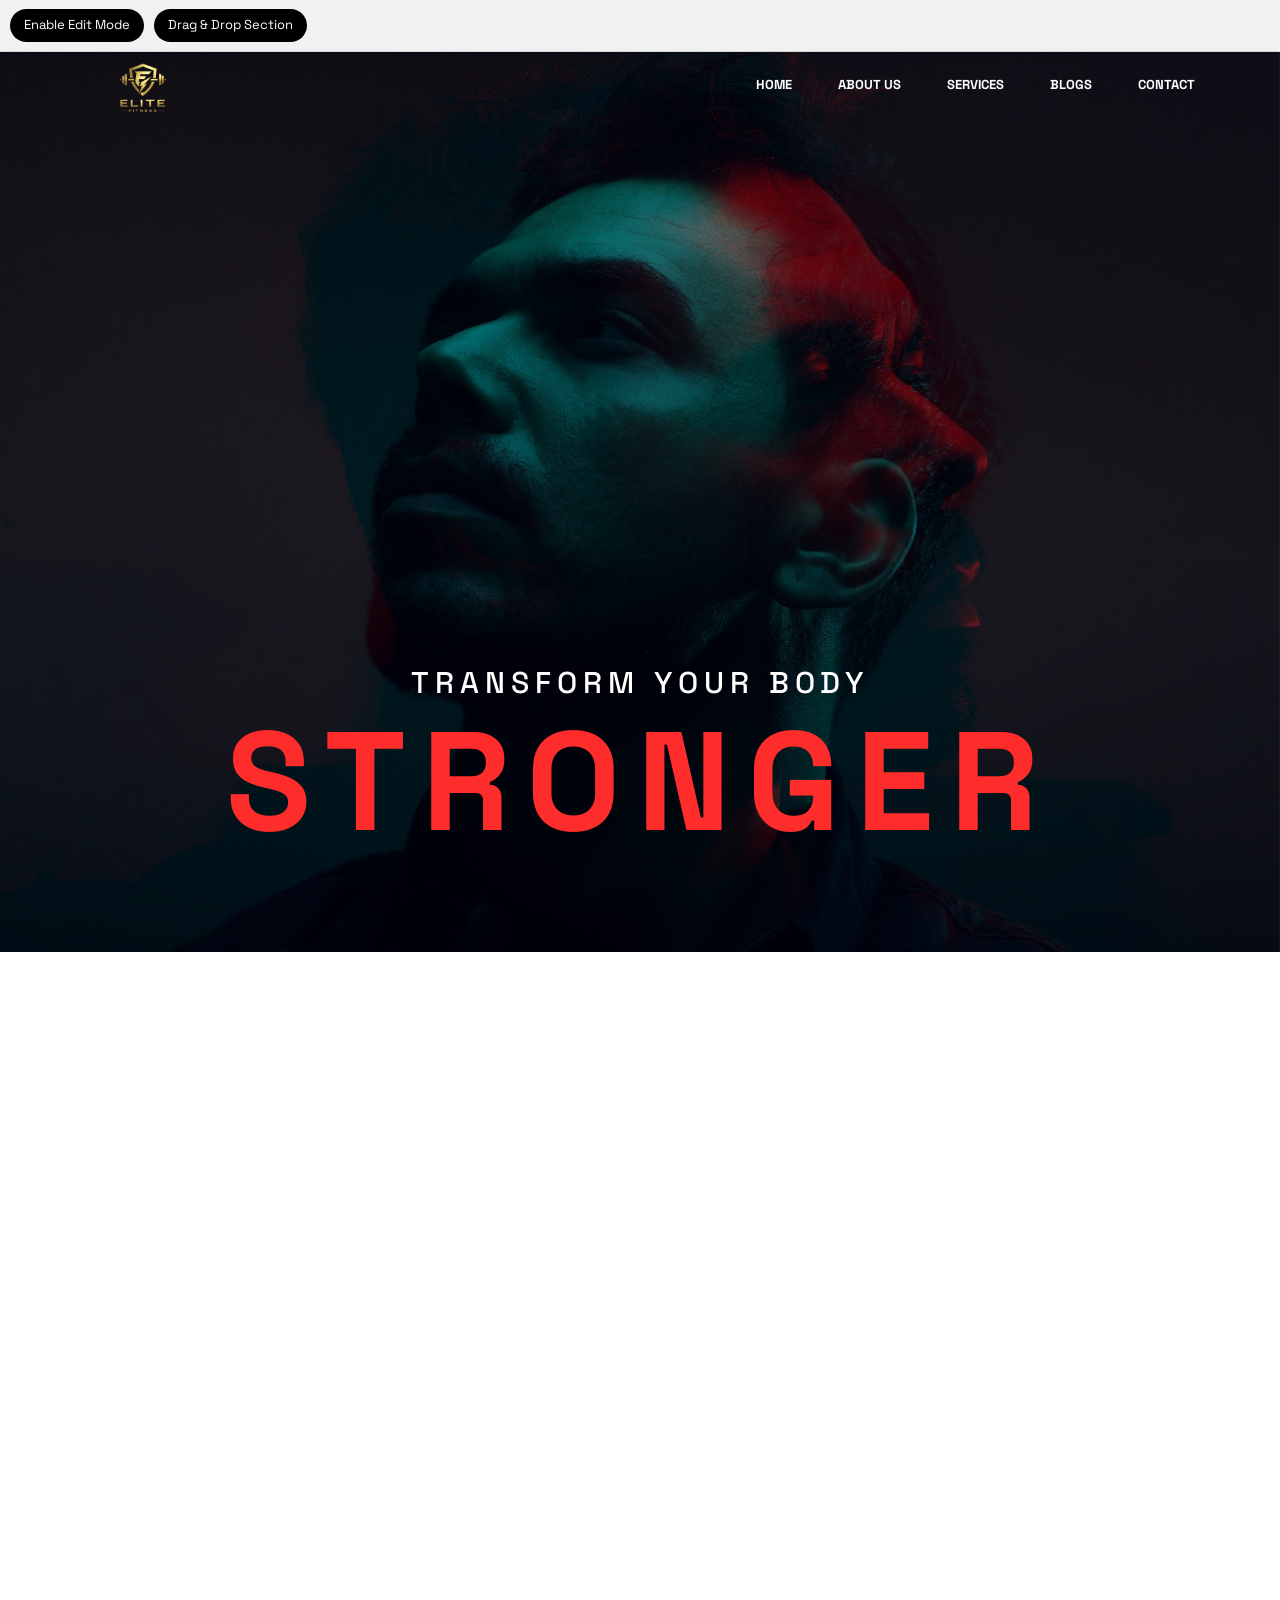
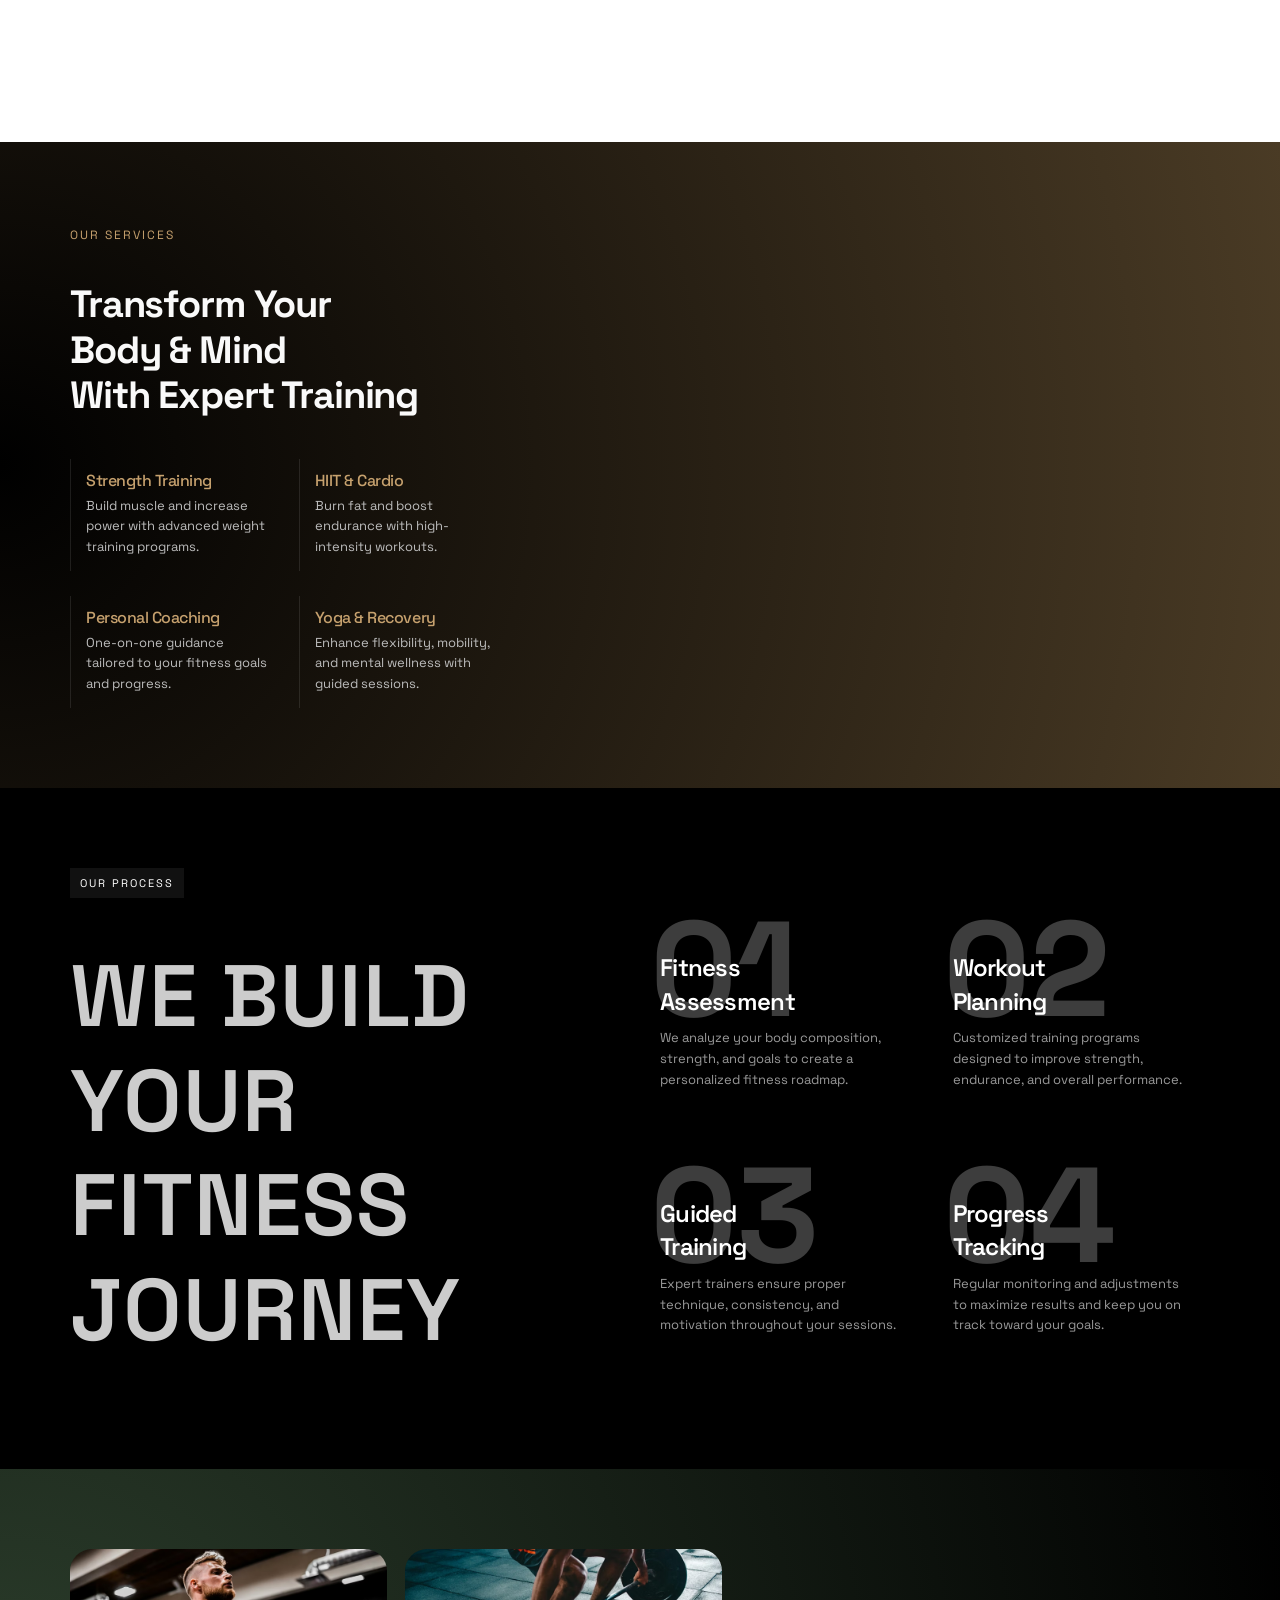
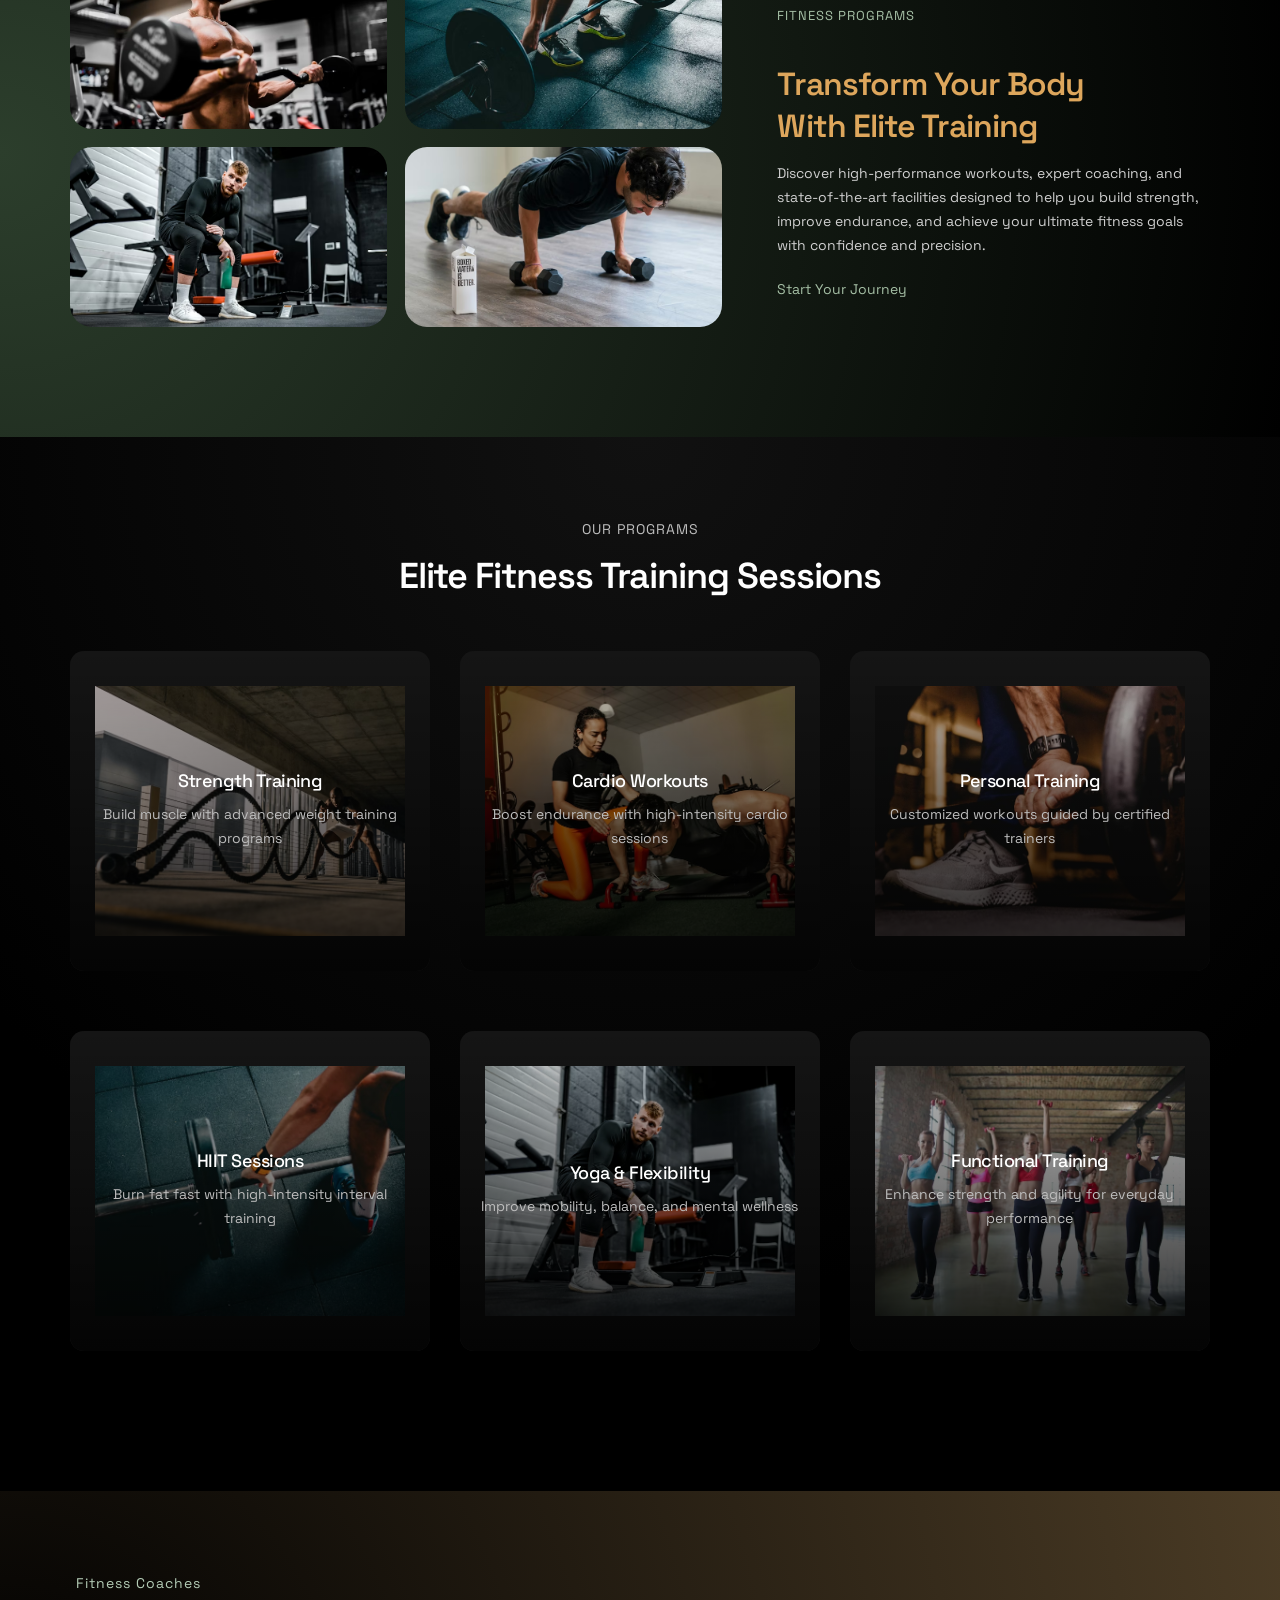
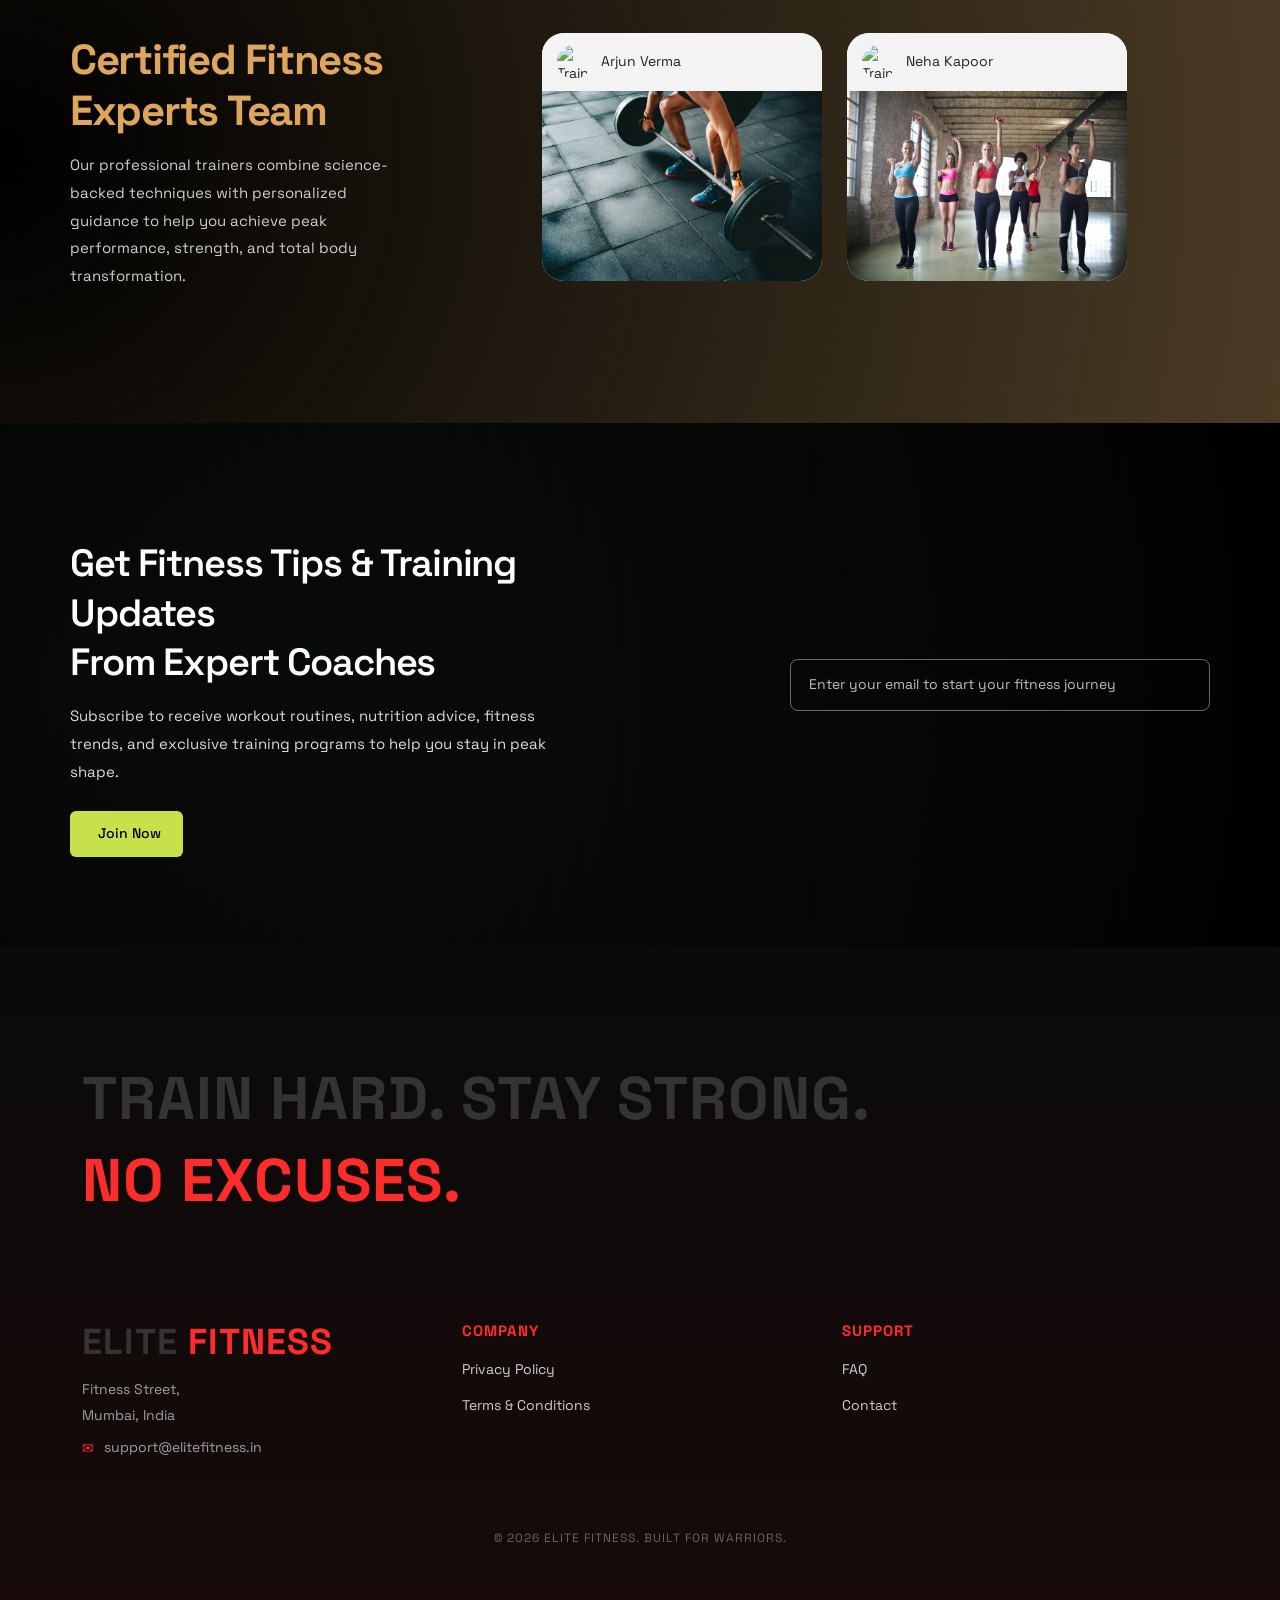
==== commit 98735f06: "index" ====
--- a/index.html
+++ b/index.html
@@ -334,8 +334,8 @@
 
 
 
+<script src="https://ajax.googleapis.com/ajax/libs/jquery/3.7.1/jquery.min.js"></script>
 <script src="assets/js/jquery.js"></script>
-<script src="assets/js/middle-section.js"></script>
 <script src="assets/js/init.js"></script>
 <script src="assets/js/plugins.js"></script>
 <script src="assets/js/jquery.main.js"></script>
@@ -343,63 +343,54 @@
 <script src="assets/js/ScrollTrigger.min.js"></script>
 <script src="assets/js/Observer.min.js"></script>
 <script src="assets/js/gsap.effects.js"></script>
+<!-- for editing purpose -->
 <script src="assets/js/common_js/send_email.js"></script>
 <script src="assets/js/common_js/html_image_editor.js"></script>
 <script src="assets/js/common_js/windows_postmessage.js"></script>
 <script src="https://cdnjs.cloudflare.com/ajax/libs/OwlCarousel2/2.3.4/owl.carousel.min.js"></script>
+<script>
+        var fileName = document.title || "index";
+
+        $(document).ready(function () {
+            // loadHeaderFooter("header", "client-assets/teif298679/teif298679/header.html");
+            // loadHeaderFooter("footer", "client-assets/teif298679/teif298679/footer.html");
+
+            loadHeaderFooter("header", "header.html");
+            loadHeaderFooter("footer", "footer.html");
+        });
+
+        function loadHeaderFooter(id, file) {
+            $("#" + id).load(file, function (response, status, xhr) {
+                if (status === "error") {
+                    console.error("Error loading " + file + ":", xhr.status, xhr.statusText);
+                    return;
+                }
+
+                $("#" + id).find("a").addClass("edit-site");
+
+                if (id === "header") {
+                    if (fileName.toLowerCase() === "index" || fileName.toLowerCase() === "home") {
+                        $("#" + id).find(".main-header-section").css("display", "inline-block");
+                    } else {
+                        $("#" + id).find(".main-header-section").css("display", "none");
+                        $("#" + id).find(".header-breadcrumb-section").css("display", "inline-block");
+                        $("#" + id).find(".header-breadcrumb-section .Page_name")
+                            .text(fileName.charAt(0).toUpperCase() + fileName.slice(1));
+                    }
+                }
+            });
+        }
+
+    </script>
+<script src="assets/js/middle-section.js"></script>
 <script src="https://ajax.googleapis.com/ajax/libs/jquery/3.7.1/jquery.min.js"></script>
-
-<script>
-                        $(function () {
-
-                            /* Start code to load js and css files properly on local server or production server: NOte: this is the workwround, need to fix this */
-                            loadHeaderFooter("header", "assets/teif298679/teif298679/header.html");
-                            loadHeaderFooter("footer", "assets/teif298679/teif298679/footer.html");
-                            /*  End code */
-
-                            /*  Start code to load js and css files properly on Githubpages  */
-                            loadHeaderFooter("header", "header.html");
-                            loadHeaderFooter("footer", "footer.html");
-                            /* End code */
-
-                            function getCurrentFile() {
-                                let file = new URLSearchParams(location.search).get("srcReq")
-                                    || location.pathname.split("/").pop()
-                                    || "index.html";
-
-                                if (!file.includes(".")) file += ".html";
-
-                                return file.toLowerCase();
-                            }
-
-                            function loadHeaderFooter(id, file) {
-                                $("#" + id).load(file, function (_, status) {
-                                    if (status === "error") return;
-                                    const targetid = $("#" + id);
-                                    targetid.find("a").addClass("edit-site");
-                                    if (id !== "header") return;
-                                    let current = getCurrentFile();
-
-                                    // Show / hide sections
-                                    targetid.find(".main-header-section").toggle(current === "index.html");
-                                    targetid.find(".header-breadcrumb-section").toggle(current !== "index.html");
-                                    // Match page name
-                                    let name = "";
-                                    targetid.find(".main-navigation a").each(function () {
-                                        let href = ($(this).attr("href") || "").split("/").pop().toLowerCase();
-                                        if (href === current) name = $(this).text().trim();
-                                    });
-
-                                    // Apply name (fallback safe)
-                                    targetid.find(".Page_name").text(
-                                        name || current.replace(".html", "").replace(/_/g, " ")
-                                    );
-                                });
-                            }
-
-                        });
-                    </script>
-<script src="assets/js/common_js/image_uploader.js"></script>
+<script src="https://maxcdn.bootstrapcdn.com/bootstrap/3.4.1/js/bootstrap.min.js"></script>
+<script src="/assets/css/custom/editmode.js"></script>
+<script src="/assets/ai_model_bridge.js" type="module"></script>
+<script src="/assets/js/custom/main.js"></script>
+<script src="/assets/js/custom/editModeScript.js"></script>
+<script src="https://ajax.googleapis.com/ajax/libs/jquery/3.7.1/jquery.min.js"></script>
+<script src="https://maxcdn.bootstrapcdn.com/bootstrap/3.4.1/js/bootstrap.min.js"></script>
 
 
 </body>
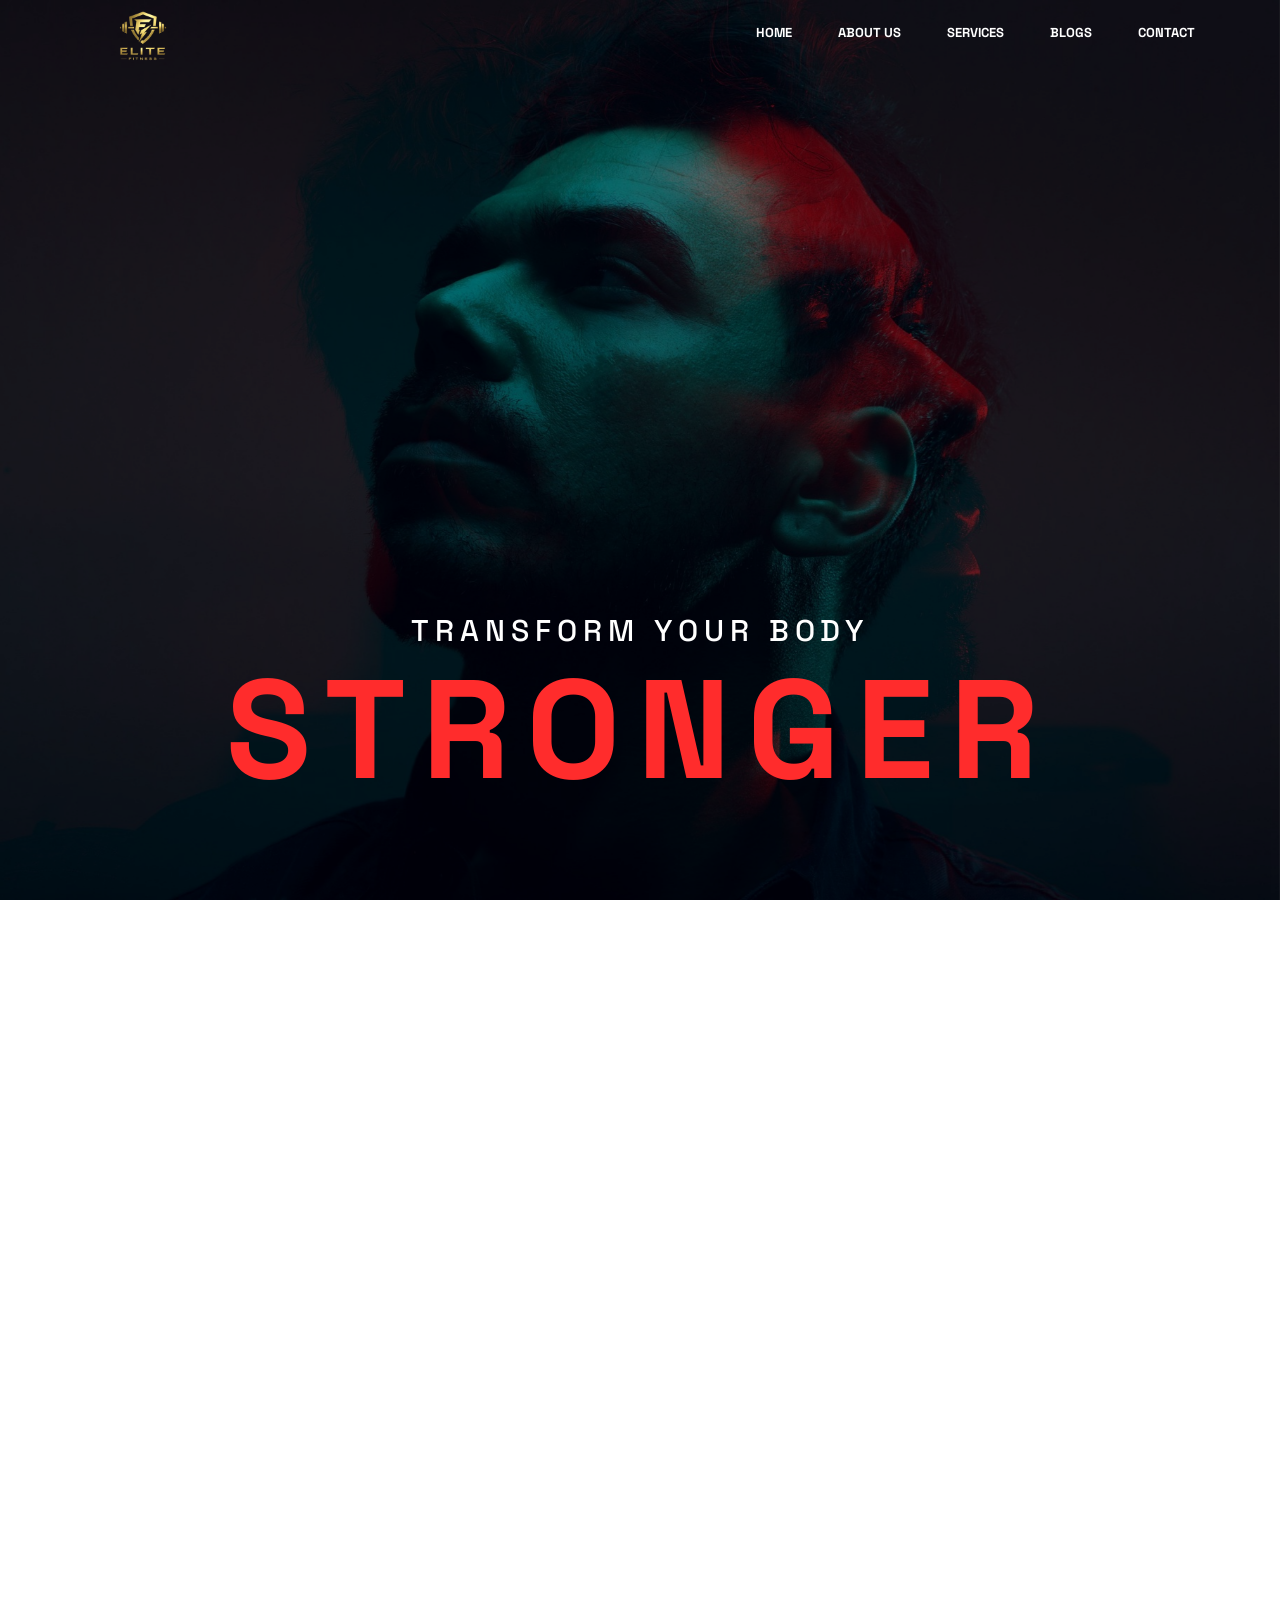
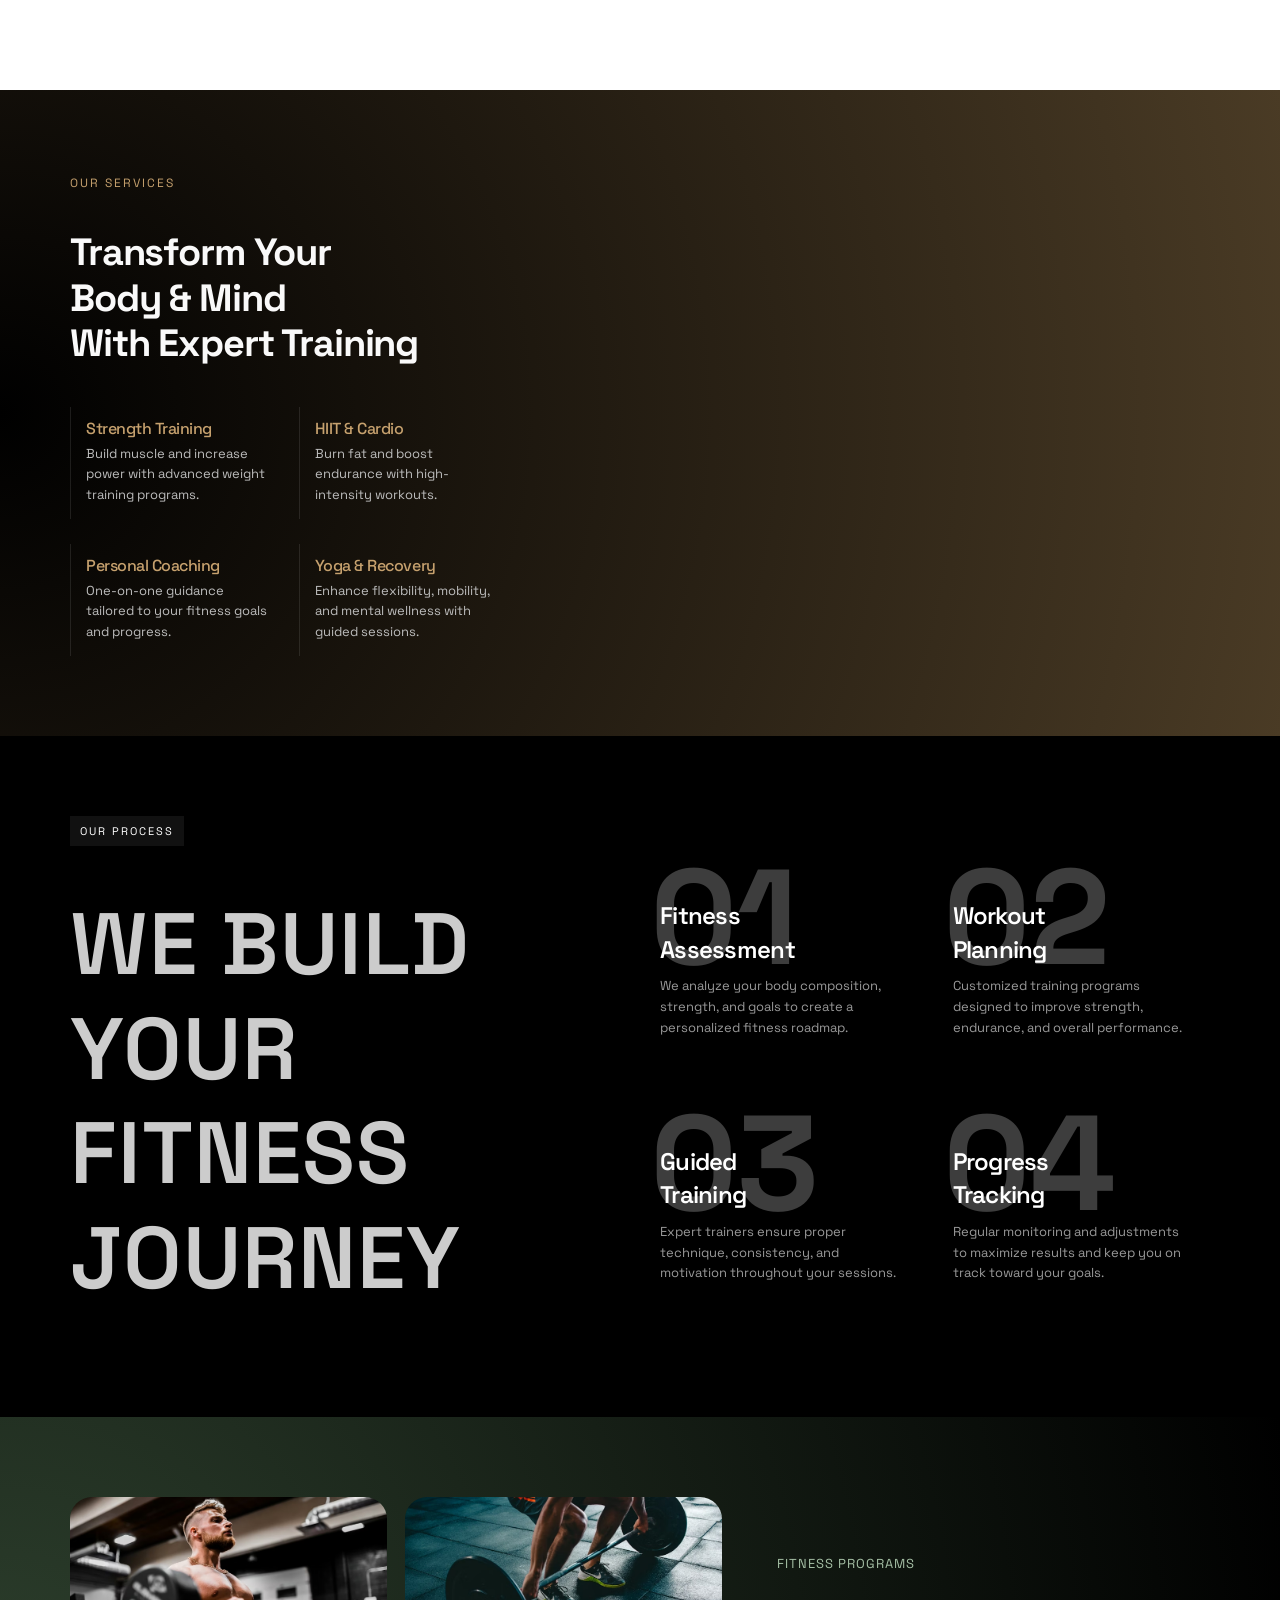
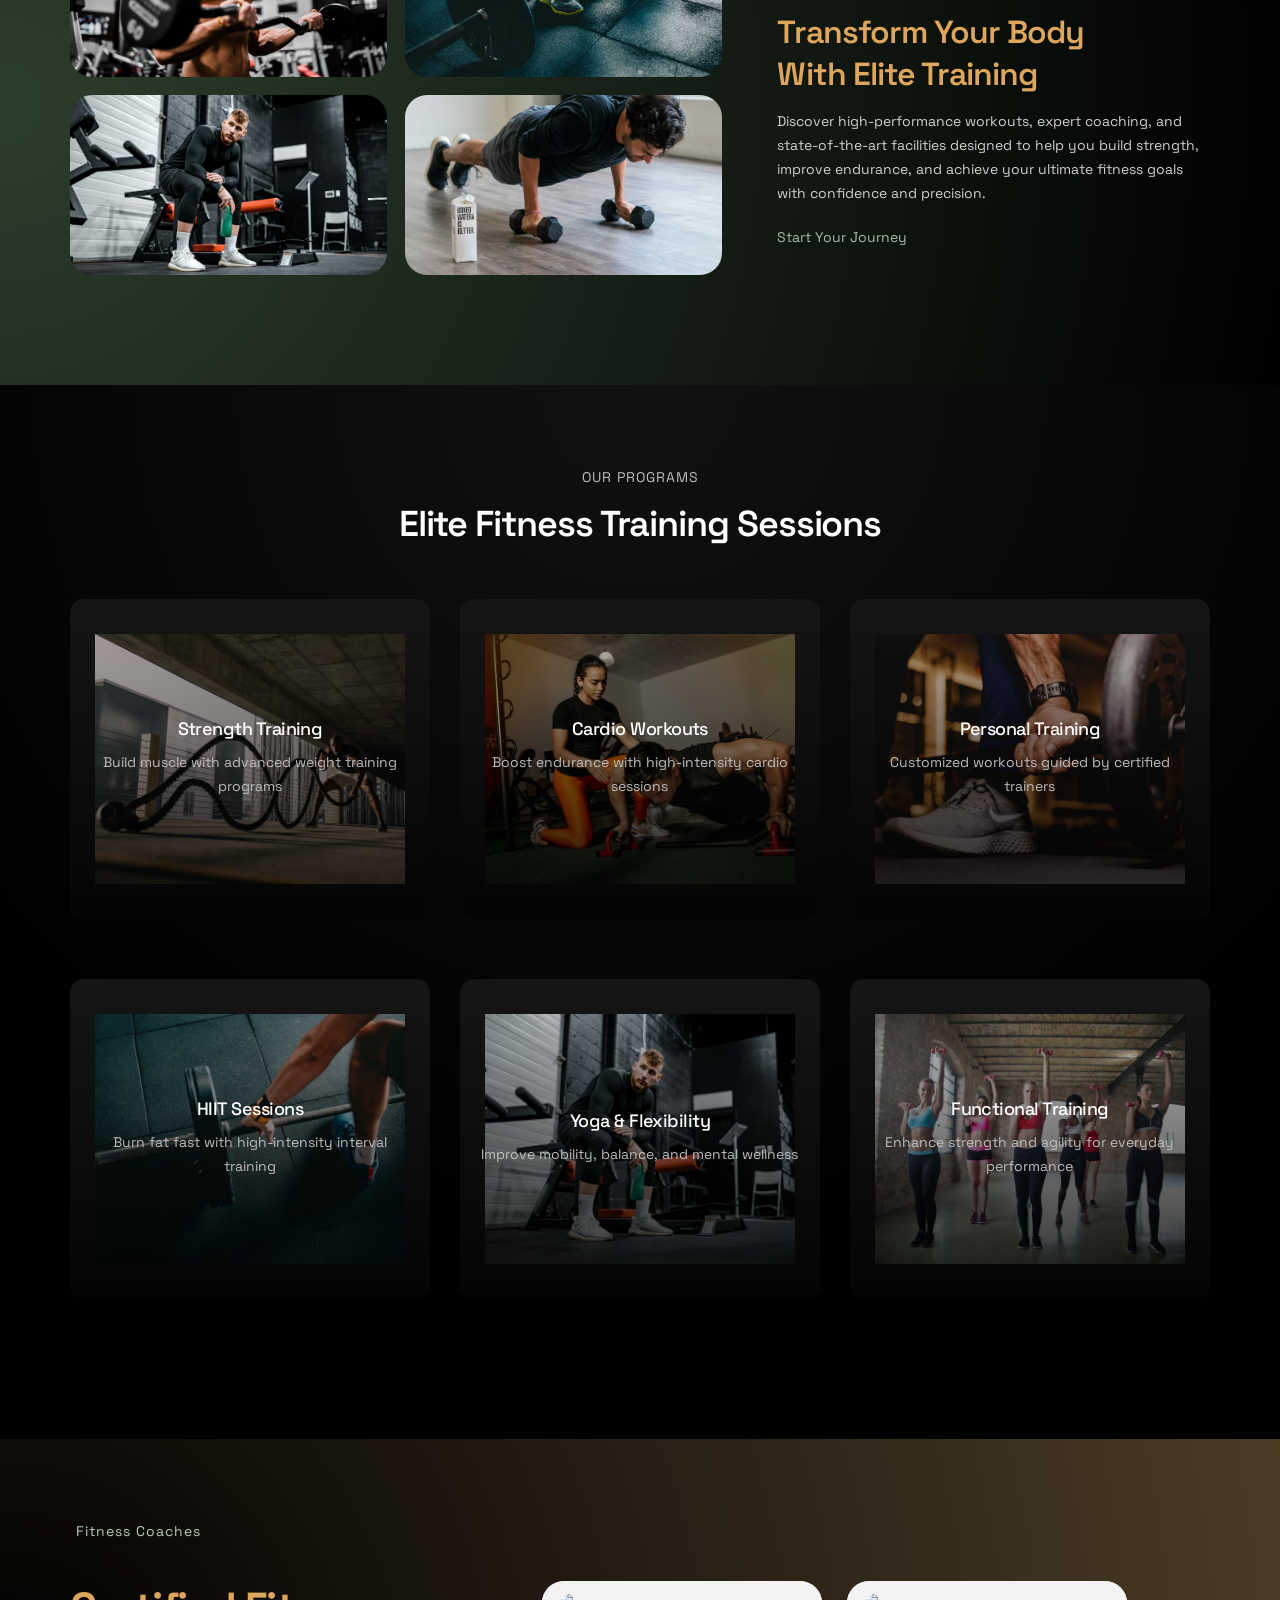
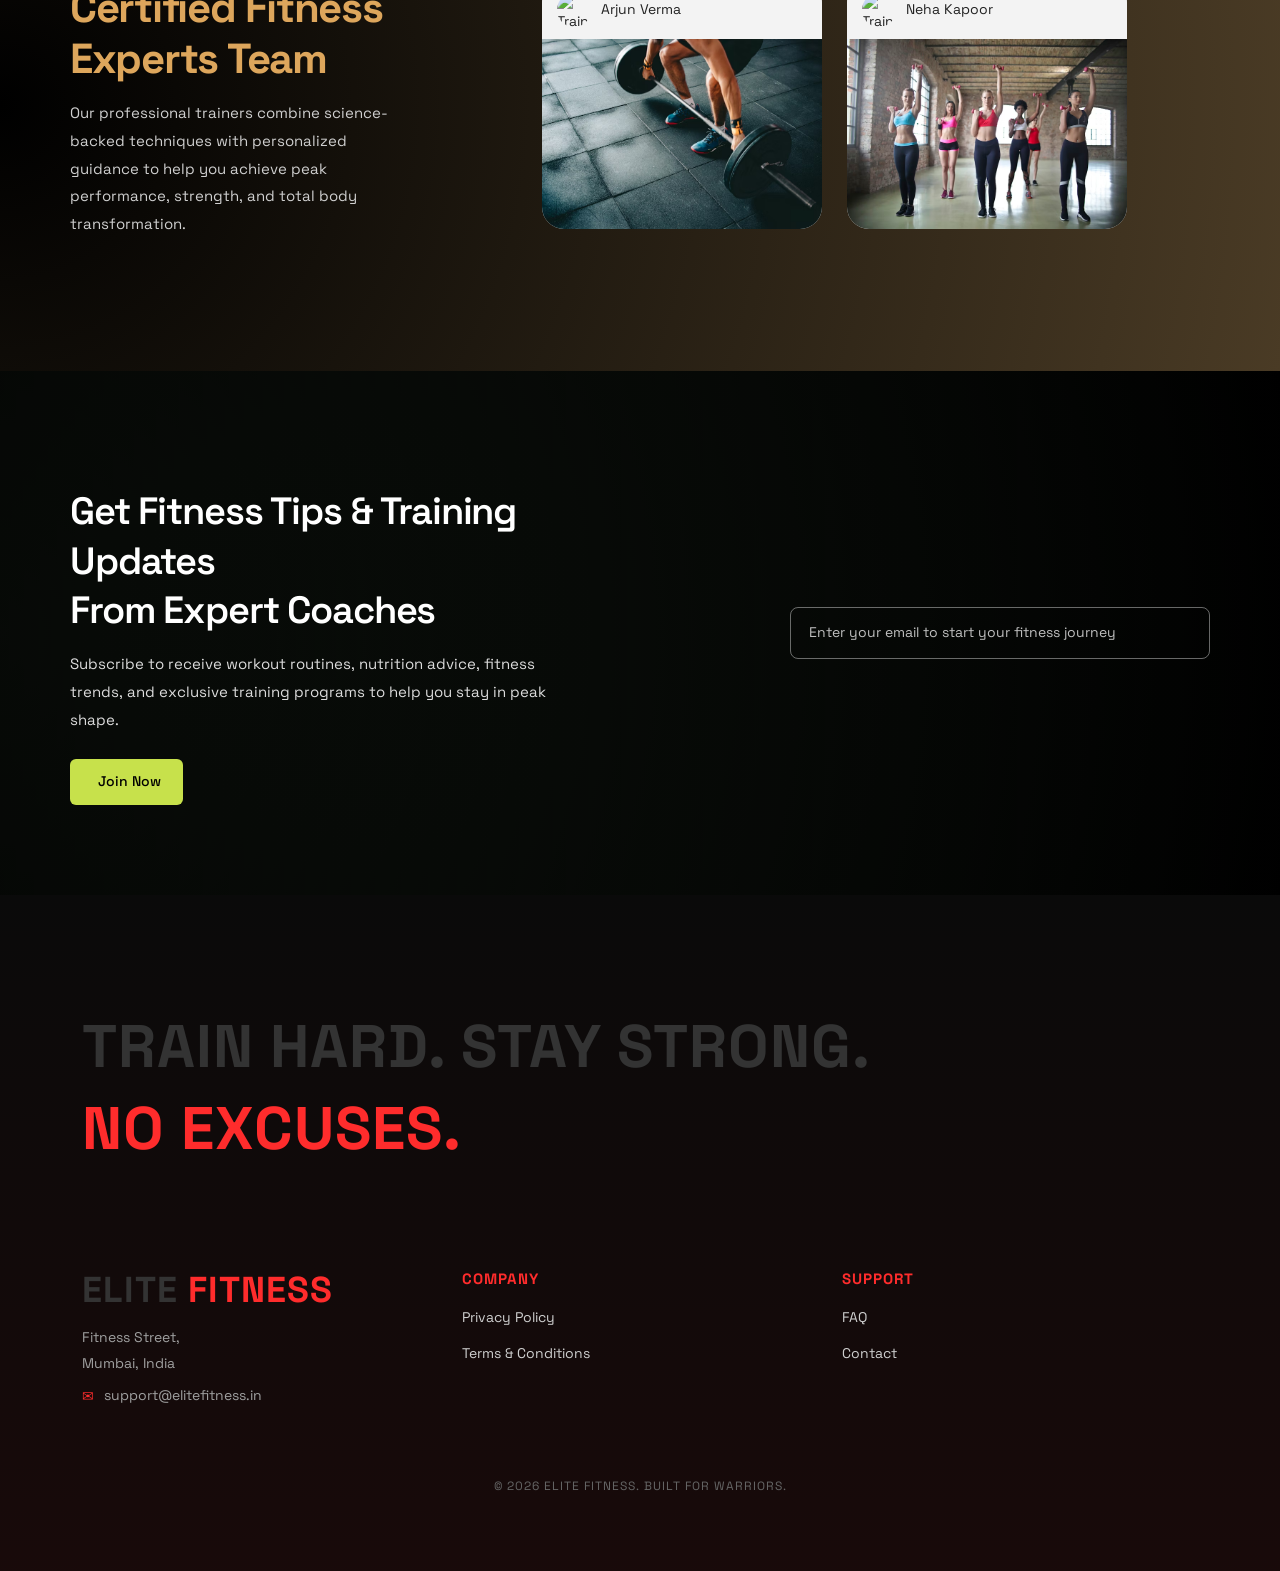
==== commit 9bb59f72: "index.html" ====
--- a/index.html
+++ b/index.html
@@ -334,8 +334,8 @@
 
 
 
-<script src="https://ajax.googleapis.com/ajax/libs/jquery/3.7.1/jquery.min.js"></script>
 <script src="assets/js/jquery.js"></script>
+<script src="assets/js/middle-section.js"></script>
 <script src="assets/js/init.js"></script>
 <script src="assets/js/plugins.js"></script>
 <script src="assets/js/jquery.main.js"></script>
@@ -343,54 +343,63 @@
 <script src="assets/js/ScrollTrigger.min.js"></script>
 <script src="assets/js/Observer.min.js"></script>
 <script src="assets/js/gsap.effects.js"></script>
-<!-- for editing purpose -->
 <script src="assets/js/common_js/send_email.js"></script>
 <script src="assets/js/common_js/html_image_editor.js"></script>
 <script src="assets/js/common_js/windows_postmessage.js"></script>
 <script src="https://cdnjs.cloudflare.com/ajax/libs/OwlCarousel2/2.3.4/owl.carousel.min.js"></script>
+<script src="https://ajax.googleapis.com/ajax/libs/jquery/3.7.1/jquery.min.js"></script>
+
 <script>
-        var fileName = document.title || "index";
-
-        $(document).ready(function () {
-            // loadHeaderFooter("header", "client-assets/teif298679/teif298679/header.html");
-            // loadHeaderFooter("footer", "client-assets/teif298679/teif298679/footer.html");
-
-            loadHeaderFooter("header", "header.html");
-            loadHeaderFooter("footer", "footer.html");
-        });
-
-        function loadHeaderFooter(id, file) {
-            $("#" + id).load(file, function (response, status, xhr) {
-                if (status === "error") {
-                    console.error("Error loading " + file + ":", xhr.status, xhr.statusText);
-                    return;
-                }
-
-                $("#" + id).find("a").addClass("edit-site");
-
-                if (id === "header") {
-                    if (fileName.toLowerCase() === "index" || fileName.toLowerCase() === "home") {
-                        $("#" + id).find(".main-header-section").css("display", "inline-block");
-                    } else {
-                        $("#" + id).find(".main-header-section").css("display", "none");
-                        $("#" + id).find(".header-breadcrumb-section").css("display", "inline-block");
-                        $("#" + id).find(".header-breadcrumb-section .Page_name")
-                            .text(fileName.charAt(0).toUpperCase() + fileName.slice(1));
-                    }
-                }
-            });
-        }
-
-    </script>
-<script src="assets/js/middle-section.js"></script>
-<script src="https://ajax.googleapis.com/ajax/libs/jquery/3.7.1/jquery.min.js"></script>
-<script src="https://maxcdn.bootstrapcdn.com/bootstrap/3.4.1/js/bootstrap.min.js"></script>
-<script src="/assets/css/custom/editmode.js"></script>
-<script src="/assets/ai_model_bridge.js" type="module"></script>
-<script src="/assets/js/custom/main.js"></script>
-<script src="/assets/js/custom/editModeScript.js"></script>
-<script src="https://ajax.googleapis.com/ajax/libs/jquery/3.7.1/jquery.min.js"></script>
-<script src="https://maxcdn.bootstrapcdn.com/bootstrap/3.4.1/js/bootstrap.min.js"></script>
+                        $(function () {
+
+                            /* Start code to load js and css files properly on local server or production server: NOte: this is the workwround, need to fix this */
+                           // loadHeaderFooter("header", "assets/teif298679/teif298679/header.html");
+                           // loadHeaderFooter("footer", "assets/teif298679/teif298679/footer.html");
+                            /*  End code */
+
+                            /*  Start code to load js and css files properly on Githubpages  */
+                            loadHeaderFooter("header", "header.html");
+                            loadHeaderFooter("footer", "footer.html");
+                            /* End code */
+
+                            function getCurrentFile() {
+                                let file = new URLSearchParams(location.search).get("srcReq")
+                                    || location.pathname.split("/").pop()
+                                    || "index.html";
+
+                                if (!file.includes(".")) file += ".html";
+
+                                return file.toLowerCase();
+                            }
+
+                            function loadHeaderFooter(id, file) {
+                                $("#" + id).load(file, function (_, status) {
+                                    if (status === "error") return;
+                                    const targetid = $("#" + id);
+                                    targetid.find("a").addClass("edit-site");
+                                    if (id !== "header") return;
+                                    let current = getCurrentFile();
+
+                                    // Show / hide sections
+                                    targetid.find(".main-header-section").toggle(current === "index.html");
+                                    targetid.find(".header-breadcrumb-section").toggle(current !== "index.html");
+                                    // Match page name
+                                    let name = "";
+                                    targetid.find(".main-navigation a").each(function () {
+                                        let href = ($(this).attr("href") || "").split("/").pop().toLowerCase();
+                                        if (href === current) name = $(this).text().trim();
+                                    });
+
+                                    // Apply name (fallback safe)
+                                    targetid.find(".Page_name").text(
+                                        name || current.replace(".html", "").replace(/_/g, " ")
+                                    );
+                                });
+                            }
+
+                        });
+                    </script>
+<script src="assets/js/common_js/image_uploader.js"></script>
 
 
 </body>
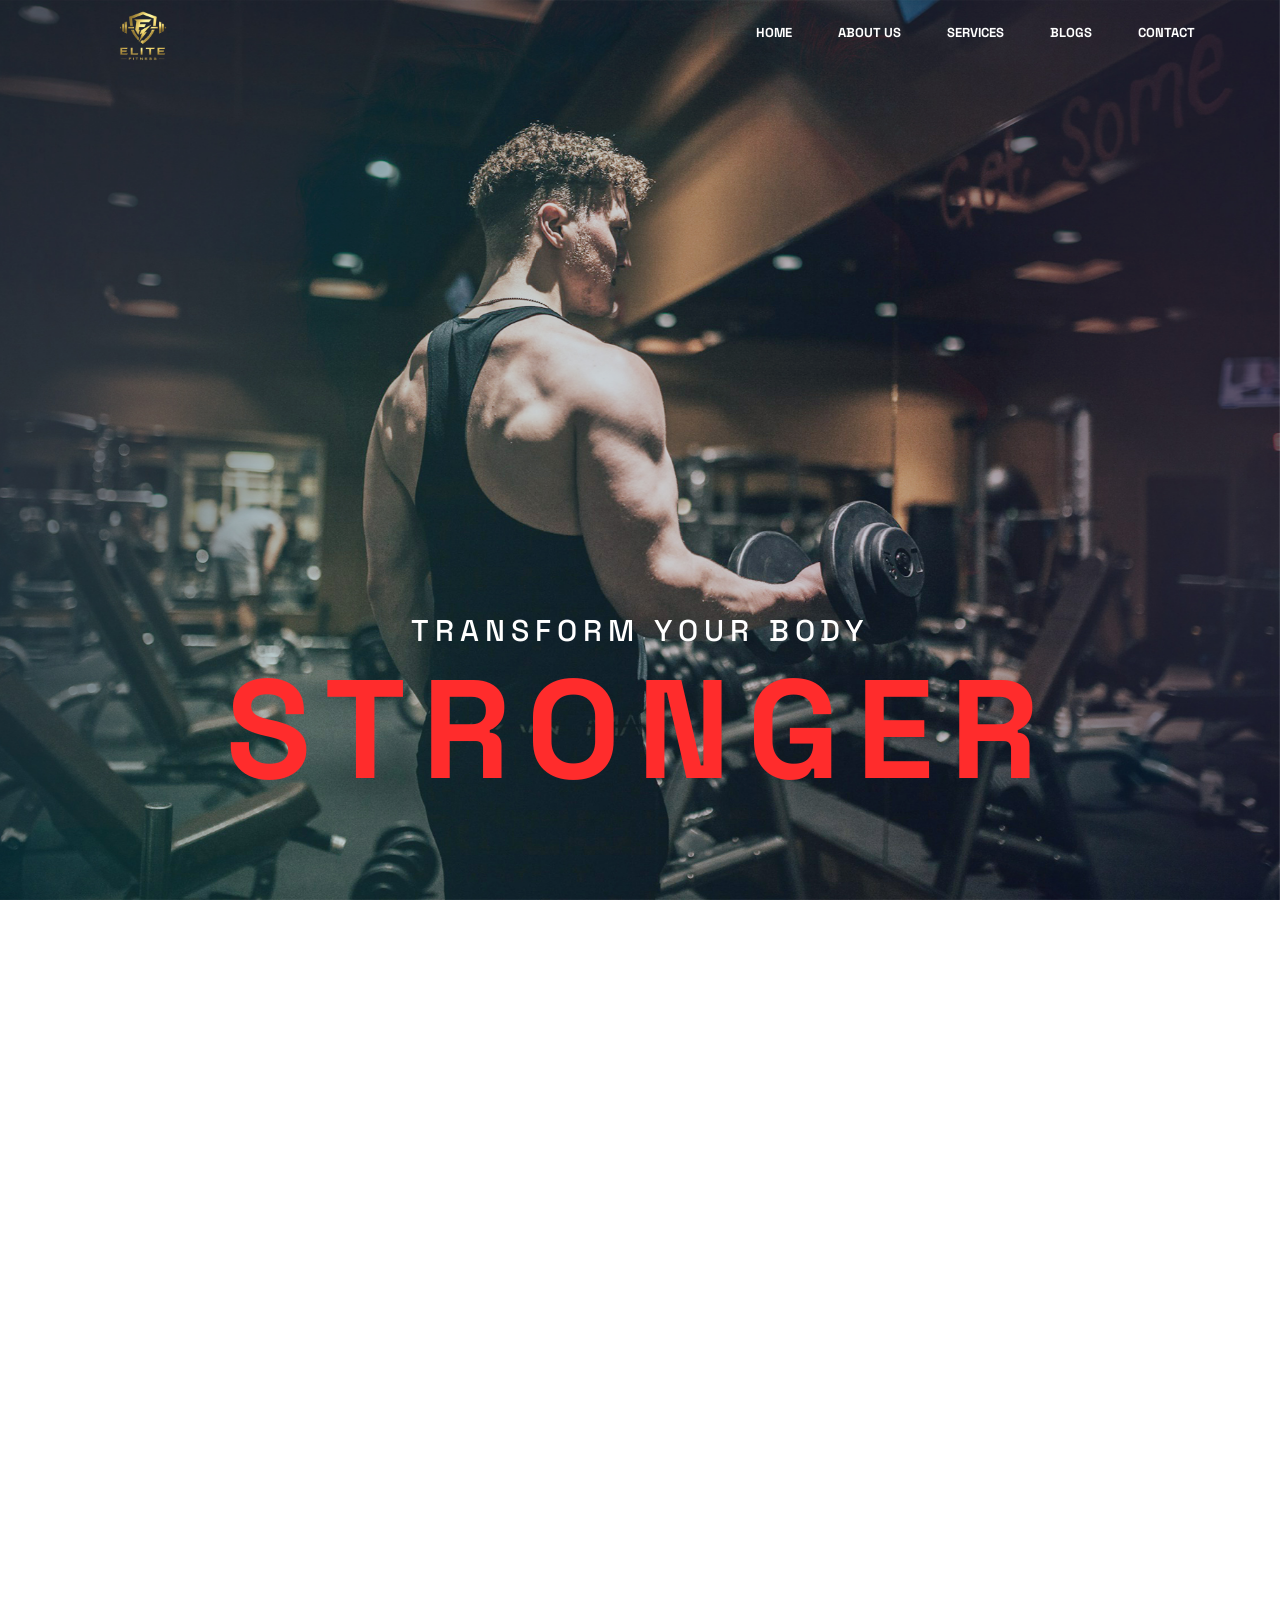
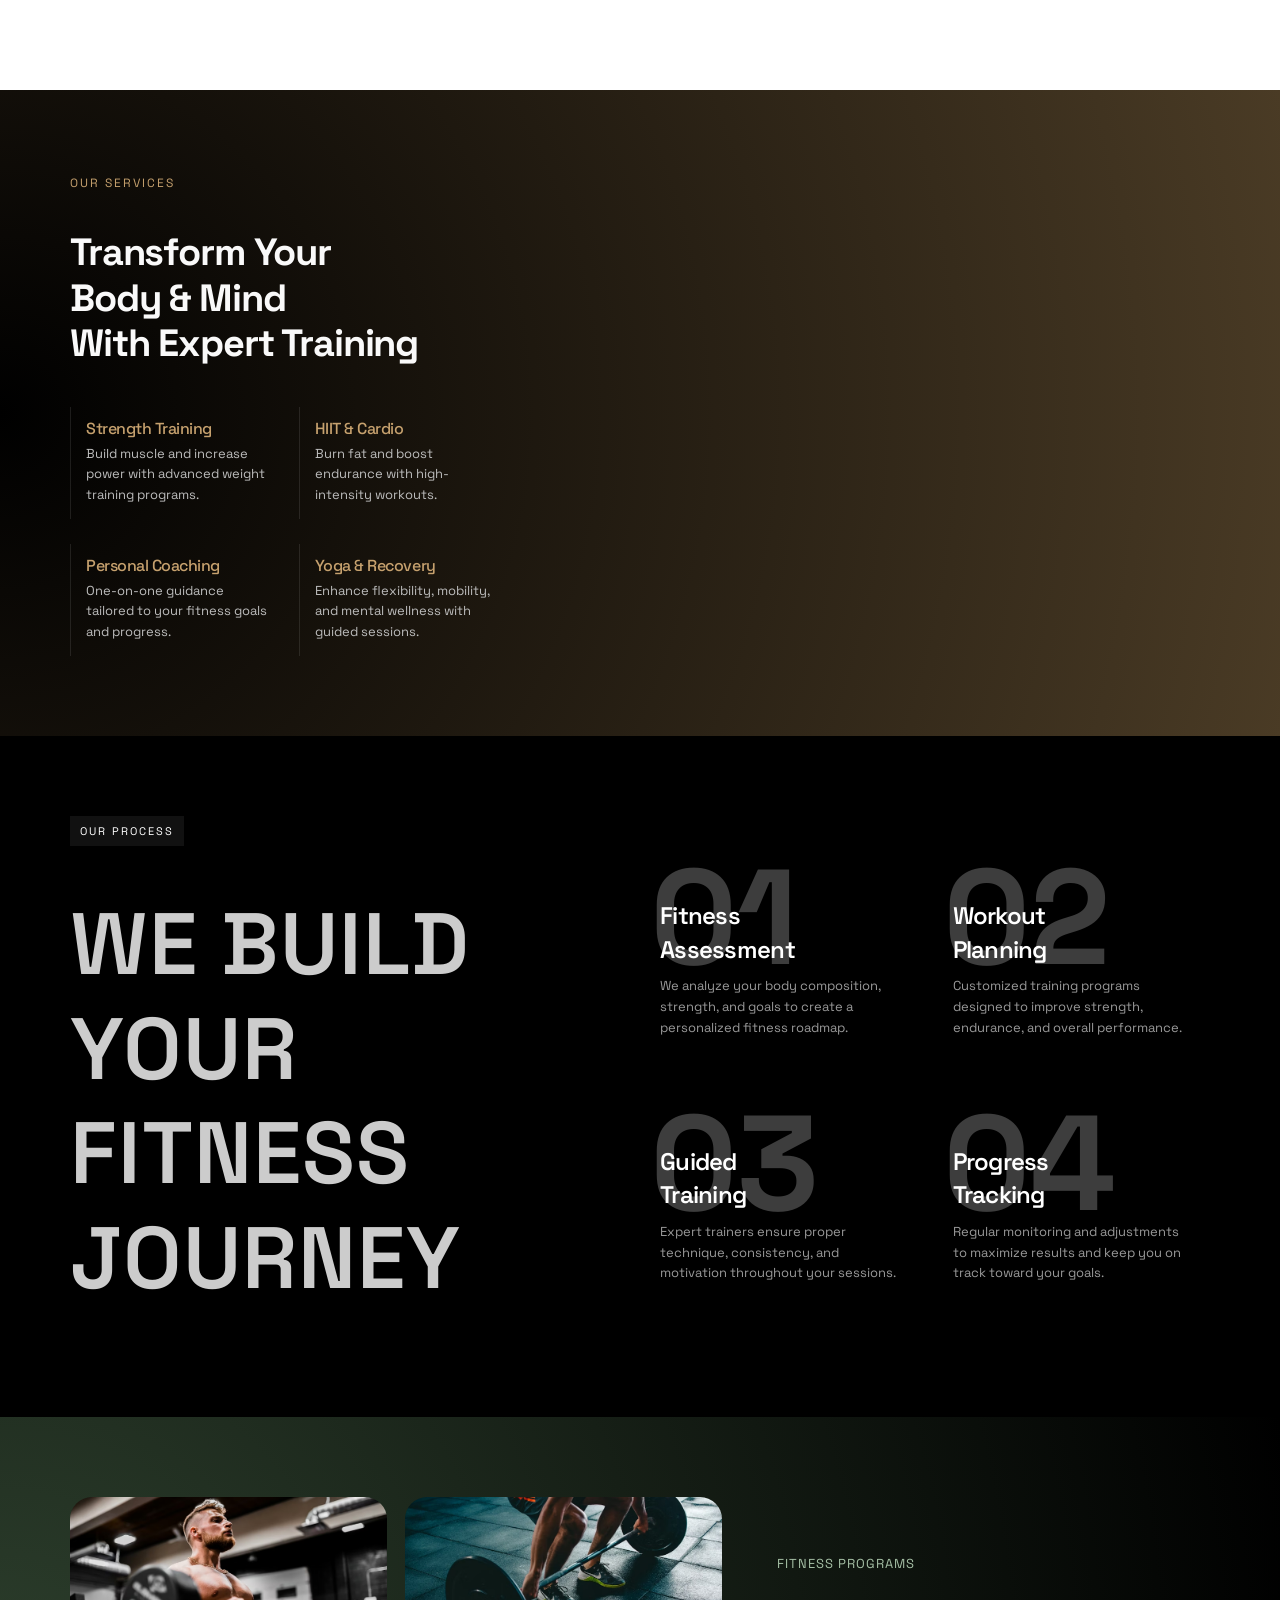
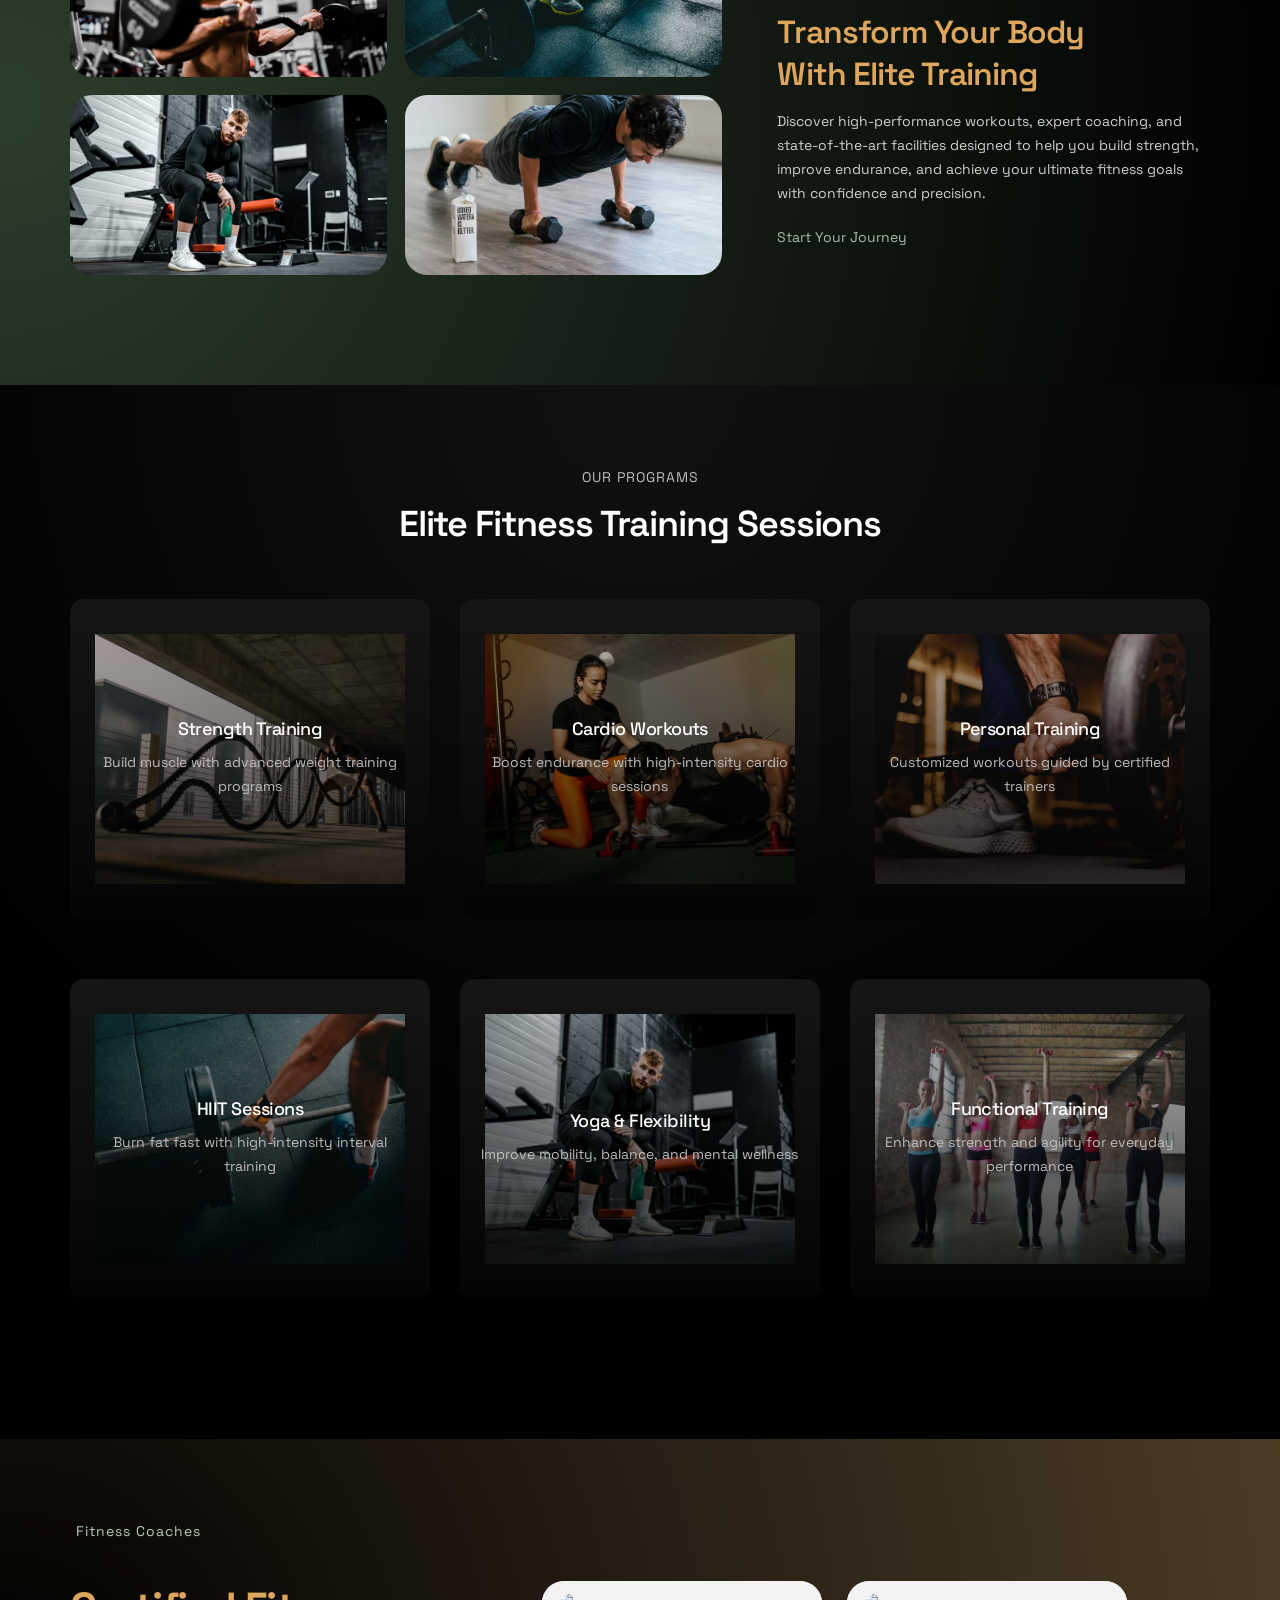
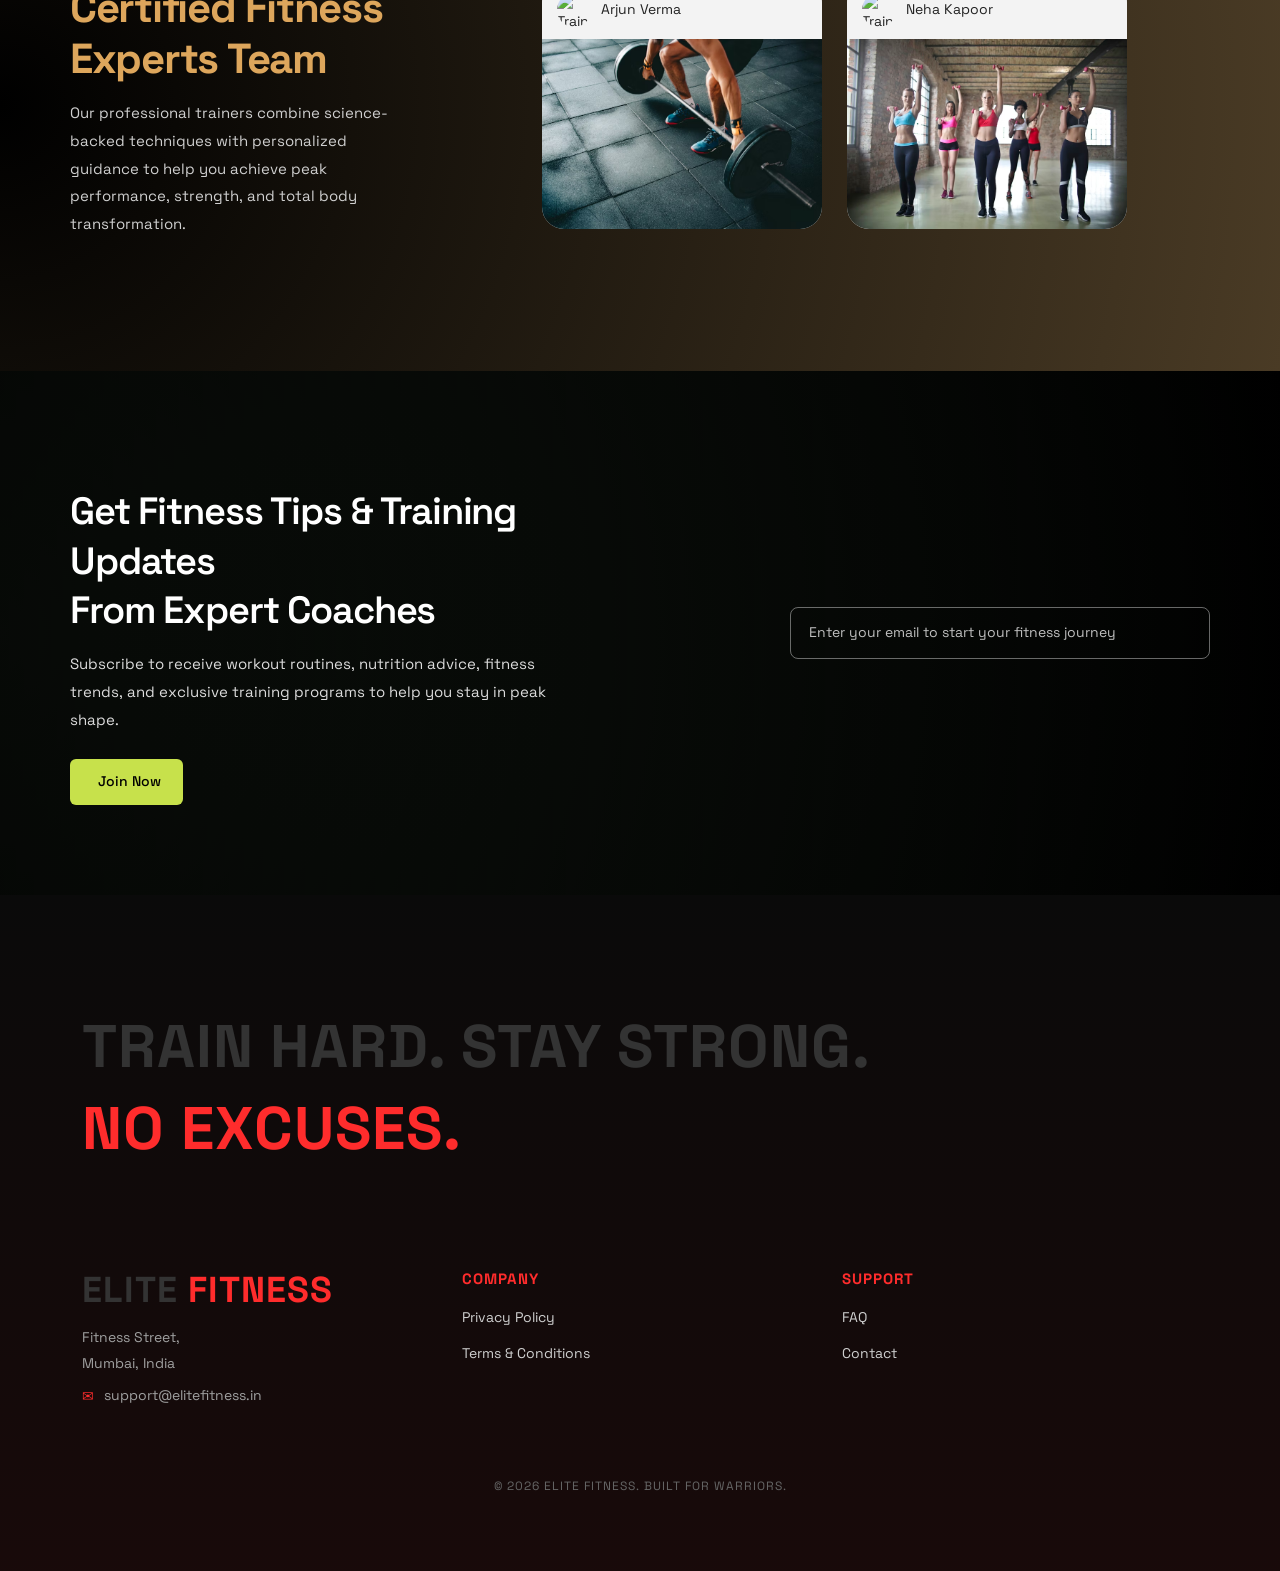
==== commit 1f83920b: "banner image changes" ====
--- a/assets/css/middle_sections.css
+++ b/assets/css/middle_sections.css
@@ -30985,7 +30985,7 @@
 .home-93-overlay {
   position: absolute;
   inset: 0;
-  background: rgba(0,0,0,0.55);
+background: rgb(0 0 0 / 1%);
   z-index: 1;
 }
 
--- a/assets/css/components/header-52.css
+++ b/assets/css/components/header-52.css
@@ -82,7 +82,7 @@
     }
 
     .header-52.sticky-active .main-navigation.navbar-right > li > a {
-      color: #111 !important;
+      color: #fff !important;
     }
 .header-52 .main-navigation.navbar-right > li > a:hover{
 background-color: transparent !important;
